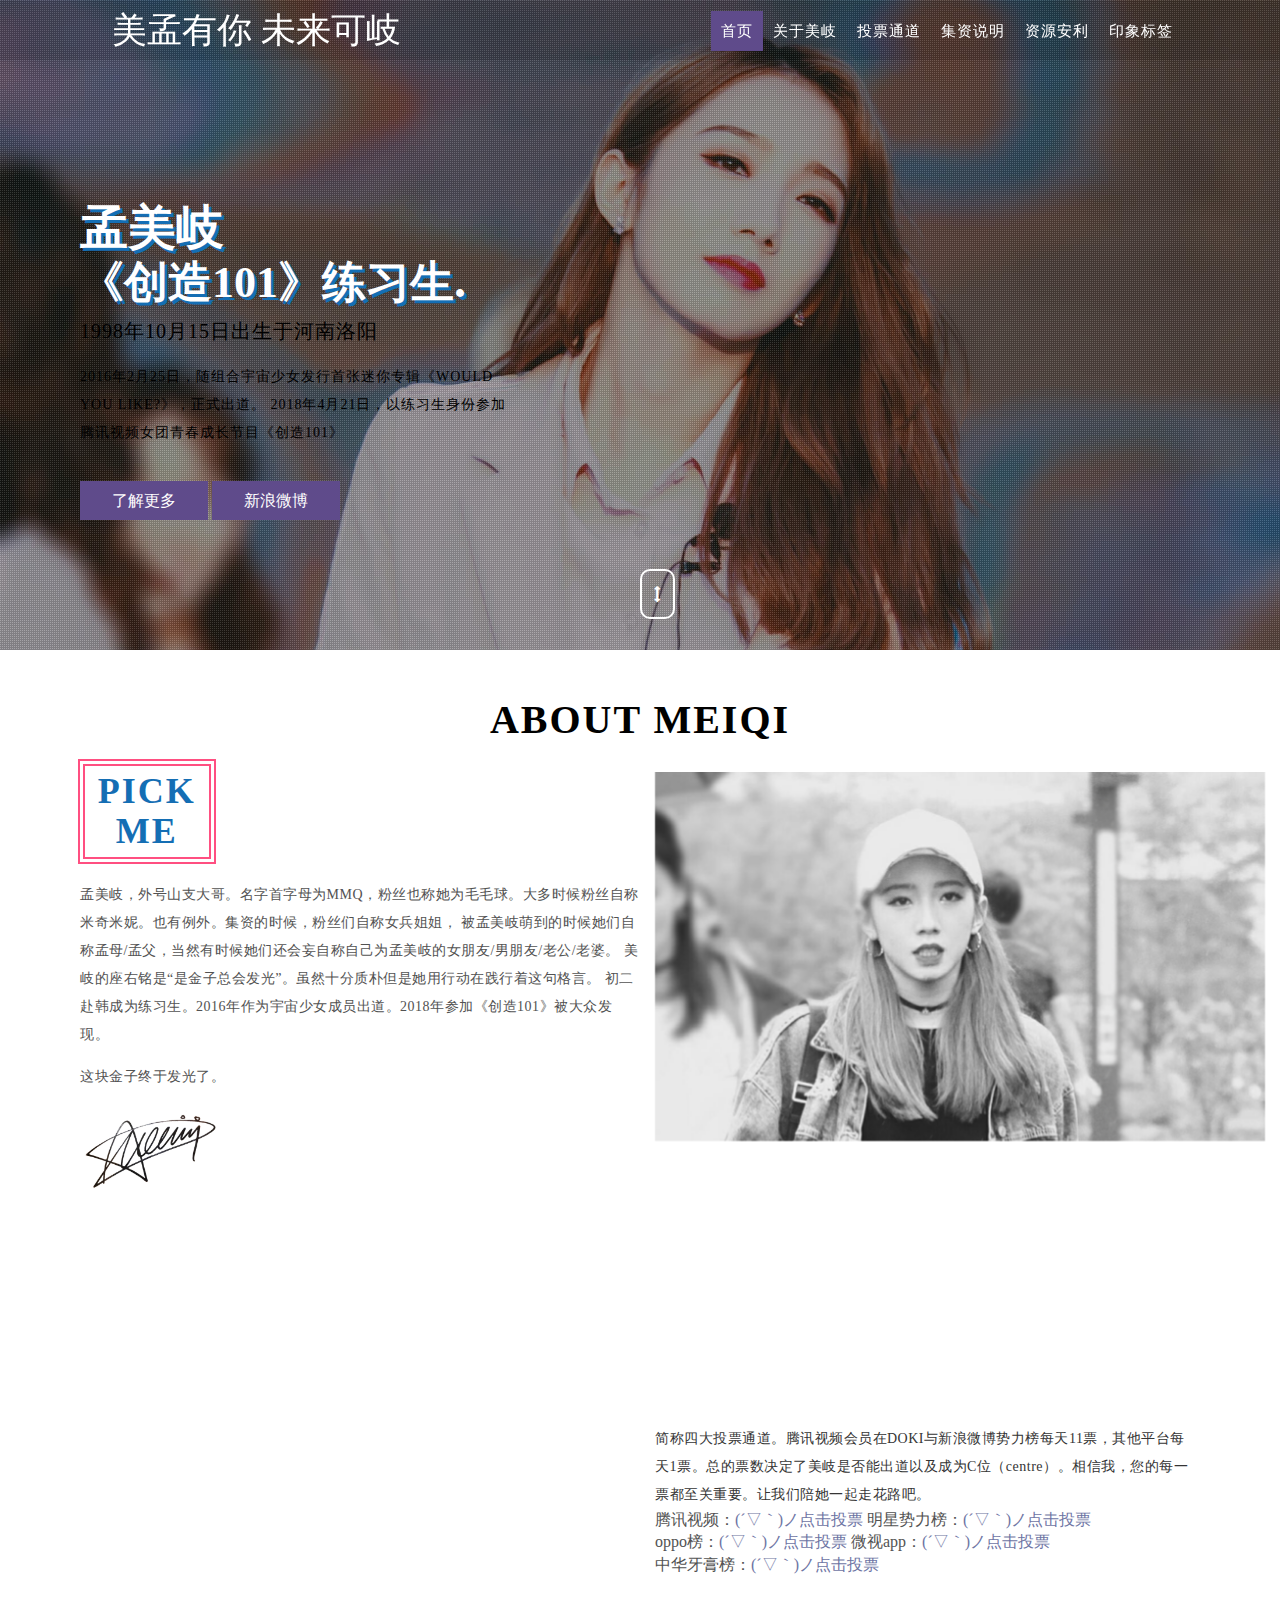
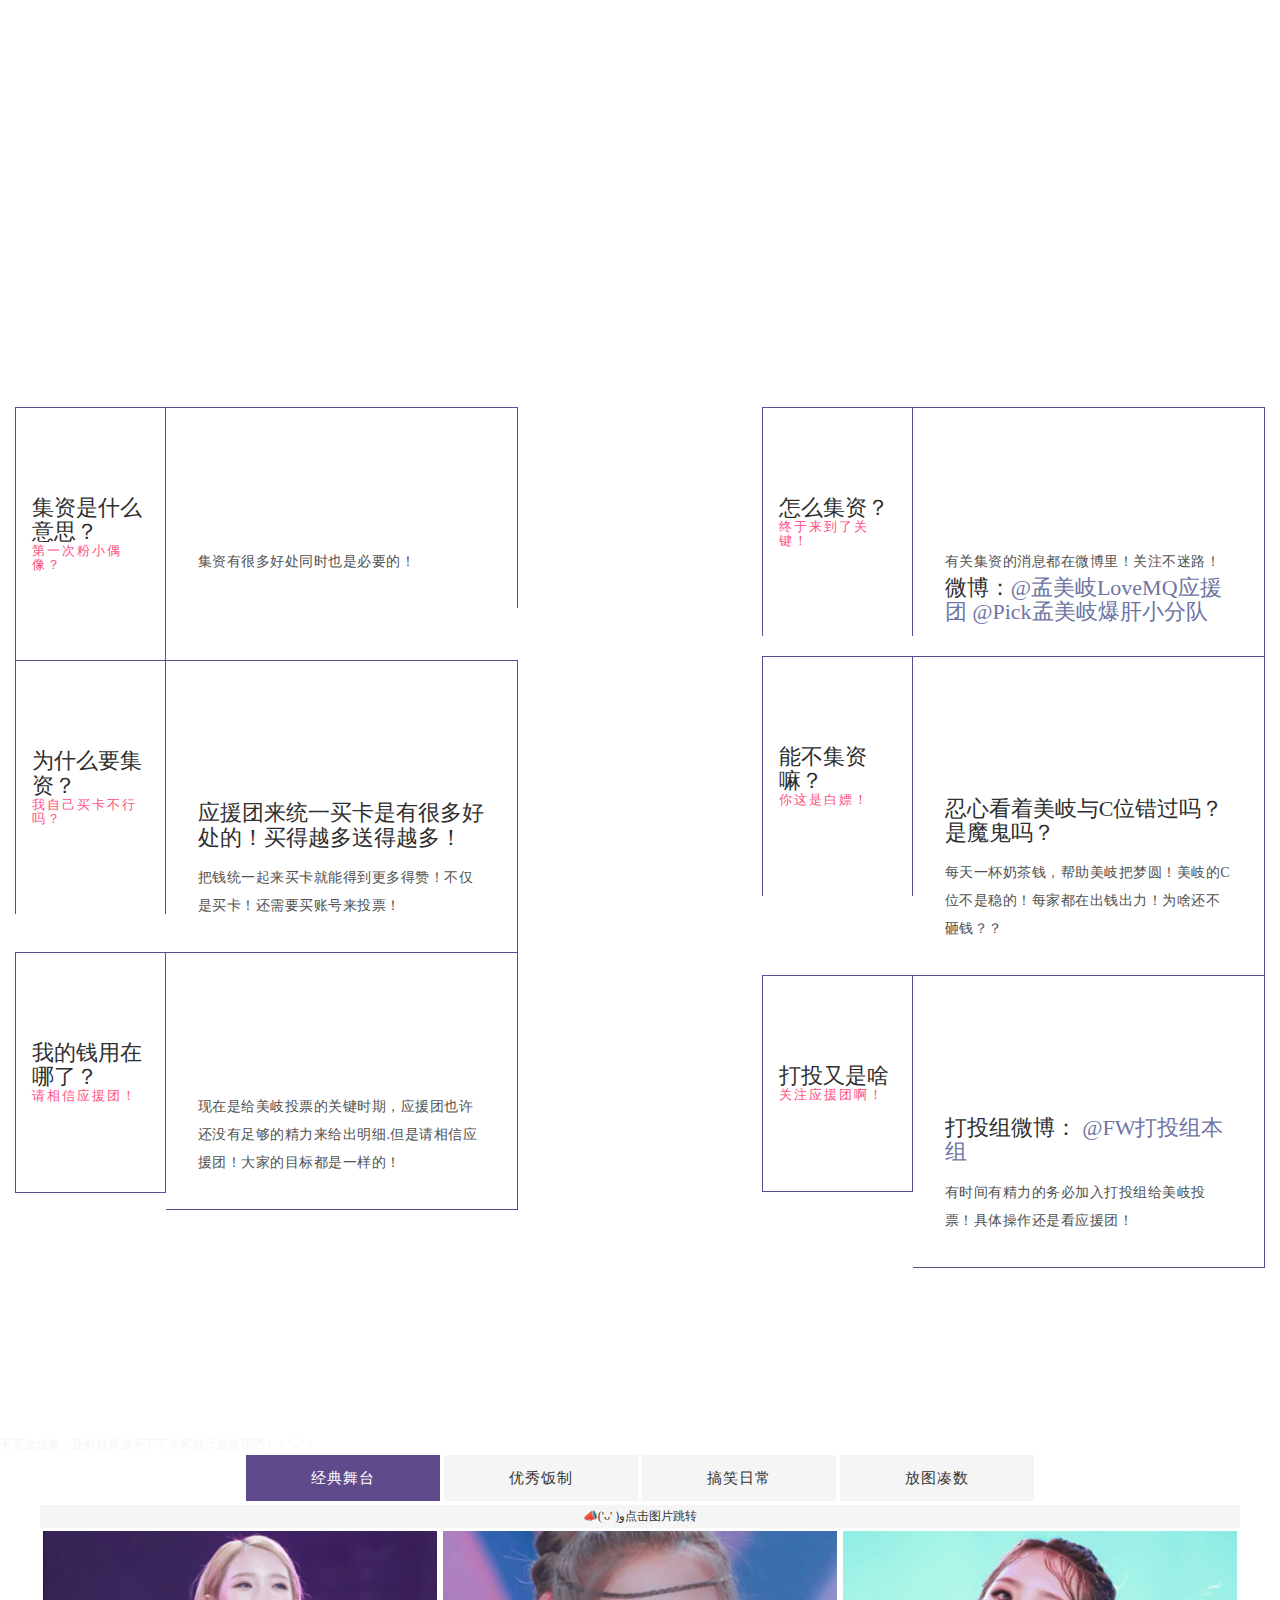
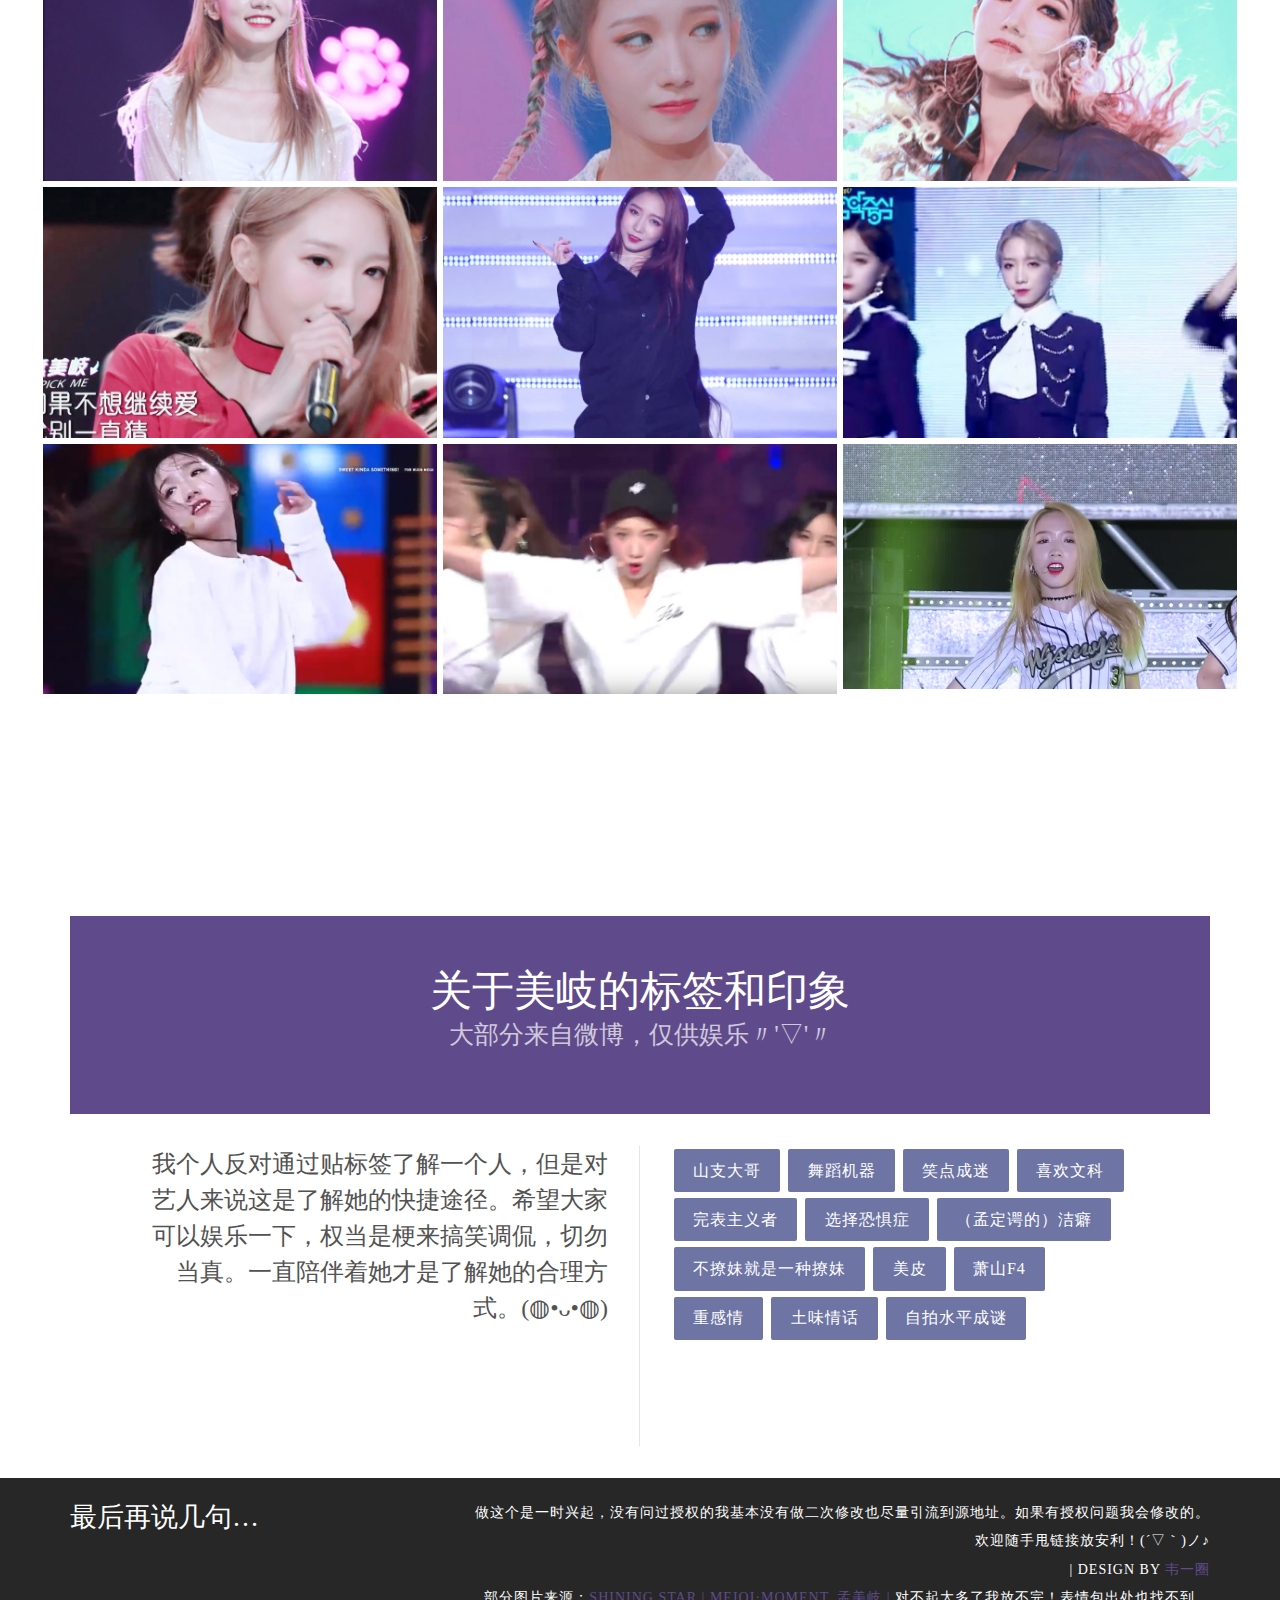
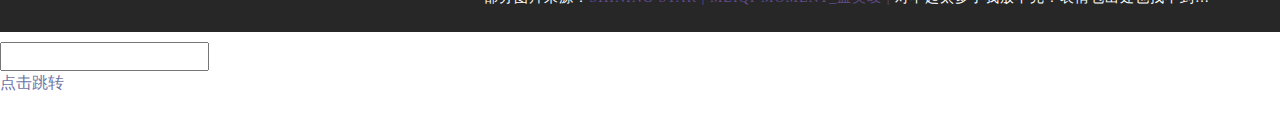
==== index.html @ f804cfad "修改应援色" ====
<!--
author: W3layouts
author URL: http://w3layouts.com
License: Creative Commons Attribution 3.0 Unported
License URL: http://creativecommons.org/licenses/by/3.0/
-->
<!DOCTYPE html>
<html lang="en">
<head>
<title>【孟美岐】点开链接收获爱情 | 美孟有你 未来可岐</title>
<!-- custom-theme -->
<meta name="viewport" content="width=device-width, initial-scale=1">
<meta http-equiv="Content-Type" content="text/html; charset=utf-8" />
<meta name="keywords" content="My Design Responsive web template, Bootstrap Web Templates, Flat Web Templates, Android Compatible web template, 
Smartphone Compatible web template, free webdesigns for Nokia, Samsung, LG, SonyEricsson, Motorola web design" />
<script type="application/x-javascript"> addEventListener("load", function() { setTimeout(hideURLbar, 0); }, false);
		function hideURLbar(){ window.scrollTo(0,1); } </script>

<!-- Portfolio-CSS -->	<link rel="stylesheet" href="css/swipebox.css" type="text/css" media="all">
		
<link href="css/aos.css" rel="stylesheet" type="text/css" media="all" /><!-- //animation effects-css-->

<link rel="stylesheet" href="css/index.css"><!-- votevote bars CSS-->


<!-- custom-theme -->
<link href="css/bootstrap.css" rel="stylesheet" type="text/css" media="all" />
<link href="css/style.css" rel="stylesheet" type="text/css" media="all" />
<!-- //custom-theme -->
	  
<!-- font-awesome-icons -->
<link href="css/font-awesome.css" rel="stylesheet"> 
<!-- //font-awesome-icons -->

<!-- googlefonts -->
<link href="//fonts.googleapis.com/css?family=Open+Sans:300,300i,400,400i,600,600i,700,700i,800,800i&amp;subset=cyrillic,cyrillic-ext,greek,greek-ext,latin-ext,vietnamese" rel="stylesheet">
<link href="//fonts.googleapis.com/css?family=Cairo:200,300,400,600,700,900&amp;subset=arabic,latin-ext" rel="stylesheet">
<!-- //googlefonts -->
<link rel="shortcut icon" href="../favicon.ico"> 
		<link rel="stylesheet" type="text/css" href="css/default.css" />
		<link rel="stylesheet" type="text/css" href="css/component.css" />
		<script src="js/modernizr.custom.js"></script>
		
<link rel="icon" href="favicon.ico" type="image/x-icon">

 <link rel="shortcut icon" href="images/favicon.ico" type="image/x-icon">
</head>
<body id="page-top" data-spy="scroll" data-target=".navbar-fixed-top">
<!-- banner -->
<div class="banner" id="home">
	<div class="agileinfo-dot">
		<div class="container">
		<!-- header -->
		<div class="header-w3layouts"> 
			<!-- Navigation -->
			<nav class="navbar navbar-default navbar-fixed-top"> 
					<div class="navbar-header page-scroll">
						<button type="button" class="navbar-toggle" data-toggle="collapse" data-target=".navbar-ex1-collapse">
							<span class="sr-only">My_Design</span>
							<span class="icon-bar"></span>
							<span class="icon-bar"></span>
							<span class="icon-bar"></span>
						</button>
						<h1><a class="navbar-brand" href="index.html">美孟有你 未来可岐</a></h1>
					</div> 
					<!-- Collect the nav links, forms, and other content for toggling -->
					<div class="collapse navbar-collapse navbar-ex1-collapse">
						<ul class="nav navbar-nav navbar-right cl-effect-15">
							<!-- Hidden li included to remove active class from about link when scrolled up past about section -->
							<li class="hidden"><a class="page-scroll" href="#page-top"></a>	</li>
							<li><a class="page-scroll scroll" href="#home">首页</a></li>
							<li><a class="page-scroll scroll" href="#about">关于美岐</a></li>
							<li><a class="page-scroll scroll" href="#vote">投票通道</a></li>
							<li><a class="page-scroll scroll" href="#education">集资说明 </a></li>
							<li><a class="page-scroll scroll" href="#portfolio">资源安利</a></li>
							<li><a class="page-scroll scroll" href="#contact">印象标签</a></li>
						</ul>
					</div>
					<!-- /.navbar-collapse -->
				<!-- /.container -->
			</nav>  
		</div>	
		<!-- //header -->

			<div class="w3_banner_info">
				<div class="w3_banner_info_grid">
					<h2 style="font-family: '微软雅黑'" data-aos="fade-right">孟美岐 </h2>
					<h2 data-aos="fade-right"><span style="font-size: 44px">《创造101》练习生</span>.</h2>
					<h5>1998年10月15日出生于河南洛阳</h5>
					<p>2016年2月25日，随组合宇宙少女发行首张迷你专辑《WOULD YOU LIKE?》，正式出道。
				  2018年4月21日，以练习生身份参加腾讯视频女团青春成长节目《创造101》</p>
					<ul data-aos="slide-up">
						<li><a href="#" class="w3ls_more" data-toggle="modal" data-target="#myModal">了解更多</a></li>
						<li><a href="https://weibo.com/meiqi1015?from=feed&loc=at&nick=%E5%88%9B%E9%80%A0101-%E5%AE%87%E5%AE%99%E5%B0%91%E5%A5%B3%E5%AD%9F%E7%BE%8E%E5%B2%90" class="w3ls_more" target="view_window"> 新浪微博</a></li>
					</ul>
				</div>
			</div>
			<div class="thim-click-to-bottom">
				<a href="#about" class="scroll">
					<i class="fa fa-arrows-v" aria-hidden="true"></i>
				</a>
			</div>
		</div>
	</div>
</div>
<!-- banner -->

<!-- bootstrap-modal-pop-up -->
	<!-- modal -->
	<div class="modal about-modal fade" id="myModal" tabindex="-1" role="dialog">
		<div class="modal-dialog" role="document">
			<div class="modal-content">
				<div class="modal-header"> 
					<button type="button" class="close" data-dismiss="modal" aria-label="Close"><span aria-hidden="true">&times;</span></button>						
						<h4 class="modal-title">About MeiQi</h4>
				</div> 
				<div class="modal-body">
					<div class="modalpad"> 
						<div class="modalpop ">
							<img src="images/1.jpeg" class="img-responsive" alt=""/>
						</div>
						<div class="about-modal wthree">
							<h3>Hi, 她叫 <span>孟美岐</span></h3>
							<h4>中韩合资组合宇宙少女的成员</h4>
							<ul class="address">
								<li>
									<ul class="agileits-address-text ">
										<li><b>出生地</b></li>
										<li>河南洛阳</li>
									</ul>
								</li>
								<li>
									<ul class="agileits-address-text">
										<li><b>出生日期 </b></li>
										<li>1998年10月15日</li>
									</ul>
								</li>
								<li>
									<ul class="agileits-address-text">
										<li><b>经纪公司 </b></li>
										<li>乐华娱乐、STARSHIP Entertainment</li>
									</ul>
								</li>
								<li>
									<ul class="agileits-address-text">
										<li><b>星    座 </b></li>
										<li>天秤座</li>
									</ul>
								</li>
								<li>
									<ul class="agileits-address-text">
										<li><b>代表作品 </b></li>
										<li>MoMoMo、Catch Me、是秘密啊</li>
									</ul>
								</li>
							</ul> 
						</div> 
						<div class="clearfix"> </div>
				</div>
			</div>
		</div>
	</div>
	</div>
	<!-- //modal -->	
<!-- //bootstrap-modal-pop-up --> 

<!-- about -->
<div class="about" id="about">
	<h3 data-aos="zoom-in">About MeiQi</h3>
	<div class="col-md-6 about-left">
		<h3 data-aos="slide-up" >PICK ME</h3>
		<p>孟美岐，外号山支大哥。名字首字母为MMQ，粉丝也称她为毛毛球。大多时候粉丝自称米奇米妮。也有例外。集资的时候，粉丝们自称女兵姐姐，
			被孟美岐萌到的时候她们自称孟母/孟父，当然有时候她们还会妄自称自己为孟美岐的女朋友/男朋友/老公/老婆。
			美岐的座右铭是“是金子总会发光”。虽然十分质朴但是她用行动在践行着这句格言。
				初二赴韩成为练习生。2016年作为宇宙少女成员出道。2018年参加《创造101》被大众发现。</p>
		<p>这块金子终于发光了。</p>
		<img src="images/signature.jpg" alt="" />
	</div>
	<div data-aos="flip-right" class="col-md-6 about-right">
		<img src="images/about.jpg" alt="" />
	</div>
	<div class="clearfix"></div>
</div>
<!-- //about -->

<!-- vote -->
<div class="vote" id="vote">
	<div class="container">
				<h3 data-aos="zoom-in">啥都别说了先投个票吧</h3>
		<div class="skill-grids">
			<div class="col-md-6 skill-grids-left">
				<div data-aos="flip-left" class="col-md-6 w3labout-img"> 
				<div class="boxw3-agile"> 
					<img src="images/s1.jpg" alt="" class="img-responsive" />
					<div class="agile-caption">
						<h3><a href="http://v.qq.com/doki/star?id=1503945" target="_blank">腾讯视频</a></h3>
						<p>打开doki每人每天1票，会员每天11票</p>
					</div> 
				</div>
				</div>
				<div data-aos="flip-right" class="col-md-6 w3labout-img"> 
				<div class="boxw3-agile"> 
					<img src="images/s2.jpg" alt="" class="img-responsive" />
					<div class="agile-caption">
						<h3><a href="http://t.cn/RmnJShZ" target="_blank">明星势力榜</a></h3>
						<p>新浪微博势力榜</p>
					</div> 
				</div>
				</div>
				<div class="clearfix"></div>
				<div  data-aos="flip-left" class="col-md-6 w3labout-img"> 
				<div class="boxw3-agile"> 
					<img src="images/s3.jpg" alt="" class="img-responsive" />
					<div class="agile-caption">
						<h3><a href="http://t.cn/RmsgQLy" target="_blank" >oppo公众号</a></h3>
						<p>登录OPPO账号，每天一票</p>
					</div> 
				</div>
				</div>
				<div data-aos="flip-right" class="col-md-6 w3labout-img"> 
				<div class="boxw3-agile"> 
					<img src="images/s4.jpg" alt="" class="img-responsive" />
					<div class="agile-caption">
						<h3><a href="http://t.cn/RmsgQL2" target="_blank">微视app</a></h3>
						<p>每人每天1票</p>
					</div> 
				</div>
				</div>
				<div class="clearfix"></div>
			</div>
			<div class="col-md-6 skill-grids-right">
					
			<!-- 集资说明 -->
			

				<p class="p1">简称四大投票通道。腾讯视频会员在DOKI与新浪微博势力榜每天11票，其他平台每天1票。总的票数决定了美岐是否能出道以及成为C位（centre）。相信我，您的每一票都至关重要。让我们陪她一起走花路吧。</p>
				<p style="font-family: '微软雅黑';font-size: 16px;">腾讯视频：<a href="http://t.cn/RmsgQLb" target="_blank">(´▽｀)ノ点击投票</a>      明星势力榜：<a href="http://club.starvip.weibo.cn/ranklist/rank?rank_type=11&subtype=1" target="_blank">(´▽｀)ノ点击投票</a></p>
				
				<p style="font-family: '微软雅黑';font-size: 16px;">oppo榜：<a href="http://t.cn/RmsgQLy" target="_blank">(´▽｀)ノ点击投票</a>        微视app：<a href="http://t.cn/RmsgQL2" target="_blank">(´▽｀)ノ点击投票</a></p>
				<p style="font-family: '微软雅黑';font-size: 16px;">中华牙膏榜：<a href="http://zh101.act.qq.com/?from=singlemessage">(´▽｀)ノ点击投票</a></p>
				<!--<p style="font-family: '微软雅黑';font-size: 16px;"></p>-->
			<!-- //集资说明 -->
			</div>
			<div class="clearfix"></div>
		</div>
	</div>
</div>
<!-- //vote -->

<!-- /education -->
 <div class="education" id="education">
	    <div class="col-md-5 education-w3l">
		     <h3 data-aos="zoom-in" class="w3l_head three">关于集资</h3>
		     <h6 ></h6>
			  <div class="education-agile-grids">
				  <div class="education-agile-w3l">
				     <div class="education-agile-w3l-year">
					       <h4>集资是什么意思？</h4>
						   <h6>第一次粉小偶像？</h6>
				     </div>
					 <div class="education-agile-w3l-info">
					       <h3 data-aos="zoom-in" class="w3l_head three">把钱集在一块儿啊！</h3>
						   <p>集资有很多好处同时也是必要的！</p>
						  
				     </div>
				      <div class="clearfix"></div>
				  </div>
				  <div class="education-agile-w3l two">
				     <div class="education-agile-w3l-year">
					       <h4>为什么要集资？</h4>
						   <h6>我自己买卡不行吗？</h6>
				     </div>
					 <div class="education-agile-w3l-info">
					       <h3 data-aos="zoom-in" class="w3l_head three">集资是为了利益最大化!</h3>
					       <h4>应援团来统一买卡是有很多好处的！买得越多送得越多！</h4>
						   <p>把钱统一起来买卡就能得到更多得赞！不仅是买卡！还需要买账号来投票！</p>
						  
				     </div>
				      <div class="clearfix"></div>
				  </div>
				  <div class="education-agile-w3l">
				     <div class="education-agile-w3l-year last">
					       <h4>我的钱用在哪了？</h4>
						   <h6>请相信应援团！</h6>
				     </div>
					 <div class="education-agile-w3l-info last">
					       <h3 data-aos="zoom-in" class="w3l_head three">请相信应援团！</h3>
						   
						   <p>现在是给美岐投票的关键时期，应援团也许还没有足够的精力来给出明细.但是请相信应援团！大家的目标都是一样的！</p>
						  
				     </div>
				      <div class="clearfix"></div>
				  </div>
				 
			  </div>
		</div>
		
		<div data-aos="slide-up" class="col-md-2 middle">
			<i class="fa fa-hourglass-end" aria-hidden="true"></i>
		</div>
		
	    <div class="col-md-5 education-w3l">
		     <h3 data-aos="zoom-in" class="w3l_head three">关注应援团！</h3>
			  <div class="education-agile-grids">
				  <div class="education-agile-w3l">
				     <div class="education-agile-w3l-year">
					       <h4>怎么集资？</h4>
						   <h6>终于来到了关键！</h6>
				     </div>
					 <div class="education-agile-w3l-info">
					       <h3 data-aos="zoom-in" class="w3l_head three">在微博上关注<a href="https://weibo.com/lovemq19981015?profile_ftype=1&is_all=1#_rnd1529229572814" target="view_window">应援团</a>！</h3>
						   <p>有关集资的消息都在微博里！关注不迷路！</p>
						  <h4>微博：<a href="https://weibo.com/lovemq19981015?from=feed&loc=at&nick=%E5%AD%9F%E7%BE%8E%E5%B2%90LoveMQ%E5%BA%94%E6%8F%B4%E5%9B%A2&is_all=1" target="_blank">@孟美岐LoveMQ应援团</a>  <a href="https://weibo.com/u/6508060338?from=feed&loc=at&nick=Pick%E5%AD%9F%E7%BE%8E%E5%B2%90%E7%88%86%E8%82%9D%E5%B0%8F%E5%88%86%E9%98%9F&is_hot=1" target="_blank">@Pick孟美岐爆肝小分队</a><h4>
				     </div>
				      <div class="clearfix"></div>
				  </div>
				  <div class="education-agile-w3l two">
				     <div class="education-agile-w3l-year">
					       <h4>能不集资嘛？</h4>
						   <h6>你这是白嫖！</h6>
				     </div>
					 <div class="education-agile-w3l-info">
					       <h3 data-aos="zoom-in" class="w3l_head three">？？？我没看错吧？</h3>
					       <h4>忍心看着美岐与C位错过吗？是魔鬼吗？</h4>
						   <p>每天一杯奶茶钱，帮助美岐把梦圆！美岐的C位不是稳的！每家都在出钱出力！为啥还不砸钱？？</p>
						  
				     </div>
				      <div class="clearfix"></div>
				  </div>
				  <div class="education-agile-w3l">
				     <div class="education-agile-w3l-year last">
					       <h4>打投又是啥</h4>
						   <h6>关注应援团啊！</h6>
				     </div>
					 <div class="education-agile-w3l-info last">
					       <h3 data-aos="zoom-in" class="w3l_head three">打榜投票！缺人！</h3>
						  	<h4>打投组微博：  <a href="https://weibo.com/u/1072353140?from=feed&loc=at&nick=FW%E6%89%93%E6%8A%95%E7%BB%84%E6%9C%AC%E7%BB%84&is_hot=1" target="_blank">@FW打投组本组</a></h4>
						  	
						  	<p>有时间有精力的务必加入打投组给美岐投票！具体操作还是看应援团！</p>
						  
				     </div>
				      <div class="clearfix"></div>
				  </div>
				 
			  </div>
		</div>
		 <div class="clearfix"> </div>
		</div>
 <!-- //education -->
 
 <!-- Portfolio -->
	<div class="portfolio" id="portfolio">
		<h3 data-aos="zoom-in" >资源安利</h3>
		<h6 style="color: #F5F5F5">不完全合集，还有好多放不下了大家自己去发现吧！〃'▽'〃</h6>

		<div class="tabs tabs-style-bar">
			<nav>
				<ul>
					<li><a href="#section-bar-1" class="icon icon-box"><span>经典舞台</span></a></li>
					<li><a href="#section-bar-2" class="icon icon-display"><span>优秀饭制</span></a></li>
					<li><a href="#section-bar-3" class="icon icon-upload"><span>搞笑日常</span></a></li>
					<li><a href="#section-bar-4" class="icon icon-tools"><span>放图凑数</span></a></li>
				</ul>
			</nav>

			<div class="content-wrap">

				<!-- Tab-1 -->
				<section id="section-bar-1" class="agileits w3layouts">
					<h5 style="font-family: '微软雅黑';font-size: 12px;background-color: #F5F5F5;color:#333333; padding-top: 5px;padding-bottom: 5px;" >📣('ᴗ' )و点击图片跳转</h5>
					<div class="gallery-grids">
						<div class="col-md-4 col-sm-4 gallery-top">
							<a href="images/5.jpg" class="swipebox">
								<figure class="effect-bubba">
									<img src="images/5.jpg" alt="" class="img-responsive">
									<figcaption>
										<h4><a href="https://www.bilibili.com/video/av23042628/?p=2" target="view_window">撑腰</a></h4>
									</figcaption>
								</figure>
							</a>
						</div>
						<div class="col-md-4 col-sm-4 gallery-top">
							<a href="images/p4.jpg" class="swipebox">
								<figure class="effect-bubba">
									<img src="images/p4.jpg" alt="" class="img-responsive">
									<figcaption>
										<h4><a href="https://www.bilibili.com/video/av24007432/?p=4" target="view_window">忐忑</a></h4>
									</figcaption>
								</figure>
							</a>
						</div>
						<div class="col-md-4 col-sm-4 gallery-top">
							<a href="images/p5.jpg" class="swipebox">
								<figure class="effect-bubba">
									<img src="images/p5.jpg" alt="" class="img-responsive"  >
									<figcaption>
										<h4><a href="https://www.bilibili.com/video/av24780908" target="view_window">我就是这种女孩</a></h4>
									</figcaption>
								</figure>
							</a>
						</div>
						<div class="col-md-4 col-sm-4 gallery-top">
							<a href="images/t4.jpg" class="swipebox">
								<figure class="effect-bubba">
									<img src="images/t4.jpg" alt="" class="img-responsive">
									<figcaption>
										<h4><a href="https://www.bilibili.com/video/av22708154" target="view_window">乐华娱乐舞台&battle</a></h4>
									</figcaption>
								</figure>
							</a>
						</div>
						<div class="col-md-4 col-sm-4 gallery-top">
							<a href="images/t5.jpg" class="swipebox">
								<figure class="effect-bubba">
									<img src="images/t5.jpg" alt="" class="img-responsive">
									<figcaption>
										<h4><a href="https://www.bilibili.com/video/av22857409?from=search&seid=2320568288162033104" target="view_window">平昌冬奥会直拍</a></h4>
									</figcaption>
								</figure>
							</a>
						</div>
						<div class="col-md-4 col-sm-4 gallery-top">
							<a href="images/t6.jpg" class="swipebox">
								<figure class="effect-bubba">
									<img src="images/t6.jpg" alt="" class="img-responsive">
									<figcaption>
										<h4><a href="https://www.bilibili.com/video/av23096750" target="view_window">Dreams Come True</a></h4>
									</figcaption>
								</figure>
							</a>
						</div>
						<div class="col-md-4 col-sm-4 gallery-top">
							<a href="images/t7.jpg" class="swipebox">
								<figure class="effect-bubba">
									<img src="images/t7.jpg" alt="" class="img-responsive">
									<figcaption>
										<h4><a href="https://www.bilibili.com/video/av8762992/" target="view_window">大牌对王牌 solo</a></h4>
									</figcaption>
								</figure>
							</a>
						</div>
						<div class="col-md-4 col-sm-4 gallery-top">
							<a href="images/t8.jpg" class="swipebox">
								<figure class="effect-bubba">
									<img src="images/t8.jpg" alt="" class="img-responsive">
									<figcaption>
										<h4><a href="https://www.bilibili.com/video/av23099363/?p=1" target="view_window">I Need U</a></h4>
									</figcaption>
								</figure>
							</a>
						</div>
						<div class="col-md-4 col-sm-4 gallery-top">
							<a href="images/t9.png" class="swipebox">
								<figure class="effect-bubba">
									<img src="images/t9.png" alt="" class="img-responsive">
									<figcaption>
										<h4> <a href="https://www.bilibili.com/video/av23070816/" target="view_window">Catch Me</a></h4>
									</figcaption>
								</figure>
							</a>
						</div>
						<div class="clearfix"></div>
					</div>
				</section>
				<!-- //Tab-1 -->

				<!-- Tab-2 -->
				<section id="section-bar-2" class="agileits w3layouts">
					<h4>粉丝们真滴很有才华啊</h4>
					<div class="gallery-grids">
						<div class="col-md-4 col-sm-4 gallery-top">
							<a href="images/p1.jpg" class="swipebox">
								<figure class="effect-bubba">
									<img src="images/f1.jpg" alt="" class="img-responsive">
									<figcaption>
										<h4><a href="https://www.bilibili.com/video/av24449074" target="view_window">成名在望</a></h4>
									</figcaption>
								</figure>
							</a>
						</div>
						<div class="col-md-4 col-sm-4 gallery-top">
							<a href="images/f2.jpg" class="swipebox">
								<figure class="effect-bubba">
									<img src="images/f2.jpg" alt="" class="img-responsive">
									<figcaption>
										<h4><a href="https://www.bilibili.com/video/av24919288" target="view_window">应援曲</a></h4>
									</figcaption>
								</figure>
							</a>
						</div>
						<div class="col-md-4 col-sm-4 gallery-top">
							<a href="images/f3.jpg" class="swipebox">
								<figure class="effect-bubba">
									<img src="images/f3.jpg" alt="" class="img-responsive">
									<figcaption>
										<h4><a href="https://www.bilibili.com/video/av24678072/" target="view_window">慢慢喜欢你</a></h4>
									</figcaption>
								</figure>
							</a>
						</div>
						<div class="col-md-4 col-sm-4 gallery-top">
							<a href="images/f4.jpg" class="swipebox">
								<figure class="effect-bubba">
									<img src="images/f4.jpg" alt="" class="img-responsive">
									<figcaption>
										<h4><a href="https://www.bilibili.com/video/av22226038/" target="view_window">唱歌合集</a></h4>
									</figcaption>
								</figure>
							</a>
						</div>
						<div class="col-md-4 col-sm-4 gallery-top">
							<a href="images/f5.jpg" class="swipebox">
								<figure class="effect-bubba">
									<img src="images/f5.jpg" alt="" class="img-responsive">
									<figcaption>
										<h4><a href="https://www.bilibili.com/video/av23079082/" target="view_window">饭拍合集</a></h4>
									</figcaption>
								</figure>
							</a>
						</div>
						<div class="col-md-4 col-sm-4 gallery-top">
							<a href="images/f6.jpg" class="swipebox">
								<figure class="effect-bubba">
									<img src="images/f6.jpg" alt="" class="img-responsive">
									<figcaption>
										<h4><a href="https://www.bilibili.com/video/av23284701?from=search&seid=9295541192825301828" target="view_window">点开视频收获爱情！</a></h4>
									</figcaption>
								</figure>
							</a>
						</div>
						<div class="col-md-4 col-sm-4 gallery-top">
							<a href="images/f7.jpg" class="swipebox">
								<figure class="effect-bubba">
									<img src="images/f7.jpg" alt="" class="img-responsive">
									<figcaption>
										<h4><a href="http://www.miaopai.com/show/YAWbXp1fEwnx6XI5HArRpqczetMR2hgncczdNg__.htm" target="view_window">BREATHE</a></h4>
									</figcaption>
								</figure>
							</a>
						</div>
						<div class="col-md-4 col-sm-4 gallery-top">
							<a href="images/f8.jpg" class="swipebox">
								<figure class="effect-bubba">
									<img src="images/f8.jpg" alt="" class="img-responsive">
									<figcaption>
										<h4><a href="https://weibo.com/tv/v/Gl9Otyy4r?fid=1034:4250426003060118" target="view_window">踩点狂魔孟美岐</a></h4>
									</figcaption>
								</figure>
							</a>
						</div>
						<div class="col-md-4 col-sm-4 gallery-top">
							<a href="images/f9.jpg" class="swipebox">
								<figure class="effect-bubba">
									<img src="images/f9.jpg" alt="" class="img-responsive">
									<figcaption>
										<h4><a href="https://www.bilibili.com/video/av9390303/" target="view_window"> By the Ocean</a></h4>
									</figcaption>
								</figure>
							</a>
						</div>
						<div class="clearfix"></div>
					</div>
				</section>
				<!-- //Tab-2 -->

				<!-- Tab-3 -->
				<section id="section-bar-3" class="agileits w3layouts">
					<h4>地主家的傻鹅子啊</h4>
					<div class="gallery-grids">
						<div class="col-md-4 col-sm-4 gallery-top">
							<a href="images/p1.jpg" class="swipebox">
								<figure class="effect-bubba">
									<img src="images/p1.jpg" alt="" class="img-responsive">
									<figcaption>
										<h4><a href="https://www.bilibili.com/video/av23051339" target="view_window">这可能不是你认识的山支哥</a></h4>
									</figcaption>
								</figure>
							</a>
						</div>
						<div class="col-md-4 col-sm-4 gallery-top">
							<a href="images/p2.jpg" class="swipebox">
								<figure class="effect-bubba">
									<img src="images/p2.jpg" alt="" class="img-responsive">
									<figcaption>
										<h4><a href="https://www.bilibili.com/video/av24258358" target="view_window">这可能不是你认识的山支哥【 第二弹】</a></h4>
									</figcaption>
								</figure>
							</a>
						</div>
						<div class="col-md-4 col-sm-4 gallery-top">
							<a href="images/h3.jpg" class="swipebox">
								<figure class="effect-bubba">
									<img src="images/h3.jpg" alt="" class="img-responsive">
									<figcaption>
										<h4><a href="https://www.bilibili.com/video/av22851753/" target="view_window">大哥来了！都让让！</a></h4>
									</figcaption>
								</figure>
							</a>
						</div>
						<div class="col-md-4 col-sm-4 gallery-top">
							<a href="images/h4.jpg" class="swipebox">
								<figure class="effect-bubba">
									<img src="images/h4.jpg" alt="" class="img-responsive">
									<figcaption>
										<h4><a href="https://weibo.com/tv/v/GlG3U5ADq?fid=1034:dbc997ac6f1b3303b8f0ee77f8d54aaa" target="view_window">"警察局"发音测试</a></h4>
									</figcaption>
								</figure>
							</a>
						</div>
						<div class="col-md-4 col-sm-4 gallery-top">
							<a href="images/h5.jpg" class="swipebox">
								<figure class="effect-bubba">
									<img src="images/h5.jpg" alt="" class="img-responsive">
									<figcaption>
										<h4><a href="https://weibo.com/tv/v/GkLVk2Ldr?fid=1034:6ebfcaee0da1ada33da5af4c8add94ec" target="view_window">美岐出没</a></h4>
									</figcaption>
								</figure>
							</a>
						</div>
						<div class="col-md-4 col-sm-4 gallery-top">
								<a href="images/h6.jpg" class="swipebox">
									<figure class="effect-bubba">
										<img src="images/h6.jpg" alt="" class="img-responsive">
										<figcaption>
										<h4><a href="https://www.bilibili.com/video/av22935718/" target="view_window">美皮的由来</a></h4>
										</figcaption>
									</figure>
								</a>
						</div>
						<div class="col-md-4 col-sm-4 gallery-top">
							<a href="images/h7.jpg" class="swipebox">
								<figure class="effect-bubba">
									<img src="images/h7.jpg" alt="" class="img-responsive">
									<figcaption>
										<h4><a href="https://www.bilibili.com/video/av22970683/" target="view_window">耍流氓啦</a></h4>
									</figcaption>
								</figure>
							</a>
						</div>
						<div class="col-md-4 col-sm-4 gallery-top">
							<a href="images/h8.jpg" class="swipebox">
								<figure class="effect-bubba">
									<img src="images/h8.jpg" alt="" class="img-responsive">
									<figcaption>
										<h4>日常一皮</h4>
									</figcaption>
								</figure>
							</a>
						</div>
						<div class="col-md-4 col-sm-4 gallery-top">
							<a href="images/h9.jpg" class="swipebox">
								<figure class="effect-bubba">
									<img src="images/h9.jpg" alt="" class="img-responsive">
									<figcaption>
										<h4><a href="https://weibo.com/tv/v/GhSeBfyAG?fid=1034:2f92dfc102645e171dda7a1843218989" target="view_window">电台音频(温柔预警)</a></h4>
									</figcaption>
								</figure>
							</a>
						</div>
						<div class="clearfix"></div>
					</div>
				</section>
				<!-- //Tab-3 -->

				<!-- Tab-4 -->
				<section id="section-bar-4" class="agileits w3layouts">
					<h4>点开大图保存随手扩散</h4>
					<div class="gallery-grids">
						<div class="col-md-4 col-sm-4 gallery-top">
							<a href="images/b1.jpg" class="swipebox">
								<figure class="effect-bubba">
									<img src="images/b1.jpg" alt="" class="img-responsive">
									<figcaption>
										<h4>点开大图保存随手扩散</h4>
									</figcaption>
								</figure>
							</a>
						</div>
						<div class="col-md-4 col-sm-4 gallery-top">
							<a href="images/b2.jpg" class="swipebox">
								<figure class="effect-bubba">
									<img src="images/b2.jpg" alt="" class="img-responsive">
									<figcaption>
										<h4>点开大图保存随手扩散</h4>
									</figcaption>
								</figure>
							</a>
						</div>
						<div class="col-md-4 col-sm-4 gallery-top">
							<a href="images/b3.jpg" class="swipebox">
								<figure class="effect-bubba">
									<img src="images/b3.jpg" alt="" class="img-responsive">
									<figcaption>
										<h4>点开大图保存随手扩散</h4>
									</figcaption>
								</figure>
							</a>
						</div>
						<div class="col-md-4 col-sm-4 gallery-top">
							<a href="images/b4.jpg" class="swipebox">
								<figure class="effect-bubba">
									<img src="images/b4.jpg" alt="" class="img-responsive">
									<figcaption>
										<h4>点开大图保存随手扩散</h4>
									</figcaption>
								</figure>
							</a>
						</div>
						<div class="col-md-4 col-sm-4 gallery-top">
							<a href="images/b5.jpg" class="swipebox">
								<figure class="effect-bubba">
									<img src="images/b5.jpg" alt="" class="img-responsive">
									<figcaption>
										<h4>点开大图保存随手扩散</h4>
									</figcaption>
								</figure>
							</a>
						</div>
						<div class="col-md-4 col-sm-4 gallery-top">
							<a href="images/b6.jpg" class="swipebox">
								<figure class="effect-bubba">
									<img src="images/b6.jpg" alt="" class="img-responsive">
									<figcaption>
										<h4>点开大图保存随手扩散</h4>
									</figcaption>
								</figure>
							</a>
						</div>
						<div class="col-md-4 col-sm-4 gallery-top">
							<a href="images/b7.jpg" class="swipebox">
								<figure class="effect-bubba">
									<img src="images/b7.jpg" alt="" class="img-responsive">
									<figcaption>
										<h4>点开大图保存随手扩散</h4>
									</figcaption>
								</figure>
							</a>
						</div>
						<div class="col-md-4 col-sm-4 gallery-top">
							<a href="images/b8.jpg" class="swipebox">
								<figure class="effect-bubba">
									<img src="images/b8.jpg" alt="" class="img-responsive">
									<figcaption>
										<h4>点开大图保存随手扩散</h4>
									</figcaption>
								</figure>
							</a>
						</div>
						<div class="col-md-4 col-sm-4 gallery-top">
							<a href="images/b9.jpg" class="swipebox">
								<figure class="effect-bubba">
									<img src="images/b9.jpg" alt="" class="img-responsive">
									<figcaption>
										<h4>我再逼逼两句</h4>
									</figcaption>
								</figure>
							</a>
						</div>
						<div class="clearfix"></div>
					</div>
				</section>
				<!-- //Tab-4 -->
				
			</div><!-- //Content -->
		</div><!-- //Tabs -->
</div>
<!-- //Portfolio -->



<!-- contact -->
<div class="contact" id="contact">
	<div class="container">
		<div class="col-md-6 contact-left">
			
			
				
		</div>
		<!--<div class="col-md-6 contact-right">
			<div data-aos="flip-down" class="col-md-6 contactright1">
			<span class="glyphicon glyphicon-map-marker" aria-hidden="true"></span>
			<h4>Location</h4>
			<p>1680 Richmond St, London, ON N6G 3Y9, Canada</p>
			</div>
			<div data-aos="flip-down" class="col-md-6 contactright1">
			<span class="glyphicon glyphicon-phone" aria-hidden="true"></span>
			<h4>Phone</h4>
			<p>+0(12) 000 123 3120</p>
			<p>+0(12) 000 123 3121</p>
			</div>
			<div class="clearfix"></div>
			<div data-aos="flip-up"class="col-md-6 contactright1">
			<span class="glyphicon glyphicon-envelope" aria-hidden="true"></span>
			<h4>Support</h4>
			<p><a href="mailto:info@example.com">info@support.com</a></p>
			</div>
			<div data-aos="flip-up" class="col-md-6 contactright1">
			<span class="glyphicon glyphicon-envelope" aria-hidden="true"></span>
			<h4>Mail</h4>
			<p><a href="mailto:info@example.com">info@example.com</a></p>
			<p><a href="mailto:info@example.com">info@example1.com</a></p>
			</div>
			<div class="clearfix"></div>-->
			<!--<ul class="top-links">
				<li data-aos="flip-right"><a href="#"><i class="fa fa-facebook"></i></a></li>
				<li data-aos="flip-right"><a href="#"><i class="fa fa-twitter"></i></a></li>
				<li data-aos="flip-right"><a href="#"><i class="fa fa-google-plus"></i></a></li>
				<li data-aos="flip-right"><a href="#"><i class="fa fa-linkedin"></i></a></li>
			</ul>-->
		</div>
		<div class="clearfix"></div>
	</div>
</div>
<!-- //contact -->

<!-- map -->
<div class="map">
	<h3 data-aos="zoom-in" >标签</h3>
	<div class="md-modal md-effect-1" id="modal-1">
			<div class="md-content">
				<h3>·山支大哥·</h3>
				<div>
					<p>美岐在节目中提到自己的外号是山支欧巴，大哥</p>
					<ul>
						<li>自从美岐上了节目之后，爆出外号“山支大哥”，从此流传开来</li>
							<li>美岐本人也很喜欢粉丝这样叫她</li>
							<li>美岐爸爸曾在节目中提到“我还没成为大哥你就先当上大哥了”</li>
					</ul>
					<button class="md-close"><span class="caption" style="font-family: '微软雅黑'">关闭</span></button>
				</div>
			</div>
		</div>
		<div class="md-modal md-effect-2" id="modal-2">
			<div class="md-content">
				<h3>舞蹈机器</h3>
				<div>
					<p>团综当中不少次出现过</p>
					<ul>
						<li>美岐的舞蹈很棒，跳舞有力，是宇宙少女中的舞蹈担当</li>
						<li>团综当中成员介绍的时候提到美岐是“dance machine”</li>
						
					</ul>
					<button class="md-close">Close me!</button>
				</div>
			</div>
		</div>
		<div class="md-modal md-effect-3" id="modal-3">
			<div class="md-content">
				<h3>笑点成谜</h3>
				<div>
					<p>盒盒盒盒盒盒盒盒盒盒盒盒</p>
					<ul>
						<li>美岐在各种综艺当中总是展现出奇怪的笑点</li>
						<li>并不是笑点低，而是怪，别人不觉得好笑的地方她快要笑断气了</li>
						<li>其实笑点也挺低</li>
					</ul>
					<button class="md-close">Close me!</button>
				</div>
			</div>
		</div>
		<div class="md-modal md-effect-4" id="modal-4">
			<div class="md-content">
				<h3>喜欢文科</h3>
				<div>
					<p>还是当纪委吧这位同学</p>
					<ul>
						<li>美岐在采访中提到自己更喜欢文科</li>
						<li>但是美岐的语文啊……请大家多多包涵！</li>
						<li>粉丝投票美岐适合体育委员（doge脸）</li>
					</ul>
					<button class="md-close">Close me!</button>
				</div>
			</div>
		</div>
		<div class="md-modal md-effect-5" id="modal-5">
			<div class="md-content">
				<h3>完表主义者</h3>
				<div>
					
					<ul>
						<li>大哥在节目中概括自己是“完表主义者”</li>
						<li>在韩语中完美的发音接近完表，此处是美岐中韩语言转换混乱的一个口误</li>
						<li>原视频指路：<a href="https://www.bilibili.com/video/av22575399/" target="view_window">B站链接</a></li>
					</ul>
					<button class="md-close">Close me!</button>
				</div>
			</div>
		</div>
		<div class="md-modal md-effect-6" id="modal-6">
			<div class="md-content">
				<h3>选择恐惧症</h3>
				<div>
					<p>好了知道你是天秤座了</p>
					<ul>
						<li>美岐不止一次提到自己有选择恐惧症</li>
						<li>但是每次做出的选择都很靠谱</li>
					</ul>
					<button class="md-close">Close me!</button>
				</div>
			</div>
		</div>
		<div class="md-modal md-effect-7" id="modal-7">
			<div class="md-content">
				<h3>洁癖</h3>
				<div>
					<p>不能确定是否存在</p>
					<ul>
						<li>美岐说自己有洁癖，团综里成员LUDA用手拿食物给美岐遭到美岐嫌弃</li>
						<li>结果还是吃下去了嘛</li>
						<li>对不同的人美岐展现出了不同的洁癖程度</li>
					</ul>
					<button class="md-close">Close me!</button>
				</div>
			</div>
		</div>
		<div class="md-modal md-effect-8" id="modal-8">
			<div class="md-content">
				<h3>不撩妹就是一种撩妹</h3>
				<div>
					<p>出处和完表主义者同一个视频</p>
					<ul>
						<li>节目中美岐自己谈到自己“不撩妹就是一种撩妹”</li>
					</ul>
					<button class="md-close">Close me!</button>
				</div>
			</div>
		</div>
		<div class="md-modal md-effect-9" id="modal-9">
			<div class="md-content">
				<h3>美皮(meipi)</h3>
				<div>
					<p>出处在搞笑日常那一栏放了相信大家能看到：）</p>
					<ul>
						<li>宇宙少女成员恩熙自信满满地把美岐的名字拼成了Mei Pi</li>
						<li>于是美岐又有了一个外号</li>
						<li>美皮</li>
					</ul>
					<button class="md-close">Close me!</button>
				</div>
			</div>
		</div>
		<div class="md-modal md-effect-10" id="modal-10">
			<div class="md-content">
				<h3>萧山F4</h3>
				<div>
					<p>在微博流传着，具体出处我也不太清楚</p>
					<ul>
						<li>节目《创造101》的录制地点在萧山</li>
						<li>由4个有少年感的选手组成</li>
						<li>孟美岐就是其中之一</li>
					</ul>
					<button class="md-close">Close me!</button>
				</div>
			</div>
		</div>
		<div class="md-modal md-effect-11" id="modal-11">
			<div class="md-content">
				<h3>重感情</h3>
				<div>
					<p>只是个19岁的爱哭鬼啊</p>
					<ul>
						<li>美岐十分重感情，是个很感性的人</li>
						<li>在《创造101》中哭了很多次</li>
						<li>内心十分柔软，很容易被感动</li>
						<li>团综里比赛赢了都能哭</li>
						
					</ul>
					<button class="md-close">Close me!</button>
				</div>
			</div>
		</div>
		<div class="md-modal md-effect-12" id="modal-12">
			<div class="md-content">
				<h3>土味情话</h3>
				<div>
					<p>虽然不是原创，但是美岐确实带了一波</p>
					<ul>
						<li>在《创造101》中对选手讲了土味情话</li>
						<li>“我觉得你今天有点怪”“怪好看的”</li>
						<li>导致粉丝还要求美岐说几句土味情话</li>
						<li>甚至粉丝还送了一本自己编写的《情话大全》</li>
					</ul>
					<button class="md-close">Close me!</button>
				</div>
			</div>
		</div>
		<div class="md-modal md-effect-13" id="modal-13">
			<div class="md-content">
				<h3>自拍水平成谜</h3>
				<div>
					<p>我没有嫌弃的意思！</p>
					<ul>
						<li>自拍不如他拍好看</li>
						<li>但是还是好看的</li>
						<li>自拍的角度也很迷</li>
						<li>还特别热爱比心</li>
					</ul>
					<button class="md-close">Close me!</button>
				</div>
			</div>
		</div>
		<div class="md-modal md-effect-14" id="modal-14">
			<div class="md-content">
				<h3>Modal Dialog</h3>
				<div>
					<p>This is a modal window. You can do the following things with it:</p>
					<ul>
						<li><strong>Read:</strong> modal windows will probably tell you something important so don't forget to read what they say.</li>
						<li><strong>Look:</strong> a modal window enjoys a certain kind of attention; just look at it and appreciate its presence.</li>
						<li><strong>Close:</strong> click on the button below to close the modal.</li>
					</ul>
					<button class="md-close">Close me!</button>
				</div>
			</div>
		</div>
		<div class="md-modal md-effect-15" id="modal-15">
			<div class="md-content">
				<h3>Modal Dialog</h3>
				<div>
					<p>This is a modal window. You can do the following things with it:</p>
					<ul>
						<li><strong>Read:</strong> modal windows will probably tell you something important so don't forget to read what they say.</li>
						<li><strong>Look:</strong> a modal window enjoys a certain kind of attention; just look at it and appreciate its presence.</li>
						<li><strong>Close:</strong> click on the button below to close the modal.</li>
					</ul>
					<button class="md-close">Close me!</button>
				</div>
			</div>
		</div>
		<div class="md-modal md-effect-16" id="modal-16">
			<div class="md-content">
				<h3>Modal Dialog</h3>
				<div>
					<p>This is a modal window. You can do the following things with it:</p>
					<ul>
						<li><strong>Read:</strong> modal windows will probably tell you something important so don't forget to read what they say.</li>
						<li><strong>Look:</strong> a modal window enjoys a certain kind of attention; just look at it and appreciate its presence.</li>
						<li><strong>Close:</strong> click on the button below to close the modal.</li>
					</ul>
					<button class="md-close">Close me!</button>
				</div>
			</div>
		</div>
		<div class="md-modal md-effect-17" id="modal-17">
			<div class="md-content">
				<h3>Modal Dialog</h3>
				<div>
					<p>This is a modal window. You can do the following things with it:</p>
					<ul>
						<li><strong>Read:</strong> modal windows will probably tell you something important so don't forget to read what they say.</li>
						<li><strong>Look:</strong> a modal window enjoys a certain kind of attention; just look at it and appreciate its presence.</li>
						<li><strong>Close:</strong> click on the button below to close the modal.</li>
					</ul>
					<button class="md-close">Close me!</button>
				</div>
			</div>
		</div>
		<div class="md-modal md-effect-18" id="modal-18">
			<div class="md-content">
				<h3>Modal Dialog</h3>
				<div>
					<p>This is a modal window. You can do the following things with it:</p>
					<ul>
						<li><strong>Read:</strong> modal windows will probably tell you something important so don't forget to read what they say.</li>
						<li><strong>Look:</strong> a modal window enjoys a certain kind of attention; just look at it and appreciate its presence.</li>
						<li><strong>Close:</strong> click on the button below to close the modal.</li>
					</ul>
					<button class="md-close">Close me!</button>
				</div>
			</div>
		</div>
		<div class="md-modal md-effect-19" id="modal-19">
			<div class="md-content">
				<h3>Modal Dialog</h3>
				<div>
					<p>This is a modal window. You can do the following things with it:</p>
					<ul>
						<li><strong>Read:</strong> modal windows will probably tell you something important so don't forget to read what they say.</li>
						<li><strong>Look:</strong> a modal window enjoys a certain kind of attention; just look at it and appreciate its presence.</li>
						<li><strong>Close:</strong> click on the button below to close the modal.</li>
					</ul>
					<button class="md-close">Close me!</button>
				</div>
			</div>
		</div>
		<div class="md-modal md-effect-20" id="modal-20">
			<div class="md-content">
				<h3>Modal Dialog</h3>
				<div>
					<p>This is a modal window. You can do the following things with it:</p>
					<ul>
						<li><strong>Read:</strong> modal windows will probably tell you something important so don't forget to read what they say.</li>
						<li><strong>Look:</strong> a modal window enjoys a certain kind of attention; just look at it and appreciate its presence.</li>
						<li><strong>Close:</strong> click on the button below to close the modal.</li>
					</ul>
					<button class="md-close">Close me!</button>
				</div>
			</div>
		</div>
		<div class="container">
			<!-- Top Navigation -->
			
			<header>
				<h1>关于美岐的标签和印象 <span>大部分来自微博，仅供娱乐〃'▽'〃</span></h1>
			</header>
			<div class="main clearfix">
				<div class="column">
					<p>我个人反对通过贴标签了解一个人，但是对艺人来说这是了解她的快捷途径。希望大家可以娱乐一下，权当是梗来搞笑调侃，切勿当真。一直陪伴着她才是了解她的合理方式。(◍•ᴗ•◍)</p>
				</div>
				<div class="column">
					<button class="md-trigger" data-modal="modal-1" ><span class="caption" style="font-family: '微软雅黑'">山支大哥</span></button>
					<button class="md-trigger" data-modal="modal-2"><span class="caption" style="font-family: '微软雅黑'">舞蹈机器</span></button>
					<button class="md-trigger" data-modal="modal-3"><span class="caption" style="font-family: '微软雅黑'">笑点成迷</span></button>
					<button class="md-trigger" data-modal="modal-4"><span class="caption" style="font-family: '微软雅黑'">喜欢文科</span></button>
					<button class="md-trigger" data-modal="modal-5"><span class="caption" style="font-family: '微软雅黑'">完表主义者</span></button>
					<button class="md-trigger" data-modal="modal-6"><span class="caption" style="font-family: '微软雅黑'">选择恐惧症</span></button>
					<button class="md-trigger" data-modal="modal-7"><span class="caption" style="font-family: '微软雅黑'">（孟定谔的）洁癖</span></button>
					<button class="md-trigger" data-modal="modal-8"><span class="caption" style="font-family: '微软雅黑'">不撩妹就是一种撩妹</span></button>
					<button class="md-trigger" data-modal="modal-9"><span class="caption" style="font-family: '微软雅黑'">美皮</span></button>
					<button class="md-trigger" data-modal="modal-10"><span class="caption" style="font-family: '微软雅黑'">萧山F4</span></button>
					<button class="md-trigger" data-modal="modal-11"><span class="caption" style="font-family: '微软雅黑'">重感情</span></button>
					<button class="md-trigger" data-modal="modal-12"><span class="caption" style="font-family: '微软雅黑'">土味情话</span></button>
					<button class="md-trigger" data-modal="modal-13"><span class="caption" style="font-family: '微软雅黑'">自拍水平成谜</span></button>
					<!--<button class="md-trigger" data-modal="modal-14">3D Rotate Bottom</button>
					<button class="md-trigger" data-modal="modal-15">3D Rotate In Left</button>-->
				</div>
			</div>
		</div><!-- /container -->
		<div class="md-overlay"></div><!-- the overlay element -->

		<!-- classie.js by @desandro: https://github.com/desandro/classie -->
		<script src="js/classie.js"></script>
		<script src="js/modalEffects.js"></script>

		<!-- for the blur effect -->
		<!-- by @derSchepp https://github.com/Schepp/CSS-Filters-Polyfill -->
		<script>
			// this is important for IEs
			var polyfilter_scriptpath = '/js/';
		</script>
		<script src="js/cssParser.js"></script>
		<script src="js/css-filters-polyfill.js"></script>
	
</div>
<!-- //map -->

<!-- copyright -->
<div class="copyright-agile">
	<div class="container">
		<h4>最后再说几句…</h4>
		<p>做这个是一时兴起，没有问过授权的我基本没有做二次修改也尽量引流到源地址。如果有授权问题我会修改的。</p><p>欢迎随手甩链接放安利！(´▽｀)ノ♪</p>
		 <p>| Design by <a href="https://weibo.com/1785800025/profile?topnav=1&wvr=6&is_all=1">韦一圈</a></p>
		<p>部分图片来源：<a href="https://twitter.com/WJSN_Stars">shining star | </a><a href="https://weibo.com/u/6528339036?is_hot=1">MEIQI·MOMENT_孟美岐 | </a>对不起太多了我放不完！表情包出处也找不到…
		<p></p>
		<div class="clearfix"></div>
	</div>
</div>
<!-- copyright -->

<!-- js -->
<script type="text/javascript" src="js/jquery-2.1.4.min.js"></script>
<!-- for bootstrap working -->
	<script src="js/bootstrap.js"></script>
<!-- //for bootstrap working -->
<!-- //js -->

<!-- Gallery-Tab-JavaScript -->
			<script src="js/cbpFWTabs.js"></script>
			<script>
				(function() {
					[].slice.call( document.querySelectorAll( '.tabs' ) ).forEach( function( el ) {
						new CBPFWTabs( el );
					});
				})();
			</script>
<!-- //Gallery-Tab-JavaScript -->
	<!-- Swipe-Box-JavaScript -->
			<script src="js/jquery.swipebox.min.js"></script> 
				<script type="text/javascript">
					jQuery(function($) {
						$(".swipebox").swipebox();
					});
			</script>
		<!-- //Swipe-Box-JavaScript -->

<!-- Scrolling Nav JavaScript --> 
    <script src="js/scrolling-nav.js"></script>  
<!-- //fixed-scroll-nav-js --> 

<script src="js/index.js"></script><!-- skills bars JS FILE-->
	
<!-- animation effects-js files-->
	<script src="js/aos.js"></script><!-- //animation effects-js-->
	<script src="js/aos1.js"></script><!-- //animation effects-js-->
<!-- animation effects-js files-->

<!-- //here starts scrolling icon -->
<script src="js/SmoothScroll.min.js"></script>
	<script type="text/javascript" src="js/move-top.js"></script>
	<script type="text/javascript" src="js/easing.js"></script>
	<!-- here stars scrolling script -->
	<script type="text/javascript">
		$(document).ready(function() {
			/*
				var defaults = {
				containerID: 'toTop', // fading element id
				containerHoverID: 'toTopHover', // fading element hover id
				scrollSpeed: 1200,
				easingType: 'linear' 
				};
			*/
								
			$().UItoTop({ easingType: 'easeOutQuart' });
								
			});
	</script>
	<!-- //here ends scrolling script -->
<!-- //here ends scrolling icon -->

<!-- scrolling script -->
<script type="text/javascript">
	jQuery(document).ready(function($) {
		$(".scroll").click(function(event){		
			event.preventDefault();
			$('html,body').animate({scrollTop:$(this.hash).offset().top},1000);
		});
	});
</script> 
<!-- //scrolling script -->
<!--
	滚动弹幕开始
-->
<!--<script src="js/jquery.min.js"></script>
<link href="js/swiper.min.css" rel="stylesheet" type="text/css"/>
<script src="js/swiper.min.js" type="text/javascript"></script>
<style>
	#audio_btn{
		position:absolute;
		top:0px;
		left:0px;
		z-index:999999;
	}
	#reply-write{
		display: block;
		width: 100%;
		border: none;
		
		line-height: 20px;
		margin: 0;
		padding: 0.3em;
		/*resize: none;
		font-family: inherit;
		
		box-sizing: border-box;
		border:none;
		border-radius:4px 0 0 4px;*/
		background-color: rgba(0,0,0,0);
	}
	.send-btn {
		float:left;
	}
	#conts p{
		display:inline-block;
		padding:5px 0px 3px 0px;
		margin:0px;
	}

	.dm .d_screen 
	.d_del{width:38px;height:38px;background:#600;display:block;text-align:center;line-height:38px;
		   text-decoration:none;font-size:20px;color:#fff;border-radius:19px;border:1px solid #fff;position:absolute;top:10px;right:20px;z-index:3;display:none;}
	.dm .d_screen .d_del:hover{background:#f00;}
	.dm .d_screen .d_mask{width:220px;height:200px;position:absolute;top:0;left:0;opacity:0.5;
						  filter:alpha(opacity=50) ;z-index:1;}
	.dm .d_screen .d_show{position: relative;z-index:2;}
	.dm .d_screen .d_show div{color:#fff; background:rgba(1,1,1,.3);border-radius:10px; margin:10px; }
	#showmeg p{
		font-weight:bold;
		text-align:center;
	}
	.d_show div{
		width:200px;font-size:16px;color:#fff; line-height:20px;
	}
	.d_show img{width:30px; height:30px;border-radius:50%; padding:2px;}
	.d_show p{
		text-overflow:ellipsis	;
	}
#audio_btn{
		position:absolute;
		top:0px;
		left:0px;
		z-index:999999;
	}
.NYwishes{width:200px; height:250px; position:fixed; bottom:0; right:0; background:rgba(0,0,0,.3);}
.NYwishes h2{ margin:5px 0; font-family:"微软雅黑"; font-size:18px; text-align:center; color:#fff;}
.NYwishes .swiper-container{ height:250px;}
#conts{margin:0 auto ;padding-left:2%;padding-right:2%;height:280px;}
.NYwishes .send{position: absolute;left:0%;bottom:0px;height:40px;width:100%;z-index:99999;}
.NYwishes .send .input{width:70px;;float:left;margin-left:5%;}
.NYwishes .send-btn a{background-color:#5f4b8b;color:#fff;width:80px;height:30px;display: inline-block;text-align: center;line-height:30px;cursor:pointer; border-radius:0 4px 4px 0;}


</style>
</head>
<body style="padding:0px;margin:0px;" > 
<div class="NYwishes">
<h2>换地址啦</h2>
<div class="swiper-container">
	<div  id="conts"> 
		<div class="dm" >
			<!--d_screen start-->
			<div class="d_screen" style="padding-top: 10px;">
				<div class="d_mask" ></div>
				<div class="d_show">
					<div></div>
                    <div></div>
				</div>
			</div>
		</div>
	</div> 
</div> 
<div class="send">
			<div class="input">
				<input id="reply-write" name="content" type="text" value="" >
			</div>
			<div class="send-btn" >
				<a onClick="javascript:window.location.href='https://3how4kr.github.io/'">点击跳转</a>
			</div>
	</div>
</div>		
<script>


$(function(){
	var date=[{'id':1,'val':'hello大家好!'},{'id':2,'val':'非常感谢能看到这里'},{'id':3,'val':'服务器就快到期了'},{'id':4,'val':'新地址在这哦！'}];
	var i=0;
	setInterval(function(){
		if($(".d_show").height()<150){
			if(i<date.length){
				input(date[i].val)
				i++;
			}
		else{
//				i=0	
//				input(date[i].val)
//				i++;

			}
//		}else{
//			init_screen();
//			$($(".d_show").children("div").get(0)).remove();
//			if(i<date.length){
//				input(date[i].val)
//				i++;
//			}else{
//				
//			}
//				i=0
//				input(date[i].val)
//				i++;
		}
	},2000);
	
	$("#reply-write").keyup(function(ev){
		var ev=ev||event;
		if(ev.keyCode==13){
			send_reply2();
		}
	});
})
function init_screen(){
	$(".d_show").find("div").show().each(function () {
		setInterval(function(){
		 $($(".d_show").children("div").get(0)).toggle(1000);
		},1000);
	});
}	
function input(val){
	var div=$("<div><img src='/html/images/bg.png'/>"+val+"</div>");
	$(".d_show").append(div.fadeIn(1000));
}
</script>-->-->

<!--弹幕结束-->

</body>
</html>
---- css/swipebox.css ----
.swipebox-overflow-hidden {
  overflow: hidden!important;
}

#swipebox-overlay img {
  border: none!important;
}

#swipebox-overlay {
  width: 100%!important;
  height: 100%;
  position: fixed;
  top: 0;
  left: 0;
  opacity: 0;
  z-index: 9999;
  overflow: hidden;
  display: none;
  -webkit-user-select: none;
  -moz-user-select: none;
  user-select: none;
}

#swipebox-slider {
  height: 100%;
  left: 0;
  top: 0;
  width: 100%;
  white-space: nowrap;
  position: absolute;
}

#swipebox-slider .slide {
  background: url(../images/loader.gif) no-repeat center center;
  height: 100%;
  line-height: 1px;
  text-align: center;
  width: 100%;
  display: inline-block;
}

#swipebox-slider .slide:before {
  content: "";
  display: inline-block;
  height: 50%;
  width: 1px;
  margin-right: -1px;
}

#swipebox-slider .slide img {
  display: inline-block;
  max-height: 100%;
  max-width: 100%;
  width: auto;
  height: auto;
  vertical-align: middle;
}

#swipebox-action, #swipebox-caption {
  position: absolute;
  left: 0;
  z-index: 999;
  height: 50px;
  width: 100%;
}

#swipebox-action {
  bottom: -50px;
}
#swipebox-action.visible-bars {
  bottom: 0;
}

#swipebox-action.force-visible-bars {
  bottom: 0!important;
}

#swipebox-caption {
  top: -50px;
  text-align: center;
}
#swipebox-caption.visible-bars {
  top: 0;
}

#swipebox-caption.force-visible-bars {
  top: 0!important;
}

#swipebox-action #swipebox-prev, #swipebox-action #swipebox-next,
#swipebox-action #swipebox-close {
  display: block;
  background-image: url(../images/icons.png);
  background-repeat: no-repeat;
  border: none!important;
  text-decoration: none!important;
  cursor: pointer;
  position: absolute;
  width: 50px;
  height: 50px;
  top: 0;
}

#swipebox-action #swipebox-close {
  background-position: 15px 12px;
  left: 40px;
}
#swipebox-action #swipebox-prev {
  background-position: -32px 13px;
  right: 100px;
  display: block;
}
#swipebox-action #swipebox-next {
  background-position: -78px 13px;
  right: 40px;
  display: block;
}

#swipebox-action #swipebox-prev.disabled,
#swipebox-action #swipebox-next.disabled {
  filter: progid:DXImageTransform.Microsoft.Alpha(Opacity=30);
  opacity: 0.3;
}

#swipebox-slider.rightSpring {
  -moz-animation: rightSpring 0.3s;
  -webkit-animation: rightSpring 0.3s;
}

#swipebox-slider.leftSpring {
  -moz-animation: leftSpring 0.3s;
  -webkit-animation: leftSpring 0.3s;
}

@-moz-keyframes rightSpring {
  0% {
    margin-left: 0px;
  }

  50% {
    margin-left: -30px;
  }

  100% {
    margin-left: 0px;
  }
}

@-moz-keyframes leftSpring {
  0% {
    margin-left: 0px;
  }

  50% {
    margin-left: 30px;
  }

  100% {
    margin-left: 0px;
  }
}

@-webkit-keyframes rightSpring {
  0% {
    margin-left: 0px;
  }

  50% {
    margin-left: -30px;
  }

  100% {
    margin-left: 0px;
  }
}

@-webkit-keyframes leftSpring {
  0% {
    margin-left: 0px;
  }

  50% {
    margin-left: 30px;
  }

  100% {
    margin-left: 0px;
  }
}

/* Skin 
--------------------------*/
#swipebox-overlay {
  background: #0d0d0d;
}

#swipebox-action, #swipebox-caption {
  text-shadow: 1px 1px 1px black;
  background-color: #0d0d0d;
  background-image: -webkit-gradient(linear, 50% 0%, 50% 100%, color-stop(0%, #0d0d0d), color-stop(100%, #000000));
  background-image: -webkit-linear-gradient(#0d0d0d, #000000);
  background-image: -moz-linear-gradient(#0d0d0d, #000000);
  background-image: -o-linear-gradient(#0d0d0d, #000000);
  background-image: linear-gradient(#0d0d0d, #000000);
  -webkit-box-shadow: 0 1px 1px 1px #212121, inset 0 1px 1px 1px black;
  -moz-box-shadow: 0 1px 1px 1px #212121, inset 0 1px 1px 1px black;
  box-shadow: 0 1px 1px 1px #212121, inset 0 1px 1px 1px black;
  filter: progid:DXImageTransform.Microsoft.Alpha(Opacity=95);
  opacity: 0.95;
}

#swipebox-action {
  -webkit-box-shadow: 0 -1px -1px 1px #212121, inset 0 -1px -1px 1px black;
  -moz-box-shadow: 0 -1px -1px 1px #212121, inset 0 -1px -1px 1px black;
  box-shadow: 0 -1px -1px 1px #212121, inset 0 -1px -1px 1px black;
}

#swipebox-caption {
  color: white!important;
  font-size: 15px;
  line-height: 43px;
  font-family: Helvetica, Arial, sans-serif;
}
---- css/index.css ----
body {
	font-family: 'Cairo', sans-serif;
}

p{
  color:#525252;
  font-size:12px;
  font-family: "微软雅黑";
}
a{
	color: #FFFFFF;
}
.skillbar {
	position:relative;
	display:block;
	margin-bottom:33px;
	width:100%;
	background:#eee;
	height:30px;
	border-radius:35px;
	-moz-border-radius:35px;
	-webkit-border-radius:35px;
	-webkit-transition:0.4s linear;
	-moz-transition:0.4s linear;
	-ms-transition:0.4s linear;
	-o-transition:0.4s linear;
	transition:0.4s linear;
	-webkit-transition-property:width, background-color;
	-moz-transition-property:width, background-color;
	-ms-transition-property:width, background-color;
	-o-transition-property:width, background-color;
	transition-property:width, background-color;
}

.skillbar-title {
	position:absolute;
	top:0;
	left:0;
	width:110px;
	font-size:15px;
	color:#ffffff;
	background:#6adcfa;
	-webkit-border-radius:35px;
	-moz-border-radius:35px;
	-moz-border-radius:35px;
	border-radius:35px;
}

.skillbar-title span {
	display:block;
	background:rgba(0, 0, 0, 0.15);
	padding:0 20px;
	height:30px;
	line-height:30px;
	-webkit-border-radius:35px;
	-moz-border-radius:35px;
	-moz-border-radius:35px;
	border-radius:35px;
}

.skillbar-bar {
	height:30px;
	width:0px;
	background:#6adcfa;
	border-radius:35px;
	-moz-border-radius:35px;
	-webkit-border-radius:35px;
}

.skill-bar-percent {
	position:absolute;
	right:10px;
	top:0;
	font-size:12px;
	height:30px;
	line-height:30px;
	color:#ffffff;
	color:rgba(0, 0, 0, 0.4);
}
---- css/style.css ----
/*--
Author: W3layouts
Author URL: http://w3layouts.com
License: Creative Commons Attribution 3.0 Unported
License URL: http://creativecommons.org/licenses/by/3.0/
--*/
html, body{
    font-size: 100%;
	font-family: 'Open Sans', sans-serif;
	background:#ffffff;
	margin: 0;
}
p,ul li,ol li{
	margin:0;
	font-size:15px;
	font-family: "微软雅黑";
}
h1,h2,h3,h4,h5,h6{
	margin:0;
	font-family:"微软雅黑";
}
ul,label{
	margin:0;
	padding:0;
}
body a:hover{
	color: #404878;
	text-shadow: 0px 0px #6B4F4F;
}
input[type="submit"],input[type="reset"],a{
	-webkit-transition: 0.5s ease-in;
    -moz-transition: 0.5s ease-in;
    -ms-transition: 0.5s ease-in;
    -o-transition: 0.5s ease-in;
    transition:0.5s ease-in;
}
img{
	width:100%;
}
li{
	/*font-size: 36px;*/
	font-family: "微软雅黑";
	color: #ffffff;
}


/*-- header --*/ 
h1 a.navbar-brand {
    font-size: 35px;
    color: #fff !important;
    padding: 0;
    height: inherit;
    margin: 10px 0;
    text-transform: uppercase;
}
.navbar > .container .navbar-brand, .navbar > .container-fluid .navbar-brand {
    margin-left: 0px;
}
nav.navbar.navbar-default.navbar-fixed-top {
    background:rgba(0, 0, 0, 0.35);
    background: rgba(0, 0, 0, 0.1);
    border: none;
    padding: .6em 14em;
	-webkit-transition:.5s all;
	-moz-transition:.5s all; 
	transition:.5s all;
}
.navbar-default .navbar-nav > li > a {
    color: #fff;
    font-size: 1em;
    font-weight: 400;
    letter-spacing: 1px;
}
.navbar-default .navbar-nav .open .dropdown-menu > li > a {
    color: #01bcfa !important;
    text-align: center !important;
}
.navbar-default .navbar-nav > .open > a, .navbar-default .navbar-nav > .open > a:hover, .navbar-default .navbar-nav > .open > a:focus {
    color: #fff;
    background-color: transparent;
}
.dropdown-menu > li > a {
    display: block;
    padding: 3px 20px;
    clear: both;
    color: #000;
    font-weight: normal;
    line-height: 1.42857143;
    white-space: nowrap;
    font-size: 1.1em;
    letter-spacing: 1px;
}
.dropdown-menu > .active > a, .dropdown-menu > .active > a:hover, .dropdown-menu > .active > a:focus {
    color: #01bcfa;
    text-decoration: none;
    background-color: #fff;
    outline: 0;
}
.dropdown-menu > li > a:hover, .dropdown-menu > li > a:focus {
    color: #000;
    text-decoration: none;
    background-color: transparent;
}
.navbar-default .navbar-nav > .active > a, .navbar-default .navbar-nav > .active > a:hover, .navbar-default .navbar-nav > .active > a:focus {
    color: #fff;
    background-color: #5f4b8b;
}
.navbar-default .navbar-nav > li > a:hover, .navbar-default .navbar-nav > li > a:focus {
    color: #FFF;
    background-color: transparent;
}
.navbar-default .navbar-nav > li>a:hover {
    color: #fff;
    background: #5f4b8b;
}
nav.navbar.navbar-default.navbar-fixed-top.top-nav-collapse {
    padding: 1em 10em;
    background: rgba(25, 25, 25, 0.8);
} 
.navbar-nav > li > a {
    padding: 10px;
}
/*-- //header --*/ 


/*-- banner --*/
.banner{
	background: url(../images/1.jpeg) no-repeat 0px 0px;
    background-size: cover;
    -webkit-background-size: cover;
    -moz-background-size: cover;
    -o-background-size: cover;
    -ms-background-size: cover;
    min-height: 770px;
    position: relative;
}
.agileinfo-dot {
    background: url(../images/dott.png)repeat 0px 0px;
    background-size: 2px;
    -webkit-background-size: 2px;
    -moz-background-size: 2px;
    -o-background-size: 2px;
    -ms-background-size: 2px;
    min-height: 770px;
    padding: 1em 0;
}
.w3_agileits_banner_main_grid{
	padding:2em 0 0;
	position:relative;
}
.w3_agile_logo{
	float:left;
}
.w3_agile_logo h1 a{
	font-size:1em;
	color:#fff;
	text-decoration:none;
	display:block;
}
.w3_agile_logo h1 a span{
	padding: .2em .5em;
    background: #a4dd25;
    display: inline-block;
    color: #212121;
}
.w3_agile_logo h1 a i{
	display: block;
    font-size: .25em;
    text-align: right;
    line-height: 0;
    letter-spacing: 2.5px;
	text-transform:capitalize;
}
.agileits_social_list li{
	display: inline-block;
    margin-right: 3em;
}
.agileits_social_list li a{
    color: #fff;
    text-align: center;
    display: inline-block;
    font-size: 1.2em;
}
a.w3_agile_facebook:hover{
	color:#3b5998;
}
a.agile_twitter:hover{
	color:#1da1f2;
}
a.w3_agile_dribble:hover{
	color:#ea4c89;
}
a.w3_agile_vimeo:hover{
	color:#1ab7ea;
}
.agile_social_icons_banner {
    float: right;
    margin:1.6em 2em 0 0;
}
/*-- menu-navigation --*/
.shy-menu{
  -moz-transition: all .4s cubic-bezier(.1,.7,.3,1);
  -webkit-transition: all .4s cubic-bezier(.1,.7,.3,1);
  -o-transition: all .4s cubic-bezier(.1,.7,.3,1);
  -ms-transition: all .4s cubic-bezier(.1,.7,.3,1);
  transition: all .4s cubic-bezier(.1,.7,.3,1);
}

.shy-menu-panel ul {
	text-align: center;
}
.shy-menu-panel ul li{
    display: inline-block;
}
.shy-menu-panel ul li a{
	color: #fff;
    text-decoration: none;
    display: block;
    text-transform: uppercase;
}

.shy-menu { 
	display: block;
	background-color: rgba(33,40,44,.1);
	color: #fff;
    position: absolute;
    right: 0;
}
.shy-menu-hamburger,.shy-menu { 
	height: 35px;
	width: 35px;
}
.shy-menu.is-open{ 
  background-color:#262626;
}

.shy-menu.is-open {
    width: 100%;
}
.w3_agileits_banner_main_grid,.shy-menu.is-open {
	height: 75px;
}

.shy-menu-panel { 
	margin-left: 0px;
	display: none;
}
.is-open .shy-menu-panel { 
	margin-left: 0;
	display: block;
	width: 95%;
}
/*** Hamburger ***/
.shy-menu-hamburger {
	position: relative;
    display: block;
    overflow: hidden;
    cursor: pointer;
    float: right;
    margin-top: 1.2em;
}

.shy-menu-hamburger > .layer {
  background-color: #fff;
  border-radius: 1px;
  display: block;
  height: 2px;
  overflow: hidden;
  position: absolute;
    left: 5px;
  width: 25px;
}

.shy-menu-hamburger .layer.top { top: 8px; }
.is-open .shy-menu-hamburger .layer.top { 
	margin-top: .58em;
	transform: rotate(45deg);
	-webkit-transform: rotate(45deg);
	-moz-transform: rotate(45deg);
	-o-transform: rotate(45deg);
	-ms-transform: rotate(45deg);
}
.shy-menu-hamburger .layer.mid { top: 17px; }
.is-open .shy-menu-hamburger .layer.mid {
	opacity: 0;
	left: 0;
}
.shy-menu-hamburger .layer.btm { top: 26px; }
.is-open .shy-menu-hamburger .layer.btm { 
	margin-top: -.58em;
	transform: rotate(-45deg);
	-webkit-transform: rotate(-45deg);
	-moz-transform: rotate(-45deg);
	-o-transform: rotate(-45deg);
	-ms-transform: rotate(-45deg);
}
/*-- nav-effect --*/
.link-effect-8 a {
	margin: 0.8em 2.5em 0;
    padding: 1em;
	position: relative;
  -moz-transition: ease-out 0.3s 0.1s;
  -o-transition: ease-out 0.3s 0.1s;
  -webkit-transition: ease-out 0.3s;
  -webkit-transition-delay: 0.1s;
  transition: ease-out 0.3s 0.1s;
}
.link-effect-8 a::before {
  height: 2px;
  width: 100%;
  background: #797878;
  content: "";
  position: absolute;
  left: 0;
  top: 0;
  visibility: hidden;
  -moz-transition: 0.3s;
  -o-transition: 0.3s;
  -webkit-transition: 0.3s;
  transition: 0.3s;
}
.link-effect-8 a::after {
  height: 2px;
  width: 100%;
  background: #797878;
  content: "";
  position: absolute;
  left: 0;
  top: 100%;
  visibility: hidden;
  -moz-transition: 0.3s;
  -o-transition: 0.3s;
  -webkit-transition: 0.3s;
  transition: 0.3s;
}
.link-effect-8 a:hover::before,.w3layouts_menu__list li.active a::before {
  visibility: visible;
  top: 100%;
  background: white;
}
.link-effect-8 a:hover::after,.w3layouts_menu__list li.active a::after {
  visibility: visible;
  top: 0;
  background: white;
}
/*-- //nav-effect --*/
.shy-menu-panel ul li.active a,.link-effect-8 a:hover{
	color:#a4dd25;
}
.w3_banner_info {
    margin: 13em 0 0em;
    width: 450px;
    padding: 10px;
}
.w3_banner_info_grid h2 {
    font-size: 3em;
    color: #ffffff;
    line-height: 1.1em;
    text-transform: uppercase;
    font-weight: 900;
    text-shadow: 3px 3px #146eb4;
}
.w3_banner_info_grid  h5 {
	font-size: 20px;
	margin: 10px 0;
	letter-spacing: 1px;
	color: #000;
	font-family: "黑体";
}
.w3_banner_info_grid ul li{
	display:inline-block;
	font-size:1em;
}
.w3_banner_info_grid ul li a{
	padding:9px 30px;
	text-decoration:none;
	color:#212121;
}
.w3l_contact, .w3ls_more:hover {
    border: 2px solid #fff;
    color: #ffffff !important;
    background: none;
}
.w3ls_more, .w3l_contact:hover {
    border: 2px solid #5f4b8b;
    background: #5f4b8b;
    color: #ffffff !important;
}
.w3ls_more:focus{
	outline:none;
}
span.char3 {
    text-transform: initial;
}
.w3_banner_info_grid p {
	margin: 1.5em 0 3em;
	color: #000;
	line-height: 28px;
	letter-spacing: 1px;
	font-size: 14px;
	font-family: "黑体";
}
/*-- button-effect --*/
.thim-click-to-bottom {
    position: absolute;
    bottom: 7%;
    left: 50%;
    width: 40px;
    height: 40px;
    font-size: 40px;
    line-height: 40px;
    -webkit-animation: bounce 2s infinite ease-in-out;
}
.thim-click-to-bottom i {
    color: #fff;
    padding: 15px 12px;
    border: 2px solid #fff;
    border-radius: 10px;
    font-size: 16px;
}
@-webkit-keyframes bounce {
	0%, 20%, 60%, 100%  { -ms-transform: translateY(0); }
	0%, 20%, 60%, 100%  { -o-transform: translateY(0); }
	0%, 20%, 60%, 100%  { -moz-transform: translateY(0); }
	0%, 20%, 60%, 100%  { -webkit-transform: translateY(0); }
    40%  { -webkit-transform: translateY(-20px); }
	80% { -webkit-transform: translateY(-10px); }
}
/*-- //button-effect --*/
/*-- //banner --*/

/*-- bootstrap-modal-pop-up --*/
/* modal */
h4.modal-title {
    text-align: center;
    font-size: 30px;
    color: #000;
    font-weight: 600;
}
ul.address {
    margin-top: 1.5em;
    border-top: 1px dotted #018fa0;
    padding-top: 0.5em;
}
ul.address li {
    display: block;
}
ul.address li ul.agileits-address-text li:nth-child(1) {
    width: 20%;
}
ul.address li ul.agileits-address-text li {
    display: inline-block;
    font-size: 1em;
    color: #000;
    margin-top: 1em;
}
.wthree h4 {
    font-size: 18px;
    margin: 10px 0;
    color: #000;
}
.wthree span{
	font-weight:bold;
    font-size: 32px;
    color: #5f4b8b;
}
.modal .about {
    border-top: 1px solid;
}
.social-icons i.fa {
    font-size: 17px;
    padding: 9px;
    background: #5a5a5a;
    color: #fff;
    border-radius: 50%;
    width: 36px;
    height: 36px;
    margin: 15px 5px;
    text-align: center;
    line-height: 20px;
}
.modal a{
    color: #000;
    letter-spacing: 2px;
}
.modal a:hover {
    color: #018fa0;
}
.modal i.fa.fa-facebook {
    background: #3b5998;
}
.modal i.fa.fa-linkedin {
    background: #00a0dc;
}
.modal i.fa.fa-google-plus {
    background: #dd4b39;
}
.modal i.fa.fa-twitter {
    background: #1da1f2;
}
b, strong {
    font-weight: bold;
    color: #5f4b8b;
}
.about-modal.wthree {
    padding: 2em 4em;
}
/* //modal */
/*-- //bootstrap-modal-pop-up --*/

/*-- about --*/
.about h3, .vote h3, .map h3 {
    font-size: 40px;
    text-align: center;
    margin-bottom: 30px;
    color: #000;
    text-transform: uppercase;
    font-weight: bold;
	letter-spacing:2px;
}
.about-left p {
    line-height: 28px;
    letter-spacing: .5px;
    font-size: 14px;
    margin: 1em 0;
}
.about-left {
    padding: 0 0 0 5em;
}
.about-left h3 {
    text-align: left;
    font-size: 50px;
    text-transform: uppercase;
    margin-bottom: 50px;
    outline-offset: 12px;
    outline: 7px double #ff4f81;
    outline-offset: 6px;
    width: 22%;
	color: #146eb4;
    margin-left: 0.3em;
    font-weight: 700;
    text-align: center;
}
.about-left img {
    width: 25%;
}
/*-- hover-effect --*/  
.boxw3-agile {
    overflow: hidden;
    position: relative;
    margin-bottom: 2em;
    margin-top: 1em;
}
.boxw3-agile:nth-child(4),.boxw3-agile:nth-child(5) {
    margin-bottom: 0em;
}

.w3labout-img img.img-responsive {
    width: 100%;
	-webkit-transition:.5s all;
	-moz-transition:.5s all; 
	transition:.5s all;
}
/* agile-caption Common Style */
.boxw3-agile .agile-caption {
	position: absolute;
	color: #fff;
	z-index: 100;
	-webkit-transition: all 300ms ease-out;
	-moz-transition: all 300ms ease-out;
	-o-transition: all 300ms ease-out;
	-ms-transition: all 300ms ease-out;	
	transition: all 300ms ease-out;
	left:-100%;
	top:0;
	width: 100%;
	height: 100%;
	padding: 24% 10%;
	text-align: center;
}
/** agile-caption 6: Scale **/
.boxw3-agile .agile-caption h3,.boxw3-agile .agile-caption p {
	position: relative;
	left:-380px;
	-webkit-transition: all 300ms ease-out;
	-moz-transition: all 300ms ease-out;
	-o-transition: all 300ms ease-out;
	-ms-transition: all 300ms ease-out;	
	transition: all 300ms ease-out;
}
.boxw3-agile .agile-caption h3 {
    font-size: 30px;
    text-transform: uppercase; 
    margin: 0 auto 0.5em;
    font-weight: 300;
    color: #fff;
}
.boxw3-agile .agile-caption p {
    line-height: 2em;
    color: #d5d3d3;
    font-weight: 300;
}
.boxw3-agile .agile-caption h3 {
	-webkit-transition-delay: 300ms;
	-moz-transition-delay: 300ms;
	-o-transition-delay: 300ms;
	-ms-transition-delay: 300ms;	
	transition-delay: 300ms;
}

.boxw3-agile .agile-caption p {
	-webkit-transition-delay: 500ms;
	-moz-transition-delay: 500ms;
	-o-transition-delay: 500ms;
	-ms-transition-delay: 500ms;	
	transition-delay: 500ms;
} 
/** Fade agile-caption :hover Behaviour **/
.boxw3-agile:hover .agile-caption {
	opacity: 1;
	background-color: rgba(0,0,0,0.5);
	left:0;
}
/** Scale agile-caption :hover Behaviour **/
.boxw3-agile:hover img{
	-moz-transform: scale(1.5);
	-o-transform: scale(1.5);
	-webkit-transform: scale(1.5);
	transform: scale(1.5);
}

.boxw3-agile:hover .agile-caption h3,.boxw3-agile:hover .agile-caption p {
	-moz-transform: translateX(380px);
	-o-transform: translateX(380px);
	-webkit-transform: translateX(380px);
	transform: translateX(380px);
}
/* // hover effect */
/*-- //about --*/

/* vote */
.vote,.contact,.education,.about,.portfolio{
	padding:5em 0;
}
.skill-grids-right {
    margin-top: 1em;
}
.skill-grids h2, .contact-left h3{
    font-size: 40px;
    text-transform: uppercase;
    color: #000;
    font-weight: bold;
    letter-spacing: 2px;
}
.skillgrid1 {
    margin-bottom: 3em;
}
.vote p.p1 {
    font-size: 14px;
    line-height: 28px;
    margin: 3em 0 0em;
    color: #353535;
    letter-spacing: .5px;
}
.skillgrid1 img {
    position: relative;
    border: 1px solid #ababab;
}
.skillgrid1 h3 {
    position: absolute;
    bottom: -40%;
    right: 0%;
    padding: 1.8em;
    background: #03A9F4;
    color: #fff;
    font-weight: 300;
}
.skillgrid1 h3.h31 {
    background: #ff9900;
}
.skillgrid1 h3.h32 {
    background: #8e43e7;
}
.skillgrid1 h3.h33 {
    background: #ff4f81;
}

	/*-- Progress-Bar --*/

	#about-us .lead {
		font-size: 16px;
		margin-bottom: 5px;
		text-align: left;
		color: #000;
	}

	.progress{
		height: 20px;
		background-color: #fff;
		border-radius: 0;
		box-shadow: none;
		-webkit-box-shadow: none;
		margin-bottom: 25px;
	}

	.progress-bar{
		box-shadow: none;
		-webkit-box-shadow: none;
		text-align: right;
		padding-right: 12px;
		background-color: #ff4f81;
		font-size: 12px;
		/*--w3layouts--*/
		/*--agileits--*/
		font-weight: 600;
		height: 15px;
		line-height: 16px;
	}
	
	.bar1 {
		background-color: #ff9900;
	}
	
	.bar2 {
		background-color: #8e43e7;
	}
	
	.bar3 {
		background-color: #146eb4;
	}

	.progress .progress-bar.six-sec-ease-in-out {
		-webkit-transition: width 2s ease-in-out;
		transition: width 2s ease-in-out;
		border-radius: 7px;
		-webkit-border-radius: 7px;
		-o-border-radius:7px;
		-moz-border-radius:7px;
		-ms-border-radius:7px;
	}

	/*-- //Progress-Bar --*/
	
/* //vote */

/* education */
.education-agile-w3l-year {
    width: 30%;
    float: left;
    border: 1px solid #5f4b8b;
    border-bottom: transparent;
    padding: 4.64em 2em;
}
.education-agile-w3l-info {
    width: 70%;
    float: left;
    padding: 2em 2em;
    border-top: 1px solid #5f4b8b;
    border-right: 1px solid #5f4b8b;
}
.last {
    border-bottom: 1px solid #5f4b8b;
}
.education-agile-w3l-year h4,.education-agile-w3l-info  h4 {
    font-size: 25px;
    color: #2f2f2f;
}
.education-agile-w3l-year h6,.education-agile-w3l-info  h6 {
    font-size: 13px;
    letter-spacing: 2px;
    color: #ff4f81;
}
.education-agile-w3l-info  p {
    line-height: 28px;
    font-size: 14px;
    letter-spacing: .5px;
    margin-top: 1em;
	color:#515151;
}
h3.w3l_head.three {
    font-size: 40px;
    text-transform: uppercase;
    font-weight: bold;
    letter-spacing: 2px;
    color: #000;
    margin-bottom: .5em;
}
i.fa.fa-hourglass-end {
    font-size: 210px;
    margin-top: 2em;
    color: #5f4b8b;
}
.middle {
    text-align: center;
}
/* //education */

/*-- Portfolio --*/

.portfolio h3 {
    text-align: center;
    margin-bottom: 30px;
    font-size: 40px;
    text-transform: uppercase;
    font-weight: bold;
    letter-spacing: 2px;
    color: #000;
}

	/*-- Tabs --*/

	.tabs {
	position: relative;
	overflow: hidden;
	margin: 0 auto;
	width: 100%;
	color: #FFFFFF;
	}

	.tabs nav {
		text-align: center;
	}

	.tabs nav ul {
		position: relative;
		display: -ms-flexbox;
		display: -webkit-flex;
		display: -moz-flex;
		display: -ms-flex;
		display: flex;
		margin: 0 auto;
		padding: 0;
		max-width: 800px;
		/*--w3layouts--*/
		/*--agileits--*/
		list-style: none;
		-ms-box-orient: horizontal;
		-ms-box-pack: center;
		-webkit-flex-flow: row wrap;
		-moz-flex-flow: row wrap;
		-ms-flex-flow: row wrap;
		flex-flow: row wrap;
		-webkit-justify-content: center;
		-moz-justify-content: center;
		-ms-justify-content: center;
		justify-content: center;
	}

	.tabs nav ul li {
		position: relative;
		z-index: 1;
		display: block;
		margin: 0;
		text-align: center;
		-webkit-flex: 1;
		-moz-flex: 1;
		-ms-flex: 1;
		flex: 1;
	}

	.tabs nav a {
		position: relative;
		display: block;
		overflow: hidden;
		text-overflow: ellipsis;
		white-space: nowrap;
		line-height: 3;
	}

	.tabs nav a span {
		vertical-align: middle;
		font-size: 0.75em;
	}

	.tabs nav li.tab-current a {
		color: #74777b;
	}

	.tabs nav a:focus {
		outline: none;
		text-decoration: none;
	}

	.portfolio h4 {
		margin: 30px 0;
		font-size: 25px;
		font-weight: 600;
	}

		/*-- Tabs-Content --*/

		.content-wrap {
			position: relative;
		}

		.content-wrap section {
			display: none;
			margin: 0 auto;
			padding: 0;
			max-width: 1200px;
			text-align: center;
		}

		.content-wrap section.content-current {
			display: block;
		}

		.content-wrap section p {
			margin: 0;
			padding: 0.75em 0;
			color: rgba(40,44,42,0.05);
			font-weight: 900;
			/*--w3layouts--*/
			/*--agileits--*/
			font-size: 4em;
			line-height: 1;
		}

		/*-- //Tabs-Content --*/

		/*-- Fallback --*/

		.no-js .content-wrap section {
			display: block;
			padding-bottom: 2em;
			border-bottom: 1px solid rgba(255,255,255,0.6);
		}
		
		.no-flexbox nav ul {
			display: block;
		}
		
		.no-flexbox nav ul li {
			min-width: 15%;
			display: inline-block;
		}
		
		/*-- //Fallback --*/

		/*-- Tabs-Styling --*/

		.tabs-style-bar nav ul {
			border: 4px solid transparent;
		}

		.tabs-style-bar nav ul li a {
			margin: 0 2px;
			background-color: #F5F5F5;
			color: #333;
			transition: background-color 0.2s, color 0.2s;
		}

		.tabs-style-bar nav ul li a:hover, .tabs-style-bar nav ul li a:focus {
			color: #000;
		}

		.tabs-style-bar nav ul li a span {
			letter-spacing: 1px;
			/*--w3layouts--*/
			/*--agileits--*/
			font-size: 15px;
		}

		.tabs-style-bar nav ul li.tab-current a {
			background: #5f4b8b;
			color: #fff;
		}

		/*-- //Tabs-Styling --*/

		/*-- Tab-Images --*/

		.gallery-top {
			padding: 0;
		}

		.gallery-grids figure {
			position: relative;
			float: left;
			overflow: hidden;
			text-align: center;
			width: 100%;
		}

		.gallery-grids figure.effect-bubba:hover {
			background-color: #000;
		}

		.gallery-grids figure img {
			position: relative;
			display: block;
			width: 100%;
			border: 3px solid #fff;
		}

		.gallery-bottom {
			margin: 2.5em 0;
		}

		.gallery-grids figure figcaption {
			padding: 2em;
			color: #fff;
			/*--w3layouts--*/
			/*--agileits--*/
			-webkit-backface-visibility: hidden;
			-moz-backface-visibility: hidden;
			-o-backface-visibility: hidden;
			-ms-backface-visibility: hidden;
			backface-visibility: hidden;
		}

		.gallery-grids figure figcaption::before, .gallery-grids figure figcaption::after {
			pointer-events: none;
		}

		.gallery-grids figure figcaption{
			position: absolute;
			top: 0;
			left: 0;
			width: 100%;
			height: 100%;
		}

		figure.effect-bubba:hover img {
			opacity: 0.3;
		}

		figure.effect-bubba figcaption::before, figure.effect-bubba figcaption::after {
			position: absolute;
			top: 30px;
			right: 30px;
			bottom: 30px;
			left: 30px;
			content: '';
			opacity: 0;
			-webkit-transition: opacity 0.35s,-webkit-transform 0.35s;
			-moz-transition: opacity 0.35s, -moz-transform 0.35s;
			-o-transition: opacity 0.35s, -o-transform 0.35s;
			-ms-transition: opacity 0.35s, -ms-transform 0.35s;
			transition: opacity 0.35s, transform 0.35s;
		}

		figure.effect-bubba figcaption::before {
			border-top: 1px solid #fff;
			border-bottom: 1px solid #fff;
			-webkit-transform: scale(0,1);
			-moz-transform: scale(0,1); 
			-o-transform: scale(0,1);
			-ms-transform: scale(0,1);
			transform: scale(0,1);
		}

		figure.effect-bubba figcaption::after {
			border-right: 1px solid #fff;
			border-left: 1px solid #fff;
			-webkit-transform: scale(1,0);
			-moz-transform: scale(1,0);
			-o-transform: scale(1,0);
			-ms-transform: scale(1,0);
			transform: scale(1,0);
		}

		figure.effect-bubba h4 {
			padding-top: 11%;
			-webkit-transition: transform 0.35s;
			-moz-transition: transform 0.35s;
			-o-transition: -o-transform 0.35s;
			-ms-transition: -ms-transform 0.35s;
			transition: transform 0.35s;
			/*--w3layouts--*/
			/*--agileits--*/
			-webkit-transform: translate3d(0,-20px,0);
			-moz-transform: translate3d(0,-20px,0);
			-o-transform: translate3d(0,-20px,0);
			-ms-transform: translate3d(0,-20px,0);
			transform: translate3d(0,-20px,0);
			opacity:0;
		}

		.gallery-top figure.effect-bubba h4{
			padding-top: 16%;
		}

		figure.effect-bubba:hover figcaption::before, figure.effect-bubba:hover figcaption::after {
			opacity: 1;
			-webkit-transform: scale(1);
			-moz-transform: scale(1);
			-o-transform: scale(1);
			-ms-transform: scale(1);
			transform: scale(1);
		}

		figure.effect-bubba:hover h4 {
			opacity: 1;
			-webkit-transform: translate3d(0,0,0);
			-moz-transform: translate3d(0,0,0);
			-o-transform: translate3d(0,0,0);
			-ms-transform: translate3d(0,0,0);
			transform: translate3d(0,0,0);
		}
		/*-- //Tab-Images --*/

	/*-- //Tabs --*/

/*-- //Portfolio --*/

/* contact */
.agileits_agile_about_mail_left input[type="email"], .agileits_agile_about_mail_left input[type="text"]:nth-child(1) {
    margin-bottom: 1em;
}
.agileits_agile_about_mail_left input[type="text"], .agileits_agile_about_mail_left input[type="email"], .agileits_agile_about_mail_left textarea {
    outline: none;
    border: 1px solid #a0a0a0;
    padding: 10px;
    font-size: 14px;
    color: #999;
    width: 100%;
}
.contact textarea {
    min-height: 200px;
    padding: 10px;
    margin: 1em 0 1em 0em;
    width: 98%;
    font-size: 14px;
}
.agileits_agile_about_mail_left {
    padding-right: 10px;
    padding-left: 0px;
}
.contact-left p {
    font-size: 14px;
    line-height: 28px;
    letter-spacing: .5px;
    margin: 1em 0 3em;
    color: #464646;
}
span.glyphicon {
    color: #FFF;
    background: #5f4b8b;
    border: 1px solid #5f4b8b;
    padding: 18px;
    text-align: center;
    border-radius: 50%;
	-webkit-border-radius: 50%;
	-o-border-radius:50%;
	-moz-border-radius:50%;
	-ms-border-radius:50%;
    font-size: 18px;
	-webkit-transition:.5s all;
	-moz-transition:.5s all; 
	transition:.5s all;
    -o-transition: all .5s all;
    -ms-transition: all .5s all;
}
span.glyphicon:hover {
    background: #fff;
    color: #5f4b8b;
    border: 1px solid #5f4b8b;
}
.contactright1 {
    margin-bottom: 3em;
}
.contactright1:nth-child(4), .contactright1:nth-child(5) {
    margin-bottom: 0em;
}
.contactright1 h4 {
    color: #484848;
    font-size: 22px;
    text-transform: capitalize;
    margin: 15px 0;
}
.contactright1 p {
    color: #4c4c4c;
    letter-spacing: 1px;
    font-size: 14px;
    line-height: 28px;
}
.contactright1 a {
    color: #313131;
	text-decoration:none;
}
.contactright1 a:hover{
    color: #ff4f81;
}
.contact input[type="submit"] {
    border: none;
    outline: none;
    color: #fff;
    background: #5f4b8b;
    font-size: 16px;
    padding: 10px 40px;
}
ul.top-links li {
    display: inline-block;
    margin: 0 .3em;
}
ul.top-links li a i.fa {
    color: #fff;
    font-size: 15px;
    background: #656565;
    padding: 0.7em 0;
    width: 40px;
    height: 40px;
    line-height: 20px;
    text-align: center;
    transition: all 0.5s ease-in-out;
    -webkit-transition: all 0.5s ease-in-out;
    -moz-transition: all 0.5s ease-in-out;
    -o-transition: all 0.5s ease-in-out;
    -ms-transition: all 0.5s ease-in-out;
}
ul.top-links li a i.fa:hover {
    background: #dedede;
    color: #000;
}
.top-links i.fa.fa-facebook {
    background: #3b5998;
}
.top-links i.fa.fa-twitter {
    background: #0087da;
}
.top-links i.fa.fa-google-plus {
    background: #dd4b39;
}
.top-links i.fa.fa-linkedin {
    background: #0077b5;
}
ul.top-links {
    margin-top: 3em;
}
.contact-right {
    margin-top: 2em;
}
/* //contact */

/* iframe */
iframe {
    width: 100%;
    height: 350px;
    border: none;
}
/* //iframe */

/* copyright */
.copyright-agile {
    background: #272727;
    padding: 1em 0;
}
.copyright-agile h4 {
    color: #fff;
    width: 30%;
    float: left;
    font-size: 27px;
    text-transform: uppercase;
    margin-top: .3em;
}
.copyright-agile p {
    color: #fff;
    float: right;
    width: 70%;
    text-align: right;
    margin-top: .6em;
    letter-spacing: 1px;
    font-size: 14px;
    text-transform: uppercase;
}
.copyright-agile a {
    color: #5f4b8b;
}
.copyright-agile a:hover{
    color: #fff;
}
/* //copyright */

/*-- to-top --*/
#toTop {
	display: none;
	text-decoration: none;
	position: fixed;
	bottom: 20px;
	right: 2%;
	overflow: hidden;
	z-index: 999; 
	width: 40px;
	height: 40px;
	border: none;
	text-indent: 100%;
	background: url(../images/arrow.png) no-repeat 0px 0px;
}
#toTopHover {
	width: 40px;
	height: 40px;
	display: block;
	overflow: hidden;
	float: right;
	opacity: 0;
	-moz-opacity: 0;
	filter: alpha(opacity=0);
}
/*-- //to-top --*/

/* Responsive design */
@media screen and (max-width: 1920px){
	.education-agile-w3l-year {
		padding: 3.75em 2em;
	}
	i.fa.fa-hourglass-end {
		margin-top: 1.6em;
	}
}
@media screen and (max-width: 1680px){
	.education-agile-w3l-year {
		padding: 4.64em 2em;
	}
	i.fa.fa-hourglass-end {
		margin-top: 2em;
	}
}
@media screen and (max-width: 1440px){
	.education-agile-w3l-year {
		padding: 4.64em 1em;
	}
	.about-left h3 {
		width: 24%;
	}
	.banner,.agileinfo-dot {
		min-height: 700px;
	}
}
@media screen and (max-width: 1366px){
	nav.navbar.navbar-default.navbar-fixed-top {
		padding: .6em 7em;
	}
	.banner,.agileinfo-dot {
		min-height: 650px;
	}
	.w3_banner_info {
		margin: 11em 0 0em;
	}
	.about-left h3 {
		width: 20%;
		font-size: 40px;
		margin-bottom: 30px;
	}
	.education-agile-w3l-year {
		padding: 5.5em 1em;
	}
	.vote, .contact, .education, .about, .portfolio {
		padding: 4em 0;
	}

}
@media screen and (max-width: 1280px){
	.about-left h3 {
		font-size: 36px;
	}
	.education-agile-w3l-year h4, .education-agile-w3l-info h4 {
		font-size: 22px;
	}
	i.fa.fa-hourglass-end {
		margin-top: 3em;
		font-size: 177px;
	}
	.vote, .contact, .education, .about, .portfolio {
		padding: 3em 0;
	}
}
@media screen and (max-width: 1080px){
	nav.navbar.navbar-default.navbar-fixed-top {
		padding: .6em 5em;
	}
	nav.navbar.navbar-default.navbar-fixed-top.top-nav-collapse {
		padding: 1em 7em;
	}
	.w3_banner_info_grid h2 {
		font-size: 2.7em;
	}
	h3.w3l_head.three {
		font-size: 30px;
		letter-spacing: 1px;
	}
	.about h3, .vote h3, .map h3 {
		font-size: 35px;
		letter-spacing: 1px;
	}
	.about-left h3 {
		font-size: 30px;
	}
	.boxw3-agile .agile-caption {
		padding: 17% 10%;
	}	
	.education-agile-w3l-year {
		padding: 5.5em .51em;
	}
	.education-agile-w3l-year h4, .education-agile-w3l-info h4 {
		font-size: 20px;
	}
	.education-agile-w3l-year h6, .education-agile-w3l-info h6 {
		letter-spacing: 1px;
	}
	.vote, .contact, .education, .about, .portfolio {
		padding: 3em 0;
	}
	.education-agile-w3l-info {
		padding: 2em 1em;
	}
	i.fa.fa-hourglass-end {
		font-size: 172px;
	}
	.portfolio h3 {
		font-size: 35px;
	}
	.skill-grids h2, .contact-left h3 {
		font-size: 30px;
		letter-spacing: 1px;
	}
	.banner, .agileinfo-dot {
		min-height: 630px;
	}
	.gallery-top figure.effect-bubba h4 {
		padding-top: 13%;
	}
}
@media screen and (max-width: 1050px){
	.education-agile-w3l-info p {
		letter-spacing: 0px;
	}
}
@media screen and (max-width: 1024px){
	.banner, .agileinfo-dot {
		min-height: 600px;
	}
	i.fa.fa-hourglass-end {
		font-size: 125px;
		margin-top: 4.5em;
	}
	.gallery-top figure.effect-bubba h4 {
		padding-top: 11%;
	}
}
@media screen and (max-width: 991px){
	.w3_banner_info_grid h2 {
	font-size: 2.5em;
	font-family: "黑体";
	}
	.about-right {
		width: 50%;	
		margin: 0 auto;
	}
	.about-left img {
		width: 17%;
	}
	.boxw3-agile {
		width: 50%;
		float: left;
	}
	.skill-grids-right {
		margin-top: 4em;
	}
	.education-w3l {
		padding: 0 3em;
	}
	.education-agile-w3l-year {
		padding: 3.75em 2em;
	}
	i.fa.fa-hourglass-end {
		margin-top: .2em;
	}
	input[type="text"] {
		margin-bottom: 1em;
	}
	.contact textarea {
		margin: 0em 0 1em 0em;
		width: 98.45%;
	}
	.contactright1 {
		width: 50%;
		float: left;
	}
	.copyright-agile h4 {
		width: 20%;
		margin-top: .2em;
	}
	.copyright-agile p {
		width: 80%;
	}
}
@media screen and (max-width: 900px){
	nav.navbar.navbar-default.navbar-fixed-top {
		padding: .6em 3em;
	}
	nav.navbar.navbar-default.navbar-fixed-top.top-nav-collapse {
		padding: 1em 4em;
	}
}
@media screen and (max-width: 800px){
	.navbar-default .navbar-nav > li > a {
		letter-spacing: 0px;
	}
	nav.navbar.navbar-default.navbar-fixed-top {
		padding: .6em 2em;
	}
	nav.navbar.navbar-default.navbar-fixed-top.top-nav-collapse {
		padding: 1em 3em;
	}
	.gallery-top figure.effect-bubba h4 {
		padding-top: 6%;
		font-size: 20px;
	}
	
}
@media screen and (max-width: 768px){
	nav.navbar.navbar-default.navbar-fixed-top.top-nav-collapse {
		padding: 1em 2em;
	}
	h1 a.navbar-brand {
		font-size: 32px;
	}
	.education-agile-w3l-year {
		padding: 4.65em 2em;
	}
}
@media screen and (max-width: 736px){
	.navbar-default .navbar-nav > li > a {
		text-align: center;
	}
	.navbar-default .navbar-toggle {
		border-color: #fff;
	}
	.navbar-default .navbar-toggle .icon-bar {
		background-color: #fff;
	}
	.navbar-toggle {
		border-radius: 0px;
		background: #5f4b8b;
		margin-right: 0;
	}
	.navbar-default .navbar-toggle:hover, .navbar-default .navbar-toggle:focus {
		background-color: #000;
	}
	nav.navbar.navbar-default.navbar-fixed-top {
		padding: .3em 2em 0;
	}
	nav.navbar.navbar-default.navbar-fixed-top.top-nav-collapse {
		padding: .6em 2em;
	}
	.about-left {
		padding: 0 3em;
	}
	.about-right {
		width: 65%;
	}
	.gallery-top {
		width: 33.33%;
		float: left;
	}
	figure.effect-bubba figcaption::before, figure.effect-bubba figcaption::after {
		top: 20px;
		right: 20px;
		bottom: 20px;
		left: 20px;
	}
	.gallery-top figure.effect-bubba h4 {
	padding-top: 2%;
	color: undefined;
	}
	.copyright-agile h4 {
		font-size: 25px;
	}
	.w3_banner_info {
		margin: 9em 0 0em;
	}		
	.banner, .agileinfo-dot {
		min-height: 570px;
	}
}
@media screen and (max-width: 667px){
	i.fa.fa-hourglass-end {
		font-size: 100px;
		margin-bottom: .2em;
	}
	.gallery-top figure.effect-bubba h4 {
		padding-top: 0%;
	}
	.copyright-agile h4 {
		width: 100%;
		text-align: center;
		margin-bottom: .5em;
	}
	.copyright-agile p {
		width: 100%;
		text-align: center;
		margin-bottom: .5em;
	}
	iframe {
		height: 300px;
	}
	.w3_banner_info {
		margin: 8em 0 0em;
	}		
	.banner, .agileinfo-dot {
		min-height: 550px;
	}
}
@media screen and (max-width: 640px){
	.w3_banner_info {
		margin: 8em 0 0em;
	}
	.banner, .agileinfo-dot {
		min-height: 550px;
	}
	.education-w3l {
		padding: 0 2em;
	}
	.about h3, .vote h3, .map h3 {
		font-size: 30px;
	}
	.about-left h3 {
		font-size: 26px;
		width: 16%;
	}
	.portfolio h4 {
		margin: 22px 0;
	}
}
@media screen and (max-width: 600px){
	.education-agile-w3l-year {
		padding: 4.6em 1em;
	}
	.portfolio h4 {
		margin: 20px 0;
	}
	.w3_banner_info {
		margin: 6em 0 0em;
	}
	.banner, .agileinfo-dot {
		min-height: 510px;
	}
}
@media screen and (max-width: 568px){
	.banner, .agileinfo-dot {
		min-height: 500px;
	}
	.w3_banner_info {
		margin: 7em 0 0em;
	}
	.w3_banner_info_grid h2 {
		font-size: 2.2em;
	}
	.about-right {
		width: 80%;
	}
	.gallery-top figure.effect-bubba h4 {
		font-size: 17px;
	}
	.tabs-style-bar nav ul li a span {
		font-size: 14px;
	}
	span.glyphicon {
		padding: 13px;
		font-size: 16px;
	}
	.thim-click-to-bottom i {
		padding: 12px 10px;
	}
	.thim-click-to-bottom {
		bottom: 5%;
		width: 30px;
		height: 30px;
		font-size: 35px;
	}
}
@media screen and (max-width: 480px){
	.about-left h3 {
		font-size: 20px;
		width: 17%;
	}
	.about-left img {
		width: 25%;
	}
	.about-right {
		width: 90%;
	}
	.education-agile-w3l-year {
		padding: 5.5em 0.5em;
	}
	.gallery-top {
		width: 50%;
		float: left;
	}
	.gallery-top figure.effect-bubba h4 {
		font-size: 18px;
		padding-top: 9%;
	}
	ul.top-links {
		margin-top: 2em;
	}
	ul.top-links li a i.fa {
		width: 36px;
		height: 36px;
		line-height: 18px;
	}
	.w3_banner_info {
		width: auto;
	}
	.vote, .contact, .education, .about, .portfolio {
		padding: 2em 0;
	}
	.copyright-agile p {
		line-height: 2em;
	}
}
@media screen and (max-width: 414px){
	.about-left h3 {
		width: 20%;
	}
	.about-left {
		padding: 0 2em;
	}
	.about-right {
		width: 100%;
	}
	.boxw3-agile {
		padding: 5px;
		margin-bottom: 0em;
		margin-top: 0em;
	}
	.education-agile-w3l-year,.education-agile-w3l-info {
		width: 100%;
		float: none;
	}
	.education-agile-w3l-year{
		padding: 2em;
	}
	.education-agile-w3l-info {
		border-left: 1px solid #5f4b8b;
	}
	.gallery-top figure.effect-bubba h4 {
		padding-top: 2%;
	}
	.contact textarea {
		width: 97%;
	}
	.contactright1 {
		width: 100%;
		float: none;
	}
	.contactright1:nth-child(4), .contactright1:nth-child(5) {
		margin-bottom: 3em;
	}
	ul.top-links {
		margin-top: 0em;
	}
	.w3_banner_info {
		margin: 7em 0 4em;
	}
	.banner {
		background: url(../images/1.jpeg) no-repeat -182px 0px;
		background-size: cover;
	}
}
@media screen and (max-width: 384px){
	.w3_banner_info_grid ul li a {
		padding: 9px 20px;
	}
	.w3_banner_info_grid ul li {
		font-size: .9em;
	}
	nav.navbar.navbar-default.navbar-fixed-top {
		padding: .3em 1em 0;
	}
	.skill-grids-left {
		padding: 0;
	}
	.gallery-top {
		width: 90%;
		float: none;
		margin: 0 auto;
	}
	.gallery-top figure.effect-bubba h4 {
		padding-top: 16%;
	}
	.boxw3-agile .agile-caption h3 {
		font-size: 22px;
	}
	.boxw3-agile .agile-caption p {
		line-height: 1.6em;
	}
}
@media screen and (max-width: 375px){
	.education-w3l {
		padding: 0 1em;
	}
	.w3_banner_info_grid h2 {
		font-size: 2em;
	}
	i.fa.fa-hourglass-end {
		font-size: 80px;
	}
}
@media screen and (max-width: 320px){
	.w3_banner_info_grid ul li a {
		padding: 8px 13px;
	}
	.about-left h3 {
		width: 25%;
	}
	.about-left {
		padding: 0 1em;
	}
	i.fa.fa-hourglass-end {
		font-size: 60px;
	}
	.gallery-top {
		width: 100%;
	}
	.boxw3-agile {
		width: 100%;
		float: none;
	}
	.w3_banner_info {
		margin: 4em 0 4em;
	}
	.tabs-style-bar nav ul li a {
		margin: 0 4px;
	}
	.w3_banner_info_grid p {
		margin: 1.5em 0 .5em;
	}
}
---- css/default.css ----
/* General Demo Style */
@import url(http://fonts.googleapis.com/css?family=Lato:300,400,700);

@font-face {
	font-family: 'codropsicons';
	src:url('../fonts/codropsicons/codropsicons.eot');
	src:url('../fonts/codropsicons/codropsicons.eot?#iefix') format('embedded-opentype'),
		url('../fonts/codropsicons/codropsicons.woff') format('woff'),
		url('../fonts/codropsicons/codropsicons.ttf') format('truetype'),
		url('../fonts/codropsicons/codropsicons.svg#codropsicons') format('svg');
	font-weight: normal;
	font-style: normal;
}

*, *:after, *:before { -webkit-box-sizing: border-box; -moz-box-sizing: border-box; box-sizing: border-box; }
body, html { font-size: 100%; padding: 0; margin: 0; }

/* Clearfix hack by Nicolas Gallagher: http://nicolasgallagher.com/micro-clearfix-hack/ */
.clearfix:before, .clearfix:after { content: " "; display: table; }
.clearfix:after { clear: both; }

body {
	font-family: 'Lato', Calibri, Arial, sans-serif;
	color: #fff;
	/*background: #5f4b8b;*/
}

a {
	color: #6E75A4;
	text-decoration: none;
}

a:hover,
a:active {
	color: #333;
}

/* Header Style */
.main,
.container > header {
	margin: 0 auto;
	padding: 2em;
}

.container > header {
	text-align: center;
	background: #5f4b8b;
	padding: 3em;
}

.container > header h1 {
	font-size: 2.625em;
	line-height: 1.3;
	margin: 0;
	font-weight: 300;
}

.container > header span {
	display: block;
	font-size: 60%;
	opacity: 0.7;
	padding: 0 0 0.6em 0.1em;
}

/* Main Content */
.main {
	max-width: 69em;
}

.column {
	float: left;
	width: 50%;
	padding: 0 2em;
	min-height: 300px;
	position: relative;
	
}

.column:nth-child(2) {
	box-shadow: -1px 0 0 rgba(0,0,0,0.1);
}

.column p {
	font-weight: 300;
	font-size: 2em;
	padding: 0;
	margin: 0;
	text-align: right;
	line-height: 1.5;
	font-size: 24px;
}

/* To Navigation Style */
.codrops-top {
	background: #fff;
	background: rgba(255, 255, 255, 0.2);
	text-transform: uppercase;
	width: 100%;
	font-size: 0.69em;
	line-height: 2.2;
}

.codrops-top a {
	padding: 0 1em;
	letter-spacing: 0.1em;
	display: inline-block;
}

.codrops-top a:hover {
	color: #5f4b8b;
	background: rgba(255,255,255,0.6);
}

.codrops-top span.right {
	float: right;
}

.codrops-top span.right a {
	float: left;
	display: block;
}

.codrops-icon:before {
	font-family: 'codropsicons';
	margin: 0 4px;
	speak: none;
	font-style: normal;
	font-weight: normal;
	font-variant: normal;
	text-transform: none;
	line-height: 1;
	-webkit-font-smoothing: antialiased;
}

.codrops-icon-drop:before {
	content: "\e001";
}

.codrops-icon-prev:before {
	content: "\e004";
}

button {
	border: none;
	padding: 0.6em 1.2em;
	background: #6E75A4;
	color: #fff;
	font-family: 'Lato', Calibri, Arial, sans-serif;
	font-size: 1em;
	letter-spacing: 1px;
	text-transform: uppercase;
	cursor: pointer;
	display: inline-block;
	margin: 3px 2px;
	border-radius: 2px;
}

button:hover {
	background: #4E4F97;
}

@media screen and (max-width: 46.0625em) {
	.column {
		width: 100%;
		min-width: auto;
		min-height: auto;
		padding: 1em; 
	}

	.column p {
		text-align: left;
		font-size: 1.5em;
	}

	.column:nth-child(2) {
		box-shadow: 0 -1px 0 rgba(0,0,0,0.1);
	}
}

@media screen and (max-width: 25em) {

	.codrops-icon span {
		display: none;
	}

}
---- css/component.css ----
/* General styles for the modal */

/* 
Styles for the html/body for special modal where we want 3d effects
Note that we need a container wrapping all content on the page for the 
perspective effects (not including the modals and the overlay).
*/
.md-perspective,
.md-perspective body {
	height: 100%;
	overflow: hidden;
}

.md-perspective body  {
	background: #222;
	-webkit-perspective: 600px;
	-moz-perspective: 600px;
	perspective: 600px;
}

.container {
	
	min-height: 100%;
}

.md-modal {
	position: fixed;
	top: 50%;
	left: 50%;
	width: 50%;
	max-width: 630px;
	min-width: 320px;
	height: auto;
	z-index: 2000;
	visibility: hidden;
	-webkit-backface-visibility: hidden;
	-moz-backface-visibility: hidden;
	backface-visibility: hidden;
	-webkit-transform: translateX(-50%) translateY(-50%);
	-moz-transform: translateX(-50%) translateY(-50%);
	-ms-transform: translateX(-50%) translateY(-50%);
	transform: translateX(-50%) translateY(-50%);
}

.md-show {
	visibility: visible;
}

.md-overlay {
	position: fixed;
	width: 100%;
	height: 100%;
	visibility: hidden;
	top: 0;
	left: 0;
	z-index: 1000;
	opacity: 0;
	background: rgba(110,117,164,0.5);
	-webkit-transition: all 0.3s;
	-moz-transition: all 0.3s;
	transition: all 0.3s;
}

.md-show ~ .md-overlay {
	opacity: 1;
	visibility: visible;
}

/* Content styles */
.md-content {
	color: #fff;
	background: #5f4b8b;
	position: relative;
	border-radius: 3px;
	margin: 0 auto;
}

.md-content h3 {
	margin: 0;
	padding: 0.4em;
	text-align: center;
	font-size: 2.4em;
	font-weight: 300;
	opacity: 0.8;
	background: rgba(0,0,0,0.1);
	border-radius: 3px 3px 0 0;
}

.md-content > div {
	padding: 15px 40px 30px;
	margin: 0;
	font-weight: 300;
	font-size: 1.15em;
}

.md-content > div p {
	margin: 0;
	padding: 10px 0;
}

.md-content > div ul {
	margin: 0;
	padding: 0 0 30px 20px;
}

.md-content > div ul li {
	padding: 5px 0;
	font-family: "微软雅黑";
	font-size: 20px;
	}

.md-content button {
	display: block;
	margin: 0 auto;
	font-size: 0.8em;
}

/* Individual modal styles with animations/transitions */

/* Effect 1: Fade in and scale up */
.md-effect-1 .md-content {
	-webkit-transform: scale(0.7);
	-moz-transform: scale(0.7);
	-ms-transform: scale(0.7);
	transform: scale(0.7);
	opacity: 0;
	-webkit-transition: all 0.3s;
	-moz-transition: all 0.3s;
	transition: all 0.3s;
}

.md-show.md-effect-1 .md-content {
	-webkit-transform: scale(1);
	-moz-transform: scale(1);
	-ms-transform: scale(1);
	transform: scale(1);
	opacity: 1;
}

/* Effect 2: Slide from the right */
.md-effect-2 .md-content {
	-webkit-transform: translateX(20%);
	-moz-transform: translateX(20%);
	-ms-transform: translateX(20%);
	transform: translateX(20%);
	opacity: 0;
	-webkit-transition: all 0.3s cubic-bezier(0.25, 0.5, 0.5, 0.9);
	-moz-transition: all 0.3s cubic-bezier(0.25, 0.5, 0.5, 0.9);
	transition: all 0.3s cubic-bezier(0.25, 0.5, 0.5, 0.9);
}

.md-show.md-effect-2 .md-content {
	-webkit-transform: translateX(0);
	-moz-transform: translateX(0);
	-ms-transform: translateX(0);
	transform: translateX(0);
	opacity: 1;
}

/* Effect 3: Slide from the bottom */
.md-effect-3 .md-content {
	-webkit-transform: translateY(20%);
	-moz-transform: translateY(20%);
	-ms-transform: translateY(20%);
	transform: translateY(20%);
	opacity: 0;
	-webkit-transition: all 0.3s;
	-moz-transition: all 0.3s;
	transition: all 0.3s;
}

.md-show.md-effect-3 .md-content {
	-webkit-transform: translateY(0);
	-moz-transform: translateY(0);
	-ms-transform: translateY(0);
	transform: translateY(0);
	opacity: 1;
}

/* Effect 4: Newspaper */
.md-effect-4 .md-content {
	-webkit-transform: scale(0) rotate(720deg);
	-moz-transform: scale(0) rotate(720deg);
	-ms-transform: scale(0) rotate(720deg);
	transform: scale(0) rotate(720deg);
	opacity: 0;
}

.md-show.md-effect-4 ~ .md-overlay,
.md-effect-4 .md-content {
	-webkit-transition: all 0.5s;
	-moz-transition: all 0.5s;
	transition: all 0.5s;
}

.md-show.md-effect-4 .md-content {
	-webkit-transform: scale(1) rotate(0deg);
	-moz-transform: scale(1) rotate(0deg);
	-ms-transform: scale(1) rotate(0deg);
	transform: scale(1) rotate(0deg);
	opacity: 1;
}

/* Effect 5: fall */
.md-effect-5.md-modal {
	-webkit-perspective: 1300px;
	-moz-perspective: 1300px;
	perspective: 1300px;
}

.md-effect-5 .md-content {
	-webkit-transform-style: preserve-3d;
	-moz-transform-style: preserve-3d;
	transform-style: preserve-3d;
	-webkit-transform: translateZ(600px) rotateX(20deg); 
	-moz-transform: translateZ(600px) rotateX(20deg); 
	-ms-transform: translateZ(600px) rotateX(20deg); 
	transform: translateZ(600px) rotateX(20deg); 
	opacity: 0;
}

.md-show.md-effect-5 .md-content {
	-webkit-transition: all 0.3s ease-in;
	-moz-transition: all 0.3s ease-in;
	transition: all 0.3s ease-in;
	-webkit-transform: translateZ(0px) rotateX(0deg);
	-moz-transform: translateZ(0px) rotateX(0deg);
	-ms-transform: translateZ(0px) rotateX(0deg);
	transform: translateZ(0px) rotateX(0deg); 
	opacity: 1;
}

/* Effect 6: side fall */
.md-effect-6.md-modal {
	-webkit-perspective: 1300px;
	-moz-perspective: 1300px;
	perspective: 1300px;
}

.md-effect-6 .md-content {
	-webkit-transform-style: preserve-3d;
	-moz-transform-style: preserve-3d;
	transform-style: preserve-3d;
	-webkit-transform: translate(30%) translateZ(600px) rotate(10deg); 
	-moz-transform: translate(30%) translateZ(600px) rotate(10deg);
	-ms-transform: translate(30%) translateZ(600px) rotate(10deg);
	transform: translate(30%) translateZ(600px) rotate(10deg); 
	opacity: 0;
}

.md-show.md-effect-6 .md-content {
	-webkit-transition: all 0.3s ease-in;
	-moz-transition: all 0.3s ease-in;
	transition: all 0.3s ease-in;
	-webkit-transform: translate(0%) translateZ(0) rotate(0deg);
	-moz-transform: translate(0%) translateZ(0) rotate(0deg);
	-ms-transform: translate(0%) translateZ(0) rotate(0deg);
	transform: translate(0%) translateZ(0) rotate(0deg);
	opacity: 1;
}

/* Effect 7:  slide and stick to top */
.md-effect-7{
	top: 0;
	-webkit-transform: translateX(-50%);
	-moz-transform: translateX(-50%);
	-ms-transform: translateX(-50%);
	transform: translateX(-50%);
}

.md-effect-7 .md-content {
	-webkit-transform: translateY(-200%);
	-moz-transform: translateY(-200%);
	-ms-transform: translateY(-200%);
	transform: translateY(-200%);
	-webkit-transition: all .3s;
	-moz-transition: all .3s;
	transition: all .3s;
	opacity: 0;
}

.md-show.md-effect-7 .md-content {
	-webkit-transform: translateY(0%);
	-moz-transform: translateY(0%);
	-ms-transform: translateY(0%);
	transform: translateY(0%);
	border-radius: 0 0 3px 3px;
	opacity: 1;
}

/* Effect 8: 3D flip horizontal */
.md-effect-8.md-modal {
	-webkit-perspective: 1300px;
	-moz-perspective: 1300px;
	perspective: 1300px;
}

.md-effect-8 .md-content {
	-webkit-transform-style: preserve-3d;
	-moz-transform-style: preserve-3d;
	transform-style: preserve-3d;
	-webkit-transform: rotateY(-70deg);
	-moz-transform: rotateY(-70deg);
	-ms-transform: rotateY(-70deg);
	transform: rotateY(-70deg);
	-webkit-transition: all 0.3s;
	-moz-transition: all 0.3s;
	transition: all 0.3s;
	opacity: 0;
}

.md-show.md-effect-8 .md-content {
	-webkit-transform: rotateY(0deg);
	-moz-transform: rotateY(0deg);
	-ms-transform: rotateY(0deg);
	transform: rotateY(0deg);
	opacity: 1;
}

/* Effect 9: 3D flip vertical */
.md-effect-9.md-modal {
	-webkit-perspective: 1300px;
	-moz-perspective: 1300px;
	perspective: 1300px;
}

.md-effect-9 .md-content {
	-webkit-transform-style: preserve-3d;
	-moz-transform-style: preserve-3d;
	transform-style: preserve-3d;
	-webkit-transform: rotateX(-70deg);
	-moz-transform: rotateX(-70deg);
	-ms-transform: rotateX(-70deg);
	transform: rotateX(-70deg);
	-webkit-transition: all 0.3s;
	-moz-transition: all 0.3s;
	transition: all 0.3s;
	opacity: 0;
}

.md-show.md-effect-9 .md-content {
	-webkit-transform: rotateX(0deg);
	-moz-transform: rotateX(0deg);
	-ms-transform: rotateX(0deg);
	transform: rotateX(0deg);
	opacity: 1;
}

/* Effect 10: 3D sign */
.md-effect-10.md-modal {
	-webkit-perspective: 1300px;
	-moz-perspective: 1300px;
	perspective: 1300px;
}

.md-effect-10 .md-content {
	-webkit-transform-style: preserve-3d;
	-moz-transform-style: preserve-3d;
	transform-style: preserve-3d;
	-webkit-transform: rotateX(-60deg);
	-moz-transform: rotateX(-60deg);
	-ms-transform: rotateX(-60deg);
	transform: rotateX(-60deg);
	-webkit-transform-origin: 50% 0;
	-moz-transform-origin: 50% 0;
	transform-origin: 50% 0;
	opacity: 0;
	-webkit-transition: all 0.3s;
	-moz-transition: all 0.3s;
	transition: all 0.3s;
}

.md-show.md-effect-10 .md-content {
	-webkit-transform: rotateX(0deg);
	-moz-transform: rotateX(0deg);
	-ms-transform: rotateX(0deg);
	transform: rotateX(0deg);
	opacity: 1;
}

/* Effect 11: Super scaled */
.md-effect-11 .md-content {
	-webkit-transform: scale(2);
	-moz-transform: scale(2);
	-ms-transform: scale(2);
	transform: scale(2);
	opacity: 0;
	-webkit-transition: all 0.3s;
	-moz-transition: all 0.3s;
	transition: all 0.3s;
}

.md-show.md-effect-11 .md-content {
	-webkit-transform: scale(1);
	-moz-transform: scale(1);
	-ms-transform: scale(1);
	transform: scale(1);
	opacity: 1;
}

/* Effect 12:  Just me */
.md-effect-12 .md-content {
	-webkit-transform: scale(0.8);
	-moz-transform: scale(0.8);
	-ms-transform: scale(0.8);
	transform: scale(0.8);
	opacity: 0;
	-webkit-transition: all 0.3s;
	-moz-transition: all 0.3s;
	transition: all 0.3s;
}

.md-show.md-effect-12 ~ .md-overlay {
	background: #5f4b8b;
} 

.md-effect-12 .md-content h3,
.md-effect-12 .md-content {
	background: transparent;
}

.md-show.md-effect-12 .md-content {
	-webkit-transform: scale(1);
	-moz-transform: scale(1);
	-ms-transform: scale(1);
	transform: scale(1);
	opacity: 1;
}

/* Effect 13: 3D slit */
.md-effect-13.md-modal {
	-webkit-perspective: 1300px;
	-moz-perspective: 1300px;
	perspective: 1300px;
}

.md-effect-13 .md-content {
	-webkit-transform-style: preserve-3d;
	-moz-transform-style: preserve-3d;
	transform-style: preserve-3d;
	-webkit-transform: translateZ(-3000px) rotateY(90deg);
	-moz-transform: translateZ(-3000px) rotateY(90deg);
	-ms-transform: translateZ(-3000px) rotateY(90deg);
	transform: translateZ(-3000px) rotateY(90deg);
	opacity: 0;
}

.md-show.md-effect-13 .md-content {
	-webkit-animation: slit .7s forwards ease-out;
	-moz-animation: slit .7s forwards ease-out;
	animation: slit .7s forwards ease-out;
}

@-webkit-keyframes slit {
	50% { -webkit-transform: translateZ(-250px) rotateY(89deg); opacity: .5; -webkit-animation-timing-function: ease-out;}
	100% { -webkit-transform: translateZ(0) rotateY(0deg); opacity: 1; }
}

@-moz-keyframes slit {
	50% { -moz-transform: translateZ(-250px) rotateY(89deg); opacity: .5; -moz-animation-timing-function: ease-out;}
	100% { -moz-transform: translateZ(0) rotateY(0deg); opacity: 1; }
}

@keyframes slit {
	50% { transform: translateZ(-250px) rotateY(89deg); opacity: 1; animation-timing-function: ease-in;}
	100% { transform: translateZ(0) rotateY(0deg); opacity: 1; }
}

/* Effect 14:  3D Rotate from bottom */
.md-effect-14.md-modal {
	-webkit-perspective: 1300px;
	-moz-perspective: 1300px;
	perspective: 1300px;
}

.md-effect-14 .md-content {
	-webkit-transform-style: preserve-3d;
	-moz-transform-style: preserve-3d;
	transform-style: preserve-3d;
	-webkit-transform: translateY(100%) rotateX(90deg);
	-moz-transform: translateY(100%) rotateX(90deg);
	-ms-transform: translateY(100%) rotateX(90deg);
	transform: translateY(100%) rotateX(90deg);
	-webkit-transform-origin: 0 100%;
	-moz-transform-origin: 0 100%;
	transform-origin: 0 100%;
	opacity: 0;
	-webkit-transition: all 0.3s ease-out;
	-moz-transition: all 0.3s ease-out;
	transition: all 0.3s ease-out;
}

.md-show.md-effect-14 .md-content {
	-webkit-transform: translateY(0%) rotateX(0deg);
	-moz-transform: translateY(0%) rotateX(0deg);
	-ms-transform: translateY(0%) rotateX(0deg);
	transform: translateY(0%) rotateX(0deg);
	opacity: 1;
}

/* Effect 15:  3D Rotate in from left */
.md-effect-15.md-modal {
	-webkit-perspective: 1300px;
	-moz-perspective: 1300px;
	perspective: 1300px;
}

.md-effect-15 .md-content {
	-webkit-transform-style: preserve-3d;
	-moz-transform-style: preserve-3d;
	transform-style: preserve-3d;
	-webkit-transform: translateZ(100px) translateX(-30%) rotateY(90deg);
	-moz-transform: translateZ(100px) translateX(-30%) rotateY(90deg);
	-ms-transform: translateZ(100px) translateX(-30%) rotateY(90deg);
	transform: translateZ(100px) translateX(-30%) rotateY(90deg);
	-webkit-transform-origin: 0 100%;
	-moz-transform-origin: 0 100%;
	transform-origin: 0 100%;
	opacity: 0;
	-webkit-transition: all 0.3s;
	-moz-transition: all 0.3s;
	transition: all 0.3s;
}

.md-show.md-effect-15 .md-content {
	-webkit-transform: translateZ(0px) translateX(0%) rotateY(0deg);
	-moz-transform: translateZ(0px) translateX(0%) rotateY(0deg);
	-ms-transform: translateZ(0px) translateX(0%) rotateY(0deg);
	transform: translateZ(0px) translateX(0%) rotateY(0deg);
	opacity: 1;
}

/* Effect 16:  Blur */
.md-show.md-effect-16 ~ .md-overlay {
	background: rgba(180,46,32,0.5);
}

.md-show.md-effect-16 ~ .container {
	-webkit-filter: blur(3px);
	-moz-filter: blur(3px);
	filter: blur(3px);
}

.md-effect-16 .md-content {
	-webkit-transform: translateY(-5%);
	-moz-transform: translateY(-5%);
	-ms-transform: translateY(-5%);
	transform: translateY(-5%);
	opacity: 0;
}

.md-show.md-effect-16 ~ .container,
.md-effect-16 .md-content {
	-webkit-transition: all 0.3s;
	-moz-transition: all 0.3s;
	transition: all 0.3s;
}

.md-show.md-effect-16 .md-content {
	-webkit-transform: translateY(0);
	-moz-transform: translateY(0);
	-ms-transform: translateY(0);
	transform: translateY(0);
	opacity: 1;
}

/* Effect 17:  Slide in from bottom with perspective on container */
.md-show.md-effect-17 ~ .container {
	height: 100%;
	overflow: hidden;
	-webkit-transition: -webkit-transform 0.3s;
	-moz-transition: -moz-transform 0.3s;
	transition: transform 0.3s;
}	

.md-show.md-effect-17 ~ .container,
.md-show.md-effect-17 ~ .md-overlay  {
	-webkit-transform: rotateX(-2deg);
	-moz-transform: rotateX(-2deg);
	-ms-transform: rotateX(-2deg);
	transform: rotateX(-2deg);
	-webkit-transform-origin: 50% 0%;
	-moz-transform-origin: 50% 0%;
	transform-origin: 50% 0%;
	-webkit-transform-style: preserve-3d;
	-moz-transform-style: preserve-3d;
	transform-style: preserve-3d;
}

.md-effect-17 .md-content {
	opacity: 0;
	-webkit-transform: translateY(200%);
	-moz-transform: translateY(200%);
	-ms-transform: translateY(200%);
	transform: translateY(200%);
}

.md-show.md-effect-17 .md-content {
	-webkit-transform: translateY(0);
	-moz-transform: translateY(0);
	-ms-transform: translateY(0);
	transform: translateY(0);
	opacity: 1;
	-webkit-transition: all 0.3s 0.2s;
	-moz-transition: all 0.3s 0.2s;
	transition: all 0.3s 0.2s;
}

/* Effect 18:  Slide from right with perspective on container */
.md-show.md-effect-18 ~ .container {
	height: 100%;
	overflow: hidden;
}

.md-show.md-effect-18 ~ .md-overlay {
	background: rgba(143,27,15,0.8);
	-webkit-transition: all 0.5s;
	-moz-transition: all 0.5s;
	transition: all 0.5s;
}

.md-show.md-effect-18 ~ .container,
.md-show.md-effect-18 ~ .md-overlay {
	-webkit-transform-style: preserve-3d;
	-webkit-transform-origin: 0% 50%;
	-webkit-animation: rotateRightSideFirst 0.5s forwards ease-in;
	-moz-transform-style: preserve-3d;
	-moz-transform-origin: 0% 50%;
	-moz-animation: rotateRightSideFirst 0.5s forwards ease-in;
	transform-style: preserve-3d;
	transform-origin: 0% 50%;
	animation: rotateRightSideFirst 0.5s forwards ease-in;
}

@-webkit-keyframes rotateRightSideFirst {
	50% { -webkit-transform: translateZ(-50px) rotateY(5deg); -webkit-animation-timing-function: ease-out; }
	100% { -webkit-transform: translateZ(-200px); }
}

@-moz-keyframes rotateRightSideFirst {
	50% { -moz-transform: translateZ(-50px) rotateY(5deg); -moz-animation-timing-function: ease-out; }
	100% { -moz-transform: translateZ(-200px); }
}

@keyframes rotateRightSideFirst {
	50% { transform: translateZ(-50px) rotateY(5deg); animation-timing-function: ease-out; }
	100% { transform: translateZ(-200px); }
}

.md-effect-18 .md-content {
	-webkit-transform: translateX(200%);
	-moz-transform: translateX(200%);
	-ms-transform: translateX(200%);
	transform: translateX(200%);
	opacity: 0;
}

.md-show.md-effect-18 .md-content {
	-webkit-transform: translateX(0);
	-moz-transform: translateX(0);
	-ms-transform: translateX(0);
	transform: translateX(0);
	opacity: 1;
	-webkit-transition: all 0.5s 0.1s;
	-moz-transition: all 0.5s 0.1s;
	transition: all 0.5s 0.1s;
}

/* Effect 19:  Slip in from the top with perspective on container */
.md-show.md-effect-19 ~ .container {
	height: 100%;
	overflow: hidden;
}

.md-show.md-effect-19 ~ .md-overlay {
	-webkit-transition: all 0.5s;
	-moz-transition: all 0.5s;
	transition: all 0.5s;
}

.md-show.md-effect-19 ~ .container,
.md-show.md-effect-19 ~ .md-overlay {
	-webkit-transform-style: preserve-3d;
	-webkit-transform-origin: 50% 100%;
	-webkit-animation: OpenTop 0.5s forwards ease-in;
	-moz-transform-style: preserve-3d;
	-moz-transform-origin: 50% 100%;
	-moz-animation: OpenTop 0.5s forwards ease-in;
	transform-style: preserve-3d;
	transform-origin: 50% 100%;
	animation: OpenTop 0.5s forwards ease-in;
}

@-webkit-keyframes OpenTop {
	50% { 
		-webkit-transform: rotateX(10deg); 
		-webkit-animation-timing-function: ease-out; 
	}
}

@-moz-keyframes OpenTop {
	50% { 
		-moz-transform: rotateX(10deg); 
		-moz-animation-timing-function: ease-out; 
	}
}

@keyframes OpenTop {
	50% { 
		transform: rotateX(10deg); 
		animation-timing-function: ease-out; 
	}
}

.md-effect-19 .md-content {
	-webkit-transform: translateY(-200%);
	-moz-transform: translateY(-200%);
	-ms-transform: translateY(-200%);
	transform: translateY(-200%);
	opacity: 0;
}

.md-show.md-effect-19 .md-content {
	-webkit-transform: translateY(0);
	-moz-transform: translateY(0);
	-ms-transform: translateY(0);
	transform: translateY(0);
	opacity: 1;
	-webkit-transition: all 0.5s 0.1s;
	-moz-transition: all 0.5s 0.1s;
	transition: all 0.5s 0.1s;
}

@media screen and (max-width: 32em) {
	body { font-size: 75%; }
}
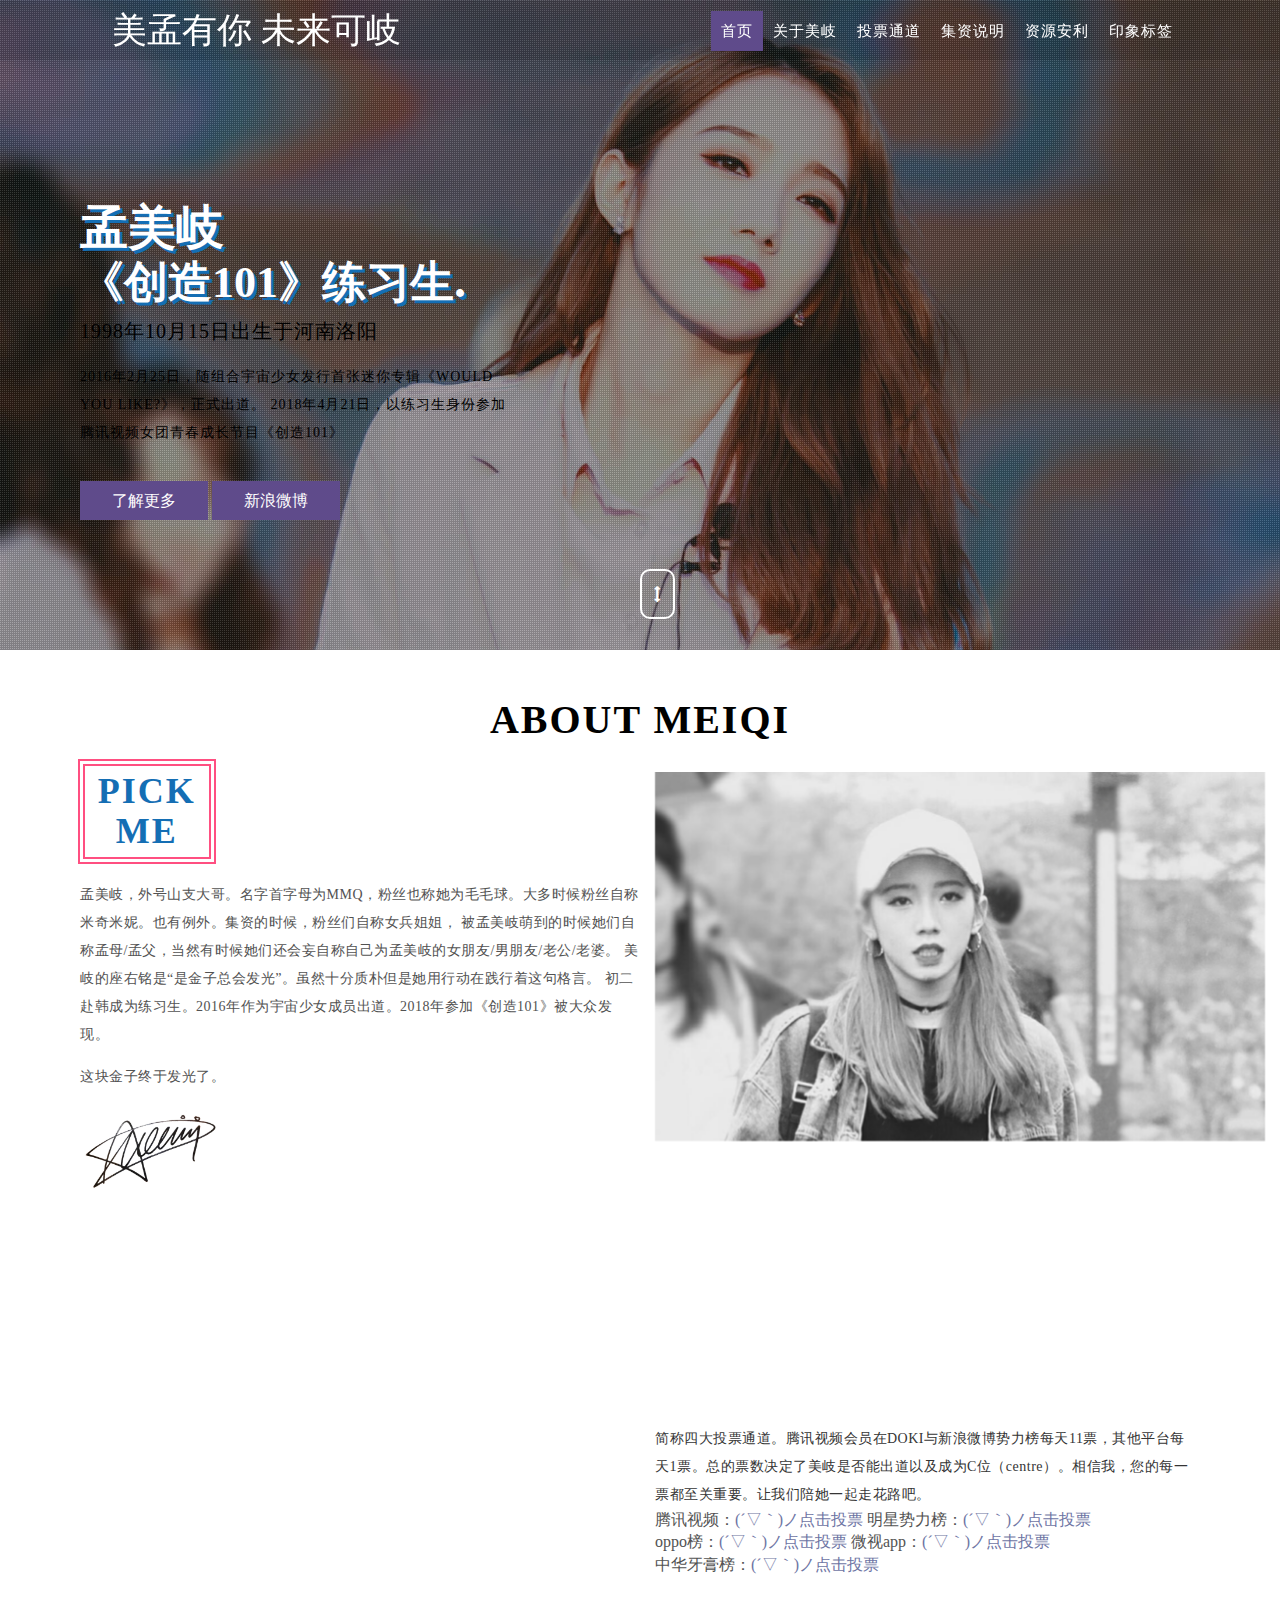
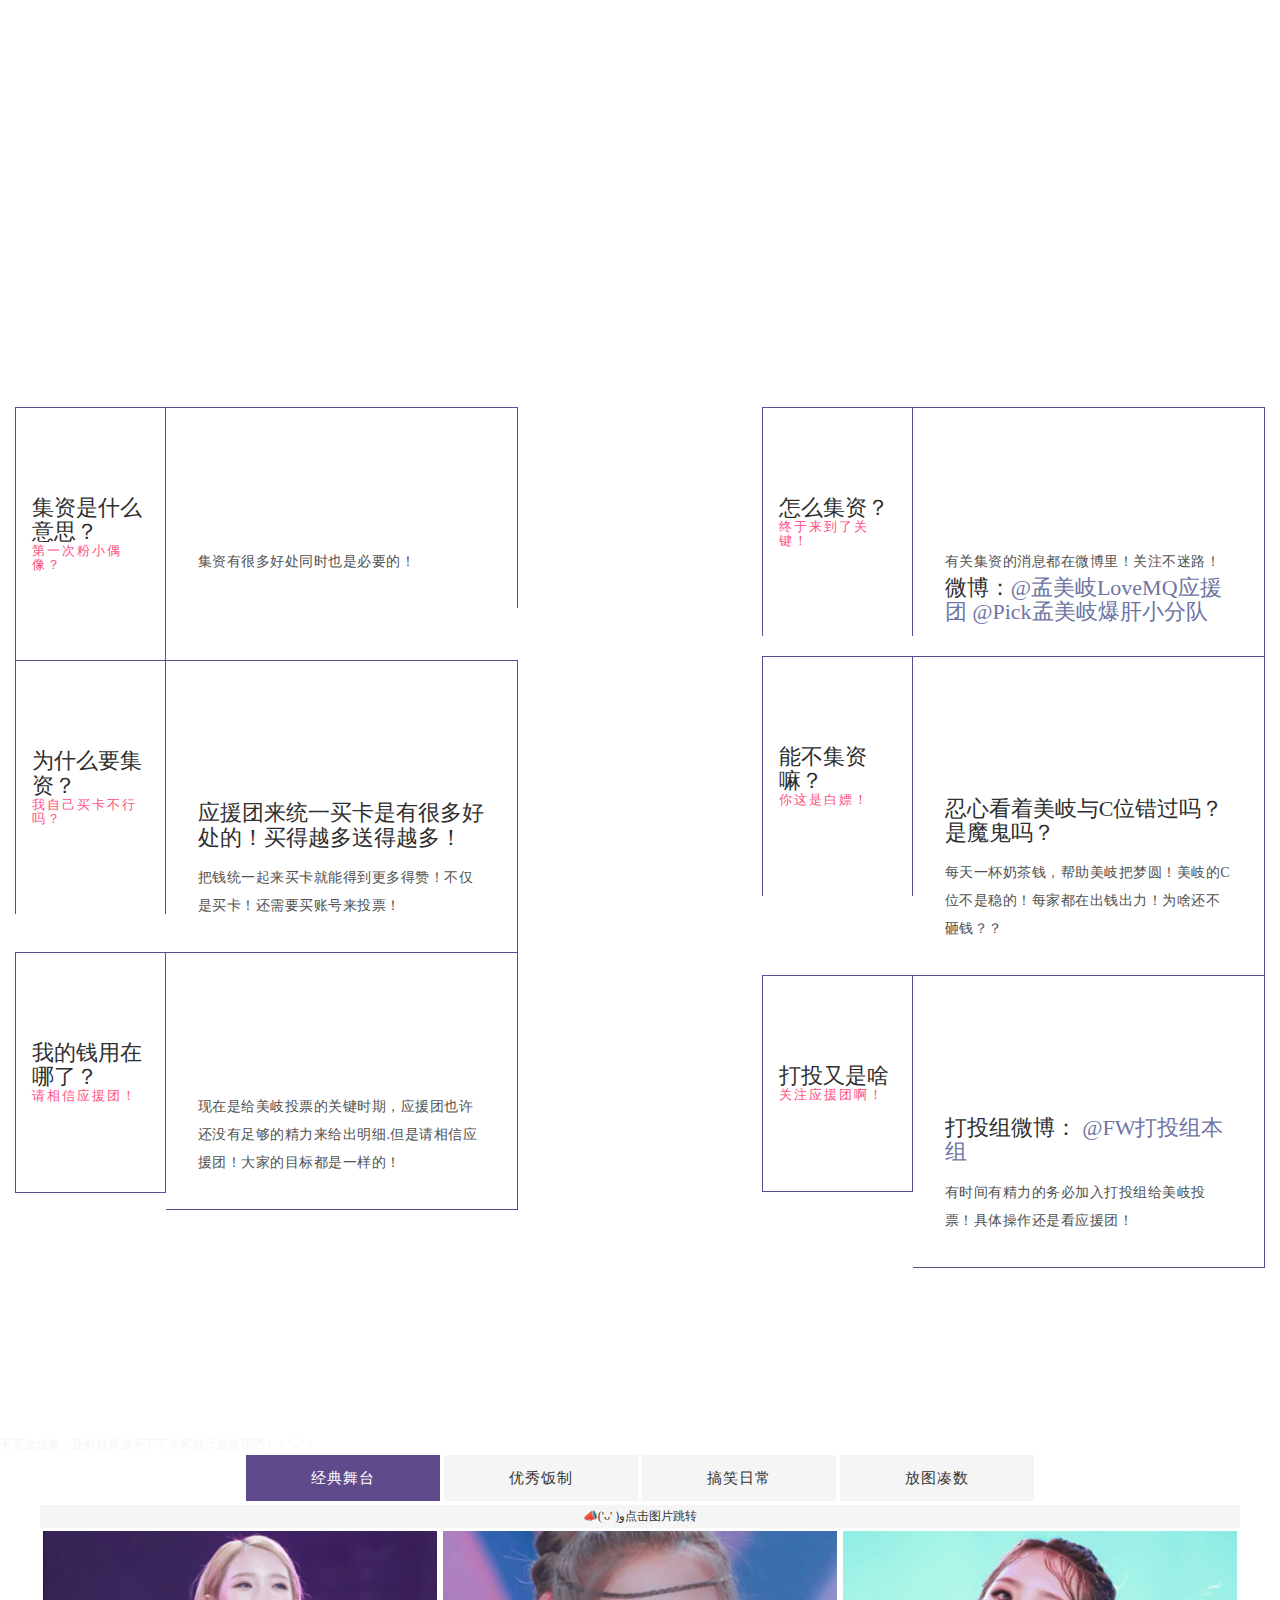
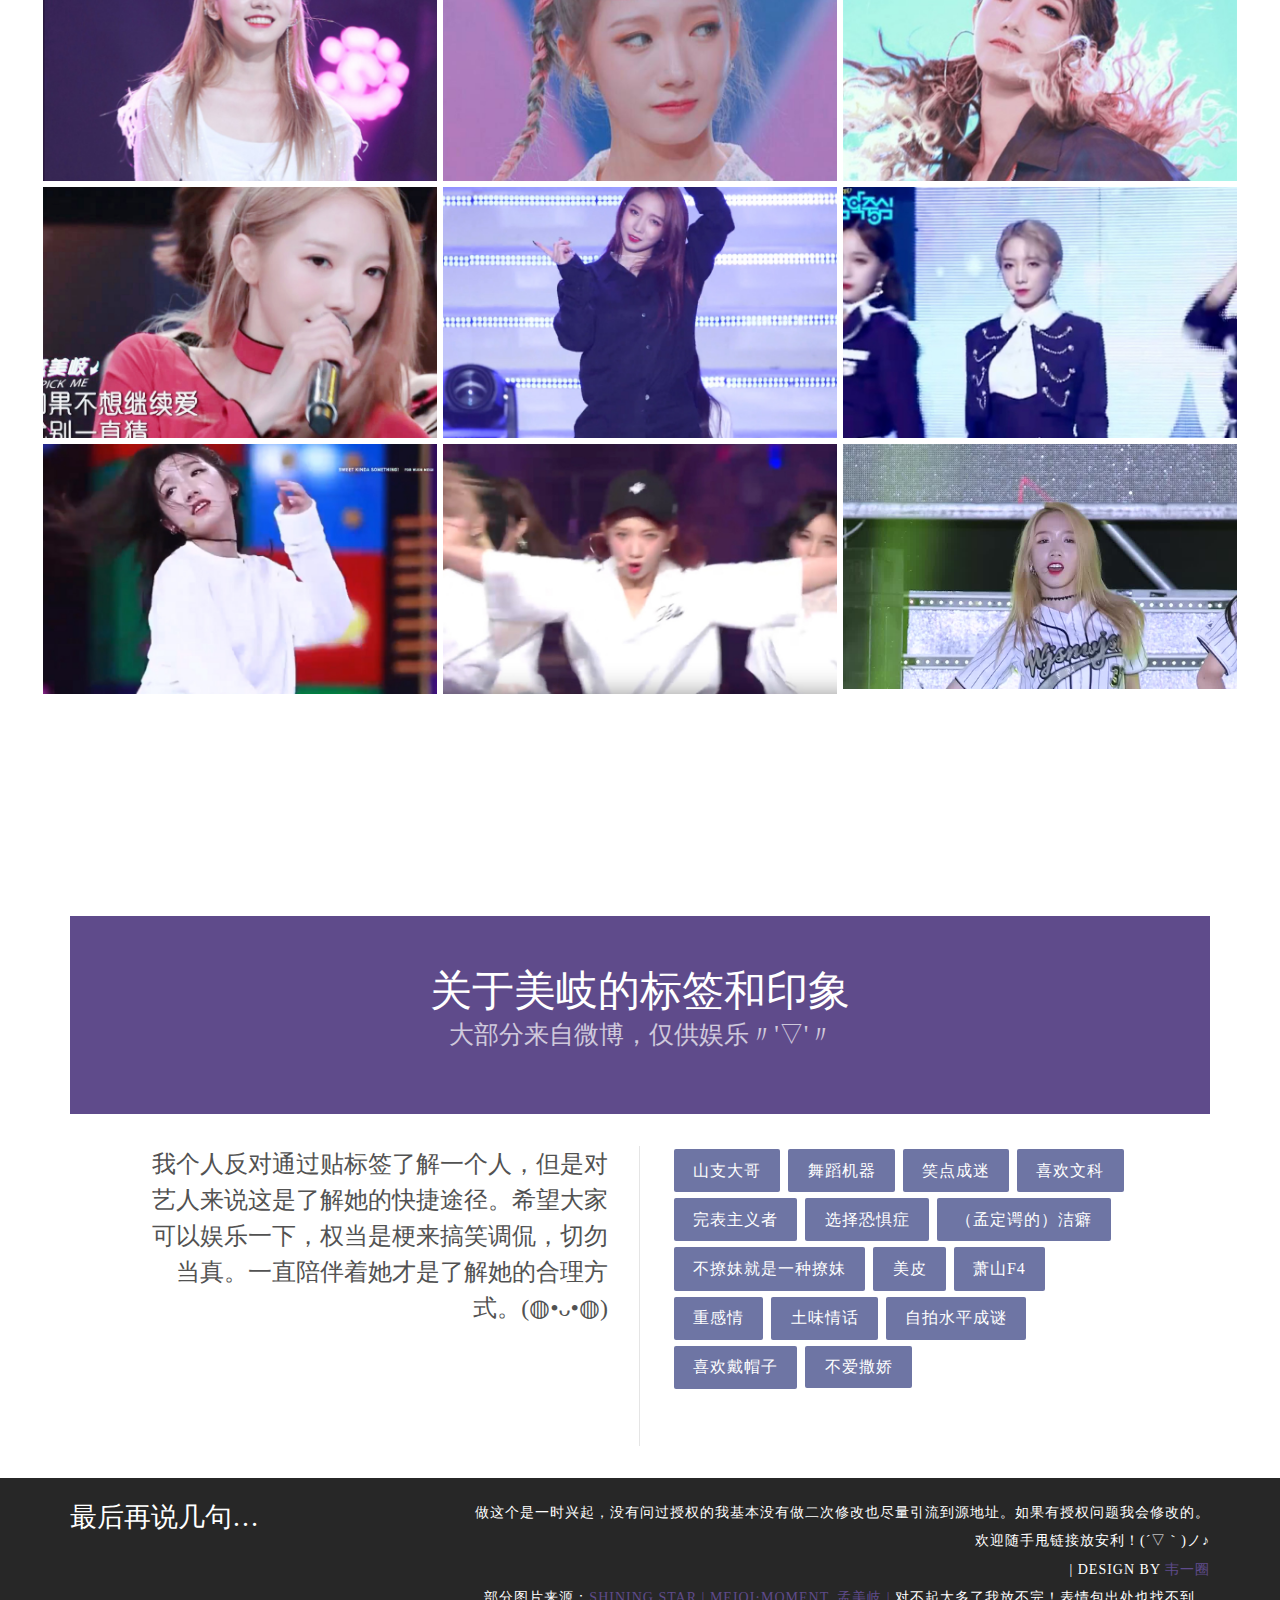
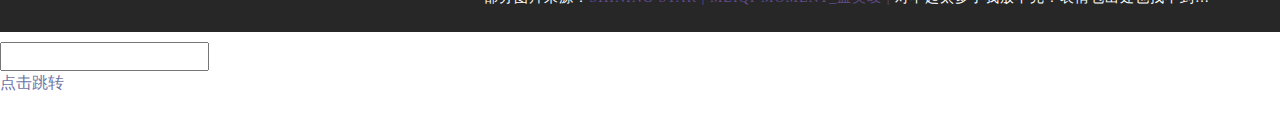
==== commit 8625850a: "增加两个标签" ====
--- a/index.html
+++ b/index.html
@@ -820,7 +820,7 @@
 			<div class="md-content">
 				<h3>·山支大哥·</h3>
 				<div>
-					<p>美岐在节目中提到自己的外号是山支欧巴，大哥</p>
+					<p style="color: #6E75A4;">美岐在节目中提到自己的外号是山支欧巴，大哥</p>
 					<ul>
 						<li>自从美岐上了节目之后，爆出外号“山支大哥”，从此流传开来</li>
 							<li>美岐本人也很喜欢粉丝这样叫她</li>
@@ -834,7 +834,7 @@
 			<div class="md-content">
 				<h3>舞蹈机器</h3>
 				<div>
-					<p>团综当中不少次出现过</p>
+					<p style="color: #6E75A4;">可带劲了！</p>
 					<ul>
 						<li>美岐的舞蹈很棒，跳舞有力，是宇宙少女中的舞蹈担当</li>
 						<li>团综当中成员介绍的时候提到美岐是“dance machine”</li>
@@ -848,7 +848,7 @@
 			<div class="md-content">
 				<h3>笑点成谜</h3>
 				<div>
-					<p>盒盒盒盒盒盒盒盒盒盒盒盒</p>
+					<p style="color: #6E75A4;">盒盒盒盒盒盒盒盒盒盒盒盒</p>
 					<ul>
 						<li>美岐在各种综艺当中总是展现出奇怪的笑点</li>
 						<li>并不是笑点低，而是怪，别人不觉得好笑的地方她快要笑断气了</li>
@@ -862,7 +862,7 @@
 			<div class="md-content">
 				<h3>喜欢文科</h3>
 				<div>
-					<p>还是当纪委吧这位同学</p>
+					<p style="color: #6E75A4;">还是当纪委吧这位同学</p>
 					<ul>
 						<li>美岐在采访中提到自己更喜欢文科</li>
 						<li>但是美岐的语文啊……请大家多多包涵！</li>
@@ -876,7 +876,7 @@
 			<div class="md-content">
 				<h3>完表主义者</h3>
 				<div>
-					
+					<p style="color: #6E75A4;">中韩转换系统偶尔混乱</p>
 					<ul>
 						<li>大哥在节目中概括自己是“完表主义者”</li>
 						<li>在韩语中完美的发音接近完表，此处是美岐中韩语言转换混乱的一个口误</li>
@@ -890,7 +890,7 @@
 			<div class="md-content">
 				<h3>选择恐惧症</h3>
 				<div>
-					<p>好了知道你是天秤座了</p>
+					<p style="color: #6E75A4;">好了知道你是天秤座了</p>
 					<ul>
 						<li>美岐不止一次提到自己有选择恐惧症</li>
 						<li>但是每次做出的选择都很靠谱</li>
@@ -903,7 +903,7 @@
 			<div class="md-content">
 				<h3>洁癖</h3>
 				<div>
-					<p>不能确定是否存在</p>
+					<p style="color: #6E75A4;">不能确定是否存在</p>
 					<ul>
 						<li>美岐说自己有洁癖，团综里成员LUDA用手拿食物给美岐遭到美岐嫌弃</li>
 						<li>结果还是吃下去了嘛</li>
@@ -917,7 +917,7 @@
 			<div class="md-content">
 				<h3>不撩妹就是一种撩妹</h3>
 				<div>
-					<p>出处和完表主义者同一个视频</p>
+					<p style="color: #6E75A4;">出处和完表主义者同一个视频</p>
 					<ul>
 						<li>节目中美岐自己谈到自己“不撩妹就是一种撩妹”</li>
 					</ul>
@@ -929,7 +929,7 @@
 			<div class="md-content">
 				<h3>美皮(meipi)</h3>
 				<div>
-					<p>出处在搞笑日常那一栏放了相信大家能看到：）</p>
+					<p style="color: #6E75A4;">出处在搞笑日常那一栏放了相信大家能看到：）</p>
 					<ul>
 						<li>宇宙少女成员恩熙自信满满地把美岐的名字拼成了Mei Pi</li>
 						<li>于是美岐又有了一个外号</li>
@@ -943,7 +943,7 @@
 			<div class="md-content">
 				<h3>萧山F4</h3>
 				<div>
-					<p>在微博流传着，具体出处我也不太清楚</p>
+					<p style="color: #6E75A4;">在豆瓣和微博流传着，具体出处我也不太清楚</p>
 					<ul>
 						<li>节目《创造101》的录制地点在萧山</li>
 						<li>由4个有少年感的选手组成</li>
@@ -957,7 +957,7 @@
 			<div class="md-content">
 				<h3>重感情</h3>
 				<div>
-					<p>只是个19岁的爱哭鬼啊</p>
+					<p style="color: #6E75A4;">只是个19岁的爱哭鬼啊</p>
 					<ul>
 						<li>美岐十分重感情，是个很感性的人</li>
 						<li>在《创造101》中哭了很多次</li>
@@ -973,7 +973,7 @@
 			<div class="md-content">
 				<h3>土味情话</h3>
 				<div>
-					<p>虽然不是原创，但是美岐确实带了一波</p>
+					<p style="color: #6E75A4;">虽然不是原创，但是美岐确实带了一波</p>
 					<ul>
 						<li>在《创造101》中对选手讲了土味情话</li>
 						<li>“我觉得你今天有点怪”“怪好看的”</li>
@@ -988,7 +988,7 @@
 			<div class="md-content">
 				<h3>自拍水平成谜</h3>
 				<div>
-					<p>我没有嫌弃的意思！</p>
+					<p style="color: #6E75A4;">我没有嫌弃的意思！</p>
 					<ul>
 						<li>自拍不如他拍好看</li>
 						<li>但是还是好看的</li>
@@ -1001,13 +1001,13 @@
 		</div>
 		<div class="md-modal md-effect-14" id="modal-14">
 			<div class="md-content">
-				<h3>Modal Dialog</h3>
-				<div>
-					<p>This is a modal window. You can do the following things with it:</p>
-					<ul>
-						<li><strong>Read:</strong> modal windows will probably tell you something important so don't forget to read what they say.</li>
-						<li><strong>Look:</strong> a modal window enjoys a certain kind of attention; just look at it and appreciate its presence.</li>
-						<li><strong>Close:</strong> click on the button below to close the modal.</li>
+				<h3>喜欢戴帽子</h3>
+				<div>
+					<p style="color: #6E75A4;">是是是非常swag了</p>
+					<ul>
+						<li>粉丝提问：为什么喜欢戴帽子？是因为没洗头吗？</li>
+						<li>岐岐：我不是我没有！我每天都洗的！</li>
+						<li>岐岐：因为戴帽子是一种swag！</li>
 					</ul>
 					<button class="md-close">Close me!</button>
 				</div>
@@ -1015,13 +1015,13 @@
 		</div>
 		<div class="md-modal md-effect-15" id="modal-15">
 			<div class="md-content">
-				<h3>Modal Dialog</h3>
-				<div>
-					<p>This is a modal window. You can do the following things with it:</p>
-					<ul>
-						<li><strong>Read:</strong> modal windows will probably tell you something important so don't forget to read what they say.</li>
-						<li><strong>Look:</strong> a modal window enjoys a certain kind of attention; just look at it and appreciate its presence.</li>
-						<li><strong>Close:</strong> click on the button below to close the modal.</li>
+				<h3>不爱撒娇</h3>
+				<div>
+					<p style="color: #6E75A4;">可是明明就很可爱啊！</p>
+					<ul>
+						<li>在采访中被粉丝要求撒娇</li>
+						<li>美岐：是亲粉不？不知道大哥不爱做这个啊！（大碴子味）</li>
+						<li>最后哭着脸撒了个娇（激萌）</li>
 					</ul>
 					<button class="md-close">Close me!</button>
 				</div>
@@ -1121,8 +1121,8 @@
 					<button class="md-trigger" data-modal="modal-11"><span class="caption" style="font-family: '微软雅黑'">重感情</span></button>
 					<button class="md-trigger" data-modal="modal-12"><span class="caption" style="font-family: '微软雅黑'">土味情话</span></button>
 					<button class="md-trigger" data-modal="modal-13"><span class="caption" style="font-family: '微软雅黑'">自拍水平成谜</span></button>
-					<!--<button class="md-trigger" data-modal="modal-14">3D Rotate Bottom</button>
-					<button class="md-trigger" data-modal="modal-15">3D Rotate In Left</button>-->
+					<button class="md-trigger" data-modal="modal-14"><span class="caption" style="font-family: '微软雅黑'">喜欢戴帽子</span></button>
+					<button class="md-trigger" data-modal="modal-15">不爱撒娇</button>
 				</div>
 			</div>
 		</div><!-- /container -->
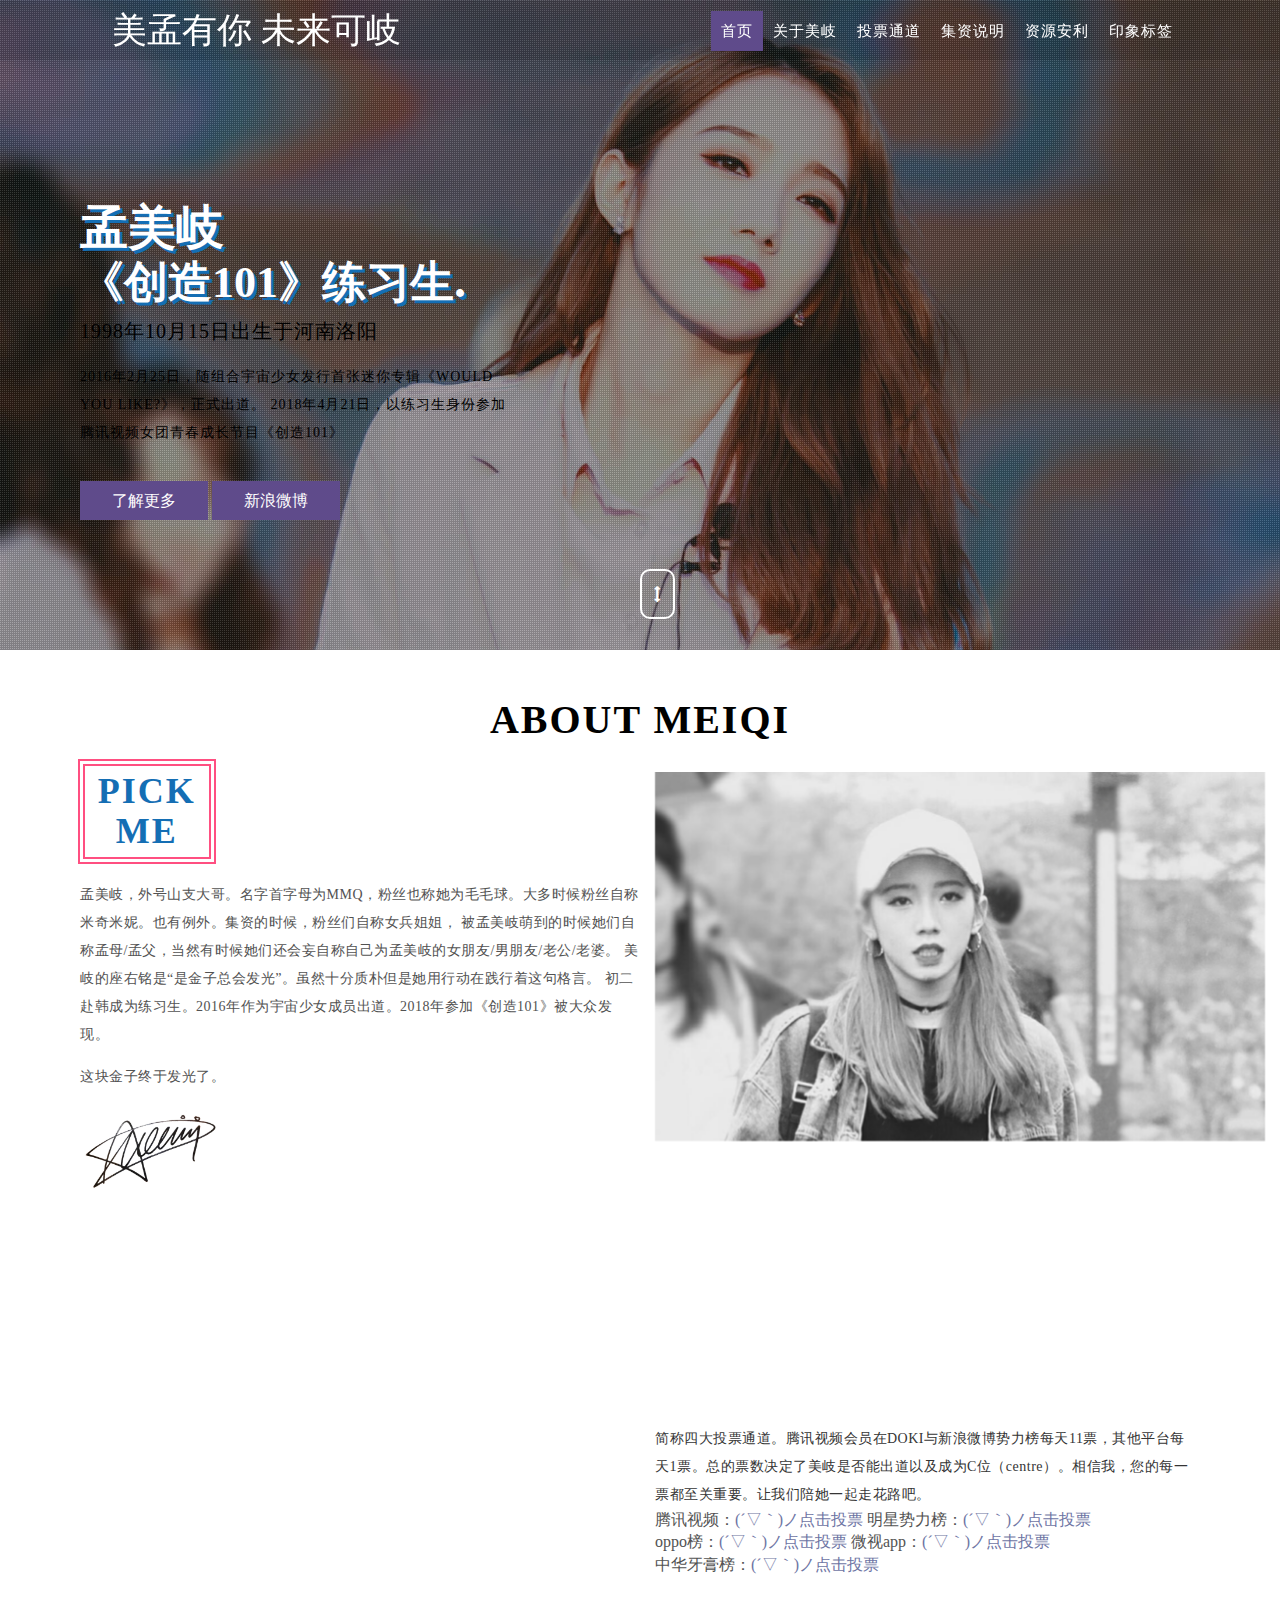
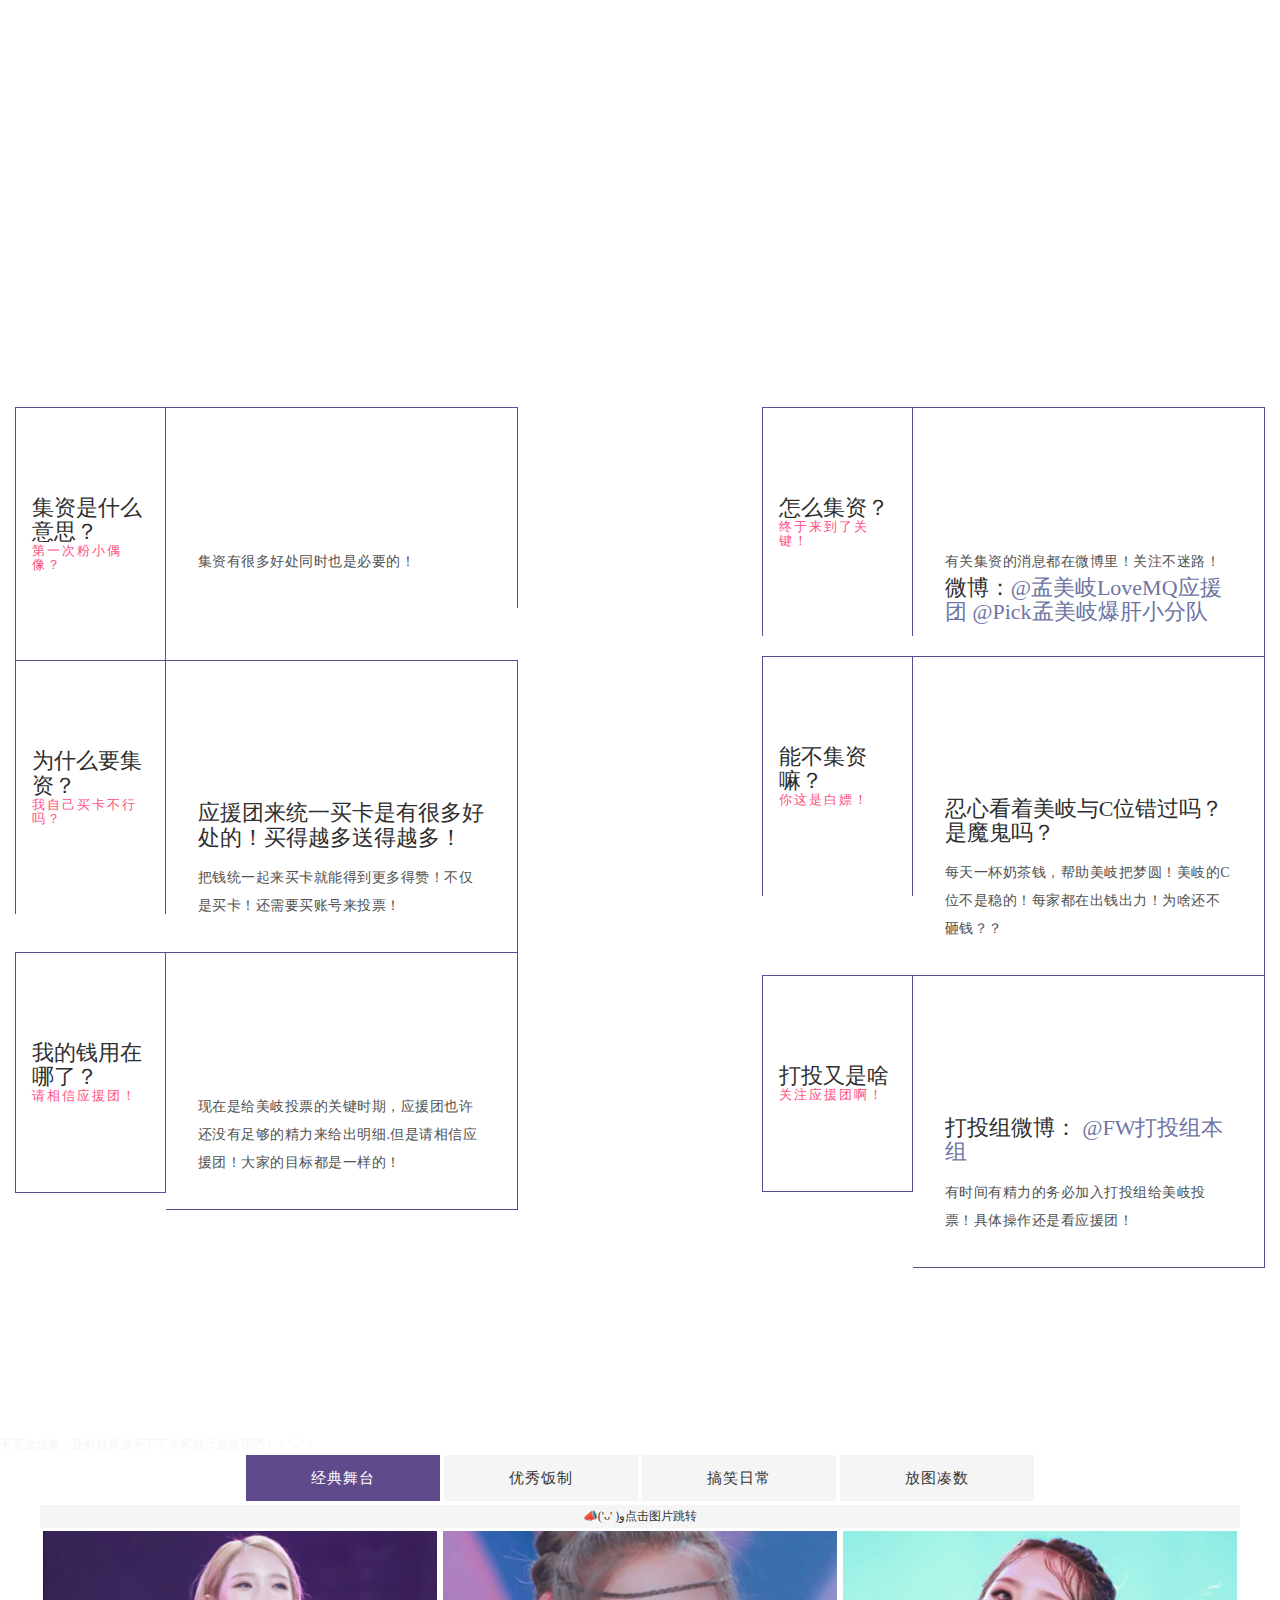
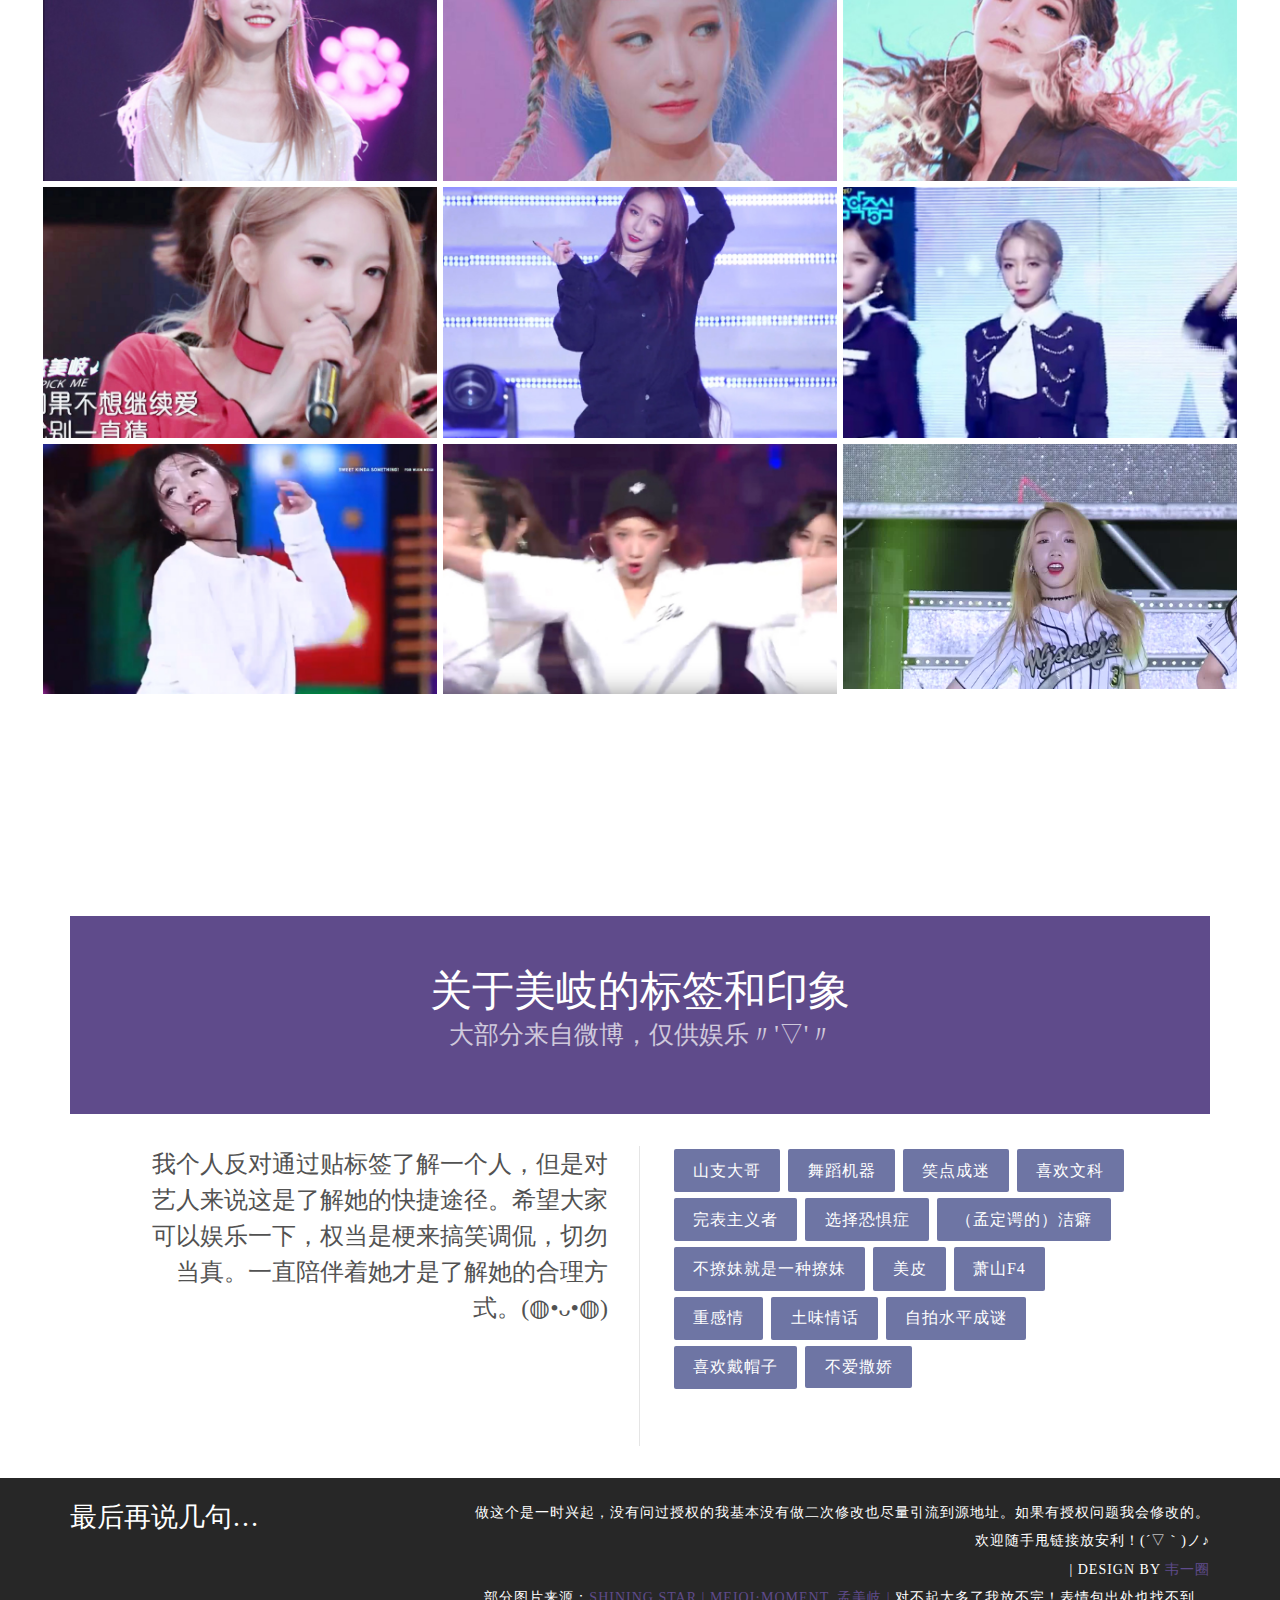
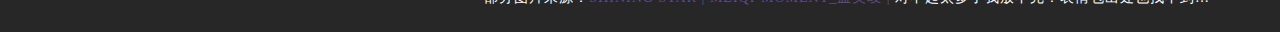
==== commit 4b938f9d: "删掉弹幕" ====
--- a/index.html
+++ b/index.html
@@ -1230,155 +1230,6 @@
 <!--
 	滚动弹幕开始
 -->
-<!--<script src="js/jquery.min.js"></script>
-<link href="js/swiper.min.css" rel="stylesheet" type="text/css"/>
-<script src="js/swiper.min.js" type="text/javascript"></script>
-<style>
-	#audio_btn{
-		position:absolute;
-		top:0px;
-		left:0px;
-		z-index:999999;
-	}
-	#reply-write{
-		display: block;
-		width: 100%;
-		border: none;
-		
-		line-height: 20px;
-		margin: 0;
-		padding: 0.3em;
-		/*resize: none;
-		font-family: inherit;
-		
-		box-sizing: border-box;
-		border:none;
-		border-radius:4px 0 0 4px;*/
-		background-color: rgba(0,0,0,0);
-	}
-	.send-btn {
-		float:left;
-	}
-	#conts p{
-		display:inline-block;
-		padding:5px 0px 3px 0px;
-		margin:0px;
-	}
-
-	.dm .d_screen 
-	.d_del{width:38px;height:38px;background:#600;display:block;text-align:center;line-height:38px;
-		   text-decoration:none;font-size:20px;color:#fff;border-radius:19px;border:1px solid #fff;position:absolute;top:10px;right:20px;z-index:3;display:none;}
-	.dm .d_screen .d_del:hover{background:#f00;}
-	.dm .d_screen .d_mask{width:220px;height:200px;position:absolute;top:0;left:0;opacity:0.5;
-						  filter:alpha(opacity=50) ;z-index:1;}
-	.dm .d_screen .d_show{position: relative;z-index:2;}
-	.dm .d_screen .d_show div{color:#fff; background:rgba(1,1,1,.3);border-radius:10px; margin:10px; }
-	#showmeg p{
-		font-weight:bold;
-		text-align:center;
-	}
-	.d_show div{
-		width:200px;font-size:16px;color:#fff; line-height:20px;
-	}
-	.d_show img{width:30px; height:30px;border-radius:50%; padding:2px;}
-	.d_show p{
-		text-overflow:ellipsis	;
-	}
-#audio_btn{
-		position:absolute;
-		top:0px;
-		left:0px;
-		z-index:999999;
-	}
-.NYwishes{width:200px; height:250px; position:fixed; bottom:0; right:0; background:rgba(0,0,0,.3);}
-.NYwishes h2{ margin:5px 0; font-family:"微软雅黑"; font-size:18px; text-align:center; color:#fff;}
-.NYwishes .swiper-container{ height:250px;}
-#conts{margin:0 auto ;padding-left:2%;padding-right:2%;height:280px;}
-.NYwishes .send{position: absolute;left:0%;bottom:0px;height:40px;width:100%;z-index:99999;}
-.NYwishes .send .input{width:70px;;float:left;margin-left:5%;}
-.NYwishes .send-btn a{background-color:#5f4b8b;color:#fff;width:80px;height:30px;display: inline-block;text-align: center;line-height:30px;cursor:pointer; border-radius:0 4px 4px 0;}
-
-
-</style>
-</head>
-<body style="padding:0px;margin:0px;" > 
-<div class="NYwishes">
-<h2>换地址啦</h2>
-<div class="swiper-container">
-	<div  id="conts"> 
-		<div class="dm" >
-			<!--d_screen start-->
-			<div class="d_screen" style="padding-top: 10px;">
-				<div class="d_mask" ></div>
-				<div class="d_show">
-					<div></div>
-                    <div></div>
-				</div>
-			</div>
-		</div>
-	</div> 
-</div> 
-<div class="send">
-			<div class="input">
-				<input id="reply-write" name="content" type="text" value="" >
-			</div>
-			<div class="send-btn" >
-				<a onClick="javascript:window.location.href='https://3how4kr.github.io/'">点击跳转</a>
-			</div>
-	</div>
-</div>		
-<script>
-
-
-$(function(){
-	var date=[{'id':1,'val':'hello大家好!'},{'id':2,'val':'非常感谢能看到这里'},{'id':3,'val':'服务器就快到期了'},{'id':4,'val':'新地址在这哦！'}];
-	var i=0;
-	setInterval(function(){
-		if($(".d_show").height()<150){
-			if(i<date.length){
-				input(date[i].val)
-				i++;
-			}
-		else{
-//				i=0	
-//				input(date[i].val)
-//				i++;
-
-			}
-//		}else{
-//			init_screen();
-//			$($(".d_show").children("div").get(0)).remove();
-//			if(i<date.length){
-//				input(date[i].val)
-//				i++;
-//			}else{
-//				
-//			}
-//				i=0
-//				input(date[i].val)
-//				i++;
-		}
-	},2000);
-	
-	$("#reply-write").keyup(function(ev){
-		var ev=ev||event;
-		if(ev.keyCode==13){
-			send_reply2();
-		}
-	});
-})
-function init_screen(){
-	$(".d_show").find("div").show().each(function () {
-		setInterval(function(){
-		 $($(".d_show").children("div").get(0)).toggle(1000);
-		},1000);
-	});
-}	
-function input(val){
-	var div=$("<div><img src='/html/images/bg.png'/>"+val+"</div>");
-	$(".d_show").append(div.fadeIn(1000));
-}
-</script>-->-->
 
 <!--弹幕结束-->
 
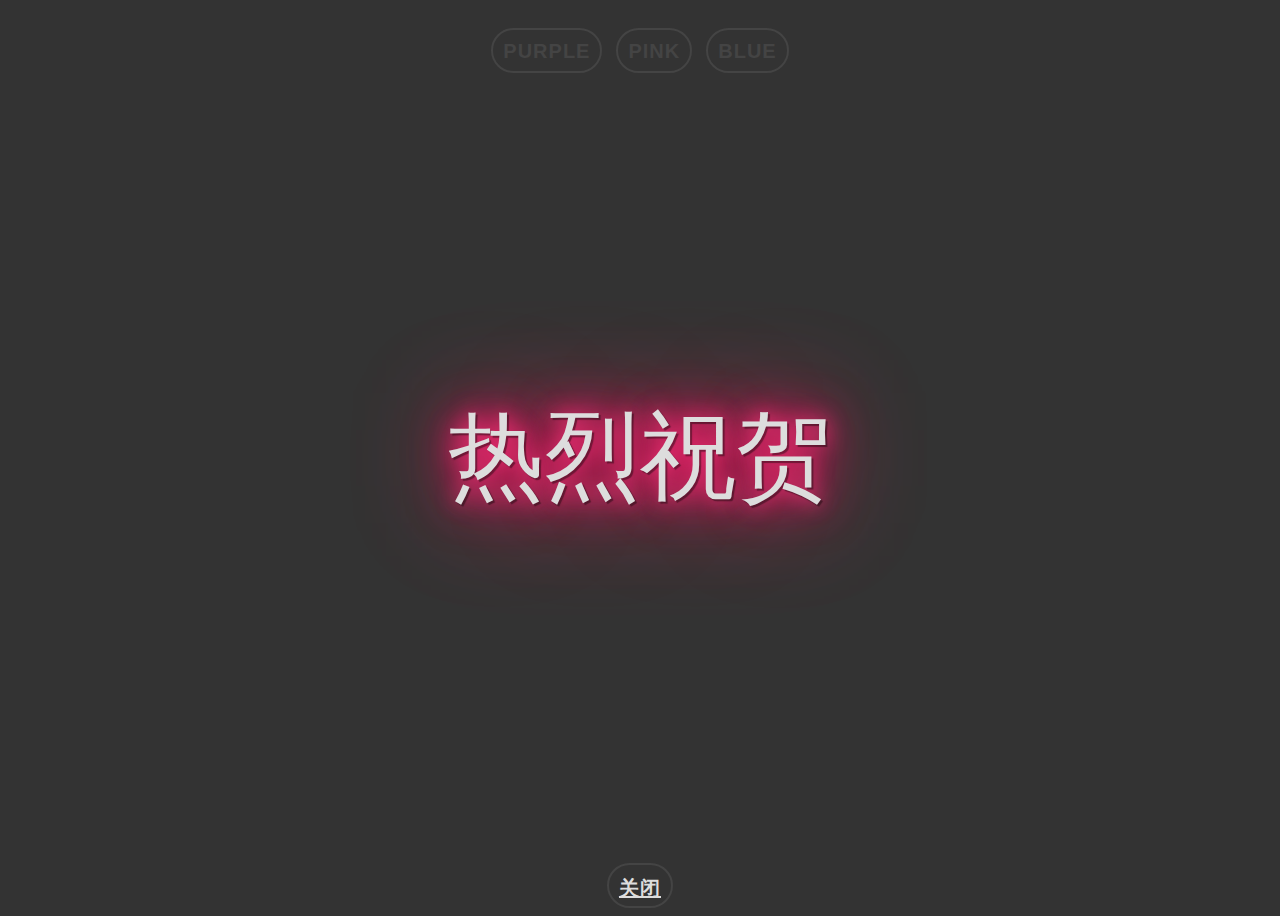
==== commit 1362789c: "祝贺出道！" ====
--- a/index.html
+++ b/index.html
@@ -1,1237 +1,255 @@
-<!--
-author: W3layouts
-author URL: http://w3layouts.com
-License: Creative Commons Attribution 3.0 Unported
-License URL: http://creativecommons.org/licenses/by/3.0/
--->
-<!DOCTYPE html>
-<html lang="en">
+﻿<!doctype html>
+<html>
 <head>
+<meta charset="utf-8">
 <title>【孟美岐】点开链接收获爱情 | 美孟有你 未来可岐</title>
-<!-- custom-theme -->
-<meta name="viewport" content="width=device-width, initial-scale=1">
-<meta http-equiv="Content-Type" content="text/html; charset=utf-8" />
-<meta name="keywords" content="My Design Responsive web template, Bootstrap Web Templates, Flat Web Templates, Android Compatible web template, 
-Smartphone Compatible web template, free webdesigns for Nokia, Samsung, LG, SonyEricsson, Motorola web design" />
-<script type="application/x-javascript"> addEventListener("load", function() { setTimeout(hideURLbar, 0); }, false);
-		function hideURLbar(){ window.scrollTo(0,1); } </script>
-
-<!-- Portfolio-CSS -->	<link rel="stylesheet" href="css/swipebox.css" type="text/css" media="all">
-		
-<link href="css/aos.css" rel="stylesheet" type="text/css" media="all" /><!-- //animation effects-css-->
-
-<link rel="stylesheet" href="css/index.css"><!-- votevote bars CSS-->
-
-
-<!-- custom-theme -->
-<link href="css/bootstrap.css" rel="stylesheet" type="text/css" media="all" />
-<link href="css/style.css" rel="stylesheet" type="text/css" media="all" />
-<!-- //custom-theme -->
-	  
-<!-- font-awesome-icons -->
-<link href="css/font-awesome.css" rel="stylesheet"> 
-<!-- //font-awesome-icons -->
-
-<!-- googlefonts -->
-<link href="//fonts.googleapis.com/css?family=Open+Sans:300,300i,400,400i,600,600i,700,700i,800,800i&amp;subset=cyrillic,cyrillic-ext,greek,greek-ext,latin-ext,vietnamese" rel="stylesheet">
-<link href="//fonts.googleapis.com/css?family=Cairo:200,300,400,600,700,900&amp;subset=arabic,latin-ext" rel="stylesheet">
-<!-- //googlefonts -->
-<link rel="shortcut icon" href="../favicon.ico"> 
-		<link rel="stylesheet" type="text/css" href="css/default.css" />
-		<link rel="stylesheet" type="text/css" href="css/component.css" />
-		<script src="js/modernizr.custom.js"></script>
-		
-<link rel="icon" href="favicon.ico" type="image/x-icon">
-
- <link rel="shortcut icon" href="images/favicon.ico" type="image/x-icon">
+
+<script src="js/light.js"></script>
+
+<style>
+body {
+  height: 100vh;
+  box-sizing: border-box;
+  background: #333;
+  display: flex;
+  flex-direction: column;
+  justify-content: center;
+  align-items: center;
+  overflow-y: hidden;
+}
+body p{
+  color: #555;
+  font-family: 'Quicksand', sans-serif;
+  font-weight: 900;
+}
+body p i{
+  transition: .5s;
+}
+.fa-codepen{
+   -webkit-animation: fade 3s infinite alternate;
+  -moz-animation: fade 3s infinite alternate;
+  -o-animation: fade 3s infinite alternate;
+  animation: fade 3s infinite alternate;
+}
+a{
+  color: #ddd;
+}
+span {
+  font-size: 6em;
+  font-family: "Quicksand", sans-serif;
+  font-weight: 500;
+  color: #ddd;
+  transition: .25s;
+}
+.pink {
+  position: absolute;
+  text-shadow: 
+    2px 2px 1px rgba(0,0,0,.4),
+    0 0 20px #fe3a80,
+    0 0 40px rgba(255, 0, 91, .75),
+    0 0 50px rgba(255, 0, 91, .75),
+    0 0 100px rgba(255, 0, 91, .75);
+ 
+}
+.pink:before{
+  content:'';
+  position: absolute;
+  background: rgba(254, 58, 128, .25);
+  z-index: -1;
+  opacity: .7;
+  filter: blur(50px);
+  width: 100%;
+  height: 100%;
+}
+.green {
+  position: absolute;
+   text-shadow: 2px 2px 1px rgba(0,0,0,.4),
+    0 0 20px #5f4b8b,
+    0 0 40px rgba(39, 0, 230, .75),
+    0 0 50px rgba(39, 0, 230, .75),
+    0 0 100px rgba(39, 0, 230, .75);
+ 
+  
+}
+.green:before{
+  content:'';
+  position: absolute;
+  background: rgba(101,0,230, .25);
+  z-index: -1;
+  opacity: .7;
+  filter: blur(30px);
+  width: 100%;
+  height: 100%;
+}
+.blue {
+  position: absolute;
+  text-shadow: 
+  2px 2px 1px rgba(0,0,0,.4),
+  0 0 20px #42A5F5,  
+  0 0 40px rgba(33, 150, 243, .75),
+  0 0 50px rgba(33, 150, 243, .75),
+  0 0 60px rgba(33, 150, 243, .75);
+ 
+}
+.blue:before{
+  content:'';
+  position: absolute;
+  background: rgba(66, 165, 245, .25);
+  z-index: -1;
+  opacity: .7;
+  filter: blur(30px);
+  width: 100%;
+  height: 100%;
+}
+.buttons{
+  margin-bottom: auto;
+  margin-top: 20px;
+}
+button{
+  margin: 0 5px;
+  padding: 10px;
+  letter-spacing: 1px;
+  background: none;
+  border: 2px solid #444;
+  height: 2.25em;
+  border-radius: 2.25em;
+  color: #444;
+  font-size: 1.25em;
+  font-weight: bold;
+  text-transform: uppercase;
+  transition: .5s;
+  outline: none;
+}
+button:nth-child(1):hover{
+  /*Green*/
+  color: #5d2afa;
+  text-shadow: 0 0 7px #5d2afa;
+  border-color: #5d2afa;
+  box-shadow: 0 0 15px #5d2afa, inset 0 0 15px #5d2afa;
+}
+button:nth-child(2):hover{
+  /*Pink*/
+  color: #ff005b;
+  text-shadow: 0 0 7px #ff005b;
+  border-color: #ff005b;
+  box-shadow: 0 0 15px #ff005b, inset 0 0 15px #ff005b;
+}
+button:nth-child(3):hover{
+  /*Blue*/
+  color: #2196F3;
+  text-shadow: 0 0 7px #2196F3;
+  border-color: #2196F3;
+  box-shadow: 0 0 15px #2196F3, inset 0 0 15px #2196F3;
+}
+/*Animation*/
+@-moz-keyframes fade {
+  40% {
+    opacity: 0.8;
+  }
+  42% {
+    opacity: 0.1;
+  }
+  43% {
+    opacity: 0.8;
+  }
+  45% {
+    opacity: 0.1;
+  }
+  46% {
+    opacity: 0.8;
+  }
+}
+@-webkit-keyframes fade {
+  40% {
+    opacity: 0.8;
+  }
+  42% {
+    opacity: 0.1;
+  }
+  43% {
+    opacity: 0.8;
+  }
+  45% {
+    opacity: 0.1;
+  }
+  46% {
+    opacity: 0.8;
+  }
+}
+@-o-keyframes fade {
+  40% {
+    opacity: 0.8;
+  }
+  42% {
+    opacity: 0.1;
+  }
+  43% {
+    opacity: 0.8;
+  }
+  45% {
+    opacity: 0.1;
+  }
+  46% {
+    opacity: 0.8;
+  }
+}
+@keyframes fade {
+  40% {
+    opacity: 0.8;
+  }
+  42% {
+    opacity: 0.1;
+  }
+  43% {
+    opacity: 0.8;
+  }
+  45% {
+    opacity: 0.1;
+  }
+  46% {
+    opacity: 0.8;
+  }
+}
+</style>
 </head>
-<body id="page-top" data-spy="scroll" data-target=".navbar-fixed-top">
-<!-- banner -->
-<div class="banner" id="home">
-	<div class="agileinfo-dot">
-		<div class="container">
-		<!-- header -->
-		<div class="header-w3layouts"> 
-			<!-- Navigation -->
-			<nav class="navbar navbar-default navbar-fixed-top"> 
-					<div class="navbar-header page-scroll">
-						<button type="button" class="navbar-toggle" data-toggle="collapse" data-target=".navbar-ex1-collapse">
-							<span class="sr-only">My_Design</span>
-							<span class="icon-bar"></span>
-							<span class="icon-bar"></span>
-							<span class="icon-bar"></span>
-						</button>
-						<h1><a class="navbar-brand" href="index.html">美孟有你 未来可岐</a></h1>
-					</div> 
-					<!-- Collect the nav links, forms, and other content for toggling -->
-					<div class="collapse navbar-collapse navbar-ex1-collapse">
-						<ul class="nav navbar-nav navbar-right cl-effect-15">
-							<!-- Hidden li included to remove active class from about link when scrolled up past about section -->
-							<li class="hidden"><a class="page-scroll" href="#page-top"></a>	</li>
-							<li><a class="page-scroll scroll" href="#home">首页</a></li>
-							<li><a class="page-scroll scroll" href="#about">关于美岐</a></li>
-							<li><a class="page-scroll scroll" href="#vote">投票通道</a></li>
-							<li><a class="page-scroll scroll" href="#education">集资说明 </a></li>
-							<li><a class="page-scroll scroll" href="#portfolio">资源安利</a></li>
-							<li><a class="page-scroll scroll" href="#contact">印象标签</a></li>
-						</ul>
-					</div>
-					<!-- /.navbar-collapse -->
-				<!-- /.container -->
-			</nav>  
-		</div>	
-		<!-- //header -->
-
-			<div class="w3_banner_info">
-				<div class="w3_banner_info_grid">
-					<h2 style="font-family: '微软雅黑'" data-aos="fade-right">孟美岐 </h2>
-					<h2 data-aos="fade-right"><span style="font-size: 44px">《创造101》练习生</span>.</h2>
-					<h5>1998年10月15日出生于河南洛阳</h5>
-					<p>2016年2月25日，随组合宇宙少女发行首张迷你专辑《WOULD YOU LIKE?》，正式出道。
-				  2018年4月21日，以练习生身份参加腾讯视频女团青春成长节目《创造101》</p>
-					<ul data-aos="slide-up">
-						<li><a href="#" class="w3ls_more" data-toggle="modal" data-target="#myModal">了解更多</a></li>
-						<li><a href="https://weibo.com/meiqi1015?from=feed&loc=at&nick=%E5%88%9B%E9%80%A0101-%E5%AE%87%E5%AE%99%E5%B0%91%E5%A5%B3%E5%AD%9F%E7%BE%8E%E5%B2%90" class="w3ls_more" target="view_window"> 新浪微博</a></li>
-					</ul>
-				</div>
-			</div>
-			<div class="thim-click-to-bottom">
-				<a href="#about" class="scroll">
-					<i class="fa fa-arrows-v" aria-hidden="true"></i>
-				</a>
-			</div>
-		</div>
-	</div>
+<body>
+
+<link rel="stylesheet" type="text/css" href="https://fonts.googleapis.com/css?family=Quicksand">
+
+<script src="js/typed.min.js"></script>
+
+<div class="buttons">
+  <button onClick="colorChange(colors[0][0],colors[0][1] )">purple</button>
+  <button onClick="colorChange(colors[2][0], colors[2][1])">Pink</button>
+  <button onClick="colorChange(colors[1][0], colors[1][1])">
+    Blue
+  </button>
 </div>
-<!-- banner -->
-
-<!-- bootstrap-modal-pop-up -->
-	<!-- modal -->
-	<div class="modal about-modal fade" id="myModal" tabindex="-1" role="dialog">
-		<div class="modal-dialog" role="document">
-			<div class="modal-content">
-				<div class="modal-header"> 
-					<button type="button" class="close" data-dismiss="modal" aria-label="Close"><span aria-hidden="true">&times;</span></button>						
-						<h4 class="modal-title">About MeiQi</h4>
-				</div> 
-				<div class="modal-body">
-					<div class="modalpad"> 
-						<div class="modalpop ">
-							<img src="images/1.jpeg" class="img-responsive" alt=""/>
-						</div>
-						<div class="about-modal wthree">
-							<h3>Hi, 她叫 <span>孟美岐</span></h3>
-							<h4>中韩合资组合宇宙少女的成员</h4>
-							<ul class="address">
-								<li>
-									<ul class="agileits-address-text ">
-										<li><b>出生地</b></li>
-										<li>河南洛阳</li>
-									</ul>
-								</li>
-								<li>
-									<ul class="agileits-address-text">
-										<li><b>出生日期 </b></li>
-										<li>1998年10月15日</li>
-									</ul>
-								</li>
-								<li>
-									<ul class="agileits-address-text">
-										<li><b>经纪公司 </b></li>
-										<li>乐华娱乐、STARSHIP Entertainment</li>
-									</ul>
-								</li>
-								<li>
-									<ul class="agileits-address-text">
-										<li><b>星    座 </b></li>
-										<li>天秤座</li>
-									</ul>
-								</li>
-								<li>
-									<ul class="agileits-address-text">
-										<li><b>代表作品 </b></li>
-										<li>MoMoMo、Catch Me、是秘密啊</li>
-									</ul>
-								</li>
-							</ul> 
-						</div> 
-						<div class="clearfix"> </div>
-				</div>
-			</div>
-		</div>
-	</div>
-	</div>
-	<!-- //modal -->	
-<!-- //bootstrap-modal-pop-up --> 
-
-<!-- about -->
-<div class="about" id="about">
-	<h3 data-aos="zoom-in">About MeiQi</h3>
-	<div class="col-md-6 about-left">
-		<h3 data-aos="slide-up" >PICK ME</h3>
-		<p>孟美岐，外号山支大哥。名字首字母为MMQ，粉丝也称她为毛毛球。大多时候粉丝自称米奇米妮。也有例外。集资的时候，粉丝们自称女兵姐姐，
-			被孟美岐萌到的时候她们自称孟母/孟父，当然有时候她们还会妄自称自己为孟美岐的女朋友/男朋友/老公/老婆。
-			美岐的座右铭是“是金子总会发光”。虽然十分质朴但是她用行动在践行着这句格言。
-				初二赴韩成为练习生。2016年作为宇宙少女成员出道。2018年参加《创造101》被大众发现。</p>
-		<p>这块金子终于发光了。</p>
-		<img src="images/signature.jpg" alt="" />
-	</div>
-	<div data-aos="flip-right" class="col-md-6 about-right">
-		<img src="images/about.jpg" alt="" />
-	</div>
-	<div class="clearfix"></div>
+<div id="typedStrings">
+  <p>热烈祝贺</p>
+  <p>孟美岐C位出道！</p>
 </div>
-<!-- //about -->
-
-<!-- vote -->
-<div class="vote" id="vote">
-	<div class="container">
-				<h3 data-aos="zoom-in">啥都别说了先投个票吧</h3>
-		<div class="skill-grids">
-			<div class="col-md-6 skill-grids-left">
-				<div data-aos="flip-left" class="col-md-6 w3labout-img"> 
-				<div class="boxw3-agile"> 
-					<img src="images/s1.jpg" alt="" class="img-responsive" />
-					<div class="agile-caption">
-						<h3><a href="http://v.qq.com/doki/star?id=1503945" target="_blank">腾讯视频</a></h3>
-						<p>打开doki每人每天1票，会员每天11票</p>
-					</div> 
-				</div>
-				</div>
-				<div data-aos="flip-right" class="col-md-6 w3labout-img"> 
-				<div class="boxw3-agile"> 
-					<img src="images/s2.jpg" alt="" class="img-responsive" />
-					<div class="agile-caption">
-						<h3><a href="http://t.cn/RmnJShZ" target="_blank">明星势力榜</a></h3>
-						<p>新浪微博势力榜</p>
-					</div> 
-				</div>
-				</div>
-				<div class="clearfix"></div>
-				<div  data-aos="flip-left" class="col-md-6 w3labout-img"> 
-				<div class="boxw3-agile"> 
-					<img src="images/s3.jpg" alt="" class="img-responsive" />
-					<div class="agile-caption">
-						<h3><a href="http://t.cn/RmsgQLy" target="_blank" >oppo公众号</a></h3>
-						<p>登录OPPO账号，每天一票</p>
-					</div> 
-				</div>
-				</div>
-				<div data-aos="flip-right" class="col-md-6 w3labout-img"> 
-				<div class="boxw3-agile"> 
-					<img src="images/s4.jpg" alt="" class="img-responsive" />
-					<div class="agile-caption">
-						<h3><a href="http://t.cn/RmsgQL2" target="_blank">微视app</a></h3>
-						<p>每人每天1票</p>
-					</div> 
-				</div>
-				</div>
-				<div class="clearfix"></div>
-			</div>
-			<div class="col-md-6 skill-grids-right">
-					
-			<!-- 集资说明 -->
-			
-
-				<p class="p1">简称四大投票通道。腾讯视频会员在DOKI与新浪微博势力榜每天11票，其他平台每天1票。总的票数决定了美岐是否能出道以及成为C位（centre）。相信我，您的每一票都至关重要。让我们陪她一起走花路吧。</p>
-				<p style="font-family: '微软雅黑';font-size: 16px;">腾讯视频：<a href="http://t.cn/RmsgQLb" target="_blank">(´▽｀)ノ点击投票</a>      明星势力榜：<a href="http://club.starvip.weibo.cn/ranklist/rank?rank_type=11&subtype=1" target="_blank">(´▽｀)ノ点击投票</a></p>
-				
-				<p style="font-family: '微软雅黑';font-size: 16px;">oppo榜：<a href="http://t.cn/RmsgQLy" target="_blank">(´▽｀)ノ点击投票</a>        微视app：<a href="http://t.cn/RmsgQL2" target="_blank">(´▽｀)ノ点击投票</a></p>
-				<p style="font-family: '微软雅黑';font-size: 16px;">中华牙膏榜：<a href="http://zh101.act.qq.com/?from=singlemessage">(´▽｀)ノ点击投票</a></p>
-				<!--<p style="font-family: '微软雅黑';font-size: 16px;"></p>-->
-			<!-- //集资说明 -->
-			</div>
-			<div class="clearfix"></div>
-		</div>
-	</div>
-</div>
-<!-- //vote -->
-
-<!-- /education -->
- <div class="education" id="education">
-	    <div class="col-md-5 education-w3l">
-		     <h3 data-aos="zoom-in" class="w3l_head three">关于集资</h3>
-		     <h6 ></h6>
-			  <div class="education-agile-grids">
-				  <div class="education-agile-w3l">
-				     <div class="education-agile-w3l-year">
-					       <h4>集资是什么意思？</h4>
-						   <h6>第一次粉小偶像？</h6>
-				     </div>
-					 <div class="education-agile-w3l-info">
-					       <h3 data-aos="zoom-in" class="w3l_head three">把钱集在一块儿啊！</h3>
-						   <p>集资有很多好处同时也是必要的！</p>
-						  
-				     </div>
-				      <div class="clearfix"></div>
-				  </div>
-				  <div class="education-agile-w3l two">
-				     <div class="education-agile-w3l-year">
-					       <h4>为什么要集资？</h4>
-						   <h6>我自己买卡不行吗？</h6>
-				     </div>
-					 <div class="education-agile-w3l-info">
-					       <h3 data-aos="zoom-in" class="w3l_head three">集资是为了利益最大化!</h3>
-					       <h4>应援团来统一买卡是有很多好处的！买得越多送得越多！</h4>
-						   <p>把钱统一起来买卡就能得到更多得赞！不仅是买卡！还需要买账号来投票！</p>
-						  
-				     </div>
-				      <div class="clearfix"></div>
-				  </div>
-				  <div class="education-agile-w3l">
-				     <div class="education-agile-w3l-year last">
-					       <h4>我的钱用在哪了？</h4>
-						   <h6>请相信应援团！</h6>
-				     </div>
-					 <div class="education-agile-w3l-info last">
-					       <h3 data-aos="zoom-in" class="w3l_head three">请相信应援团！</h3>
-						   
-						   <p>现在是给美岐投票的关键时期，应援团也许还没有足够的精力来给出明细.但是请相信应援团！大家的目标都是一样的！</p>
-						  
-				     </div>
-				      <div class="clearfix"></div>
-				  </div>
-				 
-			  </div>
-		</div>
-		
-		<div data-aos="slide-up" class="col-md-2 middle">
-			<i class="fa fa-hourglass-end" aria-hidden="true"></i>
-		</div>
-		
-	    <div class="col-md-5 education-w3l">
-		     <h3 data-aos="zoom-in" class="w3l_head three">关注应援团！</h3>
-			  <div class="education-agile-grids">
-				  <div class="education-agile-w3l">
-				     <div class="education-agile-w3l-year">
-					       <h4>怎么集资？</h4>
-						   <h6>终于来到了关键！</h6>
-				     </div>
-					 <div class="education-agile-w3l-info">
-					       <h3 data-aos="zoom-in" class="w3l_head three">在微博上关注<a href="https://weibo.com/lovemq19981015?profile_ftype=1&is_all=1#_rnd1529229572814" target="view_window">应援团</a>！</h3>
-						   <p>有关集资的消息都在微博里！关注不迷路！</p>
-						  <h4>微博：<a href="https://weibo.com/lovemq19981015?from=feed&loc=at&nick=%E5%AD%9F%E7%BE%8E%E5%B2%90LoveMQ%E5%BA%94%E6%8F%B4%E5%9B%A2&is_all=1" target="_blank">@孟美岐LoveMQ应援团</a>  <a href="https://weibo.com/u/6508060338?from=feed&loc=at&nick=Pick%E5%AD%9F%E7%BE%8E%E5%B2%90%E7%88%86%E8%82%9D%E5%B0%8F%E5%88%86%E9%98%9F&is_hot=1" target="_blank">@Pick孟美岐爆肝小分队</a><h4>
-				     </div>
-				      <div class="clearfix"></div>
-				  </div>
-				  <div class="education-agile-w3l two">
-				     <div class="education-agile-w3l-year">
-					       <h4>能不集资嘛？</h4>
-						   <h6>你这是白嫖！</h6>
-				     </div>
-					 <div class="education-agile-w3l-info">
-					       <h3 data-aos="zoom-in" class="w3l_head three">？？？我没看错吧？</h3>
-					       <h4>忍心看着美岐与C位错过吗？是魔鬼吗？</h4>
-						   <p>每天一杯奶茶钱，帮助美岐把梦圆！美岐的C位不是稳的！每家都在出钱出力！为啥还不砸钱？？</p>
-						  
-				     </div>
-				      <div class="clearfix"></div>
-				  </div>
-				  <div class="education-agile-w3l">
-				     <div class="education-agile-w3l-year last">
-					       <h4>打投又是啥</h4>
-						   <h6>关注应援团啊！</h6>
-				     </div>
-					 <div class="education-agile-w3l-info last">
-					       <h3 data-aos="zoom-in" class="w3l_head three">打榜投票！缺人！</h3>
-						  	<h4>打投组微博：  <a href="https://weibo.com/u/1072353140?from=feed&loc=at&nick=FW%E6%89%93%E6%8A%95%E7%BB%84%E6%9C%AC%E7%BB%84&is_hot=1" target="_blank">@FW打投组本组</a></h4>
-						  	
-						  	<p>有时间有精力的务必加入打投组给美岐投票！具体操作还是看应援团！</p>
-						  
-				     </div>
-				      <div class="clearfix"></div>
-				  </div>
-				 
-			  </div>
-		</div>
-		 <div class="clearfix"> </div>
-		</div>
- <!-- //education -->
- 
- <!-- Portfolio -->
-	<div class="portfolio" id="portfolio">
-		<h3 data-aos="zoom-in" >资源安利</h3>
-		<h6 style="color: #F5F5F5">不完全合集，还有好多放不下了大家自己去发现吧！〃'▽'〃</h6>
-
-		<div class="tabs tabs-style-bar">
-			<nav>
-				<ul>
-					<li><a href="#section-bar-1" class="icon icon-box"><span>经典舞台</span></a></li>
-					<li><a href="#section-bar-2" class="icon icon-display"><span>优秀饭制</span></a></li>
-					<li><a href="#section-bar-3" class="icon icon-upload"><span>搞笑日常</span></a></li>
-					<li><a href="#section-bar-4" class="icon icon-tools"><span>放图凑数</span></a></li>
-				</ul>
-			</nav>
-
-			<div class="content-wrap">
-
-				<!-- Tab-1 -->
-				<section id="section-bar-1" class="agileits w3layouts">
-					<h5 style="font-family: '微软雅黑';font-size: 12px;background-color: #F5F5F5;color:#333333; padding-top: 5px;padding-bottom: 5px;" >📣('ᴗ' )و点击图片跳转</h5>
-					<div class="gallery-grids">
-						<div class="col-md-4 col-sm-4 gallery-top">
-							<a href="images/5.jpg" class="swipebox">
-								<figure class="effect-bubba">
-									<img src="images/5.jpg" alt="" class="img-responsive">
-									<figcaption>
-										<h4><a href="https://www.bilibili.com/video/av23042628/?p=2" target="view_window">撑腰</a></h4>
-									</figcaption>
-								</figure>
-							</a>
-						</div>
-						<div class="col-md-4 col-sm-4 gallery-top">
-							<a href="images/p4.jpg" class="swipebox">
-								<figure class="effect-bubba">
-									<img src="images/p4.jpg" alt="" class="img-responsive">
-									<figcaption>
-										<h4><a href="https://www.bilibili.com/video/av24007432/?p=4" target="view_window">忐忑</a></h4>
-									</figcaption>
-								</figure>
-							</a>
-						</div>
-						<div class="col-md-4 col-sm-4 gallery-top">
-							<a href="images/p5.jpg" class="swipebox">
-								<figure class="effect-bubba">
-									<img src="images/p5.jpg" alt="" class="img-responsive"  >
-									<figcaption>
-										<h4><a href="https://www.bilibili.com/video/av24780908" target="view_window">我就是这种女孩</a></h4>
-									</figcaption>
-								</figure>
-							</a>
-						</div>
-						<div class="col-md-4 col-sm-4 gallery-top">
-							<a href="images/t4.jpg" class="swipebox">
-								<figure class="effect-bubba">
-									<img src="images/t4.jpg" alt="" class="img-responsive">
-									<figcaption>
-										<h4><a href="https://www.bilibili.com/video/av22708154" target="view_window">乐华娱乐舞台&battle</a></h4>
-									</figcaption>
-								</figure>
-							</a>
-						</div>
-						<div class="col-md-4 col-sm-4 gallery-top">
-							<a href="images/t5.jpg" class="swipebox">
-								<figure class="effect-bubba">
-									<img src="images/t5.jpg" alt="" class="img-responsive">
-									<figcaption>
-										<h4><a href="https://www.bilibili.com/video/av22857409?from=search&seid=2320568288162033104" target="view_window">平昌冬奥会直拍</a></h4>
-									</figcaption>
-								</figure>
-							</a>
-						</div>
-						<div class="col-md-4 col-sm-4 gallery-top">
-							<a href="images/t6.jpg" class="swipebox">
-								<figure class="effect-bubba">
-									<img src="images/t6.jpg" alt="" class="img-responsive">
-									<figcaption>
-										<h4><a href="https://www.bilibili.com/video/av23096750" target="view_window">Dreams Come True</a></h4>
-									</figcaption>
-								</figure>
-							</a>
-						</div>
-						<div class="col-md-4 col-sm-4 gallery-top">
-							<a href="images/t7.jpg" class="swipebox">
-								<figure class="effect-bubba">
-									<img src="images/t7.jpg" alt="" class="img-responsive">
-									<figcaption>
-										<h4><a href="https://www.bilibili.com/video/av8762992/" target="view_window">大牌对王牌 solo</a></h4>
-									</figcaption>
-								</figure>
-							</a>
-						</div>
-						<div class="col-md-4 col-sm-4 gallery-top">
-							<a href="images/t8.jpg" class="swipebox">
-								<figure class="effect-bubba">
-									<img src="images/t8.jpg" alt="" class="img-responsive">
-									<figcaption>
-										<h4><a href="https://www.bilibili.com/video/av23099363/?p=1" target="view_window">I Need U</a></h4>
-									</figcaption>
-								</figure>
-							</a>
-						</div>
-						<div class="col-md-4 col-sm-4 gallery-top">
-							<a href="images/t9.png" class="swipebox">
-								<figure class="effect-bubba">
-									<img src="images/t9.png" alt="" class="img-responsive">
-									<figcaption>
-										<h4> <a href="https://www.bilibili.com/video/av23070816/" target="view_window">Catch Me</a></h4>
-									</figcaption>
-								</figure>
-							</a>
-						</div>
-						<div class="clearfix"></div>
-					</div>
-				</section>
-				<!-- //Tab-1 -->
-
-				<!-- Tab-2 -->
-				<section id="section-bar-2" class="agileits w3layouts">
-					<h4>粉丝们真滴很有才华啊</h4>
-					<div class="gallery-grids">
-						<div class="col-md-4 col-sm-4 gallery-top">
-							<a href="images/p1.jpg" class="swipebox">
-								<figure class="effect-bubba">
-									<img src="images/f1.jpg" alt="" class="img-responsive">
-									<figcaption>
-										<h4><a href="https://www.bilibili.com/video/av24449074" target="view_window">成名在望</a></h4>
-									</figcaption>
-								</figure>
-							</a>
-						</div>
-						<div class="col-md-4 col-sm-4 gallery-top">
-							<a href="images/f2.jpg" class="swipebox">
-								<figure class="effect-bubba">
-									<img src="images/f2.jpg" alt="" class="img-responsive">
-									<figcaption>
-										<h4><a href="https://www.bilibili.com/video/av24919288" target="view_window">应援曲</a></h4>
-									</figcaption>
-								</figure>
-							</a>
-						</div>
-						<div class="col-md-4 col-sm-4 gallery-top">
-							<a href="images/f3.jpg" class="swipebox">
-								<figure class="effect-bubba">
-									<img src="images/f3.jpg" alt="" class="img-responsive">
-									<figcaption>
-										<h4><a href="https://www.bilibili.com/video/av24678072/" target="view_window">慢慢喜欢你</a></h4>
-									</figcaption>
-								</figure>
-							</a>
-						</div>
-						<div class="col-md-4 col-sm-4 gallery-top">
-							<a href="images/f4.jpg" class="swipebox">
-								<figure class="effect-bubba">
-									<img src="images/f4.jpg" alt="" class="img-responsive">
-									<figcaption>
-										<h4><a href="https://www.bilibili.com/video/av22226038/" target="view_window">唱歌合集</a></h4>
-									</figcaption>
-								</figure>
-							</a>
-						</div>
-						<div class="col-md-4 col-sm-4 gallery-top">
-							<a href="images/f5.jpg" class="swipebox">
-								<figure class="effect-bubba">
-									<img src="images/f5.jpg" alt="" class="img-responsive">
-									<figcaption>
-										<h4><a href="https://www.bilibili.com/video/av23079082/" target="view_window">饭拍合集</a></h4>
-									</figcaption>
-								</figure>
-							</a>
-						</div>
-						<div class="col-md-4 col-sm-4 gallery-top">
-							<a href="images/f6.jpg" class="swipebox">
-								<figure class="effect-bubba">
-									<img src="images/f6.jpg" alt="" class="img-responsive">
-									<figcaption>
-										<h4><a href="https://www.bilibili.com/video/av23284701?from=search&seid=9295541192825301828" target="view_window">点开视频收获爱情！</a></h4>
-									</figcaption>
-								</figure>
-							</a>
-						</div>
-						<div class="col-md-4 col-sm-4 gallery-top">
-							<a href="images/f7.jpg" class="swipebox">
-								<figure class="effect-bubba">
-									<img src="images/f7.jpg" alt="" class="img-responsive">
-									<figcaption>
-										<h4><a href="http://www.miaopai.com/show/YAWbXp1fEwnx6XI5HArRpqczetMR2hgncczdNg__.htm" target="view_window">BREATHE</a></h4>
-									</figcaption>
-								</figure>
-							</a>
-						</div>
-						<div class="col-md-4 col-sm-4 gallery-top">
-							<a href="images/f8.jpg" class="swipebox">
-								<figure class="effect-bubba">
-									<img src="images/f8.jpg" alt="" class="img-responsive">
-									<figcaption>
-										<h4><a href="https://weibo.com/tv/v/Gl9Otyy4r?fid=1034:4250426003060118" target="view_window">踩点狂魔孟美岐</a></h4>
-									</figcaption>
-								</figure>
-							</a>
-						</div>
-						<div class="col-md-4 col-sm-4 gallery-top">
-							<a href="images/f9.jpg" class="swipebox">
-								<figure class="effect-bubba">
-									<img src="images/f9.jpg" alt="" class="img-responsive">
-									<figcaption>
-										<h4><a href="https://www.bilibili.com/video/av9390303/" target="view_window"> By the Ocean</a></h4>
-									</figcaption>
-								</figure>
-							</a>
-						</div>
-						<div class="clearfix"></div>
-					</div>
-				</section>
-				<!-- //Tab-2 -->
-
-				<!-- Tab-3 -->
-				<section id="section-bar-3" class="agileits w3layouts">
-					<h4>地主家的傻鹅子啊</h4>
-					<div class="gallery-grids">
-						<div class="col-md-4 col-sm-4 gallery-top">
-							<a href="images/p1.jpg" class="swipebox">
-								<figure class="effect-bubba">
-									<img src="images/p1.jpg" alt="" class="img-responsive">
-									<figcaption>
-										<h4><a href="https://www.bilibili.com/video/av23051339" target="view_window">这可能不是你认识的山支哥</a></h4>
-									</figcaption>
-								</figure>
-							</a>
-						</div>
-						<div class="col-md-4 col-sm-4 gallery-top">
-							<a href="images/p2.jpg" class="swipebox">
-								<figure class="effect-bubba">
-									<img src="images/p2.jpg" alt="" class="img-responsive">
-									<figcaption>
-										<h4><a href="https://www.bilibili.com/video/av24258358" target="view_window">这可能不是你认识的山支哥【 第二弹】</a></h4>
-									</figcaption>
-								</figure>
-							</a>
-						</div>
-						<div class="col-md-4 col-sm-4 gallery-top">
-							<a href="images/h3.jpg" class="swipebox">
-								<figure class="effect-bubba">
-									<img src="images/h3.jpg" alt="" class="img-responsive">
-									<figcaption>
-										<h4><a href="https://www.bilibili.com/video/av22851753/" target="view_window">大哥来了！都让让！</a></h4>
-									</figcaption>
-								</figure>
-							</a>
-						</div>
-						<div class="col-md-4 col-sm-4 gallery-top">
-							<a href="images/h4.jpg" class="swipebox">
-								<figure class="effect-bubba">
-									<img src="images/h4.jpg" alt="" class="img-responsive">
-									<figcaption>
-										<h4><a href="https://weibo.com/tv/v/GlG3U5ADq?fid=1034:dbc997ac6f1b3303b8f0ee77f8d54aaa" target="view_window">"警察局"发音测试</a></h4>
-									</figcaption>
-								</figure>
-							</a>
-						</div>
-						<div class="col-md-4 col-sm-4 gallery-top">
-							<a href="images/h5.jpg" class="swipebox">
-								<figure class="effect-bubba">
-									<img src="images/h5.jpg" alt="" class="img-responsive">
-									<figcaption>
-										<h4><a href="https://weibo.com/tv/v/GkLVk2Ldr?fid=1034:6ebfcaee0da1ada33da5af4c8add94ec" target="view_window">美岐出没</a></h4>
-									</figcaption>
-								</figure>
-							</a>
-						</div>
-						<div class="col-md-4 col-sm-4 gallery-top">
-								<a href="images/h6.jpg" class="swipebox">
-									<figure class="effect-bubba">
-										<img src="images/h6.jpg" alt="" class="img-responsive">
-										<figcaption>
-										<h4><a href="https://www.bilibili.com/video/av22935718/" target="view_window">美皮的由来</a></h4>
-										</figcaption>
-									</figure>
-								</a>
-						</div>
-						<div class="col-md-4 col-sm-4 gallery-top">
-							<a href="images/h7.jpg" class="swipebox">
-								<figure class="effect-bubba">
-									<img src="images/h7.jpg" alt="" class="img-responsive">
-									<figcaption>
-										<h4><a href="https://www.bilibili.com/video/av22970683/" target="view_window">耍流氓啦</a></h4>
-									</figcaption>
-								</figure>
-							</a>
-						</div>
-						<div class="col-md-4 col-sm-4 gallery-top">
-							<a href="images/h8.jpg" class="swipebox">
-								<figure class="effect-bubba">
-									<img src="images/h8.jpg" alt="" class="img-responsive">
-									<figcaption>
-										<h4>日常一皮</h4>
-									</figcaption>
-								</figure>
-							</a>
-						</div>
-						<div class="col-md-4 col-sm-4 gallery-top">
-							<a href="images/h9.jpg" class="swipebox">
-								<figure class="effect-bubba">
-									<img src="images/h9.jpg" alt="" class="img-responsive">
-									<figcaption>
-										<h4><a href="https://weibo.com/tv/v/GhSeBfyAG?fid=1034:2f92dfc102645e171dda7a1843218989" target="view_window">电台音频(温柔预警)</a></h4>
-									</figcaption>
-								</figure>
-							</a>
-						</div>
-						<div class="clearfix"></div>
-					</div>
-				</section>
-				<!-- //Tab-3 -->
-
-				<!-- Tab-4 -->
-				<section id="section-bar-4" class="agileits w3layouts">
-					<h4>点开大图保存随手扩散</h4>
-					<div class="gallery-grids">
-						<div class="col-md-4 col-sm-4 gallery-top">
-							<a href="images/b1.jpg" class="swipebox">
-								<figure class="effect-bubba">
-									<img src="images/b1.jpg" alt="" class="img-responsive">
-									<figcaption>
-										<h4>点开大图保存随手扩散</h4>
-									</figcaption>
-								</figure>
-							</a>
-						</div>
-						<div class="col-md-4 col-sm-4 gallery-top">
-							<a href="images/b2.jpg" class="swipebox">
-								<figure class="effect-bubba">
-									<img src="images/b2.jpg" alt="" class="img-responsive">
-									<figcaption>
-										<h4>点开大图保存随手扩散</h4>
-									</figcaption>
-								</figure>
-							</a>
-						</div>
-						<div class="col-md-4 col-sm-4 gallery-top">
-							<a href="images/b3.jpg" class="swipebox">
-								<figure class="effect-bubba">
-									<img src="images/b3.jpg" alt="" class="img-responsive">
-									<figcaption>
-										<h4>点开大图保存随手扩散</h4>
-									</figcaption>
-								</figure>
-							</a>
-						</div>
-						<div class="col-md-4 col-sm-4 gallery-top">
-							<a href="images/b4.jpg" class="swipebox">
-								<figure class="effect-bubba">
-									<img src="images/b4.jpg" alt="" class="img-responsive">
-									<figcaption>
-										<h4>点开大图保存随手扩散</h4>
-									</figcaption>
-								</figure>
-							</a>
-						</div>
-						<div class="col-md-4 col-sm-4 gallery-top">
-							<a href="images/b5.jpg" class="swipebox">
-								<figure class="effect-bubba">
-									<img src="images/b5.jpg" alt="" class="img-responsive">
-									<figcaption>
-										<h4>点开大图保存随手扩散</h4>
-									</figcaption>
-								</figure>
-							</a>
-						</div>
-						<div class="col-md-4 col-sm-4 gallery-top">
-							<a href="images/b6.jpg" class="swipebox">
-								<figure class="effect-bubba">
-									<img src="images/b6.jpg" alt="" class="img-responsive">
-									<figcaption>
-										<h4>点开大图保存随手扩散</h4>
-									</figcaption>
-								</figure>
-							</a>
-						</div>
-						<div class="col-md-4 col-sm-4 gallery-top">
-							<a href="images/b7.jpg" class="swipebox">
-								<figure class="effect-bubba">
-									<img src="images/b7.jpg" alt="" class="img-responsive">
-									<figcaption>
-										<h4>点开大图保存随手扩散</h4>
-									</figcaption>
-								</figure>
-							</a>
-						</div>
-						<div class="col-md-4 col-sm-4 gallery-top">
-							<a href="images/b8.jpg" class="swipebox">
-								<figure class="effect-bubba">
-									<img src="images/b8.jpg" alt="" class="img-responsive">
-									<figcaption>
-										<h4>点开大图保存随手扩散</h4>
-									</figcaption>
-								</figure>
-							</a>
-						</div>
-						<div class="col-md-4 col-sm-4 gallery-top">
-							<a href="images/b9.jpg" class="swipebox">
-								<figure class="effect-bubba">
-									<img src="images/b9.jpg" alt="" class="img-responsive">
-									<figcaption>
-										<h4>我再逼逼两句</h4>
-									</figcaption>
-								</figure>
-							</a>
-						</div>
-						<div class="clearfix"></div>
-					</div>
-				</section>
-				<!-- //Tab-4 -->
-				
-			</div><!-- //Content -->
-		</div><!-- //Tabs -->
-</div>
-<!-- //Portfolio -->
-
-
-
-<!-- contact -->
-<div class="contact" id="contact">
-	<div class="container">
-		<div class="col-md-6 contact-left">
-			
-			
-				
-		</div>
-		<!--<div class="col-md-6 contact-right">
-			<div data-aos="flip-down" class="col-md-6 contactright1">
-			<span class="glyphicon glyphicon-map-marker" aria-hidden="true"></span>
-			<h4>Location</h4>
-			<p>1680 Richmond St, London, ON N6G 3Y9, Canada</p>
-			</div>
-			<div data-aos="flip-down" class="col-md-6 contactright1">
-			<span class="glyphicon glyphicon-phone" aria-hidden="true"></span>
-			<h4>Phone</h4>
-			<p>+0(12) 000 123 3120</p>
-			<p>+0(12) 000 123 3121</p>
-			</div>
-			<div class="clearfix"></div>
-			<div data-aos="flip-up"class="col-md-6 contactright1">
-			<span class="glyphicon glyphicon-envelope" aria-hidden="true"></span>
-			<h4>Support</h4>
-			<p><a href="mailto:info@example.com">info@support.com</a></p>
-			</div>
-			<div data-aos="flip-up" class="col-md-6 contactright1">
-			<span class="glyphicon glyphicon-envelope" aria-hidden="true"></span>
-			<h4>Mail</h4>
-			<p><a href="mailto:info@example.com">info@example.com</a></p>
-			<p><a href="mailto:info@example.com">info@example1.com</a></p>
-			</div>
-			<div class="clearfix"></div>-->
-			<!--<ul class="top-links">
-				<li data-aos="flip-right"><a href="#"><i class="fa fa-facebook"></i></a></li>
-				<li data-aos="flip-right"><a href="#"><i class="fa fa-twitter"></i></a></li>
-				<li data-aos="flip-right"><a href="#"><i class="fa fa-google-plus"></i></a></li>
-				<li data-aos="flip-right"><a href="#"><i class="fa fa-linkedin"></i></a></li>
-			</ul>-->
-		</div>
-		<div class="clearfix"></div>
-	</div>
-</div>
-<!-- //contact -->
-
-<!-- map -->
-<div class="map">
-	<h3 data-aos="zoom-in" >标签</h3>
-	<div class="md-modal md-effect-1" id="modal-1">
-			<div class="md-content">
-				<h3>·山支大哥·</h3>
-				<div>
-					<p style="color: #6E75A4;">美岐在节目中提到自己的外号是山支欧巴，大哥</p>
-					<ul>
-						<li>自从美岐上了节目之后，爆出外号“山支大哥”，从此流传开来</li>
-							<li>美岐本人也很喜欢粉丝这样叫她</li>
-							<li>美岐爸爸曾在节目中提到“我还没成为大哥你就先当上大哥了”</li>
-					</ul>
-					<button class="md-close"><span class="caption" style="font-family: '微软雅黑'">关闭</span></button>
-				</div>
-			</div>
-		</div>
-		<div class="md-modal md-effect-2" id="modal-2">
-			<div class="md-content">
-				<h3>舞蹈机器</h3>
-				<div>
-					<p style="color: #6E75A4;">可带劲了！</p>
-					<ul>
-						<li>美岐的舞蹈很棒，跳舞有力，是宇宙少女中的舞蹈担当</li>
-						<li>团综当中成员介绍的时候提到美岐是“dance machine”</li>
-						
-					</ul>
-					<button class="md-close">Close me!</button>
-				</div>
-			</div>
-		</div>
-		<div class="md-modal md-effect-3" id="modal-3">
-			<div class="md-content">
-				<h3>笑点成谜</h3>
-				<div>
-					<p style="color: #6E75A4;">盒盒盒盒盒盒盒盒盒盒盒盒</p>
-					<ul>
-						<li>美岐在各种综艺当中总是展现出奇怪的笑点</li>
-						<li>并不是笑点低，而是怪，别人不觉得好笑的地方她快要笑断气了</li>
-						<li>其实笑点也挺低</li>
-					</ul>
-					<button class="md-close">Close me!</button>
-				</div>
-			</div>
-		</div>
-		<div class="md-modal md-effect-4" id="modal-4">
-			<div class="md-content">
-				<h3>喜欢文科</h3>
-				<div>
-					<p style="color: #6E75A4;">还是当纪委吧这位同学</p>
-					<ul>
-						<li>美岐在采访中提到自己更喜欢文科</li>
-						<li>但是美岐的语文啊……请大家多多包涵！</li>
-						<li>粉丝投票美岐适合体育委员（doge脸）</li>
-					</ul>
-					<button class="md-close">Close me!</button>
-				</div>
-			</div>
-		</div>
-		<div class="md-modal md-effect-5" id="modal-5">
-			<div class="md-content">
-				<h3>完表主义者</h3>
-				<div>
-					<p style="color: #6E75A4;">中韩转换系统偶尔混乱</p>
-					<ul>
-						<li>大哥在节目中概括自己是“完表主义者”</li>
-						<li>在韩语中完美的发音接近完表，此处是美岐中韩语言转换混乱的一个口误</li>
-						<li>原视频指路：<a href="https://www.bilibili.com/video/av22575399/" target="view_window">B站链接</a></li>
-					</ul>
-					<button class="md-close">Close me!</button>
-				</div>
-			</div>
-		</div>
-		<div class="md-modal md-effect-6" id="modal-6">
-			<div class="md-content">
-				<h3>选择恐惧症</h3>
-				<div>
-					<p style="color: #6E75A4;">好了知道你是天秤座了</p>
-					<ul>
-						<li>美岐不止一次提到自己有选择恐惧症</li>
-						<li>但是每次做出的选择都很靠谱</li>
-					</ul>
-					<button class="md-close">Close me!</button>
-				</div>
-			</div>
-		</div>
-		<div class="md-modal md-effect-7" id="modal-7">
-			<div class="md-content">
-				<h3>洁癖</h3>
-				<div>
-					<p style="color: #6E75A4;">不能确定是否存在</p>
-					<ul>
-						<li>美岐说自己有洁癖，团综里成员LUDA用手拿食物给美岐遭到美岐嫌弃</li>
-						<li>结果还是吃下去了嘛</li>
-						<li>对不同的人美岐展现出了不同的洁癖程度</li>
-					</ul>
-					<button class="md-close">Close me!</button>
-				</div>
-			</div>
-		</div>
-		<div class="md-modal md-effect-8" id="modal-8">
-			<div class="md-content">
-				<h3>不撩妹就是一种撩妹</h3>
-				<div>
-					<p style="color: #6E75A4;">出处和完表主义者同一个视频</p>
-					<ul>
-						<li>节目中美岐自己谈到自己“不撩妹就是一种撩妹”</li>
-					</ul>
-					<button class="md-close">Close me!</button>
-				</div>
-			</div>
-		</div>
-		<div class="md-modal md-effect-9" id="modal-9">
-			<div class="md-content">
-				<h3>美皮(meipi)</h3>
-				<div>
-					<p style="color: #6E75A4;">出处在搞笑日常那一栏放了相信大家能看到：）</p>
-					<ul>
-						<li>宇宙少女成员恩熙自信满满地把美岐的名字拼成了Mei Pi</li>
-						<li>于是美岐又有了一个外号</li>
-						<li>美皮</li>
-					</ul>
-					<button class="md-close">Close me!</button>
-				</div>
-			</div>
-		</div>
-		<div class="md-modal md-effect-10" id="modal-10">
-			<div class="md-content">
-				<h3>萧山F4</h3>
-				<div>
-					<p style="color: #6E75A4;">在豆瓣和微博流传着，具体出处我也不太清楚</p>
-					<ul>
-						<li>节目《创造101》的录制地点在萧山</li>
-						<li>由4个有少年感的选手组成</li>
-						<li>孟美岐就是其中之一</li>
-					</ul>
-					<button class="md-close">Close me!</button>
-				</div>
-			</div>
-		</div>
-		<div class="md-modal md-effect-11" id="modal-11">
-			<div class="md-content">
-				<h3>重感情</h3>
-				<div>
-					<p style="color: #6E75A4;">只是个19岁的爱哭鬼啊</p>
-					<ul>
-						<li>美岐十分重感情，是个很感性的人</li>
-						<li>在《创造101》中哭了很多次</li>
-						<li>内心十分柔软，很容易被感动</li>
-						<li>团综里比赛赢了都能哭</li>
-						
-					</ul>
-					<button class="md-close">Close me!</button>
-				</div>
-			</div>
-		</div>
-		<div class="md-modal md-effect-12" id="modal-12">
-			<div class="md-content">
-				<h3>土味情话</h3>
-				<div>
-					<p style="color: #6E75A4;">虽然不是原创，但是美岐确实带了一波</p>
-					<ul>
-						<li>在《创造101》中对选手讲了土味情话</li>
-						<li>“我觉得你今天有点怪”“怪好看的”</li>
-						<li>导致粉丝还要求美岐说几句土味情话</li>
-						<li>甚至粉丝还送了一本自己编写的《情话大全》</li>
-					</ul>
-					<button class="md-close">Close me!</button>
-				</div>
-			</div>
-		</div>
-		<div class="md-modal md-effect-13" id="modal-13">
-			<div class="md-content">
-				<h3>自拍水平成谜</h3>
-				<div>
-					<p style="color: #6E75A4;">我没有嫌弃的意思！</p>
-					<ul>
-						<li>自拍不如他拍好看</li>
-						<li>但是还是好看的</li>
-						<li>自拍的角度也很迷</li>
-						<li>还特别热爱比心</li>
-					</ul>
-					<button class="md-close">Close me!</button>
-				</div>
-			</div>
-		</div>
-		<div class="md-modal md-effect-14" id="modal-14">
-			<div class="md-content">
-				<h3>喜欢戴帽子</h3>
-				<div>
-					<p style="color: #6E75A4;">是是是非常swag了</p>
-					<ul>
-						<li>粉丝提问：为什么喜欢戴帽子？是因为没洗头吗？</li>
-						<li>岐岐：我不是我没有！我每天都洗的！</li>
-						<li>岐岐：因为戴帽子是一种swag！</li>
-					</ul>
-					<button class="md-close">Close me!</button>
-				</div>
-			</div>
-		</div>
-		<div class="md-modal md-effect-15" id="modal-15">
-			<div class="md-content">
-				<h3>不爱撒娇</h3>
-				<div>
-					<p style="color: #6E75A4;">可是明明就很可爱啊！</p>
-					<ul>
-						<li>在采访中被粉丝要求撒娇</li>
-						<li>美岐：是亲粉不？不知道大哥不爱做这个啊！（大碴子味）</li>
-						<li>最后哭着脸撒了个娇（激萌）</li>
-					</ul>
-					<button class="md-close">Close me!</button>
-				</div>
-			</div>
-		</div>
-		<div class="md-modal md-effect-16" id="modal-16">
-			<div class="md-content">
-				<h3>Modal Dialog</h3>
-				<div>
-					<p>This is a modal window. You can do the following things with it:</p>
-					<ul>
-						<li><strong>Read:</strong> modal windows will probably tell you something important so don't forget to read what they say.</li>
-						<li><strong>Look:</strong> a modal window enjoys a certain kind of attention; just look at it and appreciate its presence.</li>
-						<li><strong>Close:</strong> click on the button below to close the modal.</li>
-					</ul>
-					<button class="md-close">Close me!</button>
-				</div>
-			</div>
-		</div>
-		<div class="md-modal md-effect-17" id="modal-17">
-			<div class="md-content">
-				<h3>Modal Dialog</h3>
-				<div>
-					<p>This is a modal window. You can do the following things with it:</p>
-					<ul>
-						<li><strong>Read:</strong> modal windows will probably tell you something important so don't forget to read what they say.</li>
-						<li><strong>Look:</strong> a modal window enjoys a certain kind of attention; just look at it and appreciate its presence.</li>
-						<li><strong>Close:</strong> click on the button below to close the modal.</li>
-					</ul>
-					<button class="md-close">Close me!</button>
-				</div>
-			</div>
-		</div>
-		<div class="md-modal md-effect-18" id="modal-18">
-			<div class="md-content">
-				<h3>Modal Dialog</h3>
-				<div>
-					<p>This is a modal window. You can do the following things with it:</p>
-					<ul>
-						<li><strong>Read:</strong> modal windows will probably tell you something important so don't forget to read what they say.</li>
-						<li><strong>Look:</strong> a modal window enjoys a certain kind of attention; just look at it and appreciate its presence.</li>
-						<li><strong>Close:</strong> click on the button below to close the modal.</li>
-					</ul>
-					<button class="md-close">Close me!</button>
-				</div>
-			</div>
-		</div>
-		<div class="md-modal md-effect-19" id="modal-19">
-			<div class="md-content">
-				<h3>Modal Dialog</h3>
-				<div>
-					<p>This is a modal window. You can do the following things with it:</p>
-					<ul>
-						<li><strong>Read:</strong> modal windows will probably tell you something important so don't forget to read what they say.</li>
-						<li><strong>Look:</strong> a modal window enjoys a certain kind of attention; just look at it and appreciate its presence.</li>
-						<li><strong>Close:</strong> click on the button below to close the modal.</li>
-					</ul>
-					<button class="md-close">Close me!</button>
-				</div>
-			</div>
-		</div>
-		<div class="md-modal md-effect-20" id="modal-20">
-			<div class="md-content">
-				<h3>Modal Dialog</h3>
-				<div>
-					<p>This is a modal window. You can do the following things with it:</p>
-					<ul>
-						<li><strong>Read:</strong> modal windows will probably tell you something important so don't forget to read what they say.</li>
-						<li><strong>Look:</strong> a modal window enjoys a certain kind of attention; just look at it and appreciate its presence.</li>
-						<li><strong>Close:</strong> click on the button below to close the modal.</li>
-					</ul>
-					<button class="md-close">Close me!</button>
-				</div>
-			</div>
-		</div>
-		<div class="container">
-			<!-- Top Navigation -->
-			
-			<header>
-				<h1>关于美岐的标签和印象 <span>大部分来自微博，仅供娱乐〃'▽'〃</span></h1>
-			</header>
-			<div class="main clearfix">
-				<div class="column">
-					<p>我个人反对通过贴标签了解一个人，但是对艺人来说这是了解她的快捷途径。希望大家可以娱乐一下，权当是梗来搞笑调侃，切勿当真。一直陪伴着她才是了解她的合理方式。(◍•ᴗ•◍)</p>
-				</div>
-				<div class="column">
-					<button class="md-trigger" data-modal="modal-1" ><span class="caption" style="font-family: '微软雅黑'">山支大哥</span></button>
-					<button class="md-trigger" data-modal="modal-2"><span class="caption" style="font-family: '微软雅黑'">舞蹈机器</span></button>
-					<button class="md-trigger" data-modal="modal-3"><span class="caption" style="font-family: '微软雅黑'">笑点成迷</span></button>
-					<button class="md-trigger" data-modal="modal-4"><span class="caption" style="font-family: '微软雅黑'">喜欢文科</span></button>
-					<button class="md-trigger" data-modal="modal-5"><span class="caption" style="font-family: '微软雅黑'">完表主义者</span></button>
-					<button class="md-trigger" data-modal="modal-6"><span class="caption" style="font-family: '微软雅黑'">选择恐惧症</span></button>
-					<button class="md-trigger" data-modal="modal-7"><span class="caption" style="font-family: '微软雅黑'">（孟定谔的）洁癖</span></button>
-					<button class="md-trigger" data-modal="modal-8"><span class="caption" style="font-family: '微软雅黑'">不撩妹就是一种撩妹</span></button>
-					<button class="md-trigger" data-modal="modal-9"><span class="caption" style="font-family: '微软雅黑'">美皮</span></button>
-					<button class="md-trigger" data-modal="modal-10"><span class="caption" style="font-family: '微软雅黑'">萧山F4</span></button>
-					<button class="md-trigger" data-modal="modal-11"><span class="caption" style="font-family: '微软雅黑'">重感情</span></button>
-					<button class="md-trigger" data-modal="modal-12"><span class="caption" style="font-family: '微软雅黑'">土味情话</span></button>
-					<button class="md-trigger" data-modal="modal-13"><span class="caption" style="font-family: '微软雅黑'">自拍水平成谜</span></button>
-					<button class="md-trigger" data-modal="modal-14"><span class="caption" style="font-family: '微软雅黑'">喜欢戴帽子</span></button>
-					<button class="md-trigger" data-modal="modal-15">不爱撒娇</button>
-				</div>
-			</div>
-		</div><!-- /container -->
-		<div class="md-overlay"></div><!-- the overlay element -->
-
-		<!-- classie.js by @desandro: https://github.com/desandro/classie -->
-		<script src="js/classie.js"></script>
-		<script src="js/modalEffects.js"></script>
-
-		<!-- for the blur effect -->
-		<!-- by @derSchepp https://github.com/Schepp/CSS-Filters-Polyfill -->
-		<script>
-			// this is important for IEs
-			var polyfilter_scriptpath = '/js/';
-		</script>
-		<script src="js/cssParser.js"></script>
-		<script src="js/css-filters-polyfill.js"></script>
-	
-</div>
-<!-- //map -->
-
-<!-- copyright -->
-<div class="copyright-agile">
-	<div class="container">
-		<h4>最后再说几句…</h4>
-		<p>做这个是一时兴起，没有问过授权的我基本没有做二次修改也尽量引流到源地址。如果有授权问题我会修改的。</p><p>欢迎随手甩链接放安利！(´▽｀)ノ♪</p>
-		 <p>| Design by <a href="https://weibo.com/1785800025/profile?topnav=1&wvr=6&is_all=1">韦一圈</a></p>
-		<p>部分图片来源：<a href="https://twitter.com/WJSN_Stars">shining star | </a><a href="https://weibo.com/u/6528339036?is_hot=1">MEIQI·MOMENT_孟美岐 | </a>对不起太多了我放不完！表情包出处也找不到…
-		<p></p>
-		<div class="clearfix"></div>
-	</div>
-</div>
-<!-- copyright -->
-
-<!-- js -->
-<script type="text/javascript" src="js/jquery-2.1.4.min.js"></script>
-<!-- for bootstrap working -->
-	<script src="js/bootstrap.js"></script>
-<!-- //for bootstrap working -->
-<!-- //js -->
-
-<!-- Gallery-Tab-JavaScript -->
-			<script src="js/cbpFWTabs.js"></script>
-			<script>
-				(function() {
-					[].slice.call( document.querySelectorAll( '.tabs' ) ).forEach( function( el ) {
-						new CBPFWTabs( el );
-					});
-				})();
-			</script>
-<!-- //Gallery-Tab-JavaScript -->
-	<!-- Swipe-Box-JavaScript -->
-			<script src="js/jquery.swipebox.min.js"></script> 
-				<script type="text/javascript">
-					jQuery(function($) {
-						$(".swipebox").swipebox();
-					});
-			</script>
-		<!-- //Swipe-Box-JavaScript -->
-
-<!-- Scrolling Nav JavaScript --> 
-    <script src="js/scrolling-nav.js"></script>  
-<!-- //fixed-scroll-nav-js --> 
-
-<script src="js/index.js"></script><!-- skills bars JS FILE-->
-	
-<!-- animation effects-js files-->
-	<script src="js/aos.js"></script><!-- //animation effects-js-->
-	<script src="js/aos1.js"></script><!-- //animation effects-js-->
-<!-- animation effects-js files-->
-
-<!-- //here starts scrolling icon -->
-<script src="js/SmoothScroll.min.js"></script>
-	<script type="text/javascript" src="js/move-top.js"></script>
-	<script type="text/javascript" src="js/easing.js"></script>
-	<!-- here stars scrolling script -->
-	<script type="text/javascript">
-		$(document).ready(function() {
-			/*
-				var defaults = {
-				containerID: 'toTop', // fading element id
-				containerHoverID: 'toTopHover', // fading element hover id
-				scrollSpeed: 1200,
-				easingType: 'linear' 
-				};
-			*/
-								
-			$().UItoTop({ easingType: 'easeOutQuart' });
-								
-			});
-	</script>
-	<!-- //here ends scrolling script -->
-<!-- //here ends scrolling icon -->
-
-<!-- scrolling script -->
+<span id="span"></span>
+
 <script type="text/javascript">
-	jQuery(document).ready(function($) {
-		$(".scroll").click(function(event){		
-			event.preventDefault();
-			$('html,body').animate({scrollTop:$(this.hash).offset().top},1000);
-		});
-	});
-</script> 
-<!-- //scrolling script -->
-<!--
-	滚动弹幕开始
--->
-
-<!--弹幕结束-->
-
+$("#span").typed({
+  stringsElement: $("#typedStrings"),
+  typeSpeed: 70,
+  showCursor: false,
+  contentType: "html"
+});
+var colors = [["green","#00E676"], ["blue","#2196F3"], ["pink", "#ff005b"]];
+var randomColor = colors[Math.floor(Math.random() * colors.length)];
+var initialColor = randomColor[0];
+var initialHeartColor = randomColor[1];
+function colorChange(color, heart){
+  $('#span').attr('class', '').addClass(color);
+  $('body p i').css('color', initialHeartColor);
+  $('body p i').css('color', heart);
+}
+colorChange(initialColor);
+</script>
+
+<button ><a href="index2.html">关闭</a></button>
 </body>
 </html>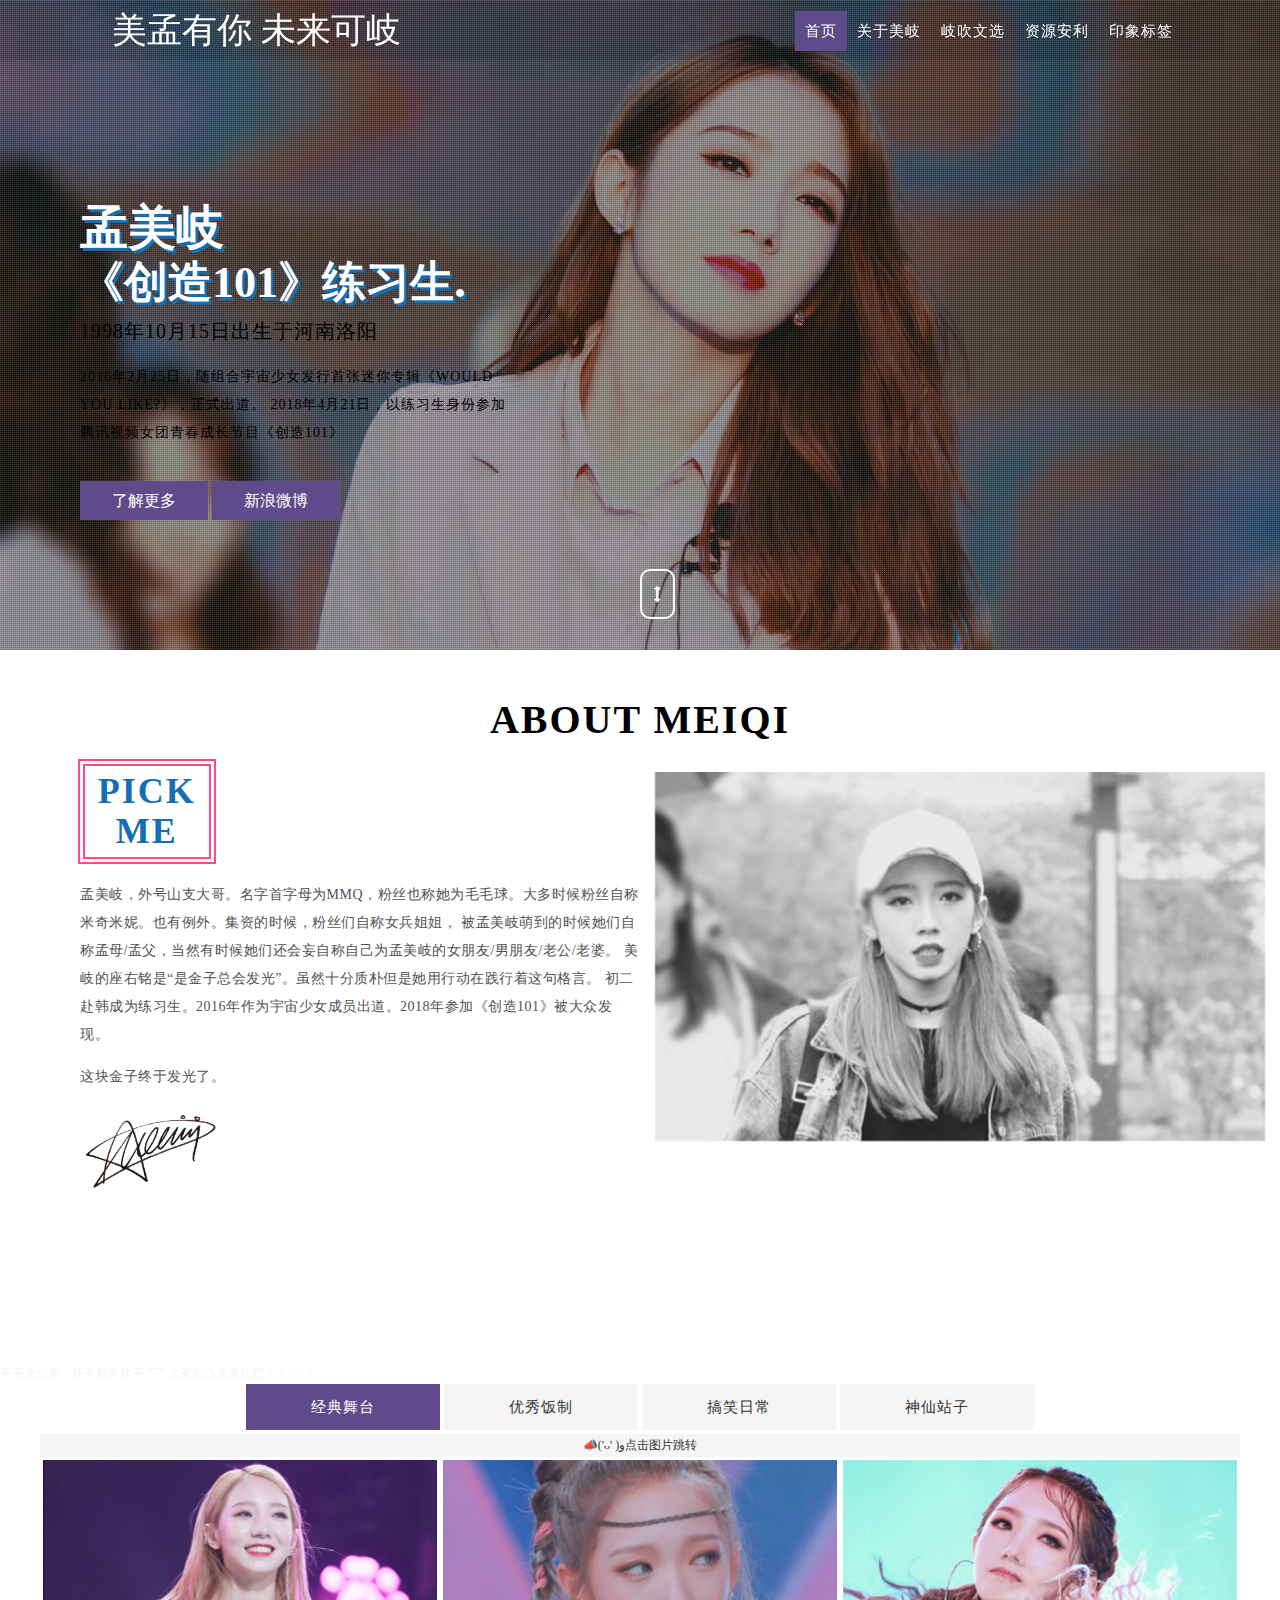
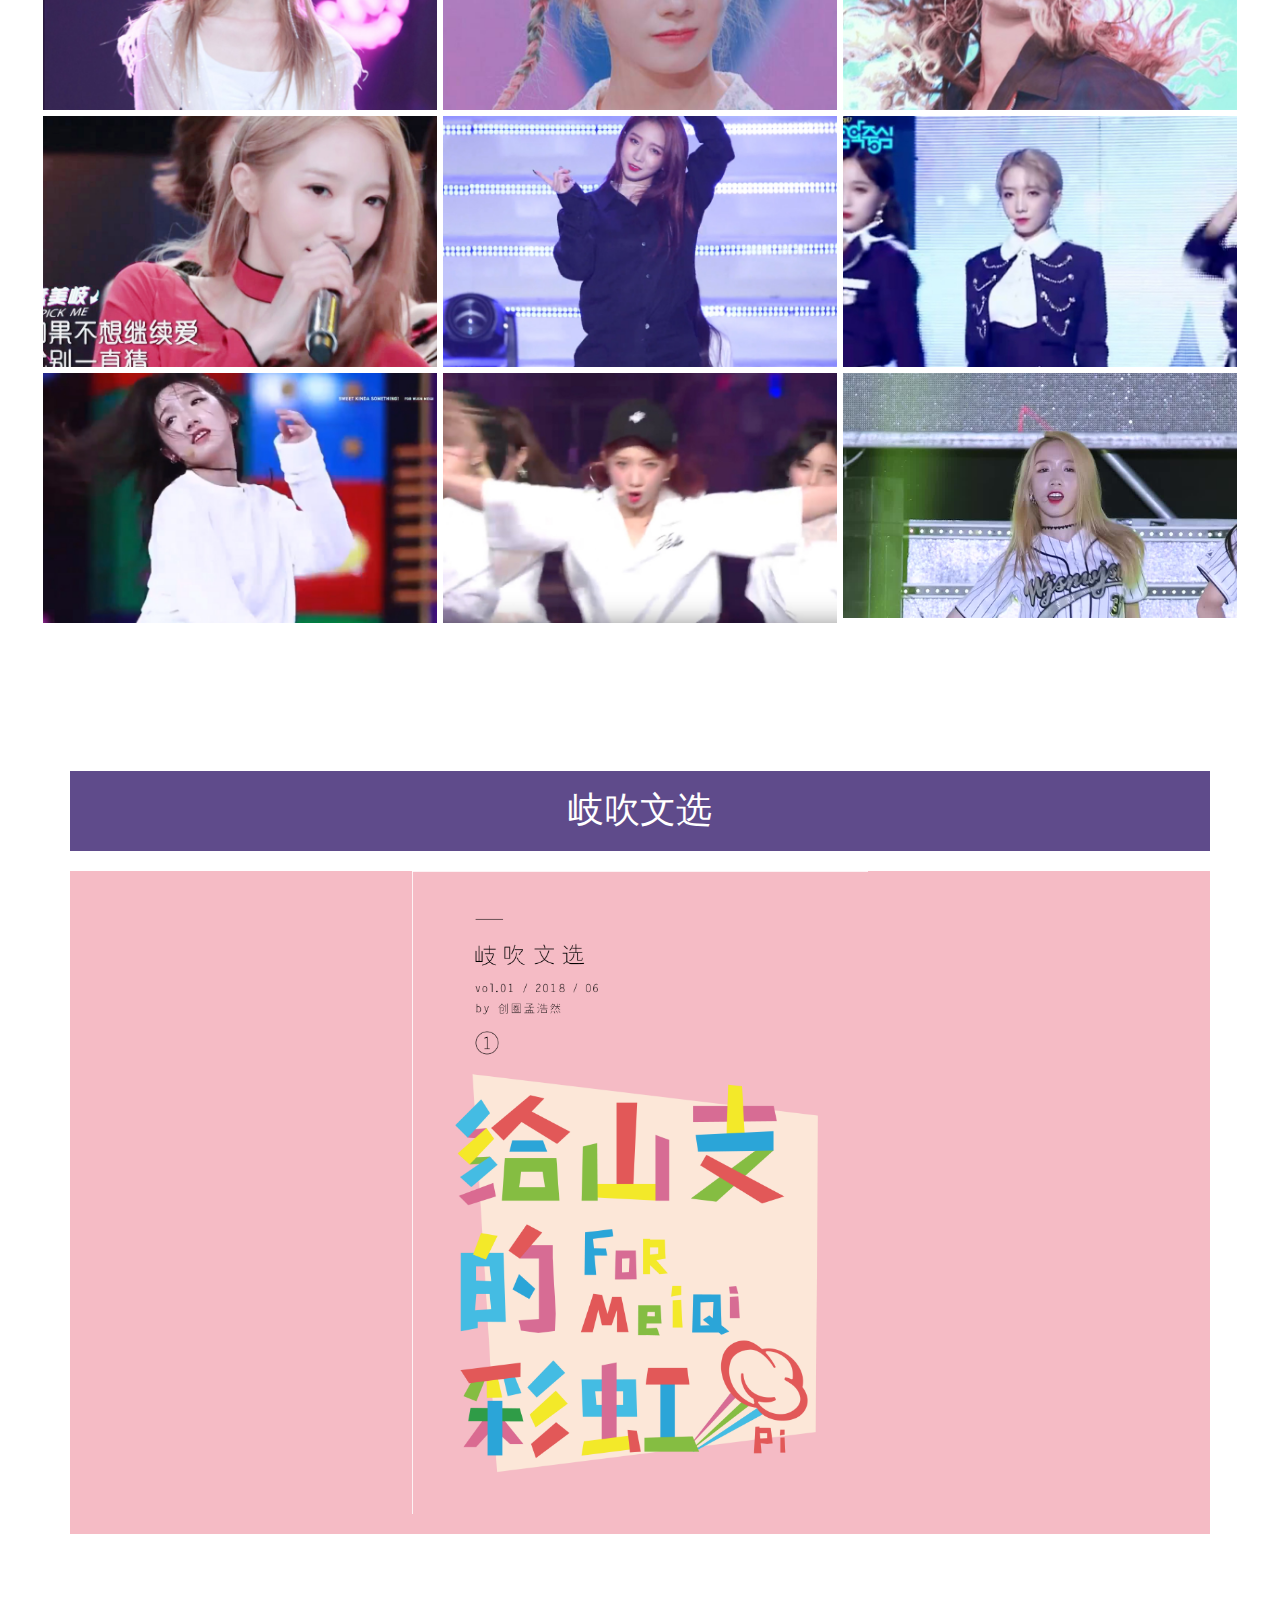
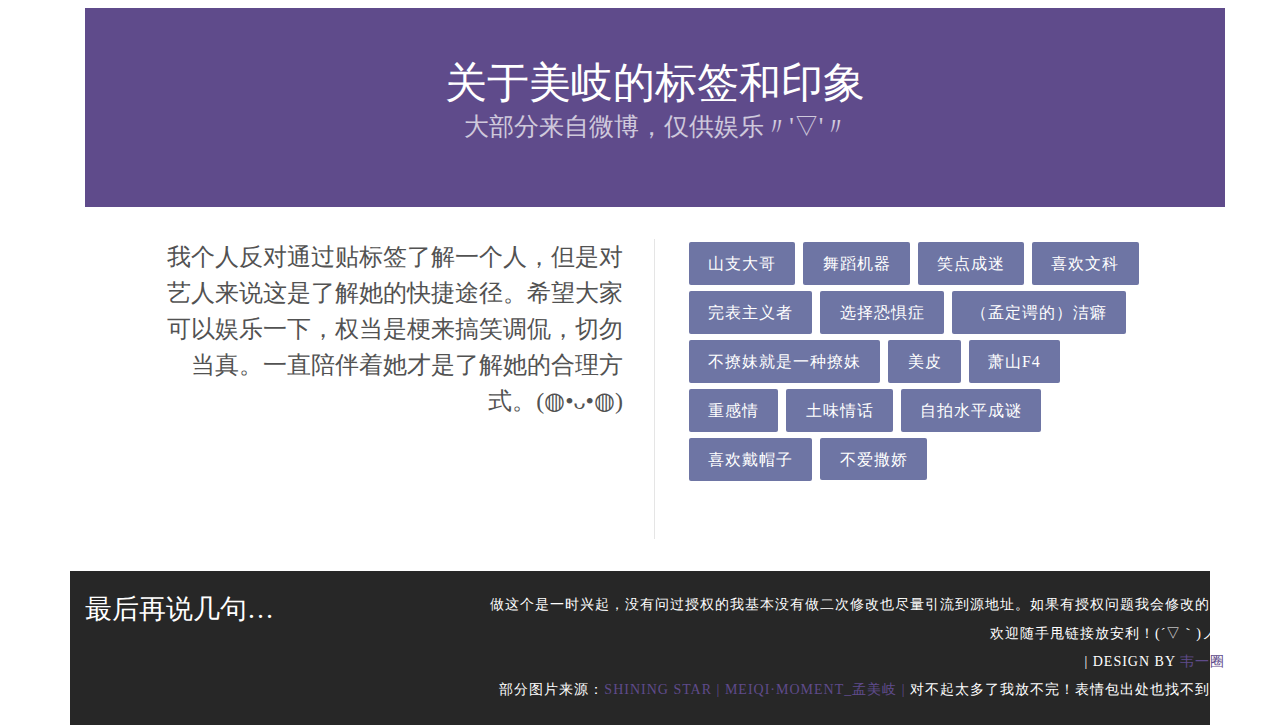
==== commit 9d380f40: "去掉祝贺页，优化流畅度" ====
--- a/index.html
+++ b/index.html
@@ -1,255 +1,1098 @@
-﻿<!doctype html>
-<html>
+
+<!DOCTYPE html>
+<html lang="en">
 <head>
-<meta charset="utf-8">
 <title>【孟美岐】点开链接收获爱情 | 美孟有你 未来可岐</title>
-
-<script src="js/light.js"></script>
-
-<style>
-body {
-  height: 100vh;
-  box-sizing: border-box;
-  background: #333;
-  display: flex;
-  flex-direction: column;
-  justify-content: center;
-  align-items: center;
-  overflow-y: hidden;
-}
-body p{
-  color: #555;
-  font-family: 'Quicksand', sans-serif;
-  font-weight: 900;
-}
-body p i{
-  transition: .5s;
-}
-.fa-codepen{
-   -webkit-animation: fade 3s infinite alternate;
-  -moz-animation: fade 3s infinite alternate;
-  -o-animation: fade 3s infinite alternate;
-  animation: fade 3s infinite alternate;
-}
-a{
-  color: #ddd;
-}
-span {
-  font-size: 6em;
-  font-family: "Quicksand", sans-serif;
-  font-weight: 500;
-  color: #ddd;
-  transition: .25s;
-}
-.pink {
-  position: absolute;
-  text-shadow: 
-    2px 2px 1px rgba(0,0,0,.4),
-    0 0 20px #fe3a80,
-    0 0 40px rgba(255, 0, 91, .75),
-    0 0 50px rgba(255, 0, 91, .75),
-    0 0 100px rgba(255, 0, 91, .75);
+<!-- custom-theme -->
+<meta name="viewport" content="width=device-width, initial-scale=1">
+<meta http-equiv="Content-Type" content="text/html; charset=utf-8" />
+<meta name="keywords" content="My Design Responsive web template, Bootstrap Web Templates, Flat Web Templates, Android Compatible web template, 
+Smartphone Compatible web template, free webdesigns for Nokia, Samsung, LG, SonyEricsson, Motorola web design" />
+<script type="application/x-javascript"> addEventListener("load", function() { setTimeout(hideURLbar, 0); }, false);
+		function hideURLbar(){ window.scrollTo(0,1); } </script>
+
+<!-- Portfolio-CSS -->	<link rel="stylesheet" href="css/swipebox.css" type="text/css" media="all">
+		
+<link href="css/aos.css" rel="stylesheet" type="text/css" media="all" /><!-- //animation effects-css-->
+
+<link rel="stylesheet" href="css/index.css"><!-- votevote bars CSS-->
+
+
+<!-- custom-theme -->
+<link href="css/bootstrap.css" rel="stylesheet" type="text/css" media="all" />
+<link href="css/style.css" rel="stylesheet" type="text/css" media="all" />
+<!-- //custom-theme -->
+	  
+<!-- font-awesome-icons -->
+<link href="css/font-awesome.css" rel="stylesheet"> 
+<!-- //font-awesome-icons -->
+
+
+<link rel="shortcut icon" href="../favicon.ico"> 
+		<link rel="stylesheet" type="text/css" href="css/default.css" />
+		<link rel="stylesheet" type="text/css" href="css/component.css" />
+		<script src="js/modernizr.custom.js"></script>
+		
+<link rel="icon" href="favicon.ico" type="image/x-icon">
+
+ <link rel="shortcut icon" href="images/favicon.ico" type="image/x-icon">
+ <!--
+ 	出道css
+ -->
  
-}
-.pink:before{
-  content:'';
-  position: absolute;
-  background: rgba(254, 58, 128, .25);
-  z-index: -1;
-  opacity: .7;
-  filter: blur(50px);
-  width: 100%;
-  height: 100%;
-}
-.green {
-  position: absolute;
-   text-shadow: 2px 2px 1px rgba(0,0,0,.4),
-    0 0 20px #5f4b8b,
-    0 0 40px rgba(39, 0, 230, .75),
-    0 0 50px rgba(39, 0, 230, .75),
-    0 0 100px rgba(39, 0, 230, .75);
+</head>
+<body id="page-top" data-spy="scroll" data-target=".navbar-fixed-top">
+	<!--
+    	祝贺出道
+    -->
+    
+    <!--
+    	祝贺出道结束
+    -->
+<!-- banner -->
+<div class="banner" id="home">
+	<div class="agileinfo-dot">
+		<div class="container">
+		<!-- header -->
+		<div class="header-w3layouts"> 
+			<!-- Navigation -->
+			<nav class="navbar navbar-default navbar-fixed-top"> 
+					<div class="navbar-header page-scroll">
+						<button type="button" class="navbar-toggle" data-toggle="collapse" data-target=".navbar-ex1-collapse">
+							<span class="sr-only">My_Design</span>
+							<span class="icon-bar"></span>
+							<span class="icon-bar"></span>
+							<span class="icon-bar"></span>
+						</button>
+						<h1><a class="navbar-brand" href="index.html">美孟有你 未来可岐</a></h1>
+					</div> 
+					<!-- Collect the nav links, forms, and other content for toggling -->
+					<div class="collapse navbar-collapse navbar-ex1-collapse">
+						<ul class="nav navbar-nav navbar-right cl-effect-15">
+							<!-- Hidden li included to remove active class from about link when scrolled up past about section -->
+							<li class="hidden"><a class="page-scroll" href="#page-top"></a>	</li>
+							<li><a class="page-scroll scroll" href="#home">首页</a></li>
+							<li><a class="page-scroll scroll" href="#about">关于美岐</a></li>
+							<!--<li><a class="page-scroll scroll" href="#vote">投票通道</a></li>-->
+							<li><a class="page-scroll scroll" href="#wenxuan">岐吹文选 </a></li>
+							<li><a class="page-scroll scroll" href="#portfolio">资源安利</a></li>
+							<li><a class="page-scroll scroll" href="#contact">印象标签</a></li>
+						</ul>
+					</div>
+					<!-- /.navbar-collapse -->
+				<!-- /.container -->
+			</nav>  
+		</div>	
+		<!-- //header -->
+
+			<div class="w3_banner_info">
+				<div class="w3_banner_info_grid">
+					<h2 style="font-family: '微软雅黑'" data-aos="fade-right">孟美岐 </h2>
+					<h2 data-aos="fade-right"><span style="font-size: 44px">《创造101》练习生</span>.</h2>
+					<h5>1998年10月15日出生于河南洛阳</h5>
+					<p>2016年2月25日，随组合宇宙少女发行首张迷你专辑《WOULD YOU LIKE?》，正式出道。
+				  2018年4月21日，以练习生身份参加腾讯视频女团青春成长节目《创造101》</p>
+					<ul data-aos="slide-up">
+						<li><a href="#" class="w3ls_more" data-toggle="modal" data-target="#myModal">了解更多</a></li>
+						<li><a href="https://weibo.com/meiqi1015?from=feed&loc=at&nick=%E5%88%9B%E9%80%A0101-%E5%AE%87%E5%AE%99%E5%B0%91%E5%A5%B3%E5%AD%9F%E7%BE%8E%E5%B2%90" class="w3ls_more" target="view_window"> 新浪微博</a></li>
+					</ul>
+				</div>
+			</div>
+			<div class="thim-click-to-bottom">
+				<a href="#about" class="scroll">
+					<i class="fa fa-arrows-v" aria-hidden="true"></i>
+				</a>
+			</div>
+		</div>
+	</div>
+</div>
+<!-- banner -->
+
+<!-- bootstrap-modal-pop-up -->
+	<!-- modal -->
+	<div class="modal about-modal fade" id="myModal" tabindex="-1" role="dialog">
+		<div class="modal-dialog" role="document">
+			<div class="modal-content">
+				<div class="modal-header"> 
+					<button type="button" class="close" data-dismiss="modal" aria-label="Close"><span aria-hidden="true">&times;</span></button>						
+						<h4 class="modal-title">About MeiQi</h4>
+				</div> 
+				<div class="modal-body">
+					<div class="modalpad"> 
+						<div class="modalpop ">
+							<img src="images/1.jpeg" class="img-responsive" alt=""/>
+						</div>
+						<div class="about-modal wthree">
+							<h3>Hi, 她叫 <span>孟美岐</span></h3>
+							<h4>中韩合资组合宇宙少女的成员</h4>
+							<ul class="address">
+								<li>
+									<ul class="agileits-address-text ">
+										<li><b>出生地</b></li>
+										<li>河南洛阳</li>
+									</ul>
+								</li>
+								<li>
+									<ul class="agileits-address-text">
+										<li><b>出生日期 </b></li>
+										<li>1998年10月15日</li>
+									</ul>
+								</li>
+								<li>
+									<ul class="agileits-address-text">
+										<li><b>经纪公司 </b></li>
+										<li>乐华娱乐、STARSHIP Entertainment</li>
+									</ul>
+								</li>
+								<li>
+									<ul class="agileits-address-text">
+										<li><b>星    座 </b></li>
+										<li>天秤座</li>
+									</ul>
+								</li>
+								<li>
+									<ul class="agileits-address-text">
+										<li><b>代表作品 </b></li>
+										<li>MoMoMo、Catch Me、是秘密啊</li>
+									</ul>
+								</li>
+							</ul> 
+						</div> 
+						<div class="clearfix"> </div>
+				</div>
+			</div>
+		</div>
+	</div>
+	</div>
+	<!-- //modal -->	
+<!-- //bootstrap-modal-pop-up --> 
+
+<!-- about -->
+<div class="about" id="about">
+	<h3 data-aos="zoom-in">About MeiQi</h3>
+	<div class="col-md-6 about-left">
+		<h3 data-aos="slide-up" >PICK ME</h3>
+		<p>孟美岐，外号山支大哥。名字首字母为MMQ，粉丝也称她为毛毛球。大多时候粉丝自称米奇米妮。也有例外。集资的时候，粉丝们自称女兵姐姐，
+			被孟美岐萌到的时候她们自称孟母/孟父，当然有时候她们还会妄自称自己为孟美岐的女朋友/男朋友/老公/老婆。
+			美岐的座右铭是“是金子总会发光”。虽然十分质朴但是她用行动在践行着这句格言。
+				初二赴韩成为练习生。2016年作为宇宙少女成员出道。2018年参加《创造101》被大众发现。</p>
+		<p>这块金子终于发光了。</p>
+		<img src="images/signature.jpg" alt="" />
+	</div>
+	<div data-aos="flip-right" class="col-md-6 about-right">
+		<img src="images/about.jpg" alt="" />
+	</div>
+	<div class="clearfix"></div>
+</div>
+<!-- //about -->
+
+
+
  
-  
-}
-.green:before{
-  content:'';
-  position: absolute;
-  background: rgba(101,0,230, .25);
-  z-index: -1;
-  opacity: .7;
-  filter: blur(30px);
-  width: 100%;
-  height: 100%;
-}
-.blue {
-  position: absolute;
-  text-shadow: 
-  2px 2px 1px rgba(0,0,0,.4),
-  0 0 20px #42A5F5,  
-  0 0 40px rgba(33, 150, 243, .75),
-  0 0 50px rgba(33, 150, 243, .75),
-  0 0 60px rgba(33, 150, 243, .75);
- 
-}
-.blue:before{
-  content:'';
-  position: absolute;
-  background: rgba(66, 165, 245, .25);
-  z-index: -1;
-  opacity: .7;
-  filter: blur(30px);
-  width: 100%;
-  height: 100%;
-}
-.buttons{
-  margin-bottom: auto;
-  margin-top: 20px;
-}
-button{
-  margin: 0 5px;
-  padding: 10px;
-  letter-spacing: 1px;
-  background: none;
-  border: 2px solid #444;
-  height: 2.25em;
-  border-radius: 2.25em;
-  color: #444;
-  font-size: 1.25em;
-  font-weight: bold;
-  text-transform: uppercase;
-  transition: .5s;
-  outline: none;
-}
-button:nth-child(1):hover{
-  /*Green*/
-  color: #5d2afa;
-  text-shadow: 0 0 7px #5d2afa;
-  border-color: #5d2afa;
-  box-shadow: 0 0 15px #5d2afa, inset 0 0 15px #5d2afa;
-}
-button:nth-child(2):hover{
-  /*Pink*/
-  color: #ff005b;
-  text-shadow: 0 0 7px #ff005b;
-  border-color: #ff005b;
-  box-shadow: 0 0 15px #ff005b, inset 0 0 15px #ff005b;
-}
-button:nth-child(3):hover{
-  /*Blue*/
-  color: #2196F3;
-  text-shadow: 0 0 7px #2196F3;
-  border-color: #2196F3;
-  box-shadow: 0 0 15px #2196F3, inset 0 0 15px #2196F3;
-}
-/*Animation*/
-@-moz-keyframes fade {
-  40% {
-    opacity: 0.8;
-  }
-  42% {
-    opacity: 0.1;
-  }
-  43% {
-    opacity: 0.8;
-  }
-  45% {
-    opacity: 0.1;
-  }
-  46% {
-    opacity: 0.8;
-  }
-}
-@-webkit-keyframes fade {
-  40% {
-    opacity: 0.8;
-  }
-  42% {
-    opacity: 0.1;
-  }
-  43% {
-    opacity: 0.8;
-  }
-  45% {
-    opacity: 0.1;
-  }
-  46% {
-    opacity: 0.8;
-  }
-}
-@-o-keyframes fade {
-  40% {
-    opacity: 0.8;
-  }
-  42% {
-    opacity: 0.1;
-  }
-  43% {
-    opacity: 0.8;
-  }
-  45% {
-    opacity: 0.1;
-  }
-  46% {
-    opacity: 0.8;
-  }
-}
-@keyframes fade {
-  40% {
-    opacity: 0.8;
-  }
-  42% {
-    opacity: 0.1;
-  }
-  43% {
-    opacity: 0.8;
-  }
-  45% {
-    opacity: 0.1;
-  }
-  46% {
-    opacity: 0.8;
-  }
-}
-</style>
-</head>
-<body>
-
-<link rel="stylesheet" type="text/css" href="https://fonts.googleapis.com/css?family=Quicksand">
-
-<script src="js/typed.min.js"></script>
-
-<div class="buttons">
-  <button onClick="colorChange(colors[0][0],colors[0][1] )">purple</button>
-  <button onClick="colorChange(colors[2][0], colors[2][1])">Pink</button>
-  <button onClick="colorChange(colors[1][0], colors[1][1])">
-    Blue
-  </button>
+ <!-- Portfolio -->
+	<div class="portfolio" id="portfolio">
+		<h3 data-aos="zoom-in" >资源安利</h3>
+		<h6 style="color: #F5F5F5">不完全合集，还有好多放不下了大家自己去发现吧！〃'▽'〃</h6>
+
+		<div class="tabs tabs-style-bar">
+			<nav>
+				<ul>
+					<li><a href="#section-bar-1" class="icon icon-box"><span>经典舞台</span></a></li>
+					<li><a href="#section-bar-2" class="icon icon-display"><span>优秀饭制</span></a></li>
+					<li><a href="#section-bar-3" class="icon icon-upload"><span>搞笑日常</span></a></li>
+					<li><a href="#section-bar-4" class="icon icon-tools"><span>神仙站子</span></a></li>
+				</ul>
+			</nav>
+
+			<div class="content-wrap">
+
+				<!-- Tab-1 -->
+				<section id="section-bar-1" class="agileits w3layouts">
+					<h5 style="font-family: '微软雅黑';font-size: 12px;background-color: #F5F5F5;color:#333333; padding-top: 5px;padding-bottom: 5px;" >📣('ᴗ' )و点击图片跳转</h5>
+					<div class="gallery-grids">
+						<div class="col-md-4 col-sm-4 gallery-top">
+							<a href="images/5.jpg" class="swipebox">
+								<figure class="effect-bubba">
+									<img src="images/5.jpg" alt="" class="img-responsive">
+									<figcaption>
+										<h4><a href="https://www.bilibili.com/video/av23042628/?p=2" target="view_window">撑腰</a></h4>
+									</figcaption>
+								</figure>
+							</a>
+						</div>
+						<div class="col-md-4 col-sm-4 gallery-top">
+							<a href="images/p4.jpg" class="swipebox">
+								<figure class="effect-bubba">
+									<img src="images/p4.jpg" alt="" class="img-responsive">
+									<figcaption>
+										<h4><a href="https://www.bilibili.com/video/av24007432/?p=4" target="view_window">忐忑</a></h4>
+									</figcaption>
+								</figure>
+							</a>
+						</div>
+						<div class="col-md-4 col-sm-4 gallery-top">
+							<a href="images/p5.jpg" class="swipebox">
+								<figure class="effect-bubba">
+									<img src="images/p5.jpg" alt="" class="img-responsive"  >
+									<figcaption>
+										<h4><a href="https://www.bilibili.com/video/av24780908" target="view_window">我就是这种女孩</a></h4>
+									</figcaption>
+								</figure>
+							</a>
+						</div>
+						<div class="col-md-4 col-sm-4 gallery-top">
+							<a href="images/t4.jpg" class="swipebox">
+								<figure class="effect-bubba">
+									<img src="images/t4.jpg" alt="" class="img-responsive">
+									<figcaption>
+										<h4><a href="https://www.bilibili.com/video/av22708154" target="view_window">乐华娱乐舞台&battle</a></h4>
+									</figcaption>
+								</figure>
+							</a>
+						</div>
+						<div class="col-md-4 col-sm-4 gallery-top">
+							<a href="images/t5.jpg" class="swipebox">
+								<figure class="effect-bubba">
+									<img src="images/t5.jpg" alt="" class="img-responsive">
+									<figcaption>
+										<h4><a href="https://www.bilibili.com/video/av22857409?from=search&seid=2320568288162033104" target="view_window">平昌冬奥会直拍</a></h4>
+									</figcaption>
+								</figure>
+							</a>
+						</div>
+						<div class="col-md-4 col-sm-4 gallery-top">
+							<a href="images/t6.jpg" class="swipebox">
+								<figure class="effect-bubba">
+									<img src="images/t6.jpg" alt="" class="img-responsive">
+									<figcaption>
+										<h4><a href="https://www.bilibili.com/video/av23096750" target="view_window">Dreams Come True</a></h4>
+									</figcaption>
+								</figure>
+							</a>
+						</div>
+						<div class="col-md-4 col-sm-4 gallery-top">
+							<a href="images/t7.jpg" class="swipebox">
+								<figure class="effect-bubba">
+									<img src="images/t7.jpg" alt="" class="img-responsive">
+									<figcaption>
+										<h4><a href="https://www.bilibili.com/video/av8762992/" target="view_window">大牌对王牌 solo</a></h4>
+									</figcaption>
+								</figure>
+							</a>
+						</div>
+						<div class="col-md-4 col-sm-4 gallery-top">
+							<a href="images/t8.jpg" class="swipebox">
+								<figure class="effect-bubba">
+									<img src="images/t8.jpg" alt="" class="img-responsive">
+									<figcaption>
+										<h4><a href="https://www.bilibili.com/video/av23099363/?p=1" target="view_window">I Need U</a></h4>
+									</figcaption>
+								</figure>
+							</a>
+						</div>
+						<div class="col-md-4 col-sm-4 gallery-top">
+							<a href="images/t9.png" class="swipebox">
+								<figure class="effect-bubba">
+									<img src="images/t9.png" alt="" class="img-responsive">
+									<figcaption>
+										<h4> <a href="https://www.bilibili.com/video/av23070816/" target="view_window">Catch Me</a></h4>
+									</figcaption>
+								</figure>
+							</a>
+						</div>
+						<div class="clearfix"></div>
+					</div>
+				</section>
+				<!-- //Tab-1 -->
+
+				<!-- Tab-2 -->
+				<section id="section-bar-2" class="agileits w3layouts">
+					<h4>粉丝们真滴很有才华啊</h4>
+					<div class="gallery-grids">
+						<div class="col-md-4 col-sm-4 gallery-top">
+							<a href="images/p1.jpg" class="swipebox">
+								<figure class="effect-bubba">
+									<img src="images/f1.jpg" alt="" class="img-responsive">
+									<figcaption>
+										<h4><a href="https://www.bilibili.com/video/av24449074" target="view_window">成名在望</a></h4>
+									</figcaption>
+								</figure>
+							</a>
+						</div>
+						<div class="col-md-4 col-sm-4 gallery-top">
+							<a href="images/f2.jpg" class="swipebox">
+								<figure class="effect-bubba">
+									<img src="images/f2.jpg" alt="" class="img-responsive">
+									<figcaption>
+										<h4><a href="https://www.bilibili.com/video/av24919288" target="view_window">应援曲</a></h4>
+									</figcaption>
+								</figure>
+							</a>
+						</div>
+						<div class="col-md-4 col-sm-4 gallery-top">
+							<a href="images/f3.jpg" class="swipebox">
+								<figure class="effect-bubba">
+									<img src="images/f3.jpg" alt="" class="img-responsive">
+									<figcaption>
+										<h4><a href="https://www.bilibili.com/video/av24678072/" target="view_window">慢慢喜欢你</a></h4>
+									</figcaption>
+								</figure>
+							</a>
+						</div>
+						<div class="col-md-4 col-sm-4 gallery-top">
+							<a href="images/f4.jpg" class="swipebox">
+								<figure class="effect-bubba">
+									<img src="images/f4.jpg" alt="" class="img-responsive">
+									<figcaption>
+										<h4><a href="https://www.bilibili.com/video/av22226038/" target="view_window">唱歌合集</a></h4>
+									</figcaption>
+								</figure>
+							</a>
+						</div>
+						<div class="col-md-4 col-sm-4 gallery-top">
+							<a href="images/f5.jpg" class="swipebox">
+								<figure class="effect-bubba">
+									<img src="images/f5.jpg" alt="" class="img-responsive">
+									<figcaption>
+										<h4><a href="https://www.bilibili.com/video/av23079082/" target="view_window">饭拍合集</a></h4>
+									</figcaption>
+								</figure>
+							</a>
+						</div>
+						<div class="col-md-4 col-sm-4 gallery-top">
+							<a href="images/f6.jpg" class="swipebox">
+								<figure class="effect-bubba">
+									<img src="images/f6.jpg" alt="" class="img-responsive">
+									<figcaption>
+										<h4><a href="https://www.bilibili.com/video/av23284701?from=search&seid=9295541192825301828" target="view_window">点开视频收获爱情！</a></h4>
+									</figcaption>
+								</figure>
+							</a>
+						</div>
+						<div class="col-md-4 col-sm-4 gallery-top">
+							<a href="images/f7.jpg" class="swipebox">
+								<figure class="effect-bubba">
+									<img src="images/f7.jpg" alt="" class="img-responsive">
+									<figcaption>
+										<h4><a href="http://www.miaopai.com/show/YAWbXp1fEwnx6XI5HArRpqczetMR2hgncczdNg__.htm" target="view_window">BREATHE</a></h4>
+									</figcaption>
+								</figure>
+							</a>
+						</div>
+						<div class="col-md-4 col-sm-4 gallery-top">
+							<a href="images/f8.jpg" class="swipebox">
+								<figure class="effect-bubba">
+									<img src="images/f8.jpg" alt="" class="img-responsive">
+									<figcaption>
+										<h4><a href="https://weibo.com/tv/v/Gl9Otyy4r?fid=1034:4250426003060118" target="view_window">踩点狂魔孟美岐</a></h4>
+									</figcaption>
+								</figure>
+							</a>
+						</div>
+						<div class="col-md-4 col-sm-4 gallery-top">
+							<a href="images/f9.jpg" class="swipebox">
+								<figure class="effect-bubba">
+									<img src="images/f9.jpg" alt="" class="img-responsive">
+									<figcaption>
+										<h4><a href="https://www.bilibili.com/video/av9390303/" target="view_window"> By the Ocean</a></h4>
+									</figcaption>
+								</figure>
+							</a>
+						</div>
+						<div class="clearfix"></div>
+					</div>
+				</section>
+				<!-- //Tab-2 -->
+
+				<!-- Tab-3 -->
+				<section id="section-bar-3" class="agileits w3layouts">
+					<h4>地主家的傻鹅子啊</h4>
+					<div class="gallery-grids">
+						<div class="col-md-4 col-sm-4 gallery-top">
+							<a href="images/p1.jpg" class="swipebox">
+								<figure class="effect-bubba">
+									<img src="images/p1.jpg" alt="" class="img-responsive">
+									<figcaption>
+										<h4><a href="https://www.bilibili.com/video/av23051339" target="view_window">这可能不是你认识的山支哥</a></h4>
+									</figcaption>
+								</figure>
+							</a>
+						</div>
+						<div class="col-md-4 col-sm-4 gallery-top">
+							<a href="images/p2.jpg" class="swipebox">
+								<figure class="effect-bubba">
+									<img src="images/p2.jpg" alt="" class="img-responsive">
+									<figcaption>
+										<h4><a href="https://www.bilibili.com/video/av24258358" target="view_window">这可能不是你认识的山支哥【 第二弹】</a></h4>
+									</figcaption>
+								</figure>
+							</a>
+						</div>
+						<div class="col-md-4 col-sm-4 gallery-top">
+							<a href="images/h3.jpg" class="swipebox">
+								<figure class="effect-bubba">
+									<img src="images/h3.jpg" alt="" class="img-responsive">
+									<figcaption>
+										<h4><a href="https://www.bilibili.com/video/av22851753/" target="view_window">大哥来了！都让让！</a></h4>
+									</figcaption>
+								</figure>
+							</a>
+						</div>
+						<div class="col-md-4 col-sm-4 gallery-top">
+							<a href="images/h4.jpg" class="swipebox">
+								<figure class="effect-bubba">
+									<img src="images/h4.jpg" alt="" class="img-responsive">
+									<figcaption>
+										<h4><a href="https://weibo.com/tv/v/GlG3U5ADq?fid=1034:dbc997ac6f1b3303b8f0ee77f8d54aaa" target="view_window">"警察局"发音测试</a></h4>
+									</figcaption>
+								</figure>
+							</a>
+						</div>
+						<div class="col-md-4 col-sm-4 gallery-top">
+							<a href="images/h5.jpg" class="swipebox">
+								<figure class="effect-bubba">
+									<img src="images/h5.jpg" alt="" class="img-responsive">
+									<figcaption>
+										<h4><a href="https://weibo.com/tv/v/GkLVk2Ldr?fid=1034:6ebfcaee0da1ada33da5af4c8add94ec" target="view_window">美岐出没</a></h4>
+									</figcaption>
+								</figure>
+							</a>
+						</div>
+						<div class="col-md-4 col-sm-4 gallery-top">
+								<a href="images/h6.jpg" class="swipebox">
+									<figure class="effect-bubba">
+										<img src="images/h6.jpg" alt="" class="img-responsive">
+										<figcaption>
+										<h4><a href="https://www.bilibili.com/video/av22935718/" target="view_window">美皮的由来</a></h4>
+										</figcaption>
+									</figure>
+								</a>
+						</div>
+						<div class="col-md-4 col-sm-4 gallery-top">
+							<a href="images/h7.jpg" class="swipebox">
+								<figure class="effect-bubba">
+									<img src="images/h7.jpg" alt="" class="img-responsive">
+									<figcaption>
+										<h4><a href="https://www.bilibili.com/video/av22970683/" target="view_window">耍流氓啦</a></h4>
+									</figcaption>
+								</figure>
+							</a>
+						</div>
+						<div class="col-md-4 col-sm-4 gallery-top">
+							<a href="images/h8.jpg" class="swipebox">
+								<figure class="effect-bubba">
+									<img src="images/h8.jpg" alt="" class="img-responsive">
+									<figcaption>
+										<h4>日常一皮</h4>
+									</figcaption>
+								</figure>
+							</a>
+						</div>
+						<div class="col-md-4 col-sm-4 gallery-top">
+							<a href="images/h9.jpg" class="swipebox">
+								<figure class="effect-bubba">
+									<img src="images/h9.jpg" alt="" class="img-responsive">
+									<figcaption>
+										<h4><a href="https://weibo.com/tv/v/GhSeBfyAG?fid=1034:2f92dfc102645e171dda7a1843218989" target="view_window">电台音频(温柔预警)</a></h4>
+									</figcaption>
+								</figure>
+							</a>
+						</div>
+						<div class="clearfix"></div>
+					</div>
+				</section>
+				<!-- //Tab-3 -->
+
+				<!-- Tab-4 -->
+				<section id="section-bar-4" class="agileits w3layouts">
+					<h4>shining star</h4>
+					<div class="gallery-grids">
+						<div class="col-md-4 col-sm-4 gallery-top">
+							<a href="images/b1.jpg" class="swipebox">
+								<figure class="effect-bubba">
+									<img src="images/b1.jpg" alt="" class="img-responsive">
+									<figcaption>
+										<h4><a href="https://weibo.com/u/6184037042?from=usercardnew&refer_flag=0000020001_&is_all=1">shining star</a> </h4>
+									</figcaption>
+								</figure>
+							</a>
+						</div>
+						<div class="col-md-4 col-sm-4 gallery-top">
+							<a href="images/b2.jpg" class="swipebox">
+								<figure class="effect-bubba">
+									<img src="images/b2.jpg" alt="" class="img-responsive">
+									<figcaption>
+										<h4><a href="https://weibo.com/u/6526138237?from=myfollow_group&is_all=1">MiniSkirt</a></h4>
+									</figcaption>
+								</figure>
+							</a>
+						</div>
+						<div class="col-md-4 col-sm-4 gallery-top">
+							<a href="images/b3.jpg" class="swipebox">
+								<figure class="effect-bubba">
+									<img src="images/b3.jpg" alt="" class="img-responsive">
+									<figcaption>
+										<h4><a href="https://weibo.com/mengmeiqi1015?from=myfollow_group&is_all=1">一顧傾人</a></h4>
+									</figcaption>
+								</figure>
+							</a>
+						</div>
+						<div class="col-md-4 col-sm-4 gallery-top">
+							<a href="images/b4.jpg" class="swipebox">
+								<figure class="effect-bubba">
+									<img src="images/b4.jpg" alt="" class="img-responsive">
+									<figcaption>
+										<h4><a href="https://weibo.com/u/6545343318?from=myfollow_group&is_all=1#_rnd1530929859233">Secret</a></h4>
+									</figcaption>
+								</figure>
+							</a>
+						</div>
+						<div class="col-md-4 col-sm-4 gallery-top">
+							<a href="images/b5.jpg" class="swipebox">
+								<figure class="effect-bubba">
+									<img src="images/b5.jpg" alt="" class="img-responsive">
+									<figcaption>
+										<h4><a href="https://weibo.com/u/6545166468?from=myfollow_group&is_all=1#_rnd1530929988391">RisingStar</a></h4>
+									</figcaption>
+								</figure>
+							</a>
+						</div>
+						<div class="col-md-4 col-sm-4 gallery-top">
+							<a href="images/b6.jpg" class="swipebox">
+								<figure class="effect-bubba">
+									<img src="images/b6.jpg" alt="" class="img-responsive">
+									<figcaption>
+										<h4><a href="https://weibo.com/u/6528339036?refer_flag=1005050006_&is_hot=1#_rnd15309301758510">MEIQI·MOMENT</a></h4>
+									</figcaption>
+								</figure>
+							</a>
+						</div>
+						<div class="col-md-4 col-sm-4 gallery-top">
+							<a href="images/b7.jpg" class="swipebox">
+								<figure class="effect-bubba">
+									<img src="images/b7.jpg" alt="" class="img-responsive">
+									<figcaption>
+										<h4><a href="https://weibo.com/u/6384381579?refer_flag=1005050006_&is_hot=1#_rnd1530930272651">MeiQi_Meet美岐遇见站</a></h4>
+									</figcaption>
+								</figure>
+							</a>
+						</div>
+						<div class="col-md-4 col-sm-4 gallery-top">
+							<a href="images/b8.jpg" class="swipebox">
+								<figure class="effect-bubba">
+									<img src="images/b8.jpg" alt="" class="img-responsive">
+									<figcaption>
+										<h4><a href="https://weibo.com/u/5621743643?refer_flag=1005050006_&is_hot=1#_rnd1530930300438">shining_MeiQi</a></h4>
+									</figcaption>
+								</figure>
+							</a>
+						</div>
+						<div class="col-md-4 col-sm-4 gallery-top">
+							<a href="images/b9.jpg" class="swipebox">
+								<figure class="effect-bubba">
+									<img src="images/b9.jpg" alt="" class="img-responsive">
+									<figcaption>
+										<h4><a href="https://weibo.com/u/3217728790?refer_flag=1005050006_&is_all=1">【双人站】一期一会</a></h4>
+									</figcaption>
+								</figure>
+							</a>
+						</div>
+						<div class="clearfix"></div>
+					</div>
+				</section>
+				<!-- //Tab-4 -->
+				
+			</div><!-- //Content -->
+		</div><!-- //Tabs -->
 </div>
-<div id="typedStrings">
-  <p>热烈祝贺</p>
-  <p>孟美岐C位出道！</p>
+<!-- //Portfolio -->
+
+
+
+<!-- contact -->
+<div class="contact" id="contact">
+	<div class="container">
+		<div class="col-md-6 contact-left">
+			
+			
+				
+		</div>
+		<!--<div class="col-md-6 contact-right">
+			<div data-aos="flip-down" class="col-md-6 contactright1">
+			<span class="glyphicon glyphicon-map-marker" aria-hidden="true"></span>
+			<h4>Location</h4>
+			<p>1680 Richmond St, London, ON N6G 3Y9, Canada</p>
+			</div>
+			<div data-aos="flip-down" class="col-md-6 contactright1">
+			<span class="glyphicon glyphicon-phone" aria-hidden="true"></span>
+			<h4>Phone</h4>
+			<p>+0(12) 000 123 3120</p>
+			<p>+0(12) 000 123 3121</p>
+			</div>
+			<div class="clearfix"></div>
+			<div data-aos="flip-up"class="col-md-6 contactright1">
+			<span class="glyphicon glyphicon-envelope" aria-hidden="true"></span>
+			<h4>Support</h4>
+			<p><a href="mailto:info@example.com">info@support.com</a></p>
+			</div>
+			<div data-aos="flip-up" class="col-md-6 contactright1">
+			<span class="glyphicon glyphicon-envelope" aria-hidden="true"></span>
+			<h4>Mail</h4>
+			<p><a href="mailto:info@example.com">info@example.com</a></p>
+			<p><a href="mailto:info@example.com">info@example1.com</a></p>
+			</div>
+			<div class="clearfix"></div>-->
+			<!--<ul class="top-links">
+				<li data-aos="flip-right"><a href="#"><i class="fa fa-facebook"></i></a></li>
+				<li data-aos="flip-right"><a href="#"><i class="fa fa-twitter"></i></a></li>
+				<li data-aos="flip-right"><a href="#"><i class="fa fa-google-plus"></i></a></li>
+				<li data-aos="flip-right"><a href="#"><i class="fa fa-linkedin"></i></a></li>
+			</ul>-->
+		</div>
+		<div class="clearfix"></div>
+	</div>
 </div>
-<span id="span"></span>
-
+<!-- //contact -->
+<!--
+	文选
+-->
+
+	
+
+			
+
+	<div class="container" id="wenxuan">
+	<h1 style="color: #FFFFFF;text-align: center;background-color:#5f4b8b ;margin-bottom: 20px;margin-top: 0;padding: 20px;">岐吹文选</h1>
+	<div class="gallery" style="background-color:#f5bbc5 ;">
+		<div><a href="wenxuan.html" style="text-align: center;"><img src="img/gallery/1.png" / align="center" style="width: 40%; margin-left: 30%;margin-bottom: 20px;"></a></div>
+			</div>
+	<div class="clear"></div>
+
+
+
+
+<!--
+文选结束
+-->
+<!-- map -->
+<div class="map">
+	<h3 data-aos="zoom-in" >标签</h3>
+	<div class="md-modal md-effect-1" id="modal-1">
+			<div class="md-content">
+				<h3>·山支大哥·</h3>
+				<div>
+					<p style="color: #6E75A4;">美岐在节目中提到自己的外号是山支欧巴，大哥</p>
+					<ul>
+						<li>自从美岐上了节目之后，爆出外号“山支大哥”，从此流传开来</li>
+							<li>美岐本人也很喜欢粉丝这样叫她</li>
+							<li>美岐爸爸曾在节目中提到“我还没成为大哥你就先当上大哥了”</li>
+					</ul>
+					<button class="md-close"><span class="caption" style="font-family: '微软雅黑'">关闭</span></button>
+				</div>
+			</div>
+		</div>
+		<div class="md-modal md-effect-2" id="modal-2">
+			<div class="md-content">
+				<h3>舞蹈机器</h3>
+				<div>
+					<p style="color: #6E75A4;">可带劲了！</p>
+					<ul>
+						<li>美岐的舞蹈很棒，跳舞有力，是宇宙少女中的舞蹈担当</li>
+						<li>团综当中成员介绍的时候提到美岐是“dance machine”</li>
+						
+					</ul>
+					<button class="md-close">Close me!</button>
+				</div>
+			</div>
+		</div>
+		<div class="md-modal md-effect-3" id="modal-3">
+			<div class="md-content">
+				<h3>笑点成谜</h3>
+				<div>
+					<p style="color: #6E75A4;">盒盒盒盒盒盒盒盒盒盒盒盒</p>
+					<ul>
+						<li>美岐在各种综艺当中总是展现出奇怪的笑点</li>
+						<li>并不是笑点低，而是怪，别人不觉得好笑的地方她快要笑断气了</li>
+						<li>其实笑点也挺低</li>
+					</ul>
+					<button class="md-close">Close me!</button>
+				</div>
+			</div>
+		</div>
+		<div class="md-modal md-effect-4" id="modal-4">
+			<div class="md-content">
+				<h3>喜欢文科</h3>
+				<div>
+					<p style="color: #6E75A4;">还是当纪委吧这位同学</p>
+					<ul>
+						<li>美岐在采访中提到自己更喜欢文科</li>
+						<li>但是美岐的语文啊……请大家多多包涵！</li>
+						<li>粉丝投票美岐适合体育委员（doge脸）</li>
+					</ul>
+					<button class="md-close">Close me!</button>
+				</div>
+			</div>
+		</div>
+		<div class="md-modal md-effect-5" id="modal-5">
+			<div class="md-content">
+				<h3>完表主义者</h3>
+				<div>
+					<p style="color: #6E75A4;">中韩转换系统偶尔混乱</p>
+					<ul>
+						<li>大哥在节目中概括自己是“完表主义者”</li>
+						<li>在韩语中完美的发音接近完表，此处是美岐中韩语言转换混乱的一个口误</li>
+						<li>原视频指路：<a href="https://www.bilibili.com/video/av22575399/" target="view_window">B站链接</a></li>
+					</ul>
+					<button class="md-close">Close me!</button>
+				</div>
+			</div>
+		</div>
+		<div class="md-modal md-effect-6" id="modal-6">
+			<div class="md-content">
+				<h3>选择恐惧症</h3>
+				<div>
+					<p style="color: #6E75A4;">好了知道你是天秤座了</p>
+					<ul>
+						<li>美岐不止一次提到自己有选择恐惧症</li>
+						<li>但是每次做出的选择都很靠谱</li>
+					</ul>
+					<button class="md-close">Close me!</button>
+				</div>
+			</div>
+		</div>
+		<div class="md-modal md-effect-7" id="modal-7">
+			<div class="md-content">
+				<h3>洁癖</h3>
+				<div>
+					<p style="color: #6E75A4;">不能确定是否存在</p>
+					<ul>
+						<li>美岐说自己有洁癖，团综里成员LUDA用手拿食物给美岐遭到美岐嫌弃</li>
+						<li>结果还是吃下去了嘛</li>
+						<li>对不同的人美岐展现出了不同的洁癖程度</li>
+					</ul>
+					<button class="md-close">Close me!</button>
+				</div>
+			</div>
+		</div>
+		<div class="md-modal md-effect-8" id="modal-8">
+			<div class="md-content">
+				<h3>不撩妹就是一种撩妹</h3>
+				<div>
+					<p style="color: #6E75A4;">出处和完表主义者同一个视频</p>
+					<ul>
+						<li>节目中美岐自己谈到自己“不撩妹就是一种撩妹”</li>
+					</ul>
+					<button class="md-close">Close me!</button>
+				</div>
+			</div>
+		</div>
+		<div class="md-modal md-effect-9" id="modal-9">
+			<div class="md-content">
+				<h3>美皮(meipi)</h3>
+				<div>
+					<p style="color: #6E75A4;">出处在搞笑日常那一栏放了相信大家能看到：）</p>
+					<ul>
+						<li>宇宙少女成员恩熙自信满满地把美岐的名字拼成了Mei Pi</li>
+						<li>于是美岐又有了一个外号</li>
+						<li>美皮</li>
+					</ul>
+					<button class="md-close">Close me!</button>
+				</div>
+			</div>
+		</div>
+		<div class="md-modal md-effect-10" id="modal-10">
+			<div class="md-content">
+				<h3>萧山F4</h3>
+				<div>
+					<p style="color: #6E75A4;">在豆瓣和微博流传着，具体出处我也不太清楚</p>
+					<ul>
+						<li>节目《创造101》的录制地点在萧山</li>
+						<li>由4个有少年感的选手组成</li>
+						<li>孟美岐就是其中之一</li>
+					</ul>
+					<button class="md-close">Close me!</button>
+				</div>
+			</div>
+		</div>
+		<div class="md-modal md-effect-11" id="modal-11">
+			<div class="md-content">
+				<h3>重感情</h3>
+				<div>
+					<p style="color: #6E75A4;">只是个19岁的爱哭鬼啊</p>
+					<ul>
+						<li>美岐十分重感情，是个很感性的人</li>
+						<li>在《创造101》中哭了很多次</li>
+						<li>内心十分柔软，很容易被感动</li>
+						<li>团综里比赛赢了都能哭</li>
+						
+					</ul>
+					<button class="md-close">Close me!</button>
+				</div>
+			</div>
+		</div>
+		<div class="md-modal md-effect-12" id="modal-12">
+			<div class="md-content">
+				<h3>土味情话</h3>
+				<div>
+					<p style="color: #6E75A4;">虽然不是原创，但是美岐确实带了一波</p>
+					<ul>
+						<li>在《创造101》中对选手讲了土味情话</li>
+						<li>“我觉得你今天有点怪”“怪好看的”</li>
+						<li>导致粉丝还要求美岐说几句土味情话</li>
+						<li>甚至粉丝还送了一本自己编写的《情话大全》</li>
+					</ul>
+					<button class="md-close">Close me!</button>
+				</div>
+			</div>
+		</div>
+		<div class="md-modal md-effect-13" id="modal-13">
+			<div class="md-content">
+				<h3>自拍水平成谜</h3>
+				<div>
+					<p style="color: #6E75A4;">我没有嫌弃的意思！</p>
+					<ul>
+						<li>自拍不如他拍好看</li>
+						<li>但是还是好看的</li>
+						<li>自拍的角度也很迷</li>
+						<li>还特别热爱比心</li>
+					</ul>
+					<button class="md-close">Close me!</button>
+				</div>
+			</div>
+		</div>
+		<div class="md-modal md-effect-14" id="modal-14">
+			<div class="md-content">
+				<h3>喜欢戴帽子</h3>
+				<div>
+					<p style="color: #6E75A4;">是是是非常swag了</p>
+					<ul>
+						<li>粉丝提问：为什么喜欢戴帽子？是因为没洗头吗？</li>
+						<li>岐岐：我不是我没有！我每天都洗的！</li>
+						<li>岐岐：因为戴帽子是一种swag！</li>
+					</ul>
+					<button class="md-close">Close me!</button>
+				</div>
+			</div>
+		</div>
+		<div class="md-modal md-effect-15" id="modal-15">
+			<div class="md-content">
+				<h3>不爱撒娇</h3>
+				<div>
+					<p style="color: #6E75A4;">可是明明就很可爱啊！</p>
+					<ul>
+						<li>在采访中被粉丝要求撒娇</li>
+						<li>美岐：是亲粉不？不知道大哥不爱做这个啊！（大碴子味）</li>
+						<li>最后哭着脸撒了个娇（激萌）</li>
+					</ul>
+					<button class="md-close">Close me!</button>
+				</div>
+			</div>
+		</div>
+		<div class="md-modal md-effect-16" id="modal-16">
+			<div class="md-content">
+				<h3>Modal Dialog</h3>
+				<div>
+					<p>This is a modal window. You can do the following things with it:</p>
+					<ul>
+						<li><strong>Read:</strong> modal windows will probably tell you something important so don't forget to read what they say.</li>
+						<li><strong>Look:</strong> a modal window enjoys a certain kind of attention; just look at it and appreciate its presence.</li>
+						<li><strong>Close:</strong> click on the button below to close the modal.</li>
+					</ul>
+					<button class="md-close">Close me!</button>
+				</div>
+			</div>
+		</div>
+		<div class="md-modal md-effect-17" id="modal-17">
+			<div class="md-content">
+				<h3>Modal Dialog</h3>
+				<div>
+					<p>This is a modal window. You can do the following things with it:</p>
+					<ul>
+						<li><strong>Read:</strong> modal windows will probably tell you something important so don't forget to read what they say.</li>
+						<li><strong>Look:</strong> a modal window enjoys a certain kind of attention; just look at it and appreciate its presence.</li>
+						<li><strong>Close:</strong> click on the button below to close the modal.</li>
+					</ul>
+					<button class="md-close">Close me!</button>
+				</div>
+			</div>
+		</div>
+		<div class="md-modal md-effect-18" id="modal-18">
+			<div class="md-content">
+				<h3>Modal Dialog</h3>
+				<div>
+					<p>This is a modal window. You can do the following things with it:</p>
+					<ul>
+						<li><strong>Read:</strong> modal windows will probably tell you something important so don't forget to read what they say.</li>
+						<li><strong>Look:</strong> a modal window enjoys a certain kind of attention; just look at it and appreciate its presence.</li>
+						<li><strong>Close:</strong> click on the button below to close the modal.</li>
+					</ul>
+					<button class="md-close">Close me!</button>
+				</div>
+			</div>
+		</div>
+		<div class="md-modal md-effect-19" id="modal-19">
+			<div class="md-content">
+				<h3>Modal Dialog</h3>
+				<div>
+					<p>This is a modal window. You can do the following things with it:</p>
+					<ul>
+						<li><strong>Read:</strong> modal windows will probably tell you something important so don't forget to read what they say.</li>
+						<li><strong>Look:</strong> a modal window enjoys a certain kind of attention; just look at it and appreciate its presence.</li>
+						<li><strong>Close:</strong> click on the button below to close the modal.</li>
+					</ul>
+					<button class="md-close">Close me!</button>
+				</div>
+			</div>
+		</div>
+		<div class="md-modal md-effect-20" id="modal-20">
+			<div class="md-content">
+				<h3>Modal Dialog</h3>
+				<div>
+					<p>This is a modal window. You can do the following things with it:</p>
+					<ul>
+						<li><strong>Read:</strong> modal windows will probably tell you something important so don't forget to read what they say.</li>
+						<li><strong>Look:</strong> a modal window enjoys a certain kind of attention; just look at it and appreciate its presence.</li>
+						<li><strong>Close:</strong> click on the button below to close the modal.</li>
+					</ul>
+					<button class="md-close">Close me!</button>
+				</div>
+			</div>
+		</div>
+		<div class="container">
+			<!-- Top Navigation -->
+			
+			<header>
+				<h1>关于美岐的标签和印象 <span>大部分来自微博，仅供娱乐〃'▽'〃</span></h1>
+			</header>
+			<div class="main clearfix">
+				<div class="column">
+					<p>我个人反对通过贴标签了解一个人，但是对艺人来说这是了解她的快捷途径。希望大家可以娱乐一下，权当是梗来搞笑调侃，切勿当真。一直陪伴着她才是了解她的合理方式。(◍•ᴗ•◍)</p>
+				</div>
+				<div class="column">
+					<button class="md-trigger" data-modal="modal-1" ><span class="caption" style="font-family: '微软雅黑'">山支大哥</span></button>
+					<button class="md-trigger" data-modal="modal-2"><span class="caption" style="font-family: '微软雅黑'">舞蹈机器</span></button>
+					<button class="md-trigger" data-modal="modal-3"><span class="caption" style="font-family: '微软雅黑'">笑点成迷</span></button>
+					<button class="md-trigger" data-modal="modal-4"><span class="caption" style="font-family: '微软雅黑'">喜欢文科</span></button>
+					<button class="md-trigger" data-modal="modal-5"><span class="caption" style="font-family: '微软雅黑'">完表主义者</span></button>
+					<button class="md-trigger" data-modal="modal-6"><span class="caption" style="font-family: '微软雅黑'">选择恐惧症</span></button>
+					<button class="md-trigger" data-modal="modal-7"><span class="caption" style="font-family: '微软雅黑'">（孟定谔的）洁癖</span></button>
+					<button class="md-trigger" data-modal="modal-8"><span class="caption" style="font-family: '微软雅黑'">不撩妹就是一种撩妹</span></button>
+					<button class="md-trigger" data-modal="modal-9"><span class="caption" style="font-family: '微软雅黑'">美皮</span></button>
+					<button class="md-trigger" data-modal="modal-10"><span class="caption" style="font-family: '微软雅黑'">萧山F4</span></button>
+					<button class="md-trigger" data-modal="modal-11"><span class="caption" style="font-family: '微软雅黑'">重感情</span></button>
+					<button class="md-trigger" data-modal="modal-12"><span class="caption" style="font-family: '微软雅黑'">土味情话</span></button>
+					<button class="md-trigger" data-modal="modal-13"><span class="caption" style="font-family: '微软雅黑'">自拍水平成谜</span></button>
+					<button class="md-trigger" data-modal="modal-14"><span class="caption" style="font-family: '微软雅黑'">喜欢戴帽子</span></button>
+					<button class="md-trigger" data-modal="modal-15">不爱撒娇</button>
+				</div>
+			</div>
+		</div><!-- /container -->
+		<div class="md-overlay"></div><!-- the overlay element -->
+
+		<!-- classie.js by @desandro: https://github.com/desandro/classie -->
+		<script src="js/classie.js"></script>
+		<script src="js/modalEffects.js"></script>
+
+		<!-- for the blur effect -->
+		<!-- by @derSchepp https://github.com/Schepp/CSS-Filters-Polyfill -->
+		<script>
+			// this is important for IEs
+			var polyfilter_scriptpath = '/js/';
+		</script>
+		<script src="js/cssParser.js"></script>
+		<script src="js/css-filters-polyfill.js"></script>
+	
+</div>
+<!-- //map -->
+
+<!-- copyright -->
+<div class="copyright-agile">
+	<div class="container">
+		<h4>最后再说几句…</h4>
+		<p>做这个是一时兴起，没有问过授权的我基本没有做二次修改也尽量引流到源地址。如果有授权问题我会修改的。</p><p>欢迎随手甩链接放安利！(´▽｀)ノ♪</p>
+		 <p>| Design by <a href="https://weibo.com/1785800025/profile?topnav=1&wvr=6&is_all=1">韦一圈</a></p>
+		<p>部分图片来源：<a href="https://twitter.com/WJSN_Stars">shining star | </a><a href="https://weibo.com/u/6528339036?is_hot=1">MEIQI·MOMENT_孟美岐 | </a>对不起太多了我放不完！表情包出处也找不到…
+		<p></p>
+		<div class="clearfix"></div>
+	</div>
+</div>
+<!-- copyright -->
+
+<!-- js -->
+<script type="text/javascript" src="js/jquery-2.1.4.min.js"></script>
+<!-- for bootstrap working -->
+	<script src="js/bootstrap.js"></script>
+<!-- //for bootstrap working -->
+<!-- //js -->
+
+<!-- Gallery-Tab-JavaScript -->
+			<script src="js/cbpFWTabs.js"></script>
+			<script>
+				(function() {
+					[].slice.call( document.querySelectorAll( '.tabs' ) ).forEach( function( el ) {
+						new CBPFWTabs( el );
+					});
+				})();
+			</script>
+<!-- //Gallery-Tab-JavaScript -->
+	<!-- Swipe-Box-JavaScript -->
+			<script src="js/jquery.swipebox.min.js"></script> 
+				<script type="text/javascript">
+					jQuery(function($) {
+						$(".swipebox").swipebox();
+					});
+			</script>
+		<!-- //Swipe-Box-JavaScript -->
+
+<!-- Scrolling Nav JavaScript --> 
+    <script src="js/scrolling-nav.js"></script>  
+<!-- //fixed-scroll-nav-js --> 
+
+<script src="js/index.js"></script><!-- skills bars JS FILE-->
+	
+<!-- animation effects-js files-->
+	<script src="js/aos.js"></script><!-- //animation effects-js-->
+	<script src="js/aos1.js"></script><!-- //animation effects-js-->
+<!-- animation effects-js files-->
+
+<!-- //here starts scrolling icon -->
+<script src="js/SmoothScroll.min.js"></script>
+	<script type="text/javascript" src="js/move-top.js"></script>
+	<script type="text/javascript" src="js/easing.js"></script>
+	<!-- here stars scrolling script -->
+	<script type="text/javascript">
+		$(document).ready(function() {
+			/*
+				var defaults = {
+				containerID: 'toTop', // fading element id
+				containerHoverID: 'toTopHover', // fading element hover id
+				scrollSpeed: 1200,
+				easingType: 'linear' 
+				};
+			*/
+								
+			$().UItoTop({ easingType: 'easeOutQuart' });
+								
+			});
+	</script>
+	<!-- //here ends scrolling script -->
+<!-- //here ends scrolling icon -->
+
+<!-- scrolling script -->
 <script type="text/javascript">
-$("#span").typed({
-  stringsElement: $("#typedStrings"),
-  typeSpeed: 70,
-  showCursor: false,
-  contentType: "html"
-});
-var colors = [["green","#00E676"], ["blue","#2196F3"], ["pink", "#ff005b"]];
-var randomColor = colors[Math.floor(Math.random() * colors.length)];
-var initialColor = randomColor[0];
-var initialHeartColor = randomColor[1];
-function colorChange(color, heart){
-  $('#span').attr('class', '').addClass(color);
-  $('body p i').css('color', initialHeartColor);
-  $('body p i').css('color', heart);
-}
-colorChange(initialColor);
-</script>
-
-<button ><a href="index2.html">关闭</a></button>
+	jQuery(document).ready(function($) {
+		$(".scroll").click(function(event){		
+			event.preventDefault();
+			$('html,body').animate({scrollTop:$(this.hash).offset().top},1000);
+		});
+	});
+</script> 
+<!-- //scrolling script -->
+<!--
+	滚动弹幕开始
+-->
+
+<!--弹幕结束-->
+
 </body>
 </html>--- a/css/swipebox.css
+++ b/css/swipebox.css
@@ -0,0 +1,223 @@
+.swipebox-overflow-hidden {
+  overflow: hidden!important;
+}
+
+#swipebox-overlay img {
+  border: none!important;
+}
+
+#swipebox-overlay {
+  width: 100%!important;
+  height: 100%;
+  position: fixed;
+  top: 0;
+  left: 0;
+  opacity: 0;
+  z-index: 9999;
+  overflow: hidden;
+  display: none;
+  -webkit-user-select: none;
+  -moz-user-select: none;
+  user-select: none;
+}
+
+#swipebox-slider {
+  height: 100%;
+  left: 0;
+  top: 0;
+  width: 100%;
+  white-space: nowrap;
+  position: absolute;
+}
+
+#swipebox-slider .slide {
+  background: url(../images/loader.gif) no-repeat center center;
+  height: 100%;
+  line-height: 1px;
+  text-align: center;
+  width: 100%;
+  display: inline-block;
+}
+
+#swipebox-slider .slide:before {
+  content: "";
+  display: inline-block;
+  height: 50%;
+  width: 1px;
+  margin-right: -1px;
+}
+
+#swipebox-slider .slide img {
+  display: inline-block;
+  max-height: 100%;
+  max-width: 100%;
+  width: auto;
+  height: auto;
+  vertical-align: middle;
+}
+
+#swipebox-action, #swipebox-caption {
+  position: absolute;
+  left: 0;
+  z-index: 999;
+  height: 50px;
+  width: 100%;
+}
+
+#swipebox-action {
+  bottom: -50px;
+}
+#swipebox-action.visible-bars {
+  bottom: 0;
+}
+
+#swipebox-action.force-visible-bars {
+  bottom: 0!important;
+}
+
+#swipebox-caption {
+  top: -50px;
+  text-align: center;
+}
+#swipebox-caption.visible-bars {
+  top: 0;
+}
+
+#swipebox-caption.force-visible-bars {
+  top: 0!important;
+}
+
+#swipebox-action #swipebox-prev, #swipebox-action #swipebox-next,
+#swipebox-action #swipebox-close {
+  display: block;
+  background-image: url(../images/icons.png);
+  background-repeat: no-repeat;
+  border: none!important;
+  text-decoration: none!important;
+  cursor: pointer;
+  position: absolute;
+  width: 50px;
+  height: 50px;
+  top: 0;
+}
+
+#swipebox-action #swipebox-close {
+  background-position: 15px 12px;
+  left: 40px;
+}
+#swipebox-action #swipebox-prev {
+  background-position: -32px 13px;
+  right: 100px;
+  display: block;
+}
+#swipebox-action #swipebox-next {
+  background-position: -78px 13px;
+  right: 40px;
+  display: block;
+}
+
+#swipebox-action #swipebox-prev.disabled,
+#swipebox-action #swipebox-next.disabled {
+  filter: progid:DXImageTransform.Microsoft.Alpha(Opacity=30);
+  opacity: 0.3;
+}
+
+#swipebox-slider.rightSpring {
+  -moz-animation: rightSpring 0.3s;
+  -webkit-animation: rightSpring 0.3s;
+}
+
+#swipebox-slider.leftSpring {
+  -moz-animation: leftSpring 0.3s;
+  -webkit-animation: leftSpring 0.3s;
+}
+
+@-moz-keyframes rightSpring {
+  0% {
+    margin-left: 0px;
+  }
+
+  50% {
+    margin-left: -30px;
+  }
+
+  100% {
+    margin-left: 0px;
+  }
+}
+
+@-moz-keyframes leftSpring {
+  0% {
+    margin-left: 0px;
+  }
+
+  50% {
+    margin-left: 30px;
+  }
+
+  100% {
+    margin-left: 0px;
+  }
+}
+
+@-webkit-keyframes rightSpring {
+  0% {
+    margin-left: 0px;
+  }
+
+  50% {
+    margin-left: -30px;
+  }
+
+  100% {
+    margin-left: 0px;
+  }
+}
+
+@-webkit-keyframes leftSpring {
+  0% {
+    margin-left: 0px;
+  }
+
+  50% {
+    margin-left: 30px;
+  }
+
+  100% {
+    margin-left: 0px;
+  }
+}
+
+/* Skin 
+--------------------------*/
+#swipebox-overlay {
+  background: #0d0d0d;
+}
+
+#swipebox-action, #swipebox-caption {
+  text-shadow: 1px 1px 1px black;
+  background-color: #0d0d0d;
+  background-image: -webkit-gradient(linear, 50% 0%, 50% 100%, color-stop(0%, #0d0d0d), color-stop(100%, #000000));
+  background-image: -webkit-linear-gradient(#0d0d0d, #000000);
+  background-image: -moz-linear-gradient(#0d0d0d, #000000);
+  background-image: -o-linear-gradient(#0d0d0d, #000000);
+  background-image: linear-gradient(#0d0d0d, #000000);
+  -webkit-box-shadow: 0 1px 1px 1px #212121, inset 0 1px 1px 1px black;
+  -moz-box-shadow: 0 1px 1px 1px #212121, inset 0 1px 1px 1px black;
+  box-shadow: 0 1px 1px 1px #212121, inset 0 1px 1px 1px black;
+  filter: progid:DXImageTransform.Microsoft.Alpha(Opacity=95);
+  opacity: 0.95;
+}
+
+#swipebox-action {
+  -webkit-box-shadow: 0 -1px -1px 1px #212121, inset 0 -1px -1px 1px black;
+  -moz-box-shadow: 0 -1px -1px 1px #212121, inset 0 -1px -1px 1px black;
+  box-shadow: 0 -1px -1px 1px #212121, inset 0 -1px -1px 1px black;
+}
+
+#swipebox-caption {
+  color: white!important;
+  font-size: 15px;
+  line-height: 43px;
+  font-family: Helvetica, Arial, sans-serif;
+}
--- a/css/index.css
+++ b/css/index.css
@@ -0,0 +1,79 @@
+body {
+	font-family: 'Cairo', sans-serif;
+}
+
+p{
+  color:#525252;
+  font-size:12px;
+  font-family: "微软雅黑";
+}
+a{
+	color: #FFFFFF;
+}
+.skillbar {
+	position:relative;
+	display:block;
+	margin-bottom:33px;
+	width:100%;
+	background:#eee;
+	height:30px;
+	border-radius:35px;
+	-moz-border-radius:35px;
+	-webkit-border-radius:35px;
+	-webkit-transition:0.4s linear;
+	-moz-transition:0.4s linear;
+	-ms-transition:0.4s linear;
+	-o-transition:0.4s linear;
+	transition:0.4s linear;
+	-webkit-transition-property:width, background-color;
+	-moz-transition-property:width, background-color;
+	-ms-transition-property:width, background-color;
+	-o-transition-property:width, background-color;
+	transition-property:width, background-color;
+}
+
+.skillbar-title {
+	position:absolute;
+	top:0;
+	left:0;
+	width:110px;
+	font-size:15px;
+	color:#ffffff;
+	background:#6adcfa;
+	-webkit-border-radius:35px;
+	-moz-border-radius:35px;
+	-moz-border-radius:35px;
+	border-radius:35px;
+}
+
+.skillbar-title span {
+	display:block;
+	background:rgba(0, 0, 0, 0.15);
+	padding:0 20px;
+	height:30px;
+	line-height:30px;
+	-webkit-border-radius:35px;
+	-moz-border-radius:35px;
+	-moz-border-radius:35px;
+	border-radius:35px;
+}
+
+.skillbar-bar {
+	height:30px;
+	width:0px;
+	background:#6adcfa;
+	border-radius:35px;
+	-moz-border-radius:35px;
+	-webkit-border-radius:35px;
+}
+
+.skill-bar-percent {
+	position:absolute;
+	right:10px;
+	top:0;
+	font-size:12px;
+	height:30px;
+	line-height:30px;
+	color:#ffffff;
+	color:rgba(0, 0, 0, 0.4);
+}--- a/css/style.css
+++ b/css/style.css
@@ -0,0 +1,1830 @@
+/*--
+Author: W3layouts
+Author URL: http://w3layouts.com
+License: Creative Commons Attribution 3.0 Unported
+License URL: http://creativecommons.org/licenses/by/3.0/
+--*/
+html, body{
+    font-size: 100%;
+	font-family: 'Open Sans', sans-serif;
+	background:#ffffff;
+	margin: 0;
+}
+p,ul li,ol li{
+	margin:0;
+	font-size:15px;
+	font-family: "微软雅黑";
+}
+h1,h2,h3,h4,h5,h6{
+	margin:0;
+	font-family:"微软雅黑";
+}
+ul,label{
+	margin:0;
+	padding:0;
+}
+body a:hover{
+	color: #404878;
+	text-shadow: 0px 0px #6B4F4F;
+}
+input[type="submit"],input[type="reset"],a{
+	-webkit-transition: 0.5s ease-in;
+    -moz-transition: 0.5s ease-in;
+    -ms-transition: 0.5s ease-in;
+    -o-transition: 0.5s ease-in;
+    transition:0.5s ease-in;
+}
+img{
+	width:100%;
+}
+li{
+	/*font-size: 36px;*/
+	font-family: "微软雅黑";
+	color: #ffffff;
+}
+
+
+/*-- header --*/ 
+h1 a.navbar-brand {
+    font-size: 35px;
+    color: #fff !important;
+    padding: 0;
+    height: inherit;
+    margin: 10px 0;
+    text-transform: uppercase;
+}
+.navbar > .container .navbar-brand, .navbar > .container-fluid .navbar-brand {
+    margin-left: 0px;
+}
+nav.navbar.navbar-default.navbar-fixed-top {
+    background:rgba(0, 0, 0, 0.35);
+    background: rgba(0, 0, 0, 0.1);
+    border: none;
+    padding: .6em 14em;
+	-webkit-transition:.5s all;
+	-moz-transition:.5s all; 
+	transition:.5s all;
+}
+.navbar-default .navbar-nav > li > a {
+    color: #fff;
+    font-size: 1em;
+    font-weight: 400;
+    letter-spacing: 1px;
+}
+.navbar-default .navbar-nav .open .dropdown-menu > li > a {
+    color: #01bcfa !important;
+    text-align: center !important;
+}
+.navbar-default .navbar-nav > .open > a, .navbar-default .navbar-nav > .open > a:hover, .navbar-default .navbar-nav > .open > a:focus {
+    color: #fff;
+    background-color: transparent;
+}
+.dropdown-menu > li > a {
+    display: block;
+    padding: 3px 20px;
+    clear: both;
+    color: #000;
+    font-weight: normal;
+    line-height: 1.42857143;
+    white-space: nowrap;
+    font-size: 1.1em;
+    letter-spacing: 1px;
+}
+.dropdown-menu > .active > a, .dropdown-menu > .active > a:hover, .dropdown-menu > .active > a:focus {
+    color: #01bcfa;
+    text-decoration: none;
+    background-color: #fff;
+    outline: 0;
+}
+.dropdown-menu > li > a:hover, .dropdown-menu > li > a:focus {
+    color: #000;
+    text-decoration: none;
+    background-color: transparent;
+}
+.navbar-default .navbar-nav > .active > a, .navbar-default .navbar-nav > .active > a:hover, .navbar-default .navbar-nav > .active > a:focus {
+    color: #fff;
+    background-color: #5f4b8b;
+}
+.navbar-default .navbar-nav > li > a:hover, .navbar-default .navbar-nav > li > a:focus {
+    color: #FFF;
+    background-color: transparent;
+}
+.navbar-default .navbar-nav > li>a:hover {
+    color: #fff;
+    background: #5f4b8b;
+}
+nav.navbar.navbar-default.navbar-fixed-top.top-nav-collapse {
+    padding: 1em 10em;
+    background: rgba(25, 25, 25, 0.8);
+} 
+.navbar-nav > li > a {
+    padding: 10px;
+}
+/*-- //header --*/ 
+
+
+/*-- banner --*/
+.banner{
+	background: url(../images/1.jpeg) no-repeat 0px 0px;
+    background-size: cover;
+    -webkit-background-size: cover;
+    -moz-background-size: cover;
+    -o-background-size: cover;
+    -ms-background-size: cover;
+    min-height: 770px;
+    position: relative;
+}
+.agileinfo-dot {
+    background: url(../images/dott.png)repeat 0px 0px;
+    background-size: 2px;
+    -webkit-background-size: 2px;
+    -moz-background-size: 2px;
+    -o-background-size: 2px;
+    -ms-background-size: 2px;
+    min-height: 770px;
+    padding: 1em 0;
+}
+.w3_agileits_banner_main_grid{
+	padding:2em 0 0;
+	position:relative;
+}
+.w3_agile_logo{
+	float:left;
+}
+.w3_agile_logo h1 a{
+	font-size:1em;
+	color:#fff;
+	text-decoration:none;
+	display:block;
+}
+.w3_agile_logo h1 a span{
+	padding: .2em .5em;
+    background: #a4dd25;
+    display: inline-block;
+    color: #212121;
+}
+.w3_agile_logo h1 a i{
+	display: block;
+    font-size: .25em;
+    text-align: right;
+    line-height: 0;
+    letter-spacing: 2.5px;
+	text-transform:capitalize;
+}
+.agileits_social_list li{
+	display: inline-block;
+    margin-right: 3em;
+}
+.agileits_social_list li a{
+    color: #fff;
+    text-align: center;
+    display: inline-block;
+    font-size: 1.2em;
+}
+a.w3_agile_facebook:hover{
+	color:#3b5998;
+}
+a.agile_twitter:hover{
+	color:#1da1f2;
+}
+a.w3_agile_dribble:hover{
+	color:#ea4c89;
+}
+a.w3_agile_vimeo:hover{
+	color:#1ab7ea;
+}
+.agile_social_icons_banner {
+    float: right;
+    margin:1.6em 2em 0 0;
+}
+/*-- menu-navigation --*/
+.shy-menu{
+  -moz-transition: all .4s cubic-bezier(.1,.7,.3,1);
+  -webkit-transition: all .4s cubic-bezier(.1,.7,.3,1);
+  -o-transition: all .4s cubic-bezier(.1,.7,.3,1);
+  -ms-transition: all .4s cubic-bezier(.1,.7,.3,1);
+  transition: all .4s cubic-bezier(.1,.7,.3,1);
+}
+
+.shy-menu-panel ul {
+	text-align: center;
+}
+.shy-menu-panel ul li{
+    display: inline-block;
+}
+.shy-menu-panel ul li a{
+	color: #fff;
+    text-decoration: none;
+    display: block;
+    text-transform: uppercase;
+}
+
+.shy-menu { 
+	display: block;
+	background-color: rgba(33,40,44,.1);
+	color: #fff;
+    position: absolute;
+    right: 0;
+}
+.shy-menu-hamburger,.shy-menu { 
+	height: 35px;
+	width: 35px;
+}
+.shy-menu.is-open{ 
+  background-color:#262626;
+}
+
+.shy-menu.is-open {
+    width: 100%;
+}
+.w3_agileits_banner_main_grid,.shy-menu.is-open {
+	height: 75px;
+}
+
+.shy-menu-panel { 
+	margin-left: 0px;
+	display: none;
+}
+.is-open .shy-menu-panel { 
+	margin-left: 0;
+	display: block;
+	width: 95%;
+}
+/*** Hamburger ***/
+.shy-menu-hamburger {
+	position: relative;
+    display: block;
+    overflow: hidden;
+    cursor: pointer;
+    float: right;
+    margin-top: 1.2em;
+}
+
+.shy-menu-hamburger > .layer {
+  background-color: #fff;
+  border-radius: 1px;
+  display: block;
+  height: 2px;
+  overflow: hidden;
+  position: absolute;
+    left: 5px;
+  width: 25px;
+}
+
+.shy-menu-hamburger .layer.top { top: 8px; }
+.is-open .shy-menu-hamburger .layer.top { 
+	margin-top: .58em;
+	transform: rotate(45deg);
+	-webkit-transform: rotate(45deg);
+	-moz-transform: rotate(45deg);
+	-o-transform: rotate(45deg);
+	-ms-transform: rotate(45deg);
+}
+.shy-menu-hamburger .layer.mid { top: 17px; }
+.is-open .shy-menu-hamburger .layer.mid {
+	opacity: 0;
+	left: 0;
+}
+.shy-menu-hamburger .layer.btm { top: 26px; }
+.is-open .shy-menu-hamburger .layer.btm { 
+	margin-top: -.58em;
+	transform: rotate(-45deg);
+	-webkit-transform: rotate(-45deg);
+	-moz-transform: rotate(-45deg);
+	-o-transform: rotate(-45deg);
+	-ms-transform: rotate(-45deg);
+}
+/*-- nav-effect --*/
+.link-effect-8 a {
+	margin: 0.8em 2.5em 0;
+    padding: 1em;
+	position: relative;
+  -moz-transition: ease-out 0.3s 0.1s;
+  -o-transition: ease-out 0.3s 0.1s;
+  -webkit-transition: ease-out 0.3s;
+  -webkit-transition-delay: 0.1s;
+  transition: ease-out 0.3s 0.1s;
+}
+.link-effect-8 a::before {
+  height: 2px;
+  width: 100%;
+  background: #797878;
+  content: "";
+  position: absolute;
+  left: 0;
+  top: 0;
+  visibility: hidden;
+  -moz-transition: 0.3s;
+  -o-transition: 0.3s;
+  -webkit-transition: 0.3s;
+  transition: 0.3s;
+}
+.link-effect-8 a::after {
+  height: 2px;
+  width: 100%;
+  background: #797878;
+  content: "";
+  position: absolute;
+  left: 0;
+  top: 100%;
+  visibility: hidden;
+  -moz-transition: 0.3s;
+  -o-transition: 0.3s;
+  -webkit-transition: 0.3s;
+  transition: 0.3s;
+}
+.link-effect-8 a:hover::before,.w3layouts_menu__list li.active a::before {
+  visibility: visible;
+  top: 100%;
+  background: white;
+}
+.link-effect-8 a:hover::after,.w3layouts_menu__list li.active a::after {
+  visibility: visible;
+  top: 0;
+  background: white;
+}
+/*-- //nav-effect --*/
+.shy-menu-panel ul li.active a,.link-effect-8 a:hover{
+	color:#a4dd25;
+}
+.w3_banner_info {
+    margin: 13em 0 0em;
+    width: 450px;
+    padding: 10px;
+}
+.w3_banner_info_grid h2 {
+    font-size: 3em;
+    color: #ffffff;
+    line-height: 1.1em;
+    text-transform: uppercase;
+    font-weight: 900;
+    text-shadow: 3px 3px #146eb4;
+}
+.w3_banner_info_grid  h5 {
+	font-size: 20px;
+	margin: 10px 0;
+	letter-spacing: 1px;
+	color: #000;
+	font-family: "黑体";
+}
+.w3_banner_info_grid ul li{
+	display:inline-block;
+	font-size:1em;
+}
+.w3_banner_info_grid ul li a{
+	padding:9px 30px;
+	text-decoration:none;
+	color:#212121;
+}
+.w3l_contact, .w3ls_more:hover {
+    border: 2px solid #fff;
+    color: #ffffff !important;
+    background: none;
+}
+.w3ls_more, .w3l_contact:hover {
+    border: 2px solid #5f4b8b;
+    background: #5f4b8b;
+    color: #ffffff !important;
+}
+.w3ls_more:focus{
+	outline:none;
+}
+span.char3 {
+    text-transform: initial;
+}
+.w3_banner_info_grid p {
+	margin: 1.5em 0 3em;
+	color: #000;
+	line-height: 28px;
+	letter-spacing: 1px;
+	font-size: 14px;
+	font-family: "黑体";
+}
+/*-- button-effect --*/
+.thim-click-to-bottom {
+    position: absolute;
+    bottom: 7%;
+    left: 50%;
+    width: 40px;
+    height: 40px;
+    font-size: 40px;
+    line-height: 40px;
+    -webkit-animation: bounce 2s infinite ease-in-out;
+}
+.thim-click-to-bottom i {
+    color: #fff;
+    padding: 15px 12px;
+    border: 2px solid #fff;
+    border-radius: 10px;
+    font-size: 16px;
+}
+@-webkit-keyframes bounce {
+	0%, 20%, 60%, 100%  { -ms-transform: translateY(0); }
+	0%, 20%, 60%, 100%  { -o-transform: translateY(0); }
+	0%, 20%, 60%, 100%  { -moz-transform: translateY(0); }
+	0%, 20%, 60%, 100%  { -webkit-transform: translateY(0); }
+    40%  { -webkit-transform: translateY(-20px); }
+	80% { -webkit-transform: translateY(-10px); }
+}
+/*-- //button-effect --*/
+/*-- //banner --*/
+
+/*-- bootstrap-modal-pop-up --*/
+/* modal */
+h4.modal-title {
+    text-align: center;
+    font-size: 30px;
+    color: #000;
+    font-weight: 600;
+}
+ul.address {
+    margin-top: 1.5em;
+    border-top: 1px dotted #018fa0;
+    padding-top: 0.5em;
+}
+ul.address li {
+    display: block;
+}
+ul.address li ul.agileits-address-text li:nth-child(1) {
+    width: 20%;
+}
+ul.address li ul.agileits-address-text li {
+    display: inline-block;
+    font-size: 1em;
+    color: #000;
+    margin-top: 1em;
+}
+.wthree h4 {
+    font-size: 18px;
+    margin: 10px 0;
+    color: #000;
+}
+.wthree span{
+	font-weight:bold;
+    font-size: 32px;
+    color: #5f4b8b;
+}
+.modal .about {
+    border-top: 1px solid;
+}
+.social-icons i.fa {
+    font-size: 17px;
+    padding: 9px;
+    background: #5a5a5a;
+    color: #fff;
+    border-radius: 50%;
+    width: 36px;
+    height: 36px;
+    margin: 15px 5px;
+    text-align: center;
+    line-height: 20px;
+}
+.modal a{
+    color: #000;
+    letter-spacing: 2px;
+}
+.modal a:hover {
+    color: #018fa0;
+}
+.modal i.fa.fa-facebook {
+    background: #3b5998;
+}
+.modal i.fa.fa-linkedin {
+    background: #00a0dc;
+}
+.modal i.fa.fa-google-plus {
+    background: #dd4b39;
+}
+.modal i.fa.fa-twitter {
+    background: #1da1f2;
+}
+b, strong {
+    font-weight: bold;
+    color: #5f4b8b;
+}
+.about-modal.wthree {
+    padding: 2em 4em;
+}
+/* //modal */
+/*-- //bootstrap-modal-pop-up --*/
+
+/*-- about --*/
+.about h3, .vote h3, .map h3 {
+    font-size: 40px;
+    text-align: center;
+    margin-bottom: 30px;
+    color: #000;
+    text-transform: uppercase;
+    font-weight: bold;
+	letter-spacing:2px;
+}
+.about-left p {
+    line-height: 28px;
+    letter-spacing: .5px;
+    font-size: 14px;
+    margin: 1em 0;
+}
+.about-left {
+    padding: 0 0 0 5em;
+}
+.about-left h3 {
+    text-align: left;
+    font-size: 50px;
+    text-transform: uppercase;
+    margin-bottom: 50px;
+    outline-offset: 12px;
+    outline: 7px double #ff4f81;
+    outline-offset: 6px;
+    width: 22%;
+	color: #146eb4;
+    margin-left: 0.3em;
+    font-weight: 700;
+    text-align: center;
+}
+.about-left img {
+    width: 25%;
+}
+/*-- hover-effect --*/  
+.boxw3-agile {
+    overflow: hidden;
+    position: relative;
+    margin-bottom: 2em;
+    margin-top: 1em;
+}
+.boxw3-agile:nth-child(4),.boxw3-agile:nth-child(5) {
+    margin-bottom: 0em;
+}
+
+.w3labout-img img.img-responsive {
+    width: 100%;
+	-webkit-transition:.5s all;
+	-moz-transition:.5s all; 
+	transition:.5s all;
+}
+/* agile-caption Common Style */
+.boxw3-agile .agile-caption {
+	position: absolute;
+	color: #fff;
+	z-index: 100;
+	-webkit-transition: all 300ms ease-out;
+	-moz-transition: all 300ms ease-out;
+	-o-transition: all 300ms ease-out;
+	-ms-transition: all 300ms ease-out;	
+	transition: all 300ms ease-out;
+	left:-100%;
+	top:0;
+	width: 100%;
+	height: 100%;
+	padding: 24% 10%;
+	text-align: center;
+}
+/** agile-caption 6: Scale **/
+.boxw3-agile .agile-caption h3,.boxw3-agile .agile-caption p {
+	position: relative;
+	left:-380px;
+	-webkit-transition: all 300ms ease-out;
+	-moz-transition: all 300ms ease-out;
+	-o-transition: all 300ms ease-out;
+	-ms-transition: all 300ms ease-out;	
+	transition: all 300ms ease-out;
+}
+.boxw3-agile .agile-caption h3 {
+    font-size: 30px;
+    text-transform: uppercase; 
+    margin: 0 auto 0.5em;
+    font-weight: 300;
+    color: #fff;
+}
+.boxw3-agile .agile-caption p {
+    line-height: 2em;
+    color: #d5d3d3;
+    font-weight: 300;
+}
+.boxw3-agile .agile-caption h3 {
+	-webkit-transition-delay: 300ms;
+	-moz-transition-delay: 300ms;
+	-o-transition-delay: 300ms;
+	-ms-transition-delay: 300ms;	
+	transition-delay: 300ms;
+}
+
+.boxw3-agile .agile-caption p {
+	-webkit-transition-delay: 500ms;
+	-moz-transition-delay: 500ms;
+	-o-transition-delay: 500ms;
+	-ms-transition-delay: 500ms;	
+	transition-delay: 500ms;
+} 
+/** Fade agile-caption :hover Behaviour **/
+.boxw3-agile:hover .agile-caption {
+	opacity: 1;
+	background-color: rgba(0,0,0,0.5);
+	left:0;
+}
+/** Scale agile-caption :hover Behaviour **/
+.boxw3-agile:hover img{
+	-moz-transform: scale(1.5);
+	-o-transform: scale(1.5);
+	-webkit-transform: scale(1.5);
+	transform: scale(1.5);
+}
+
+.boxw3-agile:hover .agile-caption h3,.boxw3-agile:hover .agile-caption p {
+	-moz-transform: translateX(380px);
+	-o-transform: translateX(380px);
+	-webkit-transform: translateX(380px);
+	transform: translateX(380px);
+}
+/* // hover effect */
+/*-- //about --*/
+
+/* vote */
+.vote,.contact,.education,.about,.portfolio{
+	padding:5em 0;
+}
+.skill-grids-right {
+    margin-top: 1em;
+}
+.skill-grids h2, .contact-left h3{
+    font-size: 40px;
+    text-transform: uppercase;
+    color: #000;
+    font-weight: bold;
+    letter-spacing: 2px;
+}
+.skillgrid1 {
+    margin-bottom: 3em;
+}
+.vote p.p1 {
+    font-size: 14px;
+    line-height: 28px;
+    margin: 3em 0 0em;
+    color: #353535;
+    letter-spacing: .5px;
+}
+.skillgrid1 img {
+    position: relative;
+    border: 1px solid #ababab;
+}
+.skillgrid1 h3 {
+    position: absolute;
+    bottom: -40%;
+    right: 0%;
+    padding: 1.8em;
+    background: #03A9F4;
+    color: #fff;
+    font-weight: 300;
+}
+.skillgrid1 h3.h31 {
+    background: #ff9900;
+}
+.skillgrid1 h3.h32 {
+    background: #8e43e7;
+}
+.skillgrid1 h3.h33 {
+    background: #ff4f81;
+}
+
+	/*-- Progress-Bar --*/
+
+	#about-us .lead {
+		font-size: 16px;
+		margin-bottom: 5px;
+		text-align: left;
+		color: #000;
+	}
+
+	.progress{
+		height: 20px;
+		background-color: #fff;
+		border-radius: 0;
+		box-shadow: none;
+		-webkit-box-shadow: none;
+		margin-bottom: 25px;
+	}
+
+	.progress-bar{
+		box-shadow: none;
+		-webkit-box-shadow: none;
+		text-align: right;
+		padding-right: 12px;
+		background-color: #ff4f81;
+		font-size: 12px;
+		/*--w3layouts--*/
+		/*--agileits--*/
+		font-weight: 600;
+		height: 15px;
+		line-height: 16px;
+	}
+	
+	.bar1 {
+		background-color: #ff9900;
+	}
+	
+	.bar2 {
+		background-color: #8e43e7;
+	}
+	
+	.bar3 {
+		background-color: #146eb4;
+	}
+
+	.progress .progress-bar.six-sec-ease-in-out {
+		-webkit-transition: width 2s ease-in-out;
+		transition: width 2s ease-in-out;
+		border-radius: 7px;
+		-webkit-border-radius: 7px;
+		-o-border-radius:7px;
+		-moz-border-radius:7px;
+		-ms-border-radius:7px;
+	}
+
+	/*-- //Progress-Bar --*/
+	
+/* //vote */
+
+/* education */
+.education-agile-w3l-year {
+    width: 30%;
+    float: left;
+    border: 1px solid #5f4b8b;
+    border-bottom: transparent;
+    padding: 4.64em 2em;
+}
+.education-agile-w3l-info {
+    width: 70%;
+    float: left;
+    padding: 2em 2em;
+    border-top: 1px solid #5f4b8b;
+    border-right: 1px solid #5f4b8b;
+}
+.last {
+    border-bottom: 1px solid #5f4b8b;
+}
+.education-agile-w3l-year h4,.education-agile-w3l-info  h4 {
+    font-size: 25px;
+    color: #2f2f2f;
+}
+.education-agile-w3l-year h6,.education-agile-w3l-info  h6 {
+    font-size: 13px;
+    letter-spacing: 2px;
+    color: #ff4f81;
+}
+.education-agile-w3l-info  p {
+    line-height: 28px;
+    font-size: 14px;
+    letter-spacing: .5px;
+    margin-top: 1em;
+	color:#515151;
+}
+h3.w3l_head.three {
+    font-size: 40px;
+    text-transform: uppercase;
+    font-weight: bold;
+    letter-spacing: 2px;
+    color: #000;
+    margin-bottom: .5em;
+}
+i.fa.fa-hourglass-end {
+    font-size: 210px;
+    margin-top: 2em;
+    color: #5f4b8b;
+}
+.middle {
+    text-align: center;
+}
+/* //education */
+
+/*-- Portfolio --*/
+
+.portfolio h3 {
+    text-align: center;
+    margin-bottom: 30px;
+    font-size: 40px;
+    text-transform: uppercase;
+    font-weight: bold;
+    letter-spacing: 2px;
+    color: #000;
+}
+
+	/*-- Tabs --*/
+
+	.tabs {
+	position: relative;
+	overflow: hidden;
+	margin: 0 auto;
+	width: 100%;
+	color: #FFFFFF;
+	}
+
+	.tabs nav {
+		text-align: center;
+	}
+
+	.tabs nav ul {
+		position: relative;
+		display: -ms-flexbox;
+		display: -webkit-flex;
+		display: -moz-flex;
+		display: -ms-flex;
+		display: flex;
+		margin: 0 auto;
+		padding: 0;
+		max-width: 800px;
+		/*--w3layouts--*/
+		/*--agileits--*/
+		list-style: none;
+		-ms-box-orient: horizontal;
+		-ms-box-pack: center;
+		-webkit-flex-flow: row wrap;
+		-moz-flex-flow: row wrap;
+		-ms-flex-flow: row wrap;
+		flex-flow: row wrap;
+		-webkit-justify-content: center;
+		-moz-justify-content: center;
+		-ms-justify-content: center;
+		justify-content: center;
+	}
+
+	.tabs nav ul li {
+		position: relative;
+		z-index: 1;
+		display: block;
+		margin: 0;
+		text-align: center;
+		-webkit-flex: 1;
+		-moz-flex: 1;
+		-ms-flex: 1;
+		flex: 1;
+	}
+
+	.tabs nav a {
+		position: relative;
+		display: block;
+		overflow: hidden;
+		text-overflow: ellipsis;
+		white-space: nowrap;
+		line-height: 3;
+	}
+
+	.tabs nav a span {
+		vertical-align: middle;
+		font-size: 0.75em;
+	}
+
+	.tabs nav li.tab-current a {
+		color: #74777b;
+	}
+
+	.tabs nav a:focus {
+		outline: none;
+		text-decoration: none;
+	}
+
+	.portfolio h4 {
+		margin: 30px 0;
+		font-size: 25px;
+		font-weight: 600;
+	}
+
+		/*-- Tabs-Content --*/
+
+		.content-wrap {
+			position: relative;
+		}
+
+		.content-wrap section {
+			display: none;
+			margin: 0 auto;
+			padding: 0;
+			max-width: 1200px;
+			text-align: center;
+		}
+
+		.content-wrap section.content-current {
+			display: block;
+		}
+
+		.content-wrap section p {
+			margin: 0;
+			padding: 0.75em 0;
+			color: rgba(40,44,42,0.05);
+			font-weight: 900;
+			/*--w3layouts--*/
+			/*--agileits--*/
+			font-size: 4em;
+			line-height: 1;
+		}
+
+		/*-- //Tabs-Content --*/
+
+		/*-- Fallback --*/
+
+		.no-js .content-wrap section {
+			display: block;
+			padding-bottom: 2em;
+			border-bottom: 1px solid rgba(255,255,255,0.6);
+		}
+		
+		.no-flexbox nav ul {
+			display: block;
+		}
+		
+		.no-flexbox nav ul li {
+			min-width: 15%;
+			display: inline-block;
+		}
+		
+		/*-- //Fallback --*/
+
+		/*-- Tabs-Styling --*/
+
+		.tabs-style-bar nav ul {
+			border: 4px solid transparent;
+		}
+
+		.tabs-style-bar nav ul li a {
+			margin: 0 2px;
+			background-color: #F5F5F5;
+			color: #333;
+			transition: background-color 0.2s, color 0.2s;
+		}
+
+		.tabs-style-bar nav ul li a:hover, .tabs-style-bar nav ul li a:focus {
+			color: #000;
+		}
+
+		.tabs-style-bar nav ul li a span {
+			letter-spacing: 1px;
+			/*--w3layouts--*/
+			/*--agileits--*/
+			font-size: 15px;
+		}
+
+		.tabs-style-bar nav ul li.tab-current a {
+			background: #5f4b8b;
+			color: #fff;
+		}
+
+		/*-- //Tabs-Styling --*/
+
+		/*-- Tab-Images --*/
+
+		.gallery-top {
+			padding: 0;
+		}
+
+		.gallery-grids figure {
+			position: relative;
+			float: left;
+			overflow: hidden;
+			text-align: center;
+			width: 100%;
+		}
+
+		.gallery-grids figure.effect-bubba:hover {
+			background-color: #000;
+		}
+
+		.gallery-grids figure img {
+			position: relative;
+			display: block;
+			width: 100%;
+			border: 3px solid #fff;
+		}
+
+		.gallery-bottom {
+			margin: 2.5em 0;
+		}
+
+		.gallery-grids figure figcaption {
+			padding: 2em;
+			color: #fff;
+			/*--w3layouts--*/
+			/*--agileits--*/
+			-webkit-backface-visibility: hidden;
+			-moz-backface-visibility: hidden;
+			-o-backface-visibility: hidden;
+			-ms-backface-visibility: hidden;
+			backface-visibility: hidden;
+		}
+
+		.gallery-grids figure figcaption::before, .gallery-grids figure figcaption::after {
+			pointer-events: none;
+		}
+
+		.gallery-grids figure figcaption{
+			position: absolute;
+			top: 0;
+			left: 0;
+			width: 100%;
+			height: 100%;
+		}
+
+		figure.effect-bubba:hover img {
+			opacity: 0.3;
+		}
+
+		figure.effect-bubba figcaption::before, figure.effect-bubba figcaption::after {
+			position: absolute;
+			top: 30px;
+			right: 30px;
+			bottom: 30px;
+			left: 30px;
+			content: '';
+			opacity: 0;
+			-webkit-transition: opacity 0.35s,-webkit-transform 0.35s;
+			-moz-transition: opacity 0.35s, -moz-transform 0.35s;
+			-o-transition: opacity 0.35s, -o-transform 0.35s;
+			-ms-transition: opacity 0.35s, -ms-transform 0.35s;
+			transition: opacity 0.35s, transform 0.35s;
+		}
+
+		figure.effect-bubba figcaption::before {
+			border-top: 1px solid #fff;
+			border-bottom: 1px solid #fff;
+			-webkit-transform: scale(0,1);
+			-moz-transform: scale(0,1); 
+			-o-transform: scale(0,1);
+			-ms-transform: scale(0,1);
+			transform: scale(0,1);
+		}
+
+		figure.effect-bubba figcaption::after {
+			border-right: 1px solid #fff;
+			border-left: 1px solid #fff;
+			-webkit-transform: scale(1,0);
+			-moz-transform: scale(1,0);
+			-o-transform: scale(1,0);
+			-ms-transform: scale(1,0);
+			transform: scale(1,0);
+		}
+
+		figure.effect-bubba h4 {
+			padding-top: 11%;
+			-webkit-transition: transform 0.35s;
+			-moz-transition: transform 0.35s;
+			-o-transition: -o-transform 0.35s;
+			-ms-transition: -ms-transform 0.35s;
+			transition: transform 0.35s;
+			/*--w3layouts--*/
+			/*--agileits--*/
+			-webkit-transform: translate3d(0,-20px,0);
+			-moz-transform: translate3d(0,-20px,0);
+			-o-transform: translate3d(0,-20px,0);
+			-ms-transform: translate3d(0,-20px,0);
+			transform: translate3d(0,-20px,0);
+			opacity:0;
+		}
+
+		.gallery-top figure.effect-bubba h4{
+			padding-top: 16%;
+		}
+
+		figure.effect-bubba:hover figcaption::before, figure.effect-bubba:hover figcaption::after {
+			opacity: 1;
+			-webkit-transform: scale(1);
+			-moz-transform: scale(1);
+			-o-transform: scale(1);
+			-ms-transform: scale(1);
+			transform: scale(1);
+		}
+
+		figure.effect-bubba:hover h4 {
+			opacity: 1;
+			-webkit-transform: translate3d(0,0,0);
+			-moz-transform: translate3d(0,0,0);
+			-o-transform: translate3d(0,0,0);
+			-ms-transform: translate3d(0,0,0);
+			transform: translate3d(0,0,0);
+		}
+		/*-- //Tab-Images --*/
+
+	/*-- //Tabs --*/
+
+/*-- //Portfolio --*/
+
+/* contact */
+.agileits_agile_about_mail_left input[type="email"], .agileits_agile_about_mail_left input[type="text"]:nth-child(1) {
+    margin-bottom: 1em;
+}
+.agileits_agile_about_mail_left input[type="text"], .agileits_agile_about_mail_left input[type="email"], .agileits_agile_about_mail_left textarea {
+    outline: none;
+    border: 1px solid #a0a0a0;
+    padding: 10px;
+    font-size: 14px;
+    color: #999;
+    width: 100%;
+}
+.contact textarea {
+    min-height: 200px;
+    padding: 10px;
+    margin: 1em 0 1em 0em;
+    width: 98%;
+    font-size: 14px;
+}
+.agileits_agile_about_mail_left {
+    padding-right: 10px;
+    padding-left: 0px;
+}
+.contact-left p {
+    font-size: 14px;
+    line-height: 28px;
+    letter-spacing: .5px;
+    margin: 1em 0 3em;
+    color: #464646;
+}
+span.glyphicon {
+    color: #FFF;
+    background: #5f4b8b;
+    border: 1px solid #5f4b8b;
+    padding: 18px;
+    text-align: center;
+    border-radius: 50%;
+	-webkit-border-radius: 50%;
+	-o-border-radius:50%;
+	-moz-border-radius:50%;
+	-ms-border-radius:50%;
+    font-size: 18px;
+	-webkit-transition:.5s all;
+	-moz-transition:.5s all; 
+	transition:.5s all;
+    -o-transition: all .5s all;
+    -ms-transition: all .5s all;
+}
+span.glyphicon:hover {
+    background: #fff;
+    color: #5f4b8b;
+    border: 1px solid #5f4b8b;
+}
+.contactright1 {
+    margin-bottom: 3em;
+}
+.contactright1:nth-child(4), .contactright1:nth-child(5) {
+    margin-bottom: 0em;
+}
+.contactright1 h4 {
+    color: #484848;
+    font-size: 22px;
+    text-transform: capitalize;
+    margin: 15px 0;
+}
+.contactright1 p {
+    color: #4c4c4c;
+    letter-spacing: 1px;
+    font-size: 14px;
+    line-height: 28px;
+}
+.contactright1 a {
+    color: #313131;
+	text-decoration:none;
+}
+.contactright1 a:hover{
+    color: #ff4f81;
+}
+.contact input[type="submit"] {
+    border: none;
+    outline: none;
+    color: #fff;
+    background: #5f4b8b;
+    font-size: 16px;
+    padding: 10px 40px;
+}
+ul.top-links li {
+    display: inline-block;
+    margin: 0 .3em;
+}
+ul.top-links li a i.fa {
+    color: #fff;
+    font-size: 15px;
+    background: #656565;
+    padding: 0.7em 0;
+    width: 40px;
+    height: 40px;
+    line-height: 20px;
+    text-align: center;
+    transition: all 0.5s ease-in-out;
+    -webkit-transition: all 0.5s ease-in-out;
+    -moz-transition: all 0.5s ease-in-out;
+    -o-transition: all 0.5s ease-in-out;
+    -ms-transition: all 0.5s ease-in-out;
+}
+ul.top-links li a i.fa:hover {
+    background: #dedede;
+    color: #000;
+}
+.top-links i.fa.fa-facebook {
+    background: #3b5998;
+}
+.top-links i.fa.fa-twitter {
+    background: #0087da;
+}
+.top-links i.fa.fa-google-plus {
+    background: #dd4b39;
+}
+.top-links i.fa.fa-linkedin {
+    background: #0077b5;
+}
+ul.top-links {
+    margin-top: 3em;
+}
+.contact-right {
+    margin-top: 2em;
+}
+/* //contact */
+
+/* iframe */
+iframe {
+    width: 100%;
+    height: 350px;
+    border: none;
+}
+/* //iframe */
+
+/* copyright */
+.copyright-agile {
+    background: #272727;
+    padding: 1em 0;
+}
+.copyright-agile h4 {
+    color: #fff;
+    width: 30%;
+    float: left;
+    font-size: 27px;
+    text-transform: uppercase;
+    margin-top: .3em;
+}
+.copyright-agile p {
+    color: #fff;
+    float: right;
+    width: 70%;
+    text-align: right;
+    margin-top: .6em;
+    letter-spacing: 1px;
+    font-size: 14px;
+    text-transform: uppercase;
+}
+.copyright-agile a {
+    color: #5f4b8b;
+}
+.copyright-agile a:hover{
+    color: #fff;
+}
+/* //copyright */
+
+/*-- to-top --*/
+#toTop {
+	display: none;
+	text-decoration: none;
+	position: fixed;
+	bottom: 20px;
+	right: 2%;
+	overflow: hidden;
+	z-index: 999; 
+	width: 40px;
+	height: 40px;
+	border: none;
+	text-indent: 100%;
+	background: url(../images/arrow.png) no-repeat 0px 0px;
+}
+#toTopHover {
+	width: 40px;
+	height: 40px;
+	display: block;
+	overflow: hidden;
+	float: right;
+	opacity: 0;
+	-moz-opacity: 0;
+	filter: alpha(opacity=0);
+}
+/*-- //to-top --*/
+
+/* Responsive design */
+@media screen and (max-width: 1920px){
+	.education-agile-w3l-year {
+		padding: 3.75em 2em;
+	}
+	i.fa.fa-hourglass-end {
+		margin-top: 1.6em;
+	}
+}
+@media screen and (max-width: 1680px){
+	.education-agile-w3l-year {
+		padding: 4.64em 2em;
+	}
+	i.fa.fa-hourglass-end {
+		margin-top: 2em;
+	}
+}
+@media screen and (max-width: 1440px){
+	.education-agile-w3l-year {
+		padding: 4.64em 1em;
+	}
+	.about-left h3 {
+		width: 24%;
+	}
+	.banner,.agileinfo-dot {
+		min-height: 700px;
+	}
+}
+@media screen and (max-width: 1366px){
+	nav.navbar.navbar-default.navbar-fixed-top {
+		padding: .6em 7em;
+	}
+	.banner,.agileinfo-dot {
+		min-height: 650px;
+	}
+	.w3_banner_info {
+		margin: 11em 0 0em;
+	}
+	.about-left h3 {
+		width: 20%;
+		font-size: 40px;
+		margin-bottom: 30px;
+	}
+	.education-agile-w3l-year {
+		padding: 5.5em 1em;
+	}
+	.vote, .contact, .education, .about, .portfolio {
+		padding: 4em 0;
+	}
+
+}
+@media screen and (max-width: 1280px){
+	.about-left h3 {
+		font-size: 36px;
+	}
+	.education-agile-w3l-year h4, .education-agile-w3l-info h4 {
+		font-size: 22px;
+	}
+	i.fa.fa-hourglass-end {
+		margin-top: 3em;
+		font-size: 177px;
+	}
+	.vote, .contact, .education, .about, .portfolio {
+		padding: 3em 0;
+	}
+}
+@media screen and (max-width: 1080px){
+	nav.navbar.navbar-default.navbar-fixed-top {
+		padding: .6em 5em;
+	}
+	nav.navbar.navbar-default.navbar-fixed-top.top-nav-collapse {
+		padding: 1em 7em;
+	}
+	.w3_banner_info_grid h2 {
+		font-size: 2.7em;
+	}
+	h3.w3l_head.three {
+		font-size: 30px;
+		letter-spacing: 1px;
+	}
+	.about h3, .vote h3, .map h3 {
+		font-size: 35px;
+		letter-spacing: 1px;
+	}
+	.about-left h3 {
+		font-size: 30px;
+	}
+	.boxw3-agile .agile-caption {
+		padding: 17% 10%;
+	}	
+	.education-agile-w3l-year {
+		padding: 5.5em .51em;
+	}
+	.education-agile-w3l-year h4, .education-agile-w3l-info h4 {
+		font-size: 20px;
+	}
+	.education-agile-w3l-year h6, .education-agile-w3l-info h6 {
+		letter-spacing: 1px;
+	}
+	.vote, .contact, .education, .about, .portfolio {
+		padding: 3em 0;
+	}
+	.education-agile-w3l-info {
+		padding: 2em 1em;
+	}
+	i.fa.fa-hourglass-end {
+		font-size: 172px;
+	}
+	.portfolio h3 {
+		font-size: 35px;
+	}
+	.skill-grids h2, .contact-left h3 {
+		font-size: 30px;
+		letter-spacing: 1px;
+	}
+	.banner, .agileinfo-dot {
+		min-height: 630px;
+	}
+	.gallery-top figure.effect-bubba h4 {
+		padding-top: 13%;
+	}
+}
+@media screen and (max-width: 1050px){
+	.education-agile-w3l-info p {
+		letter-spacing: 0px;
+	}
+}
+@media screen and (max-width: 1024px){
+	.banner, .agileinfo-dot {
+		min-height: 600px;
+	}
+	i.fa.fa-hourglass-end {
+		font-size: 125px;
+		margin-top: 4.5em;
+	}
+	.gallery-top figure.effect-bubba h4 {
+		padding-top: 11%;
+	}
+}
+@media screen and (max-width: 991px){
+	.w3_banner_info_grid h2 {
+	font-size: 2.5em;
+	font-family: "黑体";
+	}
+	.about-right {
+		width: 50%;	
+		margin: 0 auto;
+	}
+	.about-left img {
+		width: 17%;
+	}
+	.boxw3-agile {
+		width: 50%;
+		float: left;
+	}
+	.skill-grids-right {
+		margin-top: 4em;
+	}
+	.education-w3l {
+		padding: 0 3em;
+	}
+	.education-agile-w3l-year {
+		padding: 3.75em 2em;
+	}
+	i.fa.fa-hourglass-end {
+		margin-top: .2em;
+	}
+	input[type="text"] {
+		margin-bottom: 1em;
+	}
+	.contact textarea {
+		margin: 0em 0 1em 0em;
+		width: 98.45%;
+	}
+	.contactright1 {
+		width: 50%;
+		float: left;
+	}
+	.copyright-agile h4 {
+		width: 20%;
+		margin-top: .2em;
+	}
+	.copyright-agile p {
+		width: 80%;
+	}
+}
+@media screen and (max-width: 900px){
+	nav.navbar.navbar-default.navbar-fixed-top {
+		padding: .6em 3em;
+	}
+	nav.navbar.navbar-default.navbar-fixed-top.top-nav-collapse {
+		padding: 1em 4em;
+	}
+}
+@media screen and (max-width: 800px){
+	.navbar-default .navbar-nav > li > a {
+		letter-spacing: 0px;
+	}
+	nav.navbar.navbar-default.navbar-fixed-top {
+		padding: .6em 2em;
+	}
+	nav.navbar.navbar-default.navbar-fixed-top.top-nav-collapse {
+		padding: 1em 3em;
+	}
+	.gallery-top figure.effect-bubba h4 {
+		padding-top: 6%;
+		font-size: 20px;
+	}
+	
+}
+@media screen and (max-width: 768px){
+	nav.navbar.navbar-default.navbar-fixed-top.top-nav-collapse {
+		padding: 1em 2em;
+	}
+	h1 a.navbar-brand {
+		font-size: 32px;
+	}
+	.education-agile-w3l-year {
+		padding: 4.65em 2em;
+	}
+}
+@media screen and (max-width: 736px){
+	.navbar-default .navbar-nav > li > a {
+		text-align: center;
+	}
+	.navbar-default .navbar-toggle {
+		border-color: #fff;
+	}
+	.navbar-default .navbar-toggle .icon-bar {
+		background-color: #fff;
+	}
+	.navbar-toggle {
+		border-radius: 0px;
+		background: #5f4b8b;
+		margin-right: 0;
+	}
+	.navbar-default .navbar-toggle:hover, .navbar-default .navbar-toggle:focus {
+		background-color: #000;
+	}
+	nav.navbar.navbar-default.navbar-fixed-top {
+		padding: .3em 2em 0;
+	}
+	nav.navbar.navbar-default.navbar-fixed-top.top-nav-collapse {
+		padding: .6em 2em;
+	}
+	.about-left {
+		padding: 0 3em;
+	}
+	.about-right {
+		width: 65%;
+	}
+	.gallery-top {
+		width: 33.33%;
+		float: left;
+	}
+	figure.effect-bubba figcaption::before, figure.effect-bubba figcaption::after {
+		top: 20px;
+		right: 20px;
+		bottom: 20px;
+		left: 20px;
+	}
+	.gallery-top figure.effect-bubba h4 {
+	padding-top: 2%;
+	color: undefined;
+	}
+	.copyright-agile h4 {
+		font-size: 25px;
+	}
+	.w3_banner_info {
+		margin: 9em 0 0em;
+	}		
+	.banner, .agileinfo-dot {
+		min-height: 570px;
+	}
+}
+@media screen and (max-width: 667px){
+	i.fa.fa-hourglass-end {
+		font-size: 100px;
+		margin-bottom: .2em;
+	}
+	.gallery-top figure.effect-bubba h4 {
+		padding-top: 0%;
+	}
+	.copyright-agile h4 {
+		width: 100%;
+		text-align: center;
+		margin-bottom: .5em;
+	}
+	.copyright-agile p {
+		width: 100%;
+		text-align: center;
+		margin-bottom: .5em;
+	}
+	iframe {
+		height: 300px;
+	}
+	.w3_banner_info {
+		margin: 8em 0 0em;
+	}		
+	.banner, .agileinfo-dot {
+		min-height: 550px;
+	}
+}
+@media screen and (max-width: 640px){
+	.w3_banner_info {
+		margin: 8em 0 0em;
+	}
+	.banner, .agileinfo-dot {
+		min-height: 550px;
+	}
+	.education-w3l {
+		padding: 0 2em;
+	}
+	.about h3, .vote h3, .map h3 {
+		font-size: 30px;
+	}
+	.about-left h3 {
+		font-size: 26px;
+		width: 16%;
+	}
+	.portfolio h4 {
+		margin: 22px 0;
+	}
+}
+@media screen and (max-width: 600px){
+	.education-agile-w3l-year {
+		padding: 4.6em 1em;
+	}
+	.portfolio h4 {
+		margin: 20px 0;
+	}
+	.w3_banner_info {
+		margin: 6em 0 0em;
+	}
+	.banner, .agileinfo-dot {
+		min-height: 510px;
+	}
+}
+@media screen and (max-width: 568px){
+	.banner, .agileinfo-dot {
+		min-height: 500px;
+	}
+	.w3_banner_info {
+		margin: 7em 0 0em;
+	}
+	.w3_banner_info_grid h2 {
+		font-size: 2.2em;
+	}
+	.about-right {
+		width: 80%;
+	}
+	.gallery-top figure.effect-bubba h4 {
+		font-size: 17px;
+	}
+	.tabs-style-bar nav ul li a span {
+		font-size: 14px;
+	}
+	span.glyphicon {
+		padding: 13px;
+		font-size: 16px;
+	}
+	.thim-click-to-bottom i {
+		padding: 12px 10px;
+	}
+	.thim-click-to-bottom {
+		bottom: 5%;
+		width: 30px;
+		height: 30px;
+		font-size: 35px;
+	}
+}
+@media screen and (max-width: 480px){
+	.about-left h3 {
+		font-size: 20px;
+		width: 17%;
+	}
+	.about-left img {
+		width: 25%;
+	}
+	.about-right {
+		width: 90%;
+	}
+	.education-agile-w3l-year {
+		padding: 5.5em 0.5em;
+	}
+	.gallery-top {
+		width: 50%;
+		float: left;
+	}
+	.gallery-top figure.effect-bubba h4 {
+		font-size: 18px;
+		padding-top: 9%;
+	}
+	ul.top-links {
+		margin-top: 2em;
+	}
+	ul.top-links li a i.fa {
+		width: 36px;
+		height: 36px;
+		line-height: 18px;
+	}
+	.w3_banner_info {
+		width: auto;
+	}
+	.vote, .contact, .education, .about, .portfolio {
+		padding: 2em 0;
+	}
+	.copyright-agile p {
+		line-height: 2em;
+	}
+}
+@media screen and (max-width: 414px){
+	.about-left h3 {
+		width: 20%;
+	}
+	.about-left {
+		padding: 0 2em;
+	}
+	.about-right {
+		width: 100%;
+	}
+	.boxw3-agile {
+		padding: 5px;
+		margin-bottom: 0em;
+		margin-top: 0em;
+	}
+	.education-agile-w3l-year,.education-agile-w3l-info {
+		width: 100%;
+		float: none;
+	}
+	.education-agile-w3l-year{
+		padding: 2em;
+	}
+	.education-agile-w3l-info {
+		border-left: 1px solid #5f4b8b;
+	}
+	.gallery-top figure.effect-bubba h4 {
+		padding-top: 2%;
+	}
+	.contact textarea {
+		width: 97%;
+	}
+	.contactright1 {
+		width: 100%;
+		float: none;
+	}
+	.contactright1:nth-child(4), .contactright1:nth-child(5) {
+		margin-bottom: 3em;
+	}
+	ul.top-links {
+		margin-top: 0em;
+	}
+	.w3_banner_info {
+		margin: 7em 0 4em;
+	}
+	.banner {
+		background: url(../images/1.jpeg) no-repeat -182px 0px;
+		background-size: cover;
+	}
+}
+@media screen and (max-width: 384px){
+	.w3_banner_info_grid ul li a {
+		padding: 9px 20px;
+	}
+	.w3_banner_info_grid ul li {
+		font-size: .9em;
+	}
+	nav.navbar.navbar-default.navbar-fixed-top {
+		padding: .3em 1em 0;
+	}
+	.skill-grids-left {
+		padding: 0;
+	}
+	.gallery-top {
+		width: 90%;
+		float: none;
+		margin: 0 auto;
+	}
+	.gallery-top figure.effect-bubba h4 {
+		padding-top: 16%;
+	}
+	.boxw3-agile .agile-caption h3 {
+		font-size: 22px;
+	}
+	.boxw3-agile .agile-caption p {
+		line-height: 1.6em;
+	}
+}
+@media screen and (max-width: 375px){
+	.education-w3l {
+		padding: 0 1em;
+	}
+	.w3_banner_info_grid h2 {
+		font-size: 2em;
+	}
+	i.fa.fa-hourglass-end {
+		font-size: 80px;
+	}
+}
+@media screen and (max-width: 320px){
+	.w3_banner_info_grid ul li a {
+		padding: 8px 13px;
+	}
+	.about-left h3 {
+		width: 25%;
+	}
+	.about-left {
+		padding: 0 1em;
+	}
+	i.fa.fa-hourglass-end {
+		font-size: 60px;
+	}
+	.gallery-top {
+		width: 100%;
+	}
+	.boxw3-agile {
+		width: 100%;
+		float: none;
+	}
+	.w3_banner_info {
+		margin: 4em 0 4em;
+	}
+	.tabs-style-bar nav ul li a {
+		margin: 0 4px;
+	}
+	.w3_banner_info_grid p {
+		margin: 1.5em 0 .5em;
+	}
+}
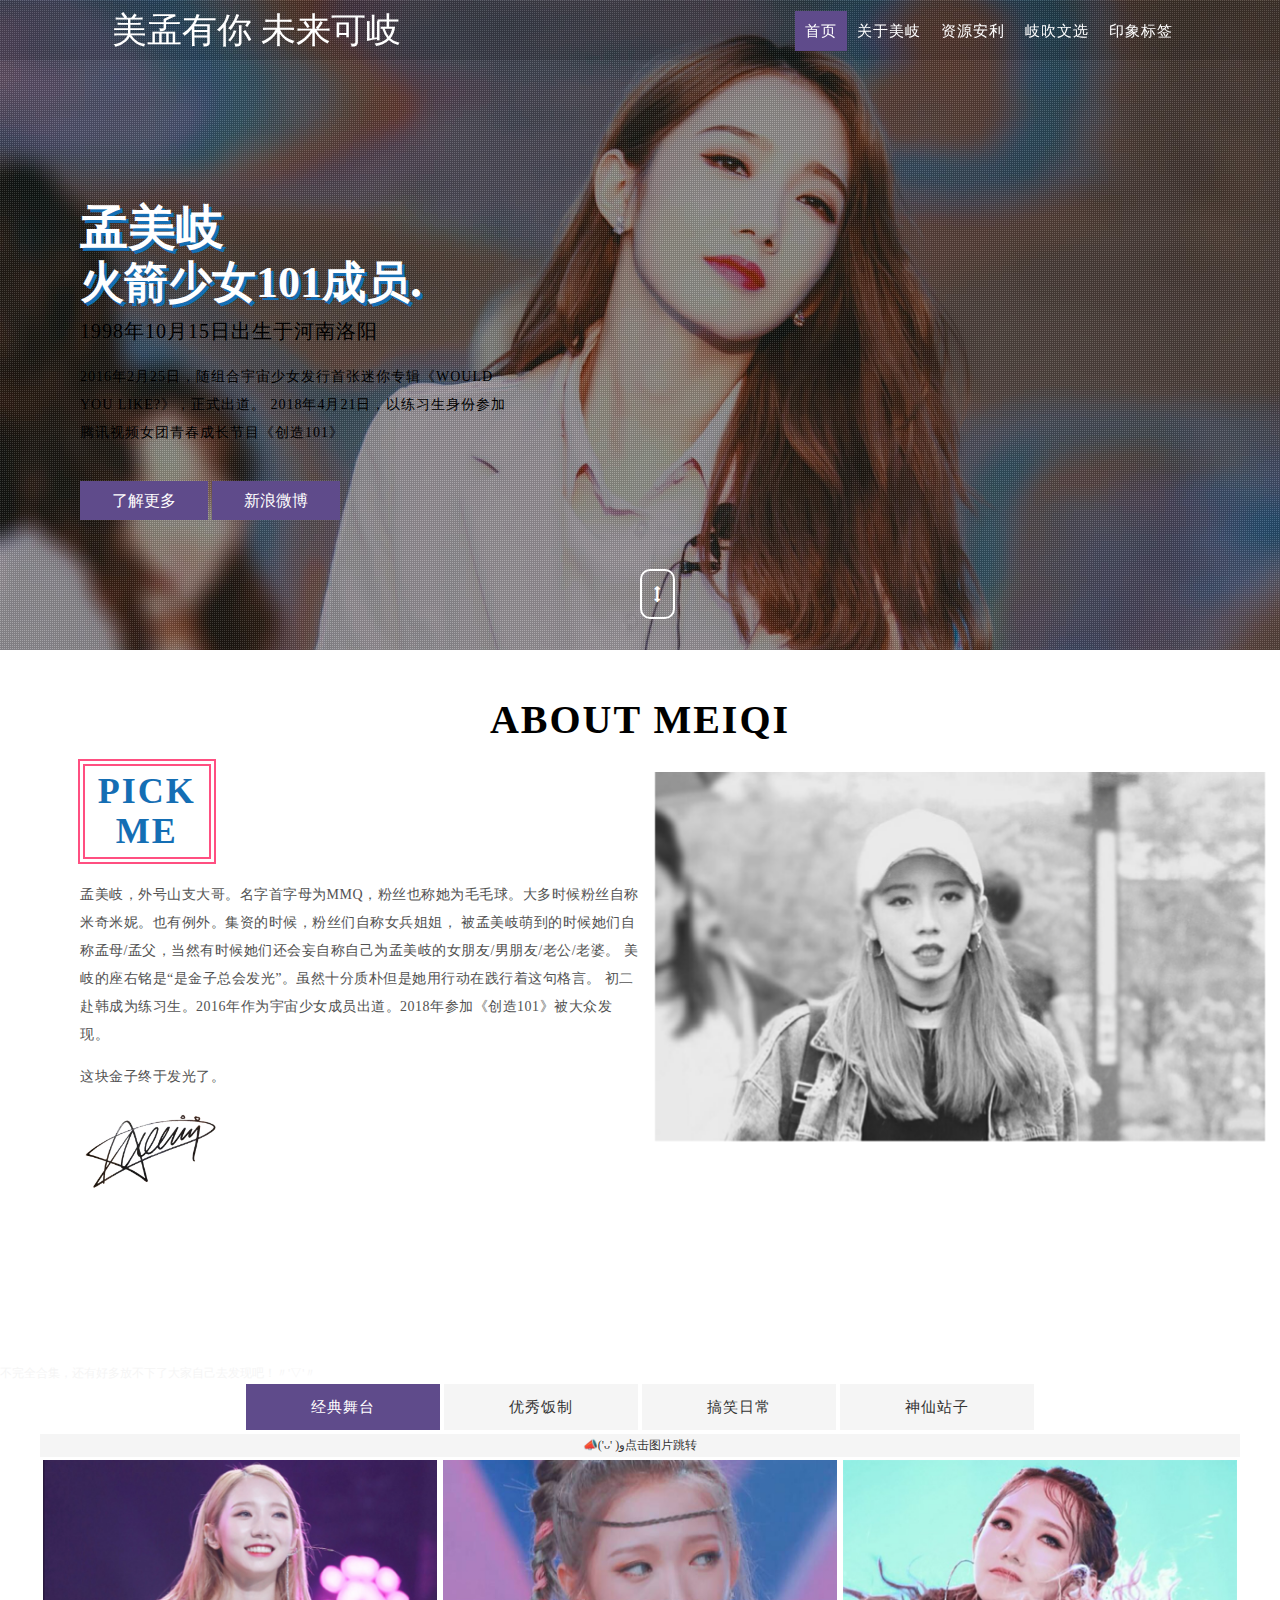
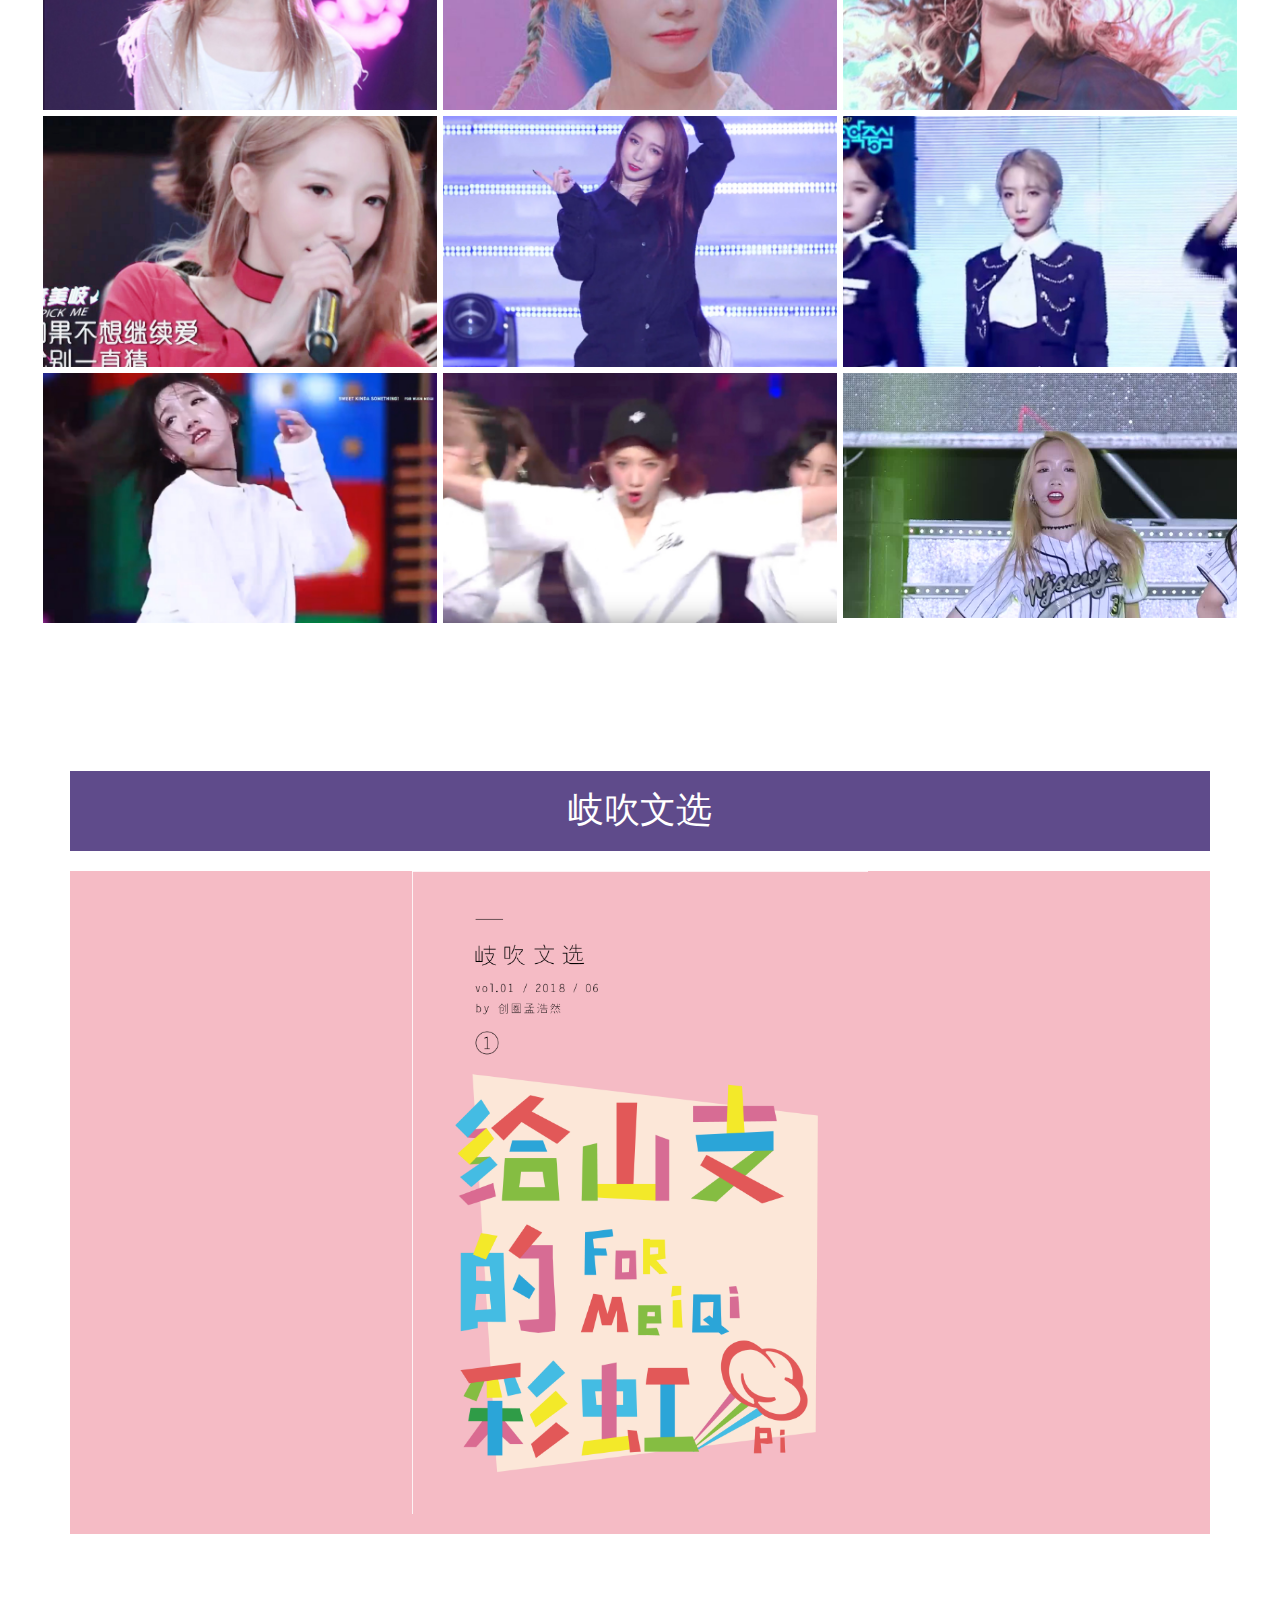
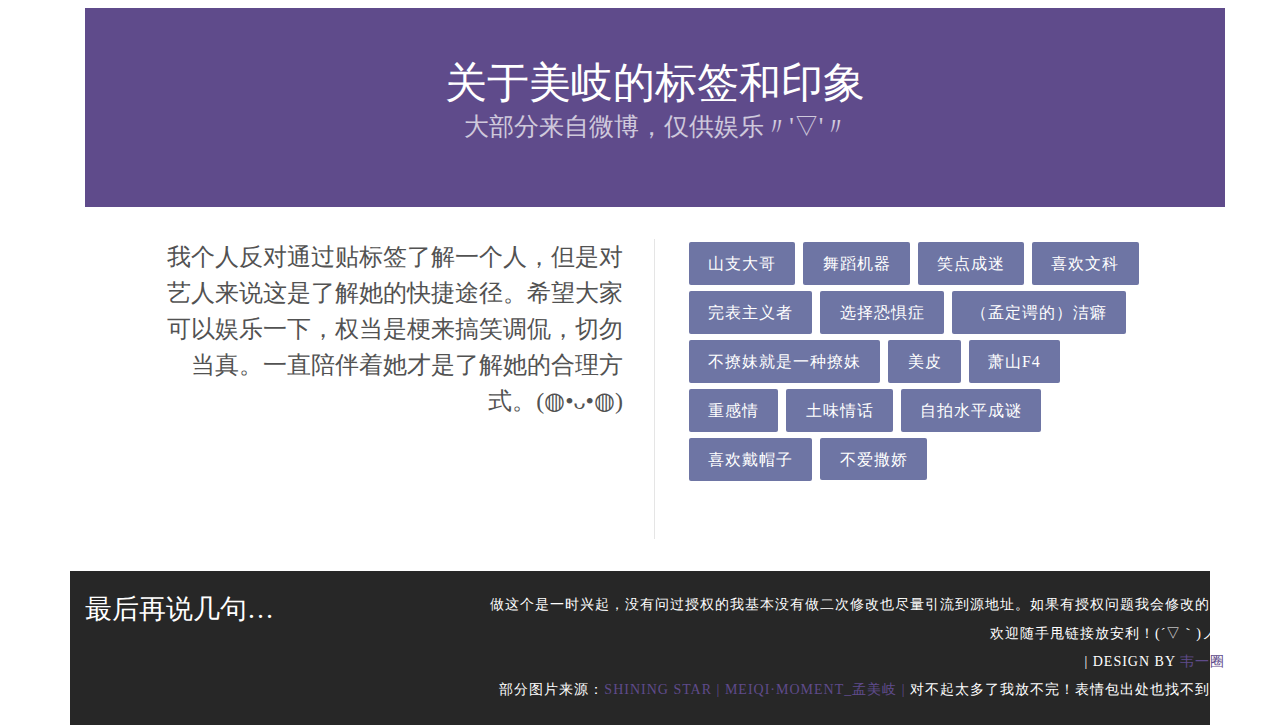
==== commit d9129944: "修复小问题，更换头图" ====
--- a/index.html
+++ b/index.html
@@ -74,8 +74,9 @@
 							<li><a class="page-scroll scroll" href="#home">首页</a></li>
 							<li><a class="page-scroll scroll" href="#about">关于美岐</a></li>
 							<!--<li><a class="page-scroll scroll" href="#vote">投票通道</a></li>-->
+							
+							<li><a class="page-scroll scroll" href="#portfolio">资源安利</a></li>
 							<li><a class="page-scroll scroll" href="#wenxuan">岐吹文选 </a></li>
-							<li><a class="page-scroll scroll" href="#portfolio">资源安利</a></li>
 							<li><a class="page-scroll scroll" href="#contact">印象标签</a></li>
 						</ul>
 					</div>
@@ -86,9 +87,9 @@
 		<!-- //header -->
 
 			<div class="w3_banner_info">
-				<div class="w3_banner_info_grid">
+				<div class="w3_banner_info_grid" >
 					<h2 style="font-family: '微软雅黑'" data-aos="fade-right">孟美岐 </h2>
-					<h2 data-aos="fade-right"><span style="font-size: 44px">《创造101》练习生</span>.</h2>
+					<h2 data-aos="fade-right"><span style="font-size: 44px">火箭少女101成员</span>.</h2>
 					<h5>1998年10月15日出生于河南洛阳</h5>
 					<p>2016年2月25日，随组合宇宙少女发行首张迷你专辑《WOULD YOU LIKE?》，正式出道。
 				  2018年4月21日，以练习生身份参加腾讯视频女团青春成长节目《创造101》</p>
@@ -423,7 +424,7 @@
 								<figure class="effect-bubba">
 									<img src="images/p2.jpg" alt="" class="img-responsive">
 									<figcaption>
-										<h4><a href="https://www.bilibili.com/video/av24258358" target="view_window">这可能不是你认识的山支哥【 第二弹】</a></h4>
+										<h4><a href="https://www.bilibili.com/video/av25895417/" target="view_window">这可能不是你认识的山支哥【 第二弹】</a></h4>
 									</figcaption>
 								</figure>
 							</a>
@@ -512,7 +513,7 @@
 								<figure class="effect-bubba">
 									<img src="images/b1.jpg" alt="" class="img-responsive">
 									<figcaption>
-										<h4><a href="https://weibo.com/u/6184037042?from=usercardnew&refer_flag=0000020001_&is_all=1">shining star</a> </h4>
+										<h4><a href="https://weibo.com/u/6184037042?from=usercardnew&refer_flag=0000020001_&is_all=1" target="view_window">shining star</a> </h4>
 									</figcaption>
 								</figure>
 							</a>
@@ -522,7 +523,7 @@
 								<figure class="effect-bubba">
 									<img src="images/b2.jpg" alt="" class="img-responsive">
 									<figcaption>
-										<h4><a href="https://weibo.com/u/6526138237?from=myfollow_group&is_all=1">MiniSkirt</a></h4>
+										<h4><a href="https://weibo.com/u/6526138237?from=myfollow_group&is_all=1" target="view_window">MiniSkirt</a></h4>
 									</figcaption>
 								</figure>
 							</a>
@@ -532,7 +533,7 @@
 								<figure class="effect-bubba">
 									<img src="images/b3.jpg" alt="" class="img-responsive">
 									<figcaption>
-										<h4><a href="https://weibo.com/mengmeiqi1015?from=myfollow_group&is_all=1">一顧傾人</a></h4>
+										<h4><a href="https://weibo.com/mengmeiqi1015?from=myfollow_group&is_all=1" target="view_window">一顧傾人</a></h4>
 									</figcaption>
 								</figure>
 							</a>
@@ -542,7 +543,7 @@
 								<figure class="effect-bubba">
 									<img src="images/b4.jpg" alt="" class="img-responsive">
 									<figcaption>
-										<h4><a href="https://weibo.com/u/6545343318?from=myfollow_group&is_all=1#_rnd1530929859233">Secret</a></h4>
+										<h4><a href="https://weibo.com/u/6545343318?from=myfollow_group&is_all=1#_rnd1530929859233" target="view_window">Secret</a></h4>
 									</figcaption>
 								</figure>
 							</a>
@@ -552,7 +553,7 @@
 								<figure class="effect-bubba">
 									<img src="images/b5.jpg" alt="" class="img-responsive">
 									<figcaption>
-										<h4><a href="https://weibo.com/u/6545166468?from=myfollow_group&is_all=1#_rnd1530929988391">RisingStar</a></h4>
+										<h4><a href="https://weibo.com/u/6545166468?from=myfollow_group&is_all=1#_rnd1530929988391" target="view_window">RisingStar</a></h4>
 									</figcaption>
 								</figure>
 							</a>
@@ -562,7 +563,7 @@
 								<figure class="effect-bubba">
 									<img src="images/b6.jpg" alt="" class="img-responsive">
 									<figcaption>
-										<h4><a href="https://weibo.com/u/6528339036?refer_flag=1005050006_&is_hot=1#_rnd15309301758510">MEIQI·MOMENT</a></h4>
+										<h4><a href="https://weibo.com/u/6528339036?refer_flag=1005050006_&is_hot=1#_rnd15309301758510" target="view_window">MEIQI·MOMENT</a></h4>
 									</figcaption>
 								</figure>
 							</a>
@@ -572,7 +573,7 @@
 								<figure class="effect-bubba">
 									<img src="images/b7.jpg" alt="" class="img-responsive">
 									<figcaption>
-										<h4><a href="https://weibo.com/u/6384381579?refer_flag=1005050006_&is_hot=1#_rnd1530930272651">MeiQi_Meet美岐遇见站</a></h4>
+										<h4><a href="https://weibo.com/u/6384381579?refer_flag=1005050006_&is_hot=1#_rnd1530930272651" target="view_window">MeiQi_Meet美岐遇见站</a></h4>
 									</figcaption>
 								</figure>
 							</a>
@@ -582,7 +583,7 @@
 								<figure class="effect-bubba">
 									<img src="images/b8.jpg" alt="" class="img-responsive">
 									<figcaption>
-										<h4><a href="https://weibo.com/u/5621743643?refer_flag=1005050006_&is_hot=1#_rnd1530930300438">shining_MeiQi</a></h4>
+										<h4><a href="https://weibo.com/u/5621743643?refer_flag=1005050006_&is_hot=1#_rnd1530930300438" target="view_window">shining_MeiQi</a></h4>
 									</figcaption>
 								</figure>
 							</a>
@@ -592,7 +593,7 @@
 								<figure class="effect-bubba">
 									<img src="images/b9.jpg" alt="" class="img-responsive">
 									<figcaption>
-										<h4><a href="https://weibo.com/u/3217728790?refer_flag=1005050006_&is_all=1">【双人站】一期一会</a></h4>
+										<h4><a href="https://weibo.com/u/3217728790?refer_flag=1005050006_&is_all=1" target="view_window">【双人站】一期一会</a></h4>
 									</figcaption>
 								</figure>
 							</a>
@@ -664,7 +665,7 @@
 	<div class="container" id="wenxuan">
 	<h1 style="color: #FFFFFF;text-align: center;background-color:#5f4b8b ;margin-bottom: 20px;margin-top: 0;padding: 20px;">岐吹文选</h1>
 	<div class="gallery" style="background-color:#f5bbc5 ;">
-		<div><a href="wenxuan.html" style="text-align: center;"><img src="img/gallery/1.png" / align="center" style="width: 40%; margin-left: 30%;margin-bottom: 20px;"></a></div>
+		<div><a href="wenxuan.html" target="view_window" style="text-align: center;"><img src="img/gallery/1.png" / align="center" style="width: 40%; margin-left: 30%;margin-bottom: 20px;" target="view_window"></a></div>
 			</div>
 	<div class="clear"></div>
 
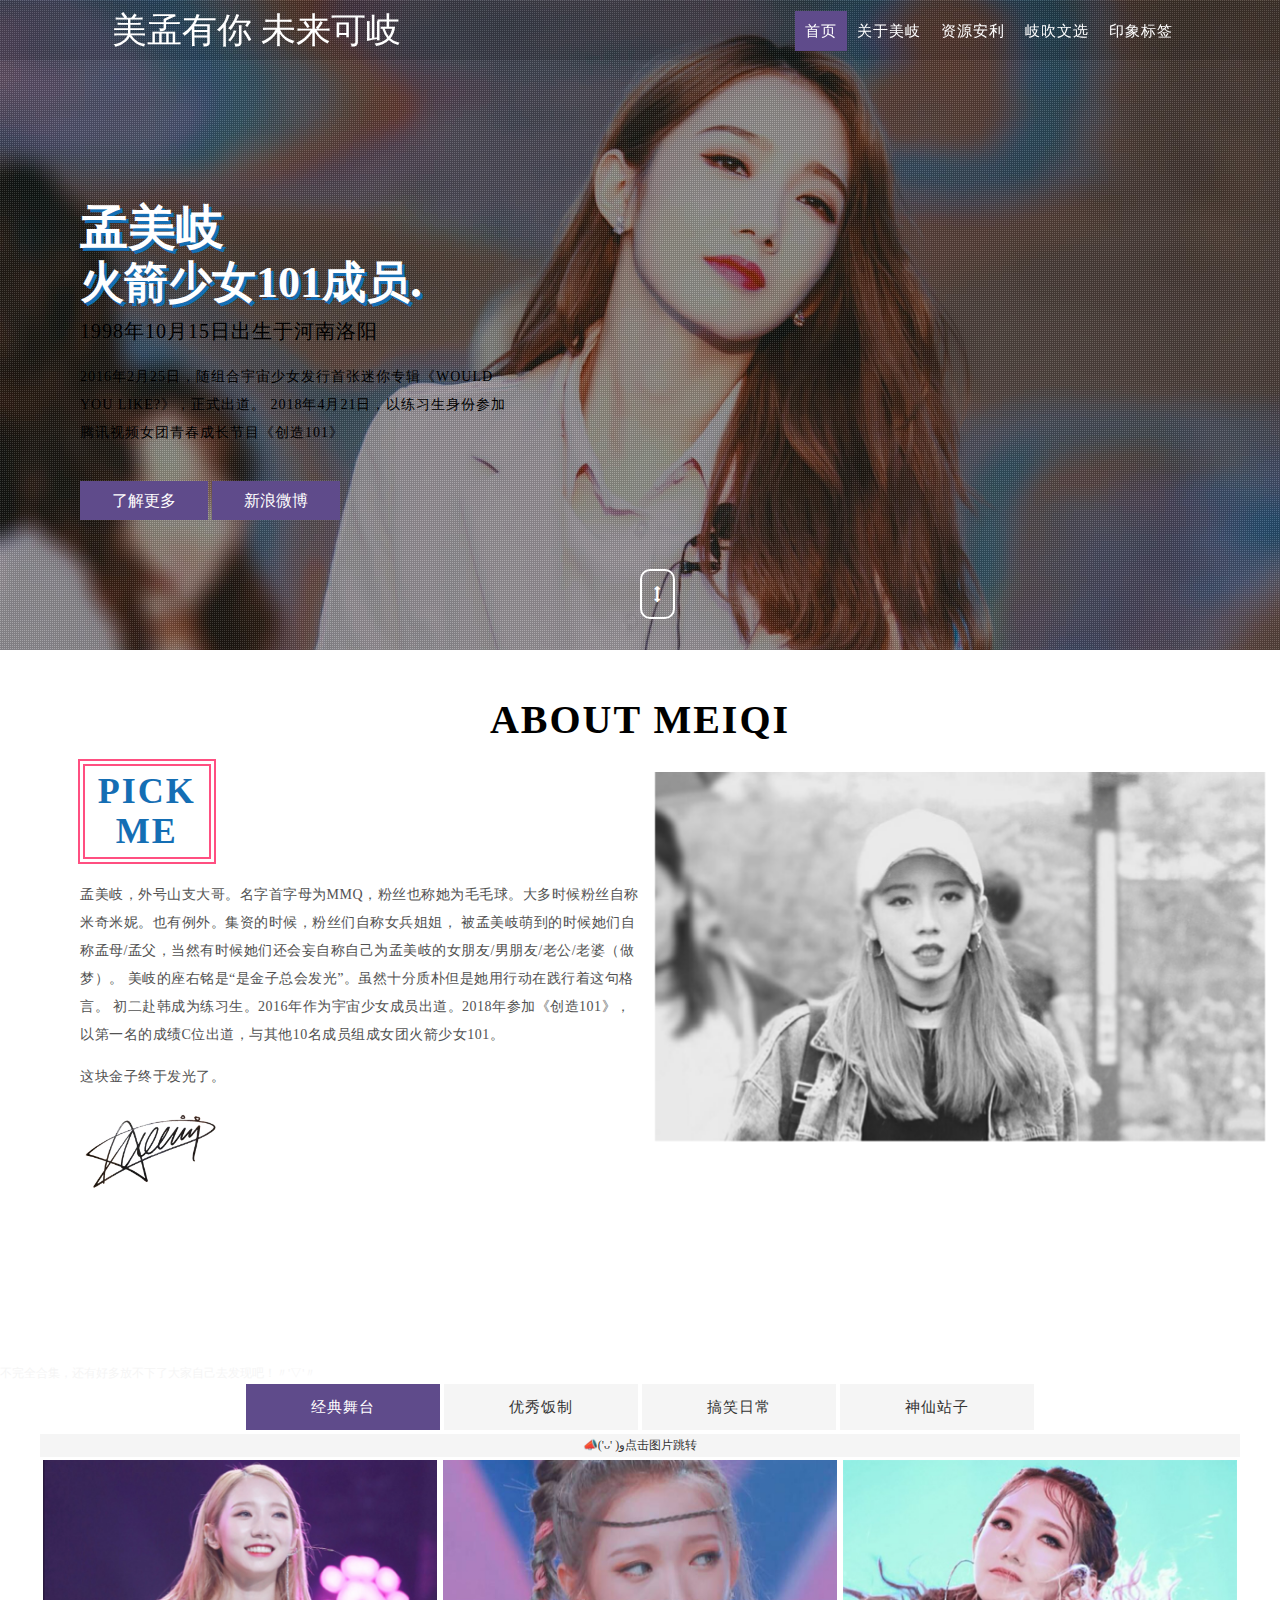
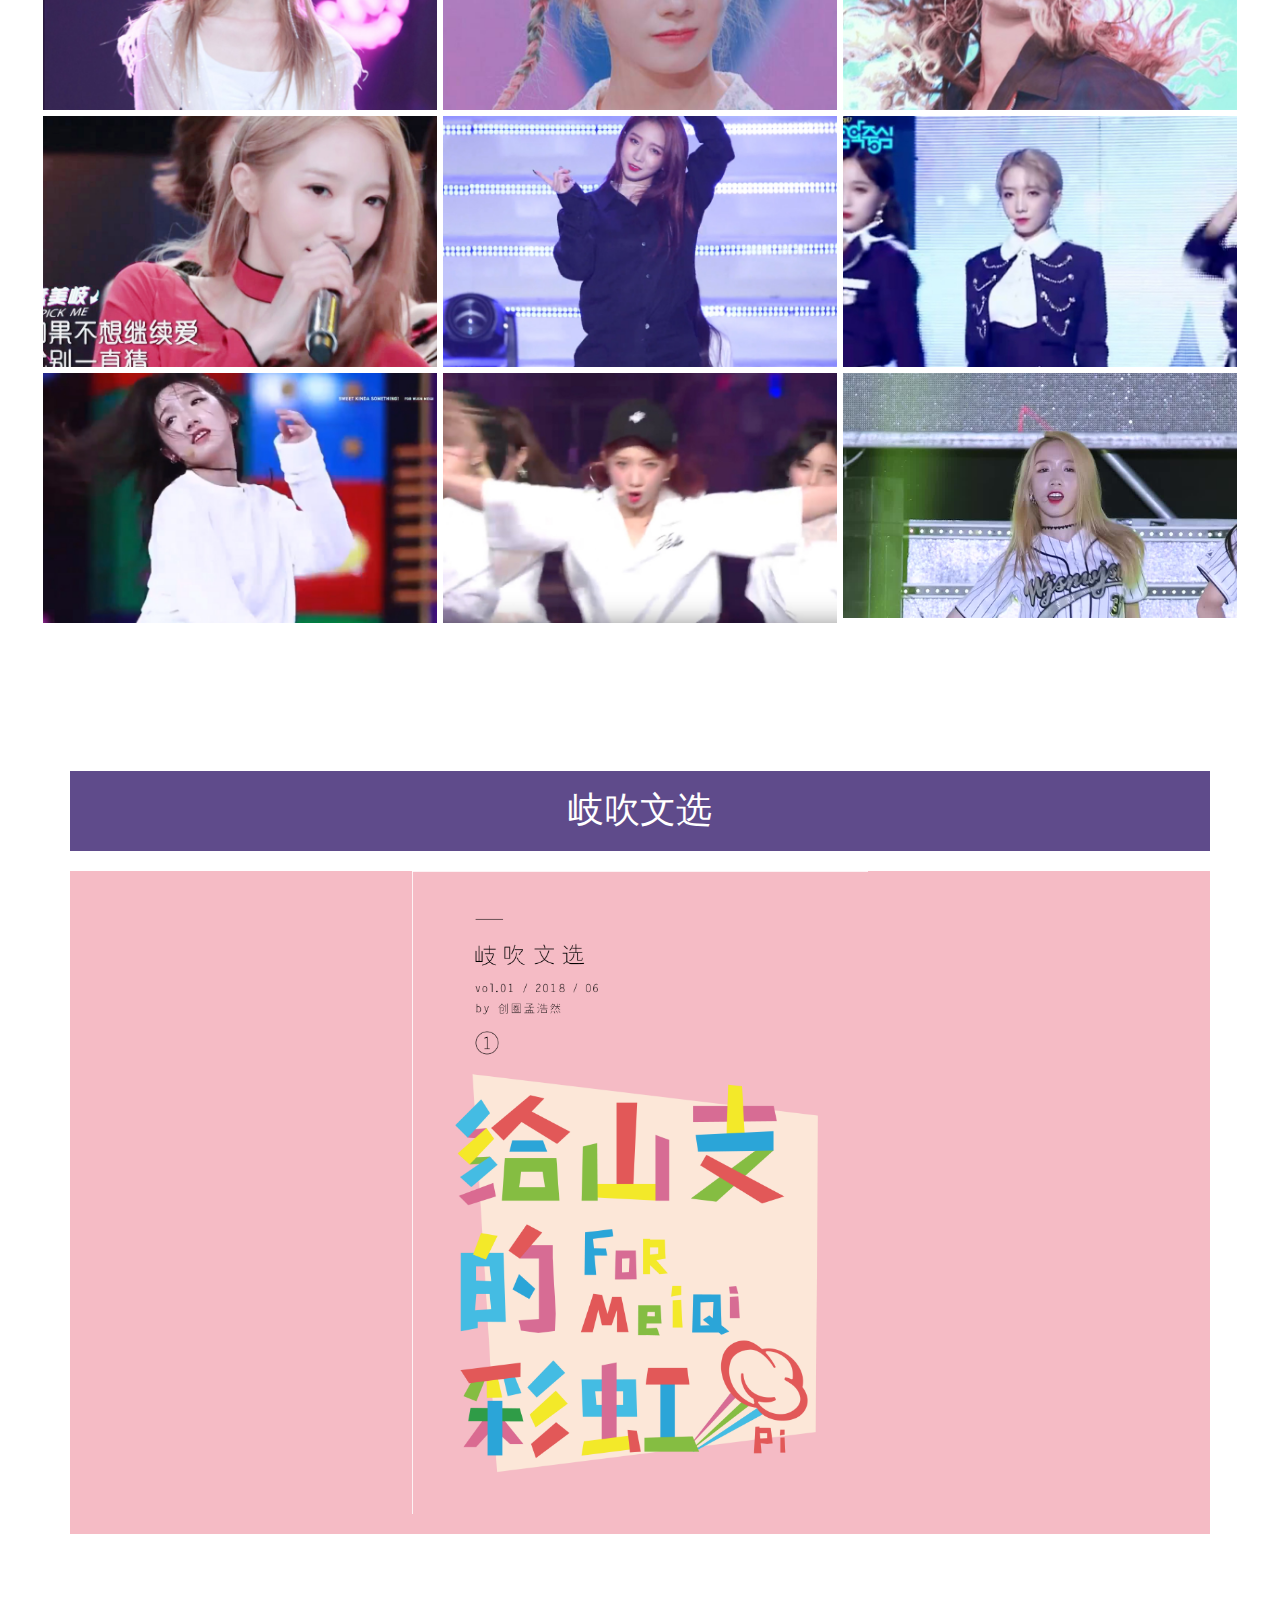
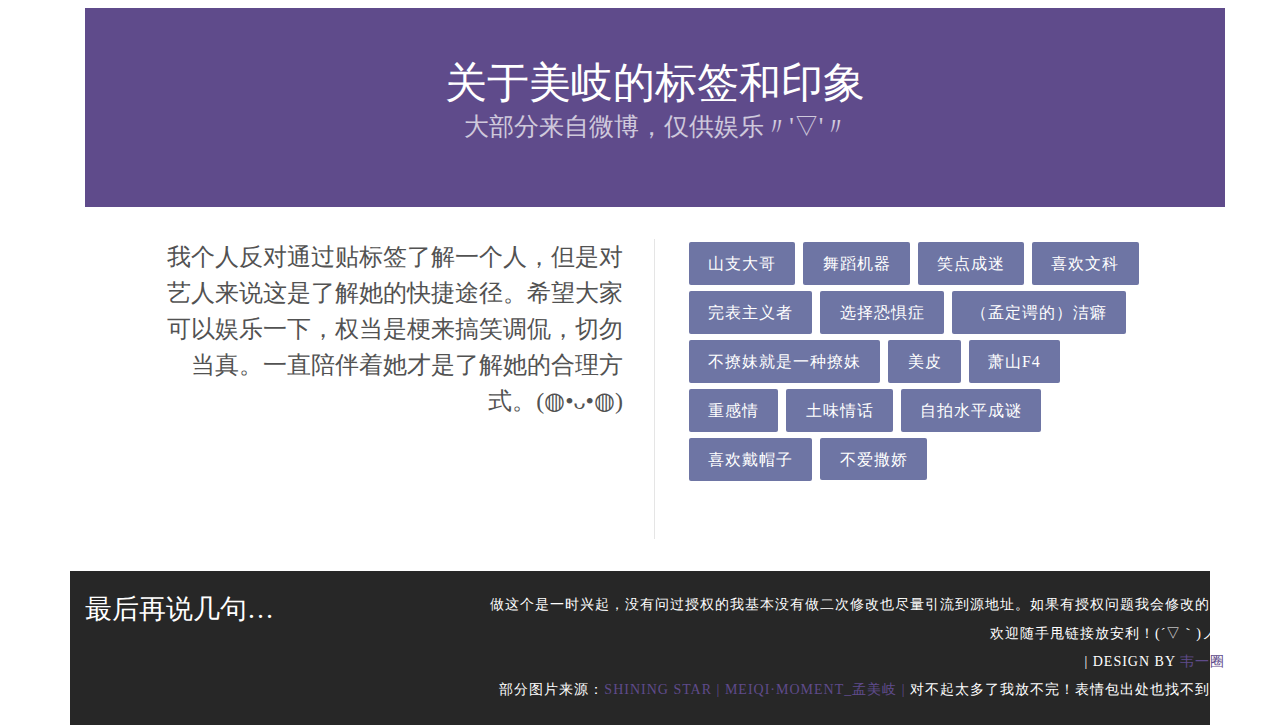
==== commit b3ba5c87: "站子修改" ====
--- a/index.html
+++ b/index.html
@@ -154,7 +154,7 @@
 								<li>
 									<ul class="agileits-address-text">
 										<li><b>代表作品 </b></li>
-										<li>MoMoMo、Catch Me、是秘密啊</li>
+										<li>《是秘密啊》、《卡路里》、《light》、《月亮警察》</li>
 									</ul>
 								</li>
 							</ul> 
@@ -174,9 +174,9 @@
 	<div class="col-md-6 about-left">
 		<h3 data-aos="slide-up" >PICK ME</h3>
 		<p>孟美岐，外号山支大哥。名字首字母为MMQ，粉丝也称她为毛毛球。大多时候粉丝自称米奇米妮。也有例外。集资的时候，粉丝们自称女兵姐姐，
-			被孟美岐萌到的时候她们自称孟母/孟父，当然有时候她们还会妄自称自己为孟美岐的女朋友/男朋友/老公/老婆。
+			被孟美岐萌到的时候她们自称孟母/孟父，当然有时候她们还会妄自称自己为孟美岐的女朋友/男朋友/老公/老婆（做梦）。
 			美岐的座右铭是“是金子总会发光”。虽然十分质朴但是她用行动在践行着这句格言。
-				初二赴韩成为练习生。2016年作为宇宙少女成员出道。2018年参加《创造101》被大众发现。</p>
+				初二赴韩成为练习生。2016年作为宇宙少女成员出道。2018年参加《创造101》，以第一名的成绩C位出道，与其他10名成员组成女团火箭少女101。</p>
 		<p>这块金子终于发光了。</p>
 		<img src="images/signature.jpg" alt="" />
 	</div>
@@ -523,7 +523,7 @@
 								<figure class="effect-bubba">
 									<img src="images/b2.jpg" alt="" class="img-responsive">
 									<figcaption>
-										<h4><a href="https://weibo.com/u/6526138237?from=myfollow_group&is_all=1" target="view_window">MiniSkirt</a></h4>
+										<h4><a href="https://weibo.com/u/6572853820?topnav=1&wvr=6&topsug=1" target="view_window">KoalaBear1015_孟美岐 </a></h4>
 									</figcaption>
 								</figure>
 							</a>
@@ -593,7 +593,7 @@
 								<figure class="effect-bubba">
 									<img src="images/b9.jpg" alt="" class="img-responsive">
 									<figcaption>
-										<h4><a href="https://weibo.com/u/3217728790?refer_flag=1005050006_&is_all=1" target="view_window">【双人站】一期一会</a></h4>
+										<h4><a href="https://weibo.com/hyycc1993?refer_flag=1005055013_&is_all=1" target="view_window">就是小晨晨</a></h4>
 									</figcaption>
 								</figure>
 							</a>
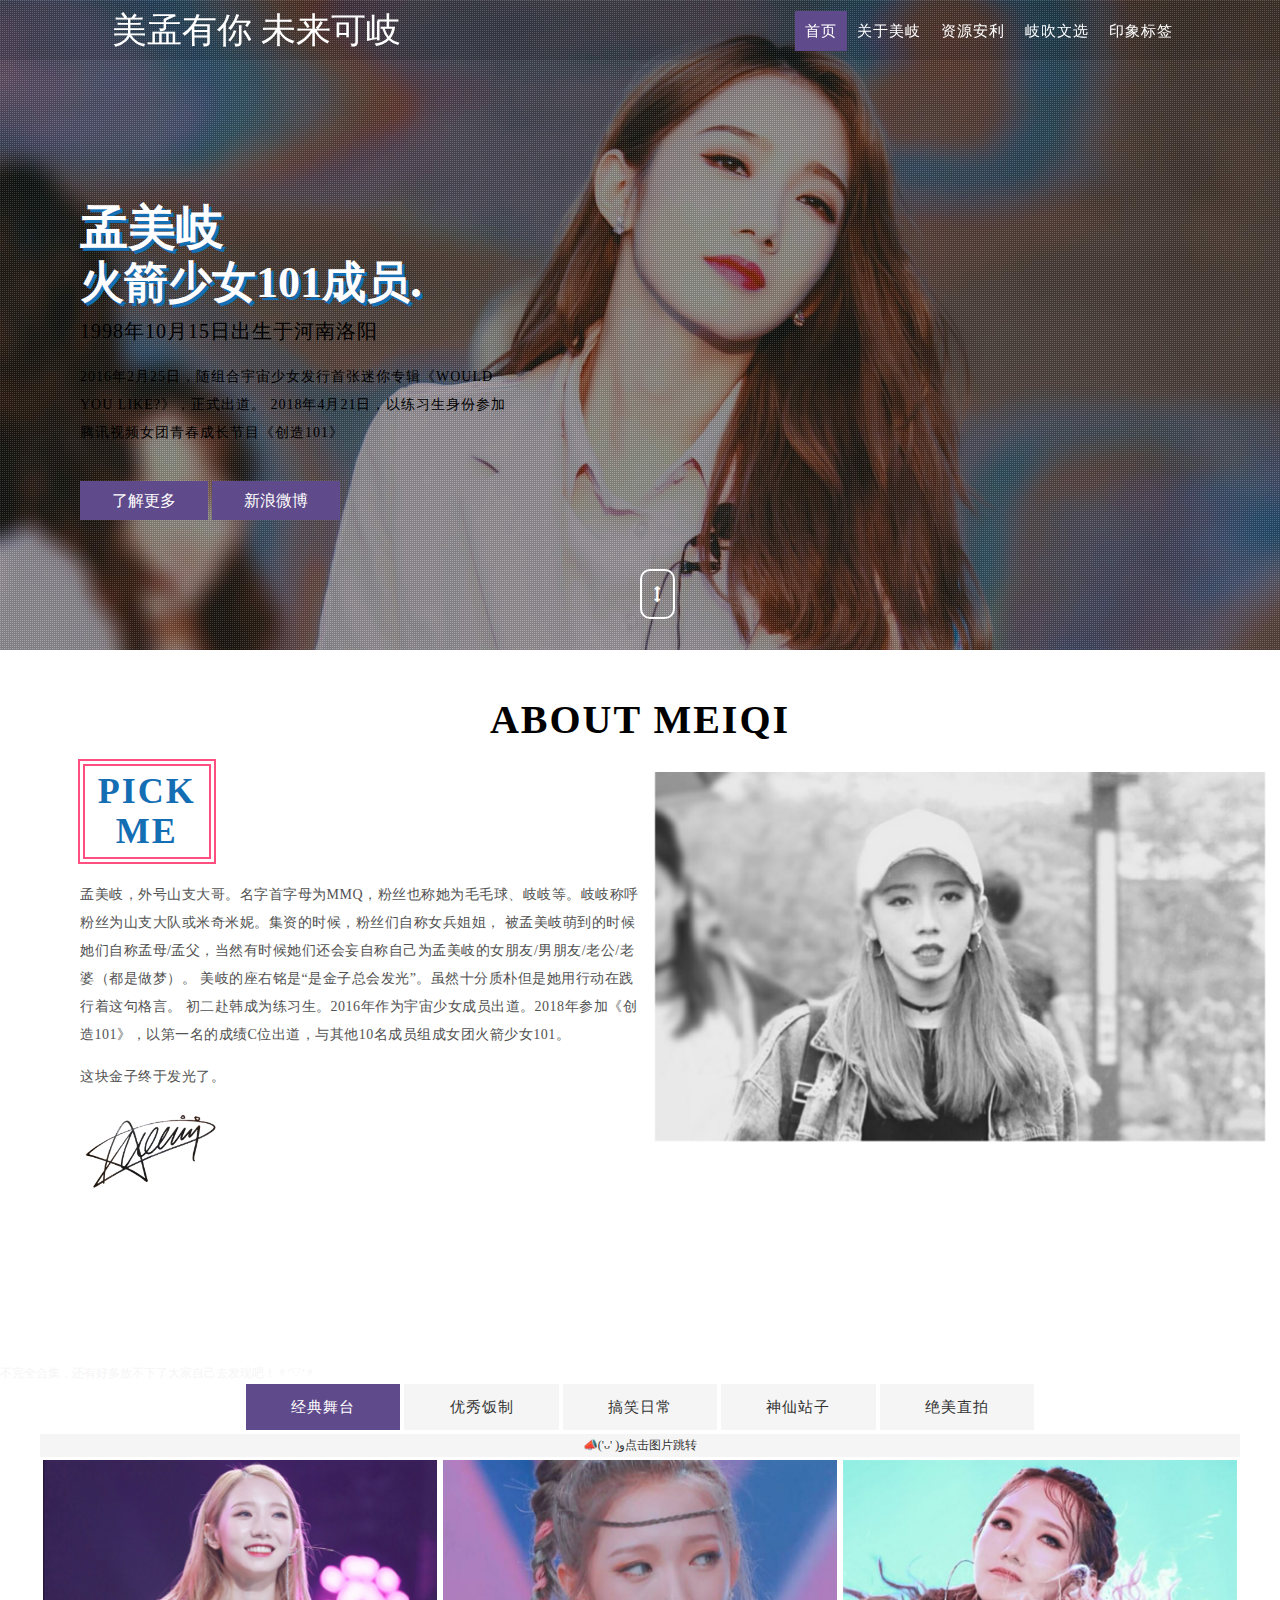
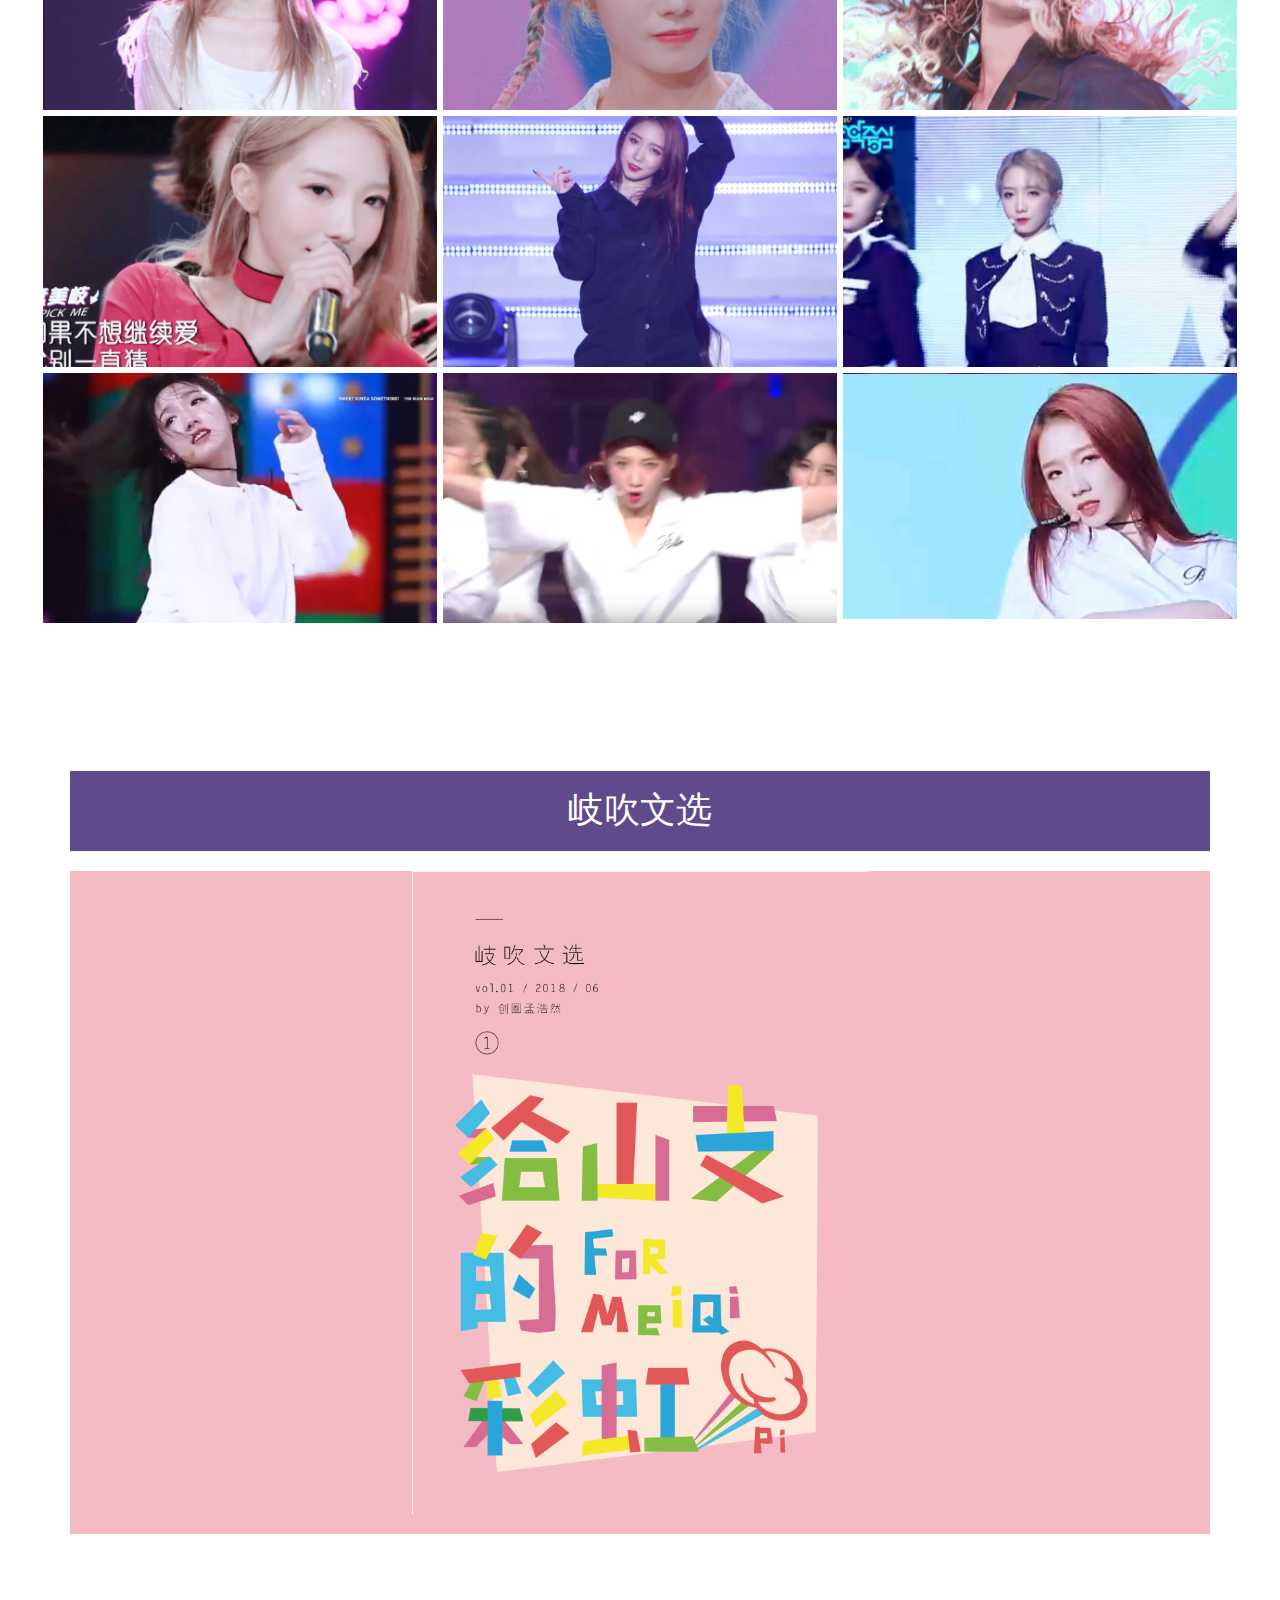
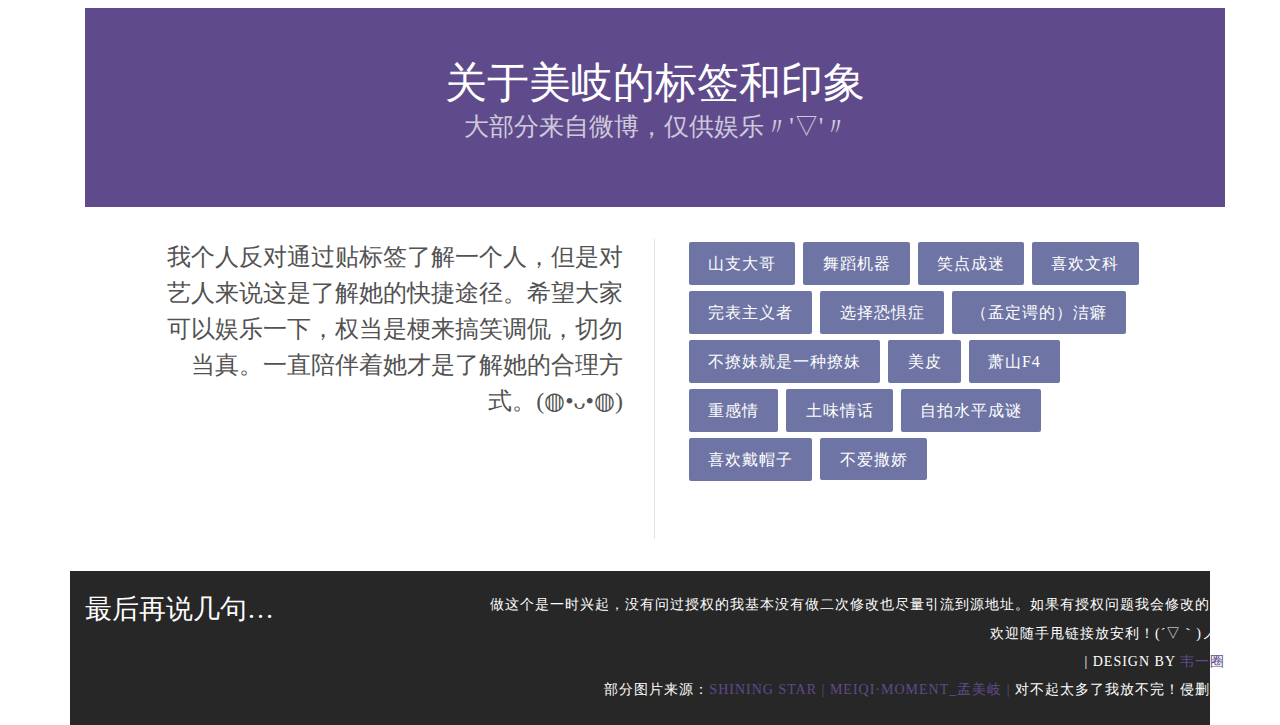
==== commit 0d889482: "增加直拍" ====
--- a/index.html
+++ b/index.html
@@ -173,8 +173,8 @@
 	<h3 data-aos="zoom-in">About MeiQi</h3>
 	<div class="col-md-6 about-left">
 		<h3 data-aos="slide-up" >PICK ME</h3>
-		<p>孟美岐，外号山支大哥。名字首字母为MMQ，粉丝也称她为毛毛球。大多时候粉丝自称米奇米妮。也有例外。集资的时候，粉丝们自称女兵姐姐，
-			被孟美岐萌到的时候她们自称孟母/孟父，当然有时候她们还会妄自称自己为孟美岐的女朋友/男朋友/老公/老婆（做梦）。
+		<p>孟美岐，外号山支大哥。名字首字母为MMQ，粉丝也称她为毛毛球、岐岐等。岐岐称呼粉丝为山支大队或米奇米妮。集资的时候，粉丝们自称女兵姐姐，
+			被孟美岐萌到的时候她们自称孟母/孟父，当然有时候她们还会妄自称自己为孟美岐的女朋友/男朋友/老公/老婆（都是做梦）。
 			美岐的座右铭是“是金子总会发光”。虽然十分质朴但是她用行动在践行着这句格言。
 				初二赴韩成为练习生。2016年作为宇宙少女成员出道。2018年参加《创造101》，以第一名的成绩C位出道，与其他10名成员组成女团火箭少女101。</p>
 		<p>这块金子终于发光了。</p>
@@ -199,9 +199,11 @@
 			<nav>
 				<ul>
 					<li><a href="#section-bar-1" class="icon icon-box"><span>经典舞台</span></a></li>
+					
 					<li><a href="#section-bar-2" class="icon icon-display"><span>优秀饭制</span></a></li>
 					<li><a href="#section-bar-3" class="icon icon-upload"><span>搞笑日常</span></a></li>
 					<li><a href="#section-bar-4" class="icon icon-tools"><span>神仙站子</span></a></li>
+					<li><a href="#section-bar-5" class="icon icon-upload"><span>绝美直拍</span></a></li>
 				</ul>
 			</nav>
 
@@ -294,9 +296,9 @@
 						<div class="col-md-4 col-sm-4 gallery-top">
 							<a href="images/t9.png" class="swipebox">
 								<figure class="effect-bubba">
-									<img src="images/t9.png" alt="" class="img-responsive">
-									<figcaption>
-										<h4> <a href="https://www.bilibili.com/video/av23070816/" target="view_window">Catch Me</a></h4>
+									<img src="images/t9.jpg" alt="" class="img-responsive">
+									<figcaption>
+										<h4> <a href="https://www.bilibili.com/video/av24546271" target="view_window">Catch Me</a></h4>
 									</figcaption>
 								</figure>
 							</a>
@@ -308,7 +310,7 @@
 
 				<!-- Tab-2 -->
 				<section id="section-bar-2" class="agileits w3layouts">
-					<h4>粉丝们真滴很有才华啊</h4>
+					<h5 style="font-family: '微软雅黑';font-size: 12px;background-color: #F5F5F5;color:#333333; padding-top: 5px;padding-bottom: 5px;" >📣('ᴗ' )و点击图片跳转</h5>
 					<div class="gallery-grids">
 						<div class="col-md-4 col-sm-4 gallery-top">
 							<a href="images/p1.jpg" class="swipebox">
@@ -407,7 +409,7 @@
 
 				<!-- Tab-3 -->
 				<section id="section-bar-3" class="agileits w3layouts">
-					<h4>地主家的傻鹅子啊</h4>
+					<h5 style="font-family: '微软雅黑';font-size: 12px;background-color: #F5F5F5;color:#333333; padding-top: 5px;padding-bottom: 5px;" >📣('ᴗ' )و点击图片跳转</h5>
 					<div class="gallery-grids">
 						<div class="col-md-4 col-sm-4 gallery-top">
 							<a href="images/p1.jpg" class="swipebox">
@@ -506,7 +508,7 @@
 
 				<!-- Tab-4 -->
 				<section id="section-bar-4" class="agileits w3layouts">
-					<h4>shining star</h4>
+					<h5 style="font-family: '微软雅黑';font-size: 12px;background-color: #F5F5F5;color:#333333; padding-top: 5px;padding-bottom: 5px;" >📣('ᴗ' )و点击图片跳转</h5>
 					<div class="gallery-grids">
 						<div class="col-md-4 col-sm-4 gallery-top">
 							<a href="images/b1.jpg" class="swipebox">
@@ -602,7 +604,103 @@
 					</div>
 				</section>
 				<!-- //Tab-4 -->
-				
+				<!--tab 5 直拍                -->
+				<section id="section-bar-5" class="agileits w3layouts">
+					<h5 style="font-family: '微软雅黑';font-size: 12px;background-color: #F5F5F5;color:#333333; padding-top: 5px;padding-bottom: 5px;" >📣('ᴗ' )و点击图片跳转</h5>
+					<div class="gallery-grids">
+						<div class="col-md-4 col-sm-4 gallery-top">
+							<a href="images/z1.jpg" class="swipebox">
+								<figure class="effect-bubba">
+									<img src="images/z1.jpg" alt="" class="img-responsive">
+									<figcaption>
+										<h4><a href="https://www.bilibili.com/video/av35554466" target="view_window">月亮警察-腾讯V视界</a></h4>
+									</figcaption>
+								</figure>
+							</a>
+						</div>
+						<div class="col-md-4 col-sm-4 gallery-top">
+							<a href="images/z2.jpg" class="swipebox">
+								<figure class="effect-bubba">
+									<img src="images/z2.jpg" alt="" class="img-responsive">
+									<figcaption>
+										<h4><a href="https://www.bilibili.com/video/av37506937" target="view_window">生而为赢-成都首唱会</a></h4>
+									</figcaption>
+								</figure>
+							</a>
+						</div>
+						<div class="col-md-4 col-sm-4 gallery-top">
+							<a href="images/z3.jpg" class="swipebox">
+								<figure class="effect-bubba">
+									<img src="images/z3.jpg" alt="" class="img-responsive"  >
+									<figcaption>
+										<h4><a href="https://www.bilibili.com/video/av36219022" target="view_window">月亮警察-五机位直拍</a></h4>
+									</figcaption>
+								</figure>
+							</a>
+						</div>
+						<div class="col-md-4 col-sm-4 gallery-top">
+							<a href="images/z4.jpg" class="swipebox">
+								<figure class="effect-bubba">
+									<img src="images/z4.jpg" alt="" class="img-responsive">
+									<figcaption>
+										<h4><a href="https://www.bilibili.com/video/av389300694" target="view_window">月亮警察-彩排</a></h4>
+									</figcaption>
+								</figure>
+							</a>
+						</div>
+						<div class="col-md-4 col-sm-4 gallery-top">
+							<a href="images/z5.jpg" class="swipebox">
+								<figure class="effect-bubba">
+									<img src="images/z5.jpg" alt="" class="img-responsive">
+									<figcaption>
+										<h4><a href="https://www.bilibili.com/video/av24725149" target="view_window">红色高跟鞋</a></h4>
+									</figcaption>
+								</figure>
+							</a>
+						</div>
+						<div class="col-md-4 col-sm-4 gallery-top">
+							<a href="images/z6.jpg" class="swipebox">
+								<figure class="effect-bubba">
+									<img src="images/z6.jpg" alt="" class="img-responsive">
+									<figcaption>
+										<h4><a href="https://www.bilibili.com/video/av35033681" target="view_window">生而为赢-超新星全运会开幕式</a></h4>
+									</figcaption>
+								</figure>
+							</a>
+						</div>
+						<div class="col-md-4 col-sm-4 gallery-top">
+							<a href="images/z7.jpg" class="swipebox">
+								<figure class="effect-bubba">
+									<img src="images/z7.jpg" alt="" class="img-responsive">
+									<figcaption>
+										<h4><a href="https://www.bilibili.com/video/av37925738" target="view_window">杭州见面会超长直拍</a></h4>
+									</figcaption>
+								</figure>
+							</a>
+						</div>
+						<div class="col-md-4 col-sm-4 gallery-top">
+							<a href="images/z8.jpg" class="swipebox">
+								<figure class="effect-bubba">
+									<img src="images/z8.jpg" alt="" class="img-responsive">
+									<figcaption>
+										<h4><a href="https://www.bilibili.com/video/av20819848" target="view_window">练习室</a></h4>
+									</figcaption>
+								</figure>
+							</a>
+						</div>
+						<div class="col-md-4 col-sm-4 gallery-top">
+							<a href="images/z9.jpg" class="swipebox">
+								<figure class="effect-bubba">
+									<img src="images/z9.jpg" alt="" class="img-responsive">
+									<figcaption>
+										<h4> <a href="https://www.bilibili.com/video/av31310581" target="view_window">我的地盘</a></h4>
+									</figcaption>
+								</figure>
+							</a>
+						</div>
+						<div class="clearfix"></div>
+					</div>
+				</section>
 			</div><!-- //Content -->
 		</div><!-- //Tabs -->
 </div>
@@ -1012,7 +1110,7 @@
 		<h4>最后再说几句…</h4>
 		<p>做这个是一时兴起，没有问过授权的我基本没有做二次修改也尽量引流到源地址。如果有授权问题我会修改的。</p><p>欢迎随手甩链接放安利！(´▽｀)ノ♪</p>
 		 <p>| Design by <a href="https://weibo.com/1785800025/profile?topnav=1&wvr=6&is_all=1">韦一圈</a></p>
-		<p>部分图片来源：<a href="https://twitter.com/WJSN_Stars">shining star | </a><a href="https://weibo.com/u/6528339036?is_hot=1">MEIQI·MOMENT_孟美岐 | </a>对不起太多了我放不完！表情包出处也找不到…
+		<p>部分图片来源：<a href="https://twitter.com/WJSN_Stars">shining star | </a><a href="https://weibo.com/u/6528339036?is_hot=1">MEIQI·MOMENT_孟美岐 | </a>对不起太多了我放不完！侵删！
 		<p></p>
 		<div class="clearfix"></div>
 	</div>
